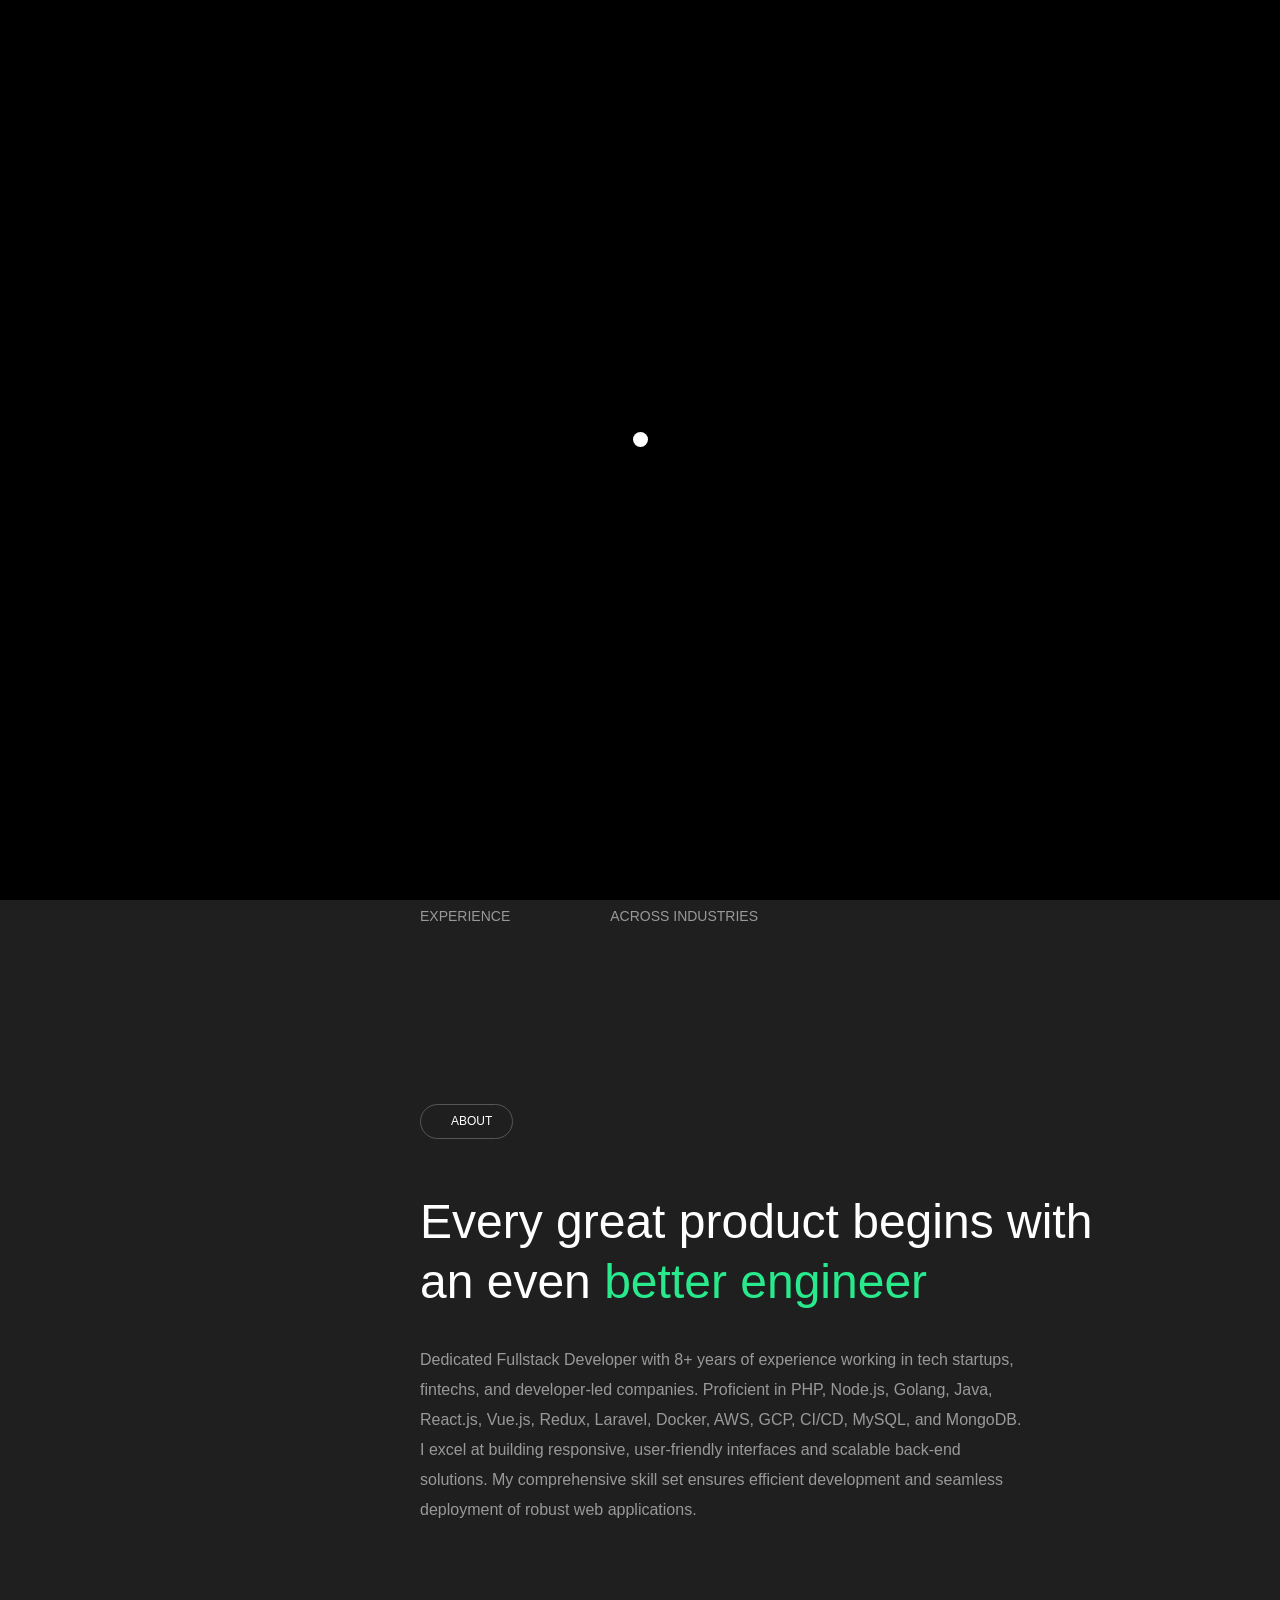
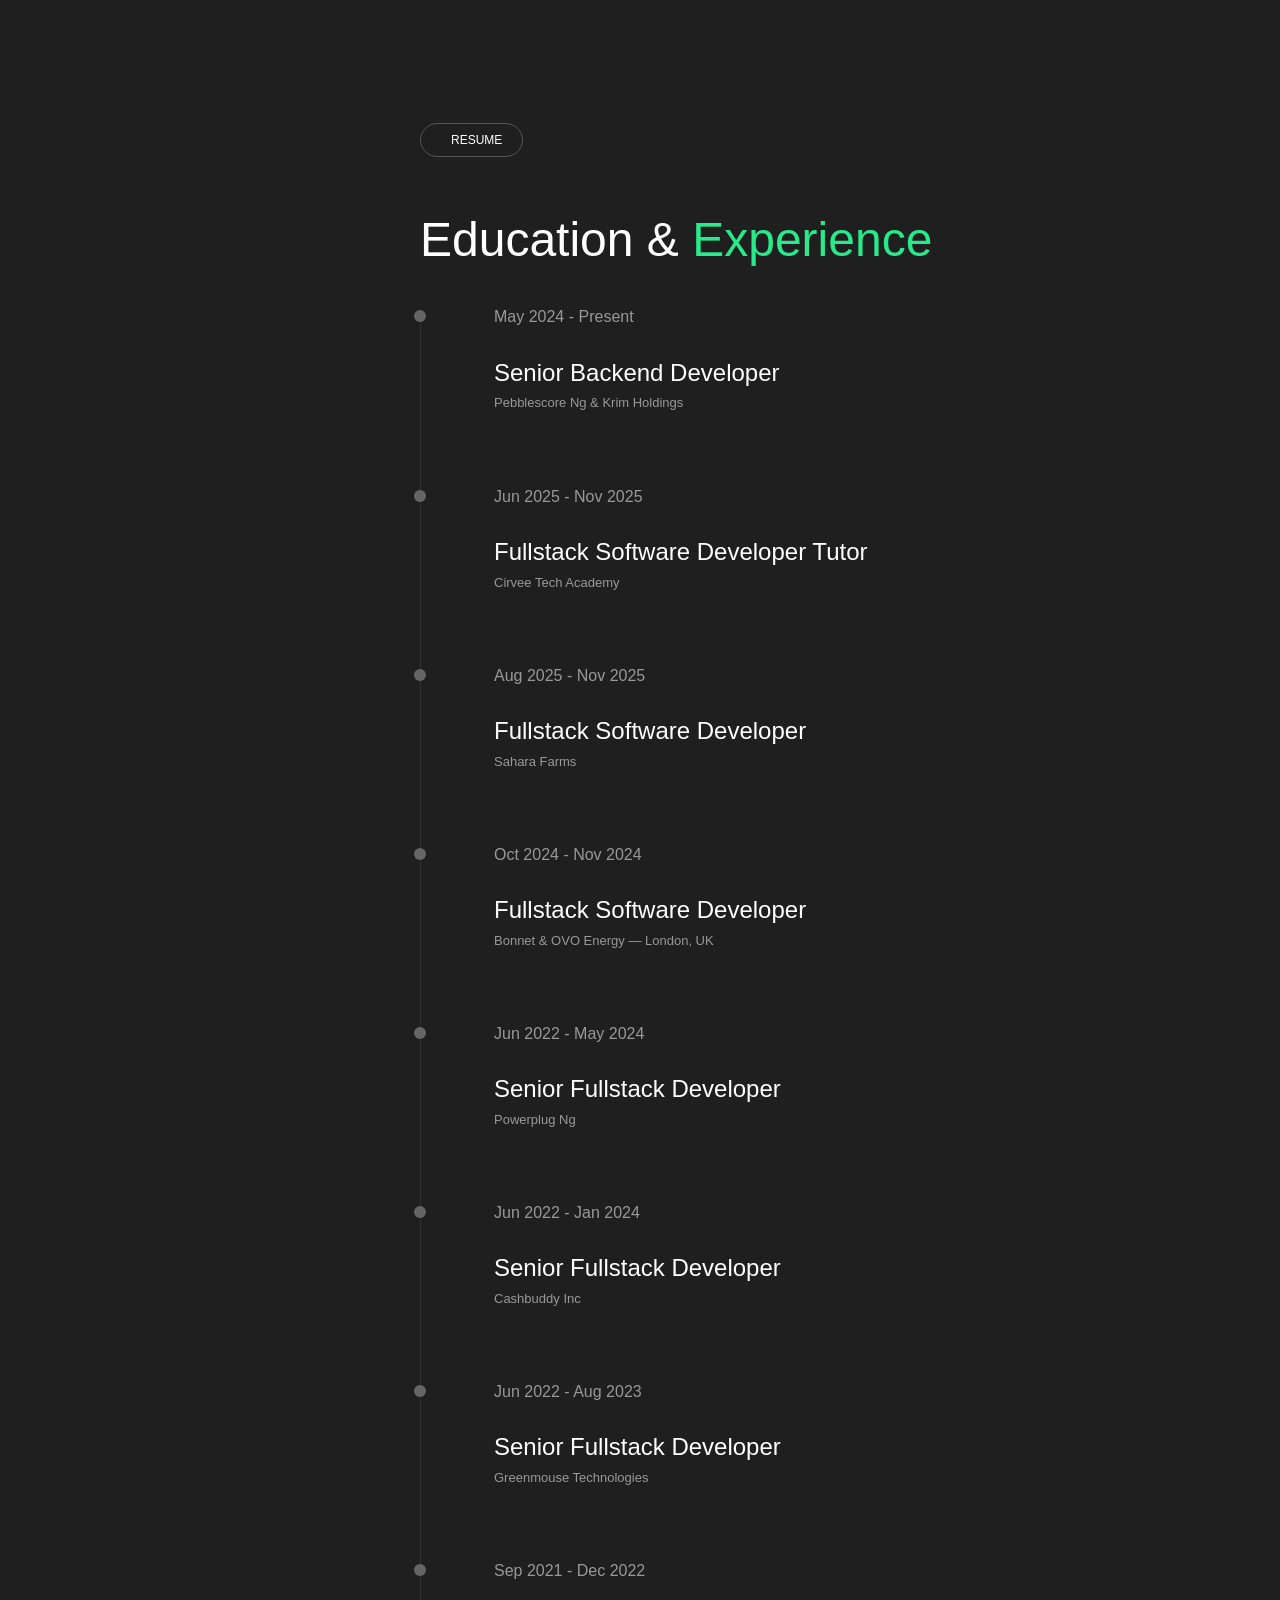
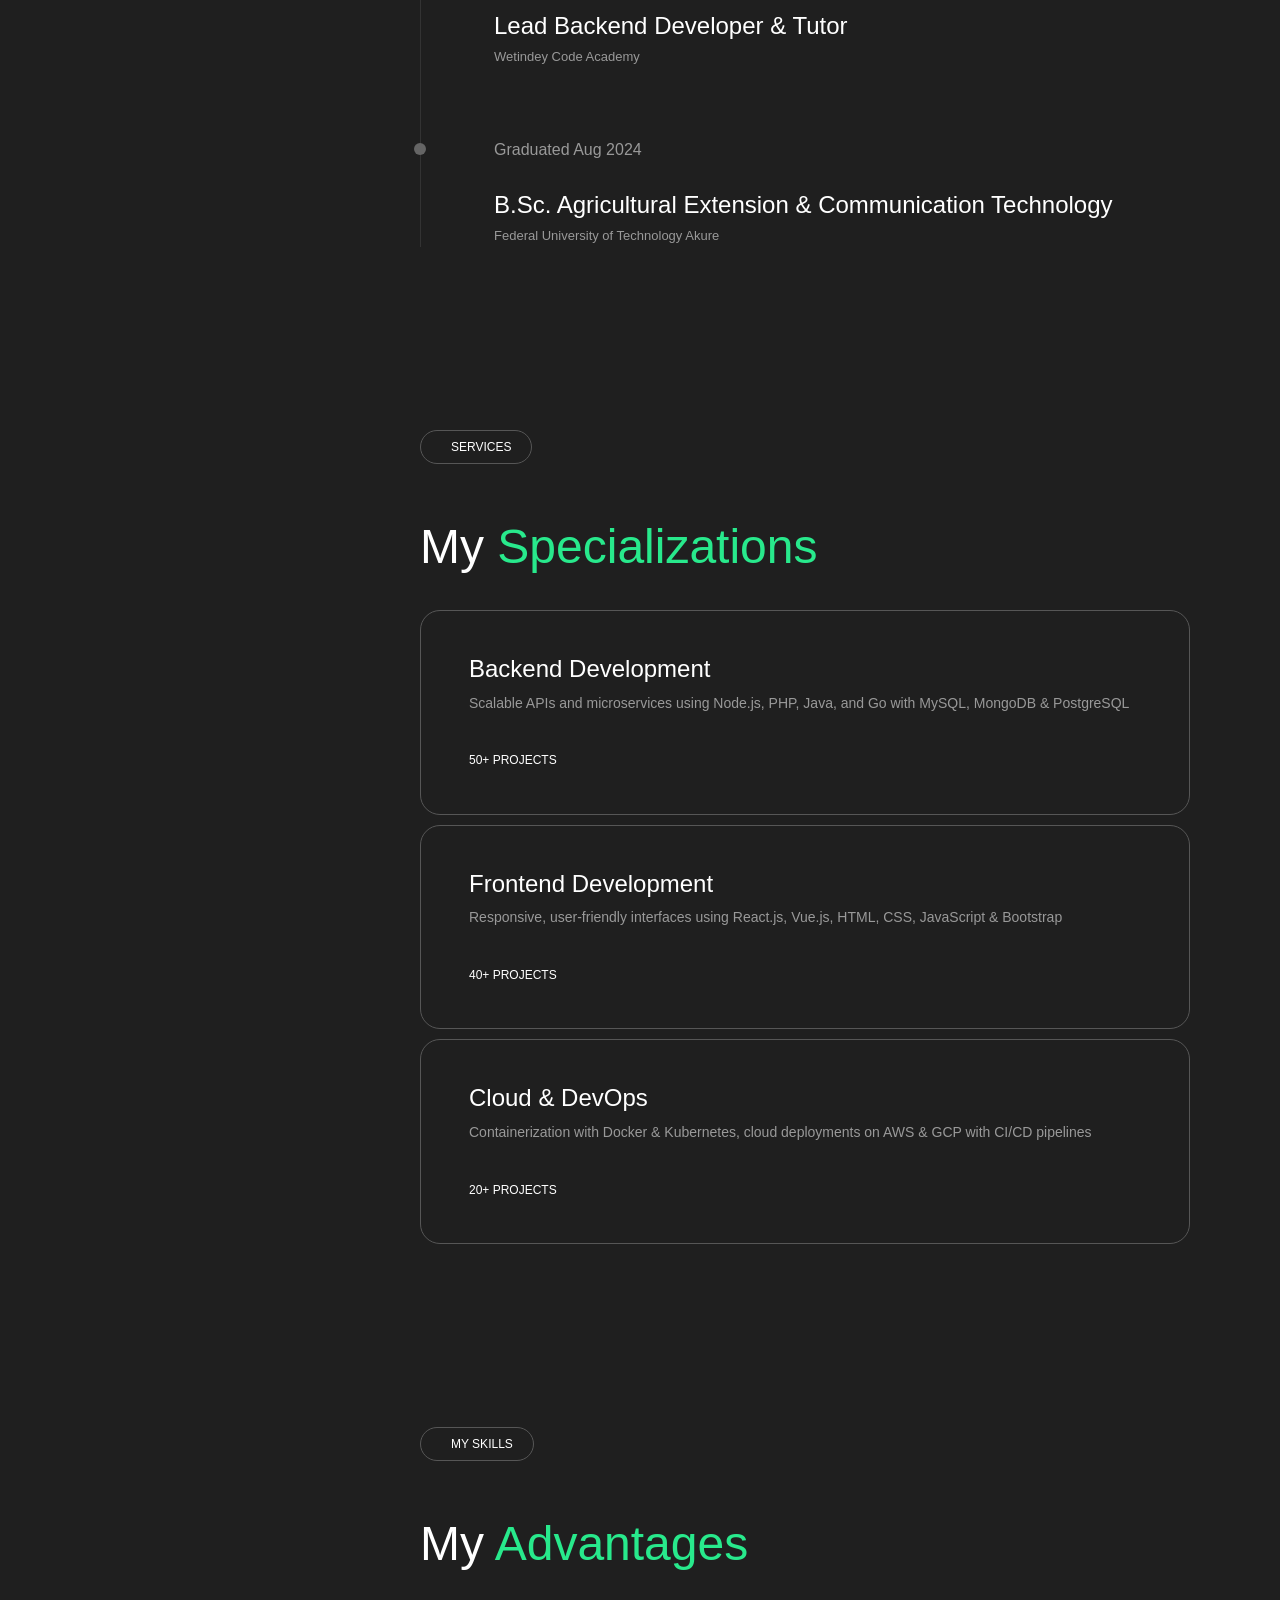
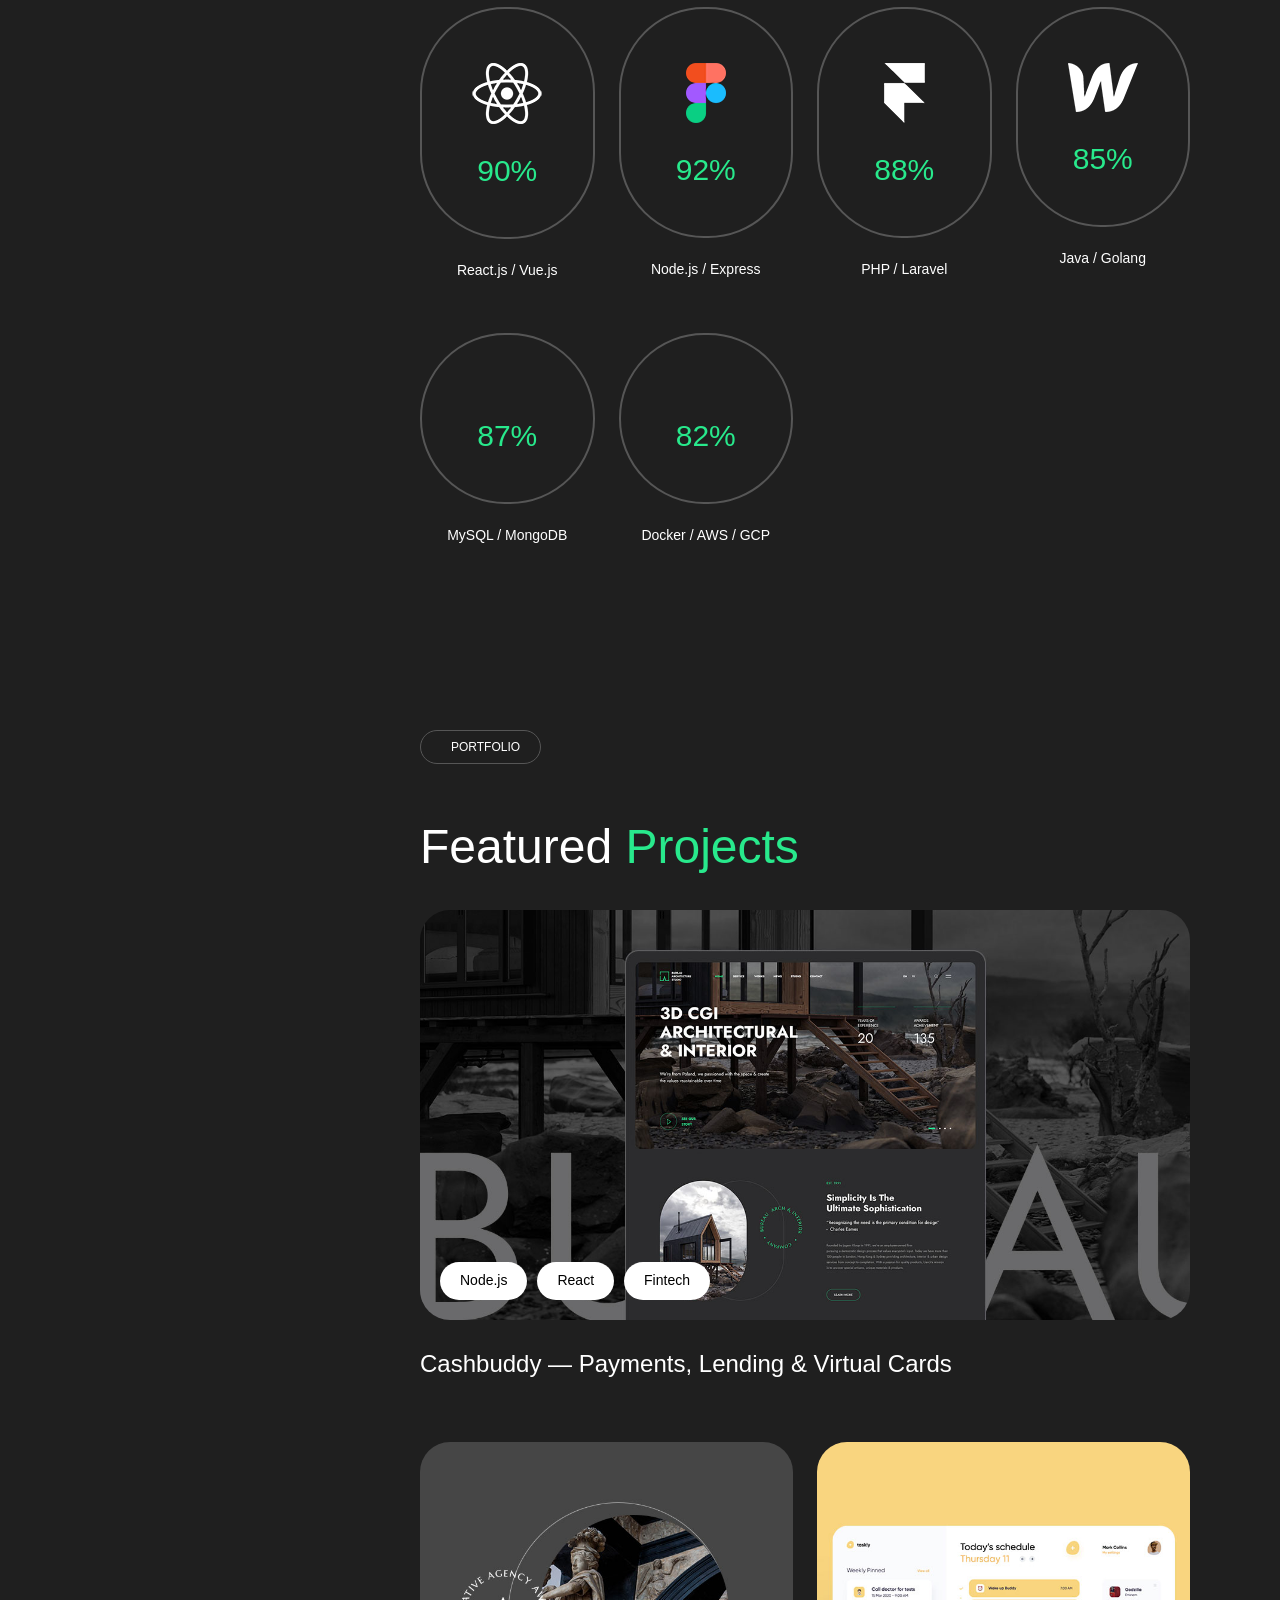
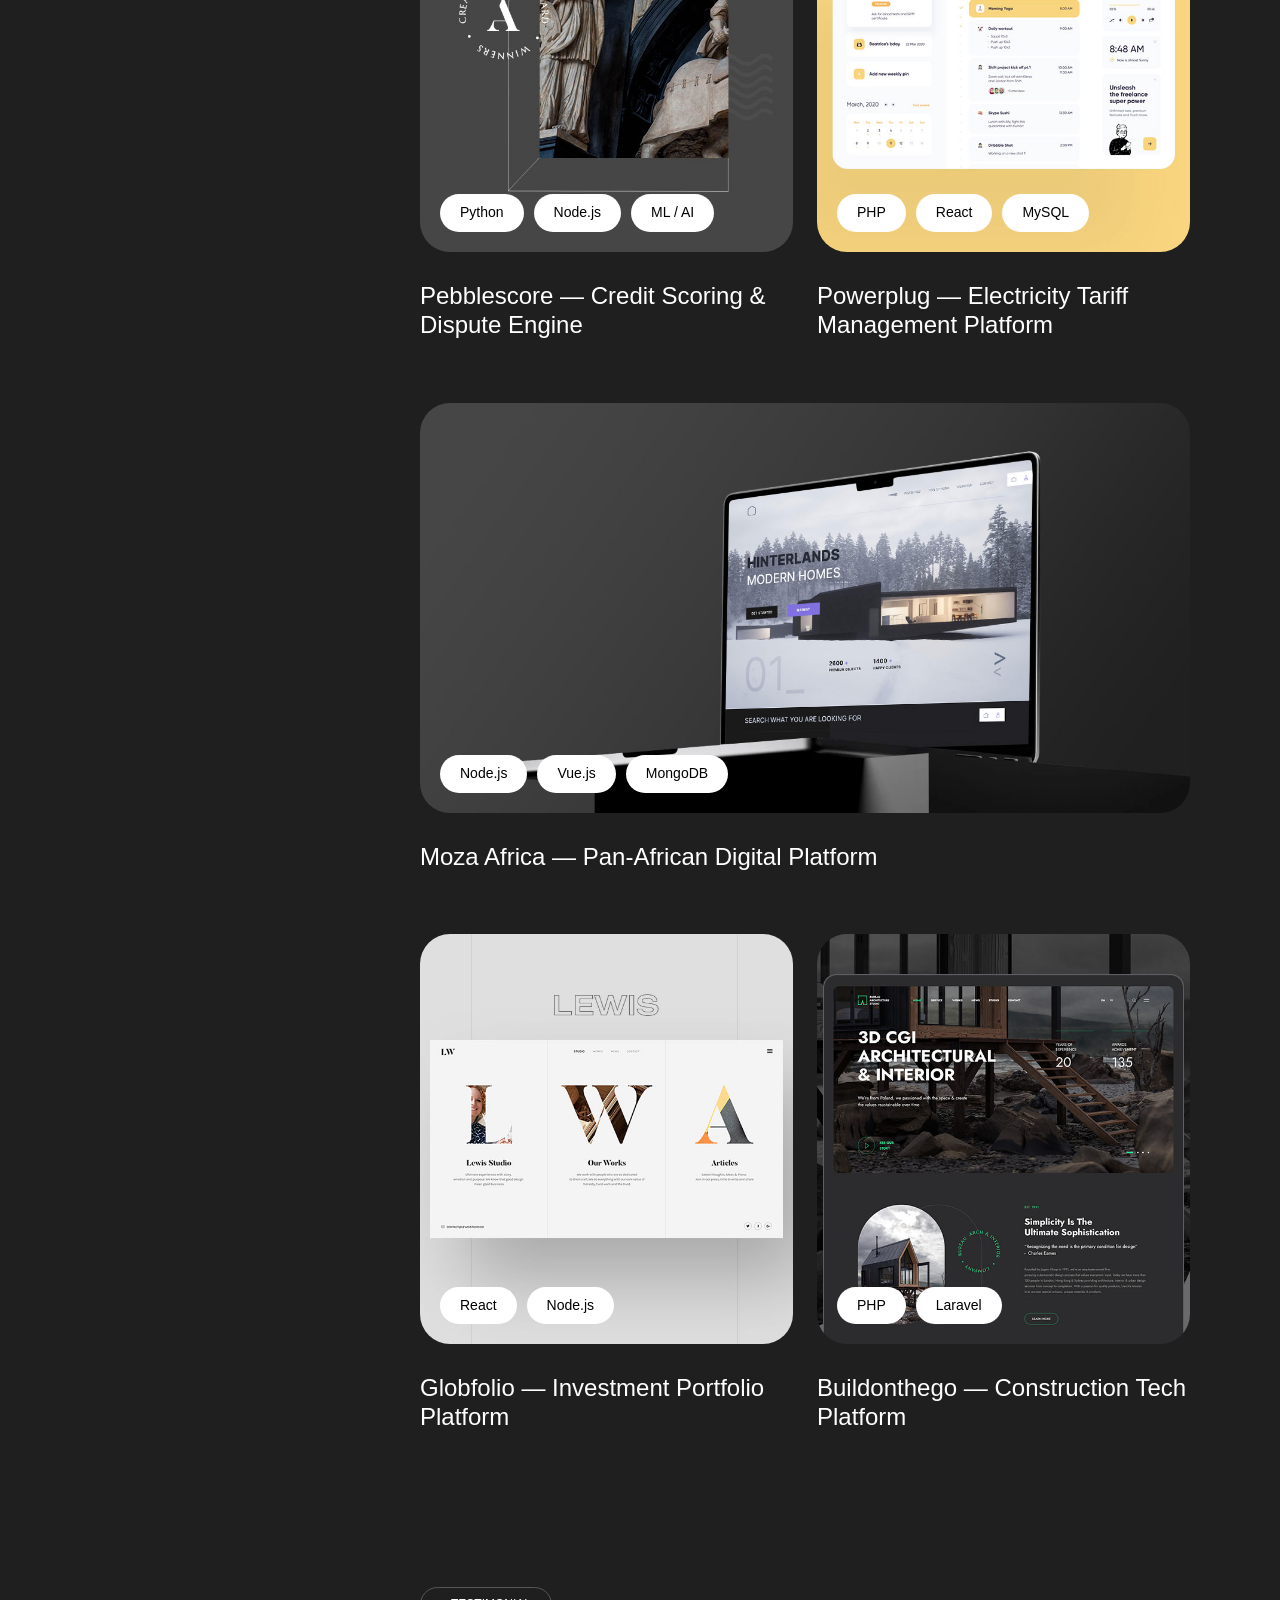
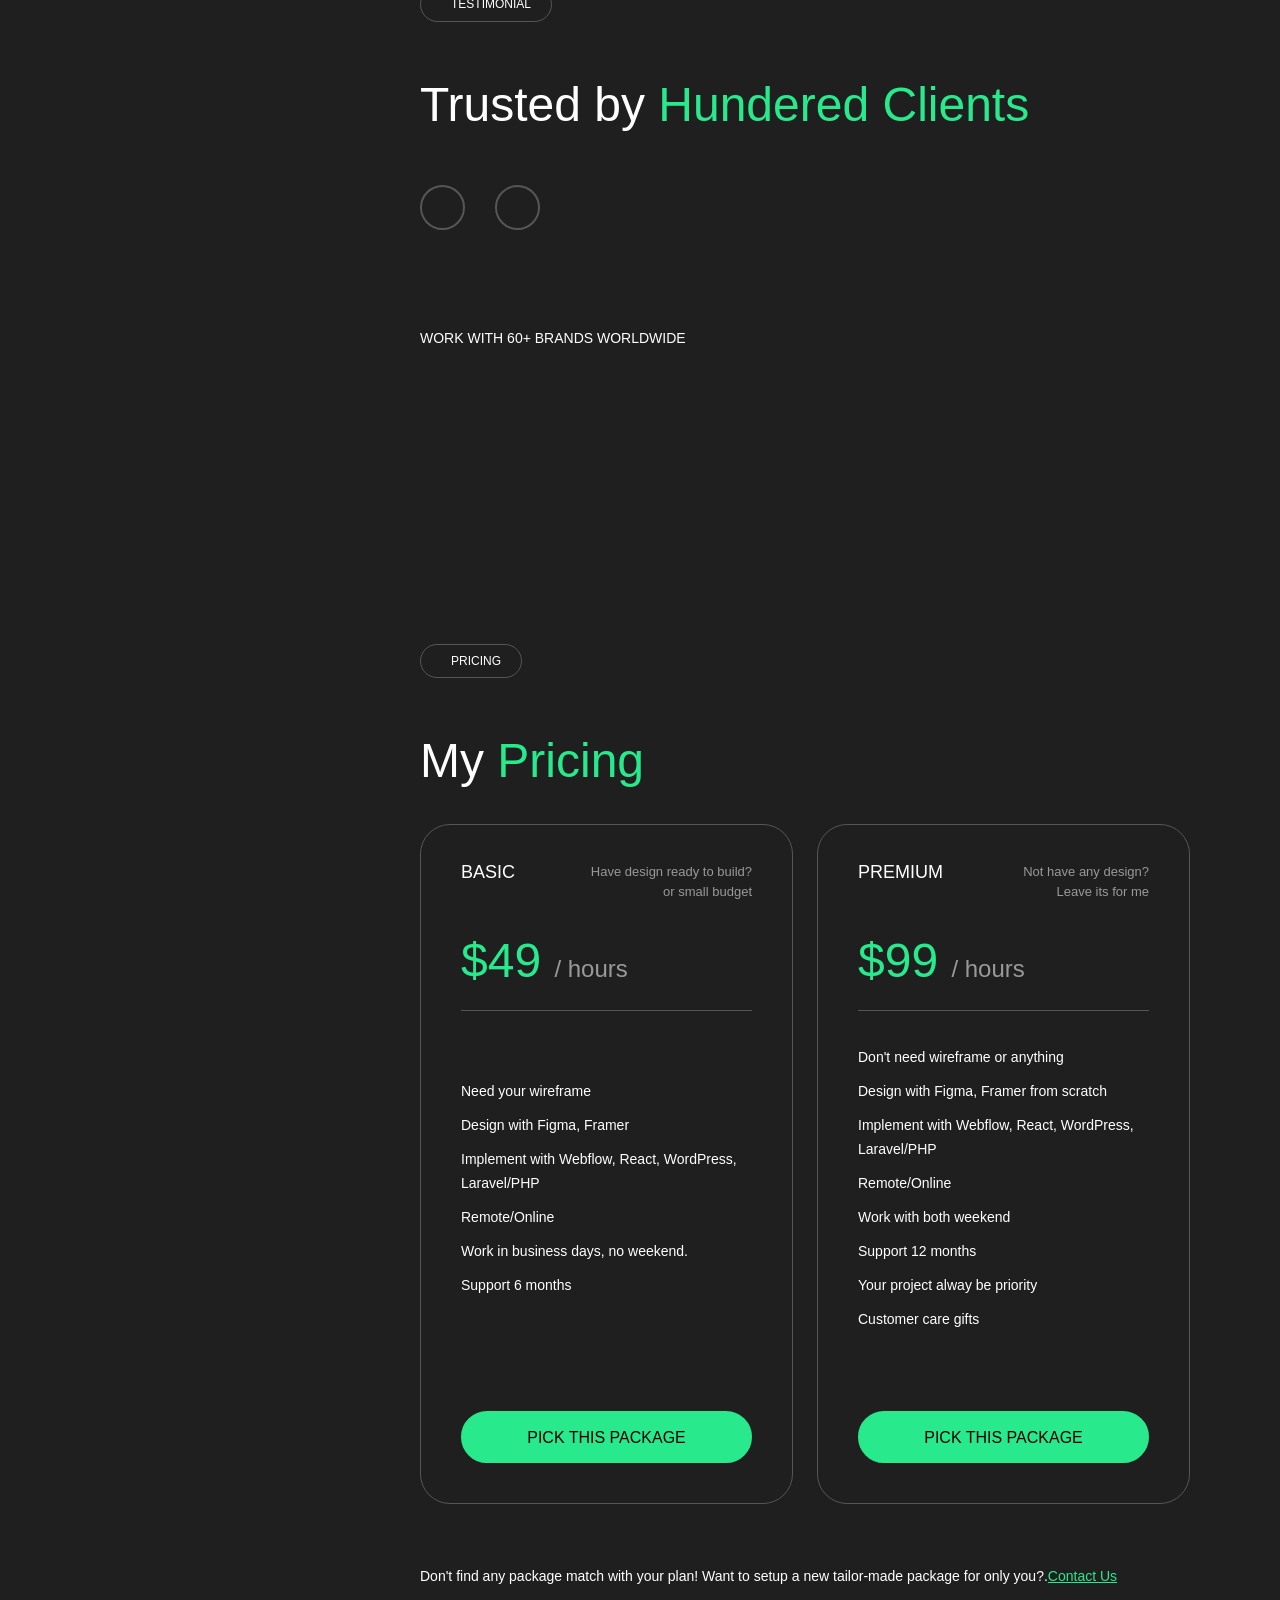
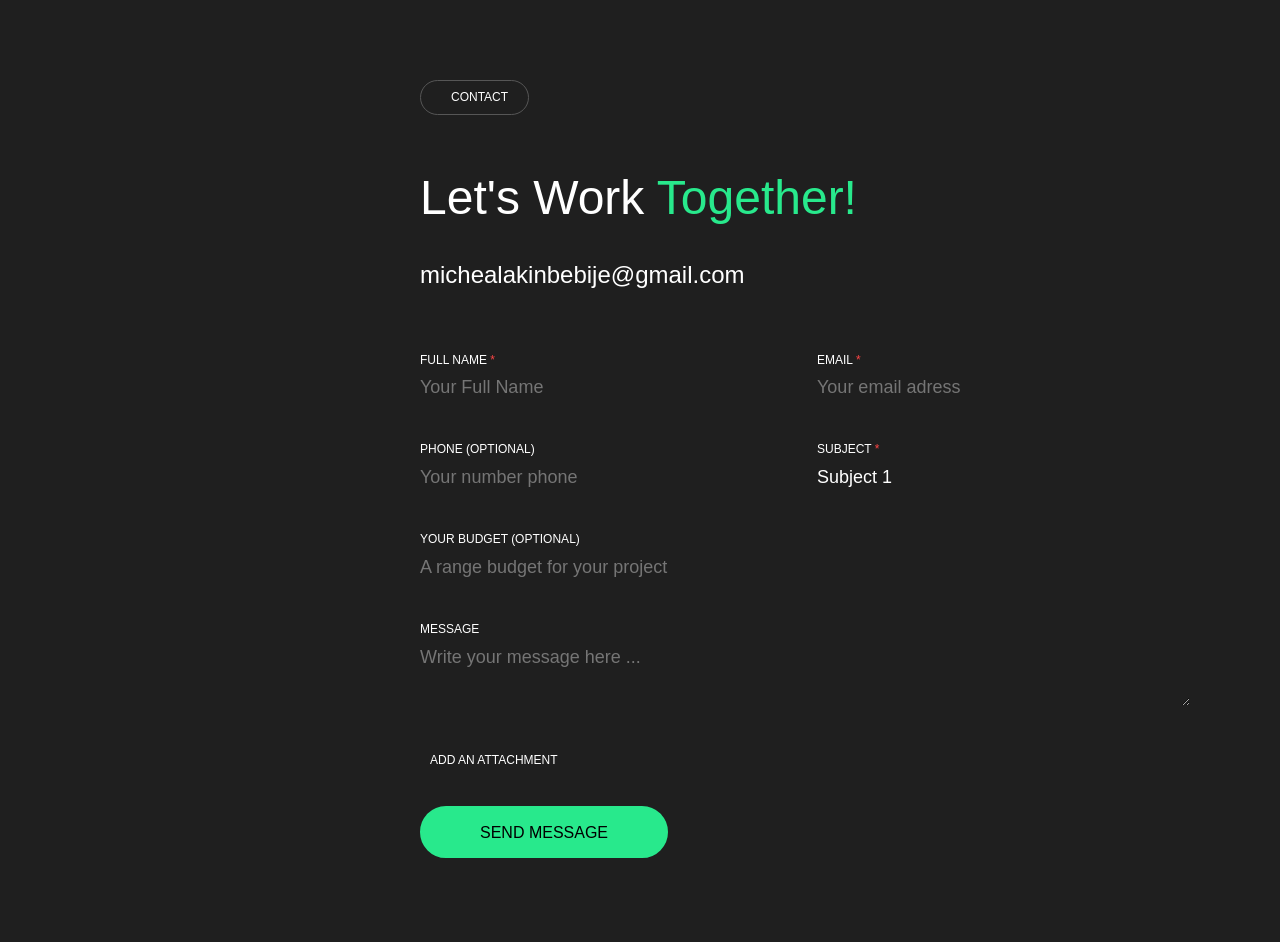
==== index.htm @ f378621c "first commit" ====
﻿<!DOCTYPE html>
<html lang="en">
<head>
    <meta charset="UTF-8">
    <meta http-equiv="X-UA-Compatible" content="IE=edge">
    <meta name="viewport" content="width=device-width, initial-scale=1.0">
    

    <link rel="icon" type="image/x-icon" href="wp-content/themes/drake/assets/images/favicon.png">



    <title>Micheal Newton Akinbebije</title>
<meta name='robots' content='max-image-preview:large'>
	<style>img:is([sizes="auto" i], [sizes^="auto," i]) { contain-intrinsic-size: 3000px 1500px }</style>
	<link rel='dns-prefetch' href='//maxst.icons8.com'>
<link rel='dns-prefetch' href='//fonts.googleapis.com'>
<link rel="alternate" type="application/rss+xml" title="Drake &raquo; Feed" href="feed/index.htm">
<link rel="alternate" type="application/rss+xml" title="Drake &raquo; Comments Feed" href="comments/feed/index.htm">
<script>
window._wpemojiSettings = {"baseUrl":"https:\/\/s.w.org\/images\/core\/emoji\/16.0.1\/72x72\/","ext":".png","svgUrl":"https:\/\/s.w.org\/images\/core\/emoji\/16.0.1\/svg\/","svgExt":".svg","source":{"concatemoji":"https:\/\/wpriverthemes.com\/drake\/wp-includes\/js\/wp-emoji-release.min.js?ver=6.8.3"}};
/*! This file is auto-generated */
!function(s,n){var o,i,e;function c(e){try{var t={supportTests:e,timestamp:(new Date).valueOf()};sessionStorage.setItem(o,JSON.stringify(t))}catch(e){}}function p(e,t,n){e.clearRect(0,0,e.canvas.width,e.canvas.height),e.fillText(t,0,0);var t=new Uint32Array(e.getImageData(0,0,e.canvas.width,e.canvas.height).data),a=(e.clearRect(0,0,e.canvas.width,e.canvas.height),e.fillText(n,0,0),new Uint32Array(e.getImageData(0,0,e.canvas.width,e.canvas.height).data));return t.every(function(e,t){return e===a[t]})}function u(e,t){e.clearRect(0,0,e.canvas.width,e.canvas.height),e.fillText(t,0,0);for(var n=e.getImageData(16,16,1,1),a=0;a<n.data.length;a++)if(0!==n.data[a])return!1;return!0}function f(e,t,n,a){switch(t){case"flag":return n(e,"\ud83c\udff3\ufe0f\u200d\u26a7\ufe0f","\ud83c\udff3\ufe0f\u200b\u26a7\ufe0f")?!1:!n(e,"\ud83c\udde8\ud83c\uddf6","\ud83c\udde8\u200b\ud83c\uddf6")&&!n(e,"\ud83c\udff4\udb40\udc67\udb40\udc62\udb40\udc65\udb40\udc6e\udb40\udc67\udb40\udc7f","\ud83c\udff4\u200b\udb40\udc67\u200b\udb40\udc62\u200b\udb40\udc65\u200b\udb40\udc6e\u200b\udb40\udc67\u200b\udb40\udc7f");case"emoji":return!a(e,"\ud83e\udedf")}return!1}function g(e,t,n,a){var r="undefined"!=typeof WorkerGlobalScope&&self instanceof WorkerGlobalScope?new OffscreenCanvas(300,150):s.createElement("canvas"),o=r.getContext("2d",{willReadFrequently:!0}),i=(o.textBaseline="top",o.font="600 32px Arial",{});return e.forEach(function(e){i[e]=t(o,e,n,a)}),i}function t(e){var t=s.createElement("script");t.src=e,t.defer=!0,s.head.appendChild(t)}"undefined"!=typeof Promise&&(o="wpEmojiSettingsSupports",i=["flag","emoji"],n.supports={everything:!0,everythingExceptFlag:!0},e=new Promise(function(e){s.addEventListener("DOMContentLoaded",e,{once:!0})}),new Promise(function(t){var n=function(){try{var e=JSON.parse(sessionStorage.getItem(o));if("object"==typeof e&&"number"==typeof e.timestamp&&(new Date).valueOf()<e.timestamp+604800&&"object"==typeof e.supportTests)return e.supportTests}catch(e){}return null}();if(!n){if("undefined"!=typeof Worker&&"undefined"!=typeof OffscreenCanvas&&"undefined"!=typeof URL&&URL.createObjectURL&&"undefined"!=typeof Blob)try{var e="postMessage("+g.toString()+"("+[JSON.stringify(i),f.toString(),p.toString(),u.toString()].join(",")+"));",a=new Blob([e],{type:"text/javascript"}),r=new Worker(URL.createObjectURL(a),{name:"wpTestEmojiSupports"});return void(r.onmessage=function(e){c(n=e.data),r.terminate(),t(n)})}catch(e){}c(n=g(i,f,p,u))}t(n)}).then(function(e){for(var t in e)n.supports[t]=e[t],n.supports.everything=n.supports.everything&&n.supports[t],"flag"!==t&&(n.supports.everythingExceptFlag=n.supports.everythingExceptFlag&&n.supports[t]);n.supports.everythingExceptFlag=n.supports.everythingExceptFlag&&!n.supports.flag,n.DOMReady=!1,n.readyCallback=function(){n.DOMReady=!0}}).then(function(){return e}).then(function(){var e;n.supports.everything||(n.readyCallback(),(e=n.source||{}).concatemoji?t(e.concatemoji):e.wpemoji&&e.twemoji&&(t(e.twemoji),t(e.wpemoji)))}))}((window,document),window._wpemojiSettings);
</script>
<style id='wp-emoji-styles-inline-css'>

	img.wp-smiley, img.emoji {
		display: inline !important;
		border: none !important;
		box-shadow: none !important;
		height: 1em !important;
		width: 1em !important;
		margin: 0 0.07em !important;
		vertical-align: -0.1em !important;
		background: none !important;
		padding: 0 !important;
	}
</style>
<style id='classic-theme-styles-inline-css'>
/*! This file is auto-generated */
.wp-block-button__link{color:#fff;background-color:#32373c;border-radius:9999px;box-shadow:none;text-decoration:none;padding:calc(.667em + 2px) calc(1.333em + 2px);font-size:1.125em}.wp-block-file__button{background:#32373c;color:#fff;text-decoration:none}
</style>
<style id='safe-svg-svg-icon-style-inline-css'>
.safe-svg-cover{text-align:center}.safe-svg-cover .safe-svg-inside{display:inline-block;max-width:100%}.safe-svg-cover svg{fill:currentColor;height:100%;max-height:100%;max-width:100%;width:100%}

</style>
<style id='global-styles-inline-css'>
:root{--wp--preset--aspect-ratio--square: 1;--wp--preset--aspect-ratio--4-3: 4/3;--wp--preset--aspect-ratio--3-4: 3/4;--wp--preset--aspect-ratio--3-2: 3/2;--wp--preset--aspect-ratio--2-3: 2/3;--wp--preset--aspect-ratio--16-9: 16/9;--wp--preset--aspect-ratio--9-16: 9/16;--wp--preset--color--black: #000000;--wp--preset--color--cyan-bluish-gray: #abb8c3;--wp--preset--color--white: #ffffff;--wp--preset--color--pale-pink: #f78da7;--wp--preset--color--vivid-red: #cf2e2e;--wp--preset--color--luminous-vivid-orange: #ff6900;--wp--preset--color--luminous-vivid-amber: #fcb900;--wp--preset--color--light-green-cyan: #7bdcb5;--wp--preset--color--vivid-green-cyan: #00d084;--wp--preset--color--pale-cyan-blue: #8ed1fc;--wp--preset--color--vivid-cyan-blue: #0693e3;--wp--preset--color--vivid-purple: #9b51e0;--wp--preset--gradient--vivid-cyan-blue-to-vivid-purple: linear-gradient(135deg,rgba(6,147,227,1) 0%,rgb(155,81,224) 100%);--wp--preset--gradient--light-green-cyan-to-vivid-green-cyan: linear-gradient(135deg,rgb(122,220,180) 0%,rgb(0,208,130) 100%);--wp--preset--gradient--luminous-vivid-amber-to-luminous-vivid-orange: linear-gradient(135deg,rgba(252,185,0,1) 0%,rgba(255,105,0,1) 100%);--wp--preset--gradient--luminous-vivid-orange-to-vivid-red: linear-gradient(135deg,rgba(255,105,0,1) 0%,rgb(207,46,46) 100%);--wp--preset--gradient--very-light-gray-to-cyan-bluish-gray: linear-gradient(135deg,rgb(238,238,238) 0%,rgb(169,184,195) 100%);--wp--preset--gradient--cool-to-warm-spectrum: linear-gradient(135deg,rgb(74,234,220) 0%,rgb(151,120,209) 20%,rgb(207,42,186) 40%,rgb(238,44,130) 60%,rgb(251,105,98) 80%,rgb(254,248,76) 100%);--wp--preset--gradient--blush-light-purple: linear-gradient(135deg,rgb(255,206,236) 0%,rgb(152,150,240) 100%);--wp--preset--gradient--blush-bordeaux: linear-gradient(135deg,rgb(254,205,165) 0%,rgb(254,45,45) 50%,rgb(107,0,62) 100%);--wp--preset--gradient--luminous-dusk: linear-gradient(135deg,rgb(255,203,112) 0%,rgb(199,81,192) 50%,rgb(65,88,208) 100%);--wp--preset--gradient--pale-ocean: linear-gradient(135deg,rgb(255,245,203) 0%,rgb(182,227,212) 50%,rgb(51,167,181) 100%);--wp--preset--gradient--electric-grass: linear-gradient(135deg,rgb(202,248,128) 0%,rgb(113,206,126) 100%);--wp--preset--gradient--midnight: linear-gradient(135deg,rgb(2,3,129) 0%,rgb(40,116,252) 100%);--wp--preset--font-size--small: 13px;--wp--preset--font-size--medium: 20px;--wp--preset--font-size--large: 36px;--wp--preset--font-size--x-large: 42px;--wp--preset--spacing--20: 0.44rem;--wp--preset--spacing--30: 0.67rem;--wp--preset--spacing--40: 1rem;--wp--preset--spacing--50: 1.5rem;--wp--preset--spacing--60: 2.25rem;--wp--preset--spacing--70: 3.38rem;--wp--preset--spacing--80: 5.06rem;--wp--preset--shadow--natural: 6px 6px 9px rgba(0, 0, 0, 0.2);--wp--preset--shadow--deep: 12px 12px 50px rgba(0, 0, 0, 0.4);--wp--preset--shadow--sharp: 6px 6px 0px rgba(0, 0, 0, 0.2);--wp--preset--shadow--outlined: 6px 6px 0px -3px rgba(255, 255, 255, 1), 6px 6px rgba(0, 0, 0, 1);--wp--preset--shadow--crisp: 6px 6px 0px rgba(0, 0, 0, 1);}:where(.is-layout-flex){gap: 0.5em;}:where(.is-layout-grid){gap: 0.5em;}body .is-layout-flex{display: flex;}.is-layout-flex{flex-wrap: wrap;align-items: center;}.is-layout-flex > :is(*, div){margin: 0;}body .is-layout-grid{display: grid;}.is-layout-grid > :is(*, div){margin: 0;}:where(.wp-block-columns.is-layout-flex){gap: 2em;}:where(.wp-block-columns.is-layout-grid){gap: 2em;}:where(.wp-block-post-template.is-layout-flex){gap: 1.25em;}:where(.wp-block-post-template.is-layout-grid){gap: 1.25em;}.has-black-color{color: var(--wp--preset--color--black) !important;}.has-cyan-bluish-gray-color{color: var(--wp--preset--color--cyan-bluish-gray) !important;}.has-white-color{color: var(--wp--preset--color--white) !important;}.has-pale-pink-color{color: var(--wp--preset--color--pale-pink) !important;}.has-vivid-red-color{color: var(--wp--preset--color--vivid-red) !important;}.has-luminous-vivid-orange-color{color: var(--wp--preset--color--luminous-vivid-orange) !important;}.has-luminous-vivid-amber-color{color: var(--wp--preset--color--luminous-vivid-amber) !important;}.has-light-green-cyan-color{color: var(--wp--preset--color--light-green-cyan) !important;}.has-vivid-green-cyan-color{color: var(--wp--preset--color--vivid-green-cyan) !important;}.has-pale-cyan-blue-color{color: var(--wp--preset--color--pale-cyan-blue) !important;}.has-vivid-cyan-blue-color{color: var(--wp--preset--color--vivid-cyan-blue) !important;}.has-vivid-purple-color{color: var(--wp--preset--color--vivid-purple) !important;}.has-black-background-color{background-color: var(--wp--preset--color--black) !important;}.has-cyan-bluish-gray-background-color{background-color: var(--wp--preset--color--cyan-bluish-gray) !important;}.has-white-background-color{background-color: var(--wp--preset--color--white) !important;}.has-pale-pink-background-color{background-color: var(--wp--preset--color--pale-pink) !important;}.has-vivid-red-background-color{background-color: var(--wp--preset--color--vivid-red) !important;}.has-luminous-vivid-orange-background-color{background-color: var(--wp--preset--color--luminous-vivid-orange) !important;}.has-luminous-vivid-amber-background-color{background-color: var(--wp--preset--color--luminous-vivid-amber) !important;}.has-light-green-cyan-background-color{background-color: var(--wp--preset--color--light-green-cyan) !important;}.has-vivid-green-cyan-background-color{background-color: var(--wp--preset--color--vivid-green-cyan) !important;}.has-pale-cyan-blue-background-color{background-color: var(--wp--preset--color--pale-cyan-blue) !important;}.has-vivid-cyan-blue-background-color{background-color: var(--wp--preset--color--vivid-cyan-blue) !important;}.has-vivid-purple-background-color{background-color: var(--wp--preset--color--vivid-purple) !important;}.has-black-border-color{border-color: var(--wp--preset--color--black) !important;}.has-cyan-bluish-gray-border-color{border-color: var(--wp--preset--color--cyan-bluish-gray) !important;}.has-white-border-color{border-color: var(--wp--preset--color--white) !important;}.has-pale-pink-border-color{border-color: var(--wp--preset--color--pale-pink) !important;}.has-vivid-red-border-color{border-color: var(--wp--preset--color--vivid-red) !important;}.has-luminous-vivid-orange-border-color{border-color: var(--wp--preset--color--luminous-vivid-orange) !important;}.has-luminous-vivid-amber-border-color{border-color: var(--wp--preset--color--luminous-vivid-amber) !important;}.has-light-green-cyan-border-color{border-color: var(--wp--preset--color--light-green-cyan) !important;}.has-vivid-green-cyan-border-color{border-color: var(--wp--preset--color--vivid-green-cyan) !important;}.has-pale-cyan-blue-border-color{border-color: var(--wp--preset--color--pale-cyan-blue) !important;}.has-vivid-cyan-blue-border-color{border-color: var(--wp--preset--color--vivid-cyan-blue) !important;}.has-vivid-purple-border-color{border-color: var(--wp--preset--color--vivid-purple) !important;}.has-vivid-cyan-blue-to-vivid-purple-gradient-background{background: var(--wp--preset--gradient--vivid-cyan-blue-to-vivid-purple) !important;}.has-light-green-cyan-to-vivid-green-cyan-gradient-background{background: var(--wp--preset--gradient--light-green-cyan-to-vivid-green-cyan) !important;}.has-luminous-vivid-amber-to-luminous-vivid-orange-gradient-background{background: var(--wp--preset--gradient--luminous-vivid-amber-to-luminous-vivid-orange) !important;}.has-luminous-vivid-orange-to-vivid-red-gradient-background{background: var(--wp--preset--gradient--luminous-vivid-orange-to-vivid-red) !important;}.has-very-light-gray-to-cyan-bluish-gray-gradient-background{background: var(--wp--preset--gradient--very-light-gray-to-cyan-bluish-gray) !important;}.has-cool-to-warm-spectrum-gradient-background{background: var(--wp--preset--gradient--cool-to-warm-spectrum) !important;}.has-blush-light-purple-gradient-background{background: var(--wp--preset--gradient--blush-light-purple) !important;}.has-blush-bordeaux-gradient-background{background: var(--wp--preset--gradient--blush-bordeaux) !important;}.has-luminous-dusk-gradient-background{background: var(--wp--preset--gradient--luminous-dusk) !important;}.has-pale-ocean-gradient-background{background: var(--wp--preset--gradient--pale-ocean) !important;}.has-electric-grass-gradient-background{background: var(--wp--preset--gradient--electric-grass) !important;}.has-midnight-gradient-background{background: var(--wp--preset--gradient--midnight) !important;}.has-small-font-size{font-size: var(--wp--preset--font-size--small) !important;}.has-medium-font-size{font-size: var(--wp--preset--font-size--medium) !important;}.has-large-font-size{font-size: var(--wp--preset--font-size--large) !important;}.has-x-large-font-size{font-size: var(--wp--preset--font-size--x-large) !important;}
:where(.wp-block-post-template.is-layout-flex){gap: 1.25em;}:where(.wp-block-post-template.is-layout-grid){gap: 1.25em;}
:where(.wp-block-columns.is-layout-flex){gap: 2em;}:where(.wp-block-columns.is-layout-grid){gap: 2em;}
:root :where(.wp-block-pullquote){font-size: 1.5em;line-height: 1.6;}
</style>
<link rel='stylesheet' id='contact-form-7-css' href='wp-content/plugins/contact-form-7/includes/css/styles.css?ver=6.1.1' media='all'>
<link rel='stylesheet' id='line-awesome-css' href='../vue-static/landings/line-awesome/line-awesome/1.3.0/css/line-awesome.min.css?ver=6.8.3' media='all'>
<link rel='stylesheet' id='bootstrap-css' href='wp-content/themes/drake/assets/css/bootstrap.min.css?ver=6.8.3' media='all'>
<link rel='stylesheet' id='owl-carousel-css' href='wp-content/themes/drake/assets/css/owl.carousel.min.css?ver=6.8.3' media='all'>
<link rel='stylesheet' id='owl-theme-css' href='wp-content/themes/drake/assets/css/owl.theme.default.min.css?ver=6.8.3' media='all'>
<link rel='stylesheet' id='animate-css' href='wp-content/themes/drake/assets/css/animate.min.css?ver=6.8.3' media='all'>
<link rel='stylesheet' id='smooth-scrollbar-css' href='wp-content/themes/drake/assets/css/smooth-scrollbar.css?ver=6.8.3' media='all'>
<link rel='stylesheet' id='lightbox-css' href='wp-content/themes/drake/assets/css/lightbox.min.css?ver=6.8.3' media='all'>
<link rel='stylesheet' id='drake-style-css' href='wp-content/themes/drake/assets/css/style.css?ver=6.8.3' media='all'>
<link rel='stylesheet' id='unit-test-css' href='wp-content/themes/drake/assets/css/unit-test.css?ver=6.8.3' media='all'>
<link rel='stylesheet' id='drake-responsive-css' href='wp-content/themes/drake/assets/css/responsive.css?ver=6.8.3' media='all'>
<link rel='stylesheet' id='drake-fonts-css' href='../css?family=Inter%3A100%2C200%2C300%2C400%2C500%2C600%2C700%2C800%2C900%26subset%3Dlatin%2Clatin-ext&#038;ver=1.0.0' media='all'>
<link rel='stylesheet' id='elementor-icons-css' href='wp-content/plugins/elementor/assets/lib/eicons/css/elementor-icons.min.css?ver=5.43.0' media='all'>
<link rel='stylesheet' id='elementor-frontend-css' href='wp-content/plugins/elementor/assets/css/frontend.min.css?ver=3.31.2' media='all'>
<link rel='stylesheet' id='elementor-post-10-css' href='wp-content/uploads/elementor/css/post-10.css?ver=1759279076' media='all'>
<link rel='stylesheet' id='elementor-gf-local-roboto-css' href='wp-content/uploads/elementor/google-fonts/css/roboto.css?ver=1745653930' media='all'>
<link rel='stylesheet' id='elementor-gf-local-robotoslab-css' href='wp-content/uploads/elementor/google-fonts/css/robotoslab.css?ver=1745653949' media='all'>
<script src="wp-includes/js/jquery/jquery.min.js?ver=3.7.1" id="jquery-core-js"></script>
<script src="wp-includes/js/jquery/jquery-migrate.min.js?ver=3.4.1" id="jquery-migrate-js"></script>
<link rel="https://api.w.org/" href="wp-json/index.htm"><link rel="alternate" title="JSON" type="application/json" href="wp-json/wp/v2/pages/8"><link rel="EditURI" type="application/rsd+xml" title="RSD" href="xmlrpc.php?rsd">
<meta name="generator" content="WordPress 6.8.3">
<link rel="canonical" href="index.htm">
<link rel='shortlink' href='index.htm'>
<link rel="alternate" title="oEmbed (JSON)" type="application/json+oembed" href="wp-json/oembed/1.0/embed?url=https%3A%2F%2Fwpriverthemes.com%2Fdrake%2F">
<link rel="alternate" title="oEmbed (XML)" type="text/xml+oembed" href="wp-json/oembed/1.0/embed-1?url=https%3A%2F%2Fwpriverthemes.com%2Fdrake%2F&#038;format=xml">
<meta name="generator" content="Redux 4.5.7"><meta name="generator" content="Elementor 3.31.2; features: additional_custom_breakpoints, e_element_cache; settings: css_print_method-external, google_font-enabled, font_display-swap">
			<style>
				.e-con.e-parent:nth-of-type(n+4):not(.e-lazyloaded):not(.e-no-lazyload),
				.e-con.e-parent:nth-of-type(n+4):not(.e-lazyloaded):not(.e-no-lazyload) * {
					background-image: none !important;
				}
				@media screen and (max-height: 1024px) {
					.e-con.e-parent:nth-of-type(n+3):not(.e-lazyloaded):not(.e-no-lazyload),
					.e-con.e-parent:nth-of-type(n+3):not(.e-lazyloaded):not(.e-no-lazyload) * {
						background-image: none !important;
					}
				}
				@media screen and (max-height: 640px) {
					.e-con.e-parent:nth-of-type(n+2):not(.e-lazyloaded):not(.e-no-lazyload),
					.e-con.e-parent:nth-of-type(n+2):not(.e-lazyloaded):not(.e-no-lazyload) * {
						background-image: none !important;
					}
				}
			</style>
					<style id="wp-custom-css">
			.global-color .setting-toggle {
    border-radius: 5px;
}

.global-color .setting-toggle i {
    animation: rotating 3s infinite linear;
}		</style>
		
</head>
<body>
    <div class="page-loader">
        <div class="bounceball"></div>
    </div>
    <span class="icon-menu">
        <span class="bar"></span>
        <span class="bar"></span>
    </span>
        <div class="global-color">
        <span class="setting-toggle">
            <i class="las la-cog"></i>
        </span>
        <div class="inner">
            <div class="overlay"></div>
            <div class="global-color-option">
                <span class="close-settings">
                    <i class="las la-times"></i>
                </span>
                <h3>Configuration</h3>
                <div class="global-color-option-inner">
                    <p>Colors</p>
                    <div class="color-boxed">
                        <a href="#" class="clr-active" onclick="color1();"></a>
                        <a href="#" onclick="color2();"></a>
                        <a href="#" onclick="color3();"></a>
                        <a href="#" onclick="color4();"></a>
                        <a href="#" onclick="color5();"></a>
                        <a href="#" onclick="color6();"></a>
                        <a href="#" onclick="color7();"></a>
                        <a href="#" onclick="color8();"></a>
                    </div>

                    <p>THREE DIMENSIONAL SHAPES</p>
                    <ul class="themes">
                        <li><a href="earth-lines-sphere/index.htm">Earth Lines Sphere</a></li>
                        <li><a href="3d-abstract-ball/index.htm">3D Abstract Ball</a></li>
                        <li><a href="water-waves/index.htm">Water Waves</a></li>
                        <li><a href="liquids-wavy/index.htm">Liquids Wavy</a></li>
                        <li><a href="index.htm">Solid Color</a></li>
                        <li><a href="simple-strings/index.htm">Simple Strings</a></li>
                    </ul>
                </div>
            </div>
        </div>
    </div>
    
        <div class="responsive-sidebar-menu">
		<!-- Close Icon -->
        <span class="close-settings">
            <i class="las la-times"></i>
        </span>
        <div class="overlay"></div>
        <div class="sidebar-menu-inner">
            <div class="menu-wrap">
                <p>Menu</p>
                <ul class="dmenu scroll-nav-responsive d-flex">
                                        <li>
                        <a class="scroll-to" href="#home">
                            <i class="las la-home"></i> <span>Home</span>
                        </a>
                    </li>                                        <li>
                        <a class="scroll-to" href="#about">
                            <i class="lar la-user"></i> <span>About</span>
                        </a>
                    </li>                                        <li>
                        <a class="scroll-to" href="#resume">
                            <i class="las la-briefcase"></i> <span>Resume</span>
                        </a>
                    </li>                                        <li>
                        <a class="scroll-to" href="#services">
                            <i class="las la-stream"></i> <span>Services</span>
                        </a>
                    </li>                                        <li>
                        <a class="scroll-to" href="#skills">
                            <i class="las la-shapes"></i> <span>Skills</span>
                        </a>
                    </li>                                        <li>
                        <a class="scroll-to" href="#portfolio">
                            <i class="las la-grip-vertical"></i> <span>Portfolio</span>
                        </a>
                    </li>                                        <li>
                        <a class="scroll-to" href="#testimonial">
                            <i class="lar la-comment"></i> <span>Testimonial</span>
                        </a>
                    </li>                                        <li>
                        <a class="scroll-to" href="#contact">
                            <i class="las la-envelope"></i> <span>Contact</span>
                        </a>
                    </li> 
                </ul>
            </div>


            <div class="sidebar-social">
                <p>Social</p>
                <ul class="social-links d-flex align-items-center">
                    <li>
                        <a href="https://www.linkedin.com/in/akinbebije-micheal-68626522a" target="_blank"><i class="lab la-linkedin"></i></a>
                    </li>
                    <li>
                        <a href="https://mobile.twitter.com/AkinbebijeN" target="_blank"><i class="lab la-twitter"></i></a>
                    </li>
                    <li>
                        <a href="https://github.com/Akinbebijemicheal" target="_blank"><i class="lab la-github"></i></a>
                    </li>
                </ul>
            </div>
        </div>
    </div>
    
        <ul class="dmenu scroll-nav d-flex">
                <li>
            <a class="scroll-to" href="#home">
                <span>Home</span> <i class="las la-home"></i>
            </a>
        </li>                <li>
            <a class="scroll-to" href="#about">
                <span>About</span> <i class="lar la-user"></i>
            </a>
        </li>                <li>
            <a class="scroll-to" href="#resume">
                <span>Resume</span> <i class="las la-briefcase"></i>
            </a>
        </li>                <li>
            <a class="scroll-to" href="#services">
                <span>Services</span> <i class="las la-stream"></i>
            </a>
        </li>                <li>
            <a class="scroll-to" href="#skills">
                <span>Skills</span> <i class="las la-shapes"></i>
            </a>
        </li>                <li>
            <a class="scroll-to" href="#portfolio">
                <span>Portfolio</span> <i class="las la-grip-vertical"></i>
            </a>
        </li>                <li>
            <a class="scroll-to" href="#testimonial">
                <span>Testimonial</span> <i class="lar la-comment"></i>
            </a>
        </li>                <li>
            <a class="scroll-to" href="#contact">
                <span>Contact</span> <i class="las la-envelope"></i>
            </a>
        </li>    </ul>
    
    <div class="left-sidebar">
        <div class="sidebar-header d-flex align-items-center justify-content-between">
            <img src="wp-content/themes/drake/assets/images/logo.png" alt="Logo">
            <span class="designation">Fullstack Software Developer</span>
        </div>
        <img class="me" src="wp-content/themes/drake/assets/images/me.jpg" alt="ME">
        <h3 class="email">michealakinbebije@gmail.com</h3>
        <h3 class="address">Based in Lagos, Nigeria</h3>
        <p class="copyright">&copy; 2024 Micheal Akinbebije. All Rights Reserved</p>
        <ul class="social-profile d-flex align-items-center flex-wrap justify-content-center">
        <li>
            <a href="https://www.linkedin.com/in/akinbebije-micheal-68626522a" target="_blank"><i class="lab la-linkedin"></i></a>
    </li>
                        <li>

            <a href="https://mobile.twitter.com/AkinbebijeN" target="_blank"><i class="lab la-twitter"></i></a>
                </li>                        <li>

            <a href="https://github.com/Akinbebijemicheal" target="_blank"><i class="lab la-github"></i></a>
                </li>        </ul>
                    <a href="#contact" class="theme-btn">
            <i class="las la-envelope"></i> Hire Me!            </a>
                </div>

    <main class="drake-main">
        <div id="smooth-wrapper">
            <div id="smooth-content">

                <div class="left-sidebar">
                    <div class="sidebar-header d-flex align-items-center justify-content-between">
                        <img src="wp-content/themes/drake/assets/images/logo.png" alt="Logo">
                        <span class="designation">Fullstack Software Developer</span>
                    </div>
                    <img class="me" src="wp-content/themes/drake/assets/images/me.jpg" alt="ME">
        <h3 class="email">michealakinbebije@gmail.com</h3>
        <h3 class="address">Based in Lagos, Nigeria</h3>
        <p class="copyright">&copy; 2024 Micheal Akinbebije. All Rights Reserved</p>
                    <ul class="social-profile d-flex align-items-center flex-wrap justify-content-center">
                        <li>
                <a href="https://www.linkedin.com/in/akinbebije-micheal-68626522a" target="_blank"><i class="lab la-linkedin"></i></a>
            </li>                        <li>
                <a href="https://mobile.twitter.com/AkinbebijeN" target="_blank"><i class="lab la-twitter"></i></a>
            </li>                        <li>
                <a href="https://github.com/Akinbebijemicheal" target="_blank"><i class="lab la-github"></i></a>
            </li>                    </ul>
                                <a href="#contact" class="theme-btn">
            <i class="las la-envelope"></i> Hire Me!            </a>
                            </div>
 		<div data-elementor-type="wp-page" data-elementor-id="8" class="elementor elementor-8">
						<section class="elementor-section elementor-top-section elementor-element elementor-element-4008bb0 elementor-section-full_width page-section scroll-to-page elementor-section-height-default elementor-section-height-default" data-id="4008bb0" data-element_type="section" id="home">
						<div class="elementor-container elementor-column-gap-no">
					<div class="elementor-column elementor-col-100 elementor-top-column elementor-element elementor-element-56d535e" data-id="56d535e" data-element_type="column">
			<div class="elementor-widget-wrap elementor-element-populated">
						<div class="elementor-element elementor-element-d8d1695 elementor-widget elementor-widget-drakehero" data-id="d8d1695" data-element_type="widget" data-widget_type="drakehero.default">
				<div class="elementor-widget-container">
					
        <section class="hero-section">

                    <div class="custom-container">
                        <div class="hero-content content-width">
                            <div class="section-header">
							                                <h4 class="subtitle scroll-animation" data-animation="fade_from_bottom">
                                    <i class="las la-home"></i> INTRODUCE                                </h4>                                <h1 class="scroll-animation" data-animation="fade_from_bottom">Say Hi from <span>Micheal</span>, Fullstack Software Developer</h1>
                            </div>
                            <p class="scroll-animation" data-animation="fade_from_bottom">I build scalable, high-performance web applications and love every bit of it. Just that simple!</p>

                            <a href="#portfolio" class="go-to-project-btn scroll-to scroll-animation" data-animation="rotate_up">
                                <img decoding="async" src="wp-content/uploads/2023/03/round-text.png" alt="Round Text">
                                <i class="las la-arrow-down"></i>
                            </a>
							        
                            <div class="facts d-flex">
                                
                                <div class="left scroll-animation" data-animation="fade_from_left">
                                    <h2>8+</h2>
                                    <p>Years of <br>Experience</p>
                                </div>


                                <div class="right scroll-animation" data-animation="fade_from_right">
                                    <h2>10+</h2>
                                    <p>Projects delivered <br>across industries</p>
                                </div>

                                                        </div>
                        </div>
                    </div>
                </section>

    				</div>
				</div>
					</div>
		</div>
					</div>
		</section>
				<section class="elementor-section elementor-top-section elementor-element elementor-element-51b78d5 elementor-section-full_width page-section scroll-to-page elementor-section-height-default elementor-section-height-default" data-id="51b78d5" data-element_type="section" id="about">
						<div class="elementor-container elementor-column-gap-no">
					<div class="elementor-column elementor-col-100 elementor-top-column elementor-element elementor-element-0f928fc" data-id="0f928fc" data-element_type="column">
			<div class="elementor-widget-wrap elementor-element-populated">
						<div class="elementor-element elementor-element-089591c elementor-widget elementor-widget-drakeabout" data-id="089591c" data-element_type="widget" data-widget_type="drakeabout.default">
				<div class="elementor-widget-container">
					
        <section class="about-area">
                    <div class="custom-container">
                        <div class="about-content content-width">
                            <div class="section-header">
								                                <h4 class="subtitle scroll-animation" data-animation="fade_from_bottom">
                                    <i class="lar la-user"></i> About                                </h4>                                <h2 class="scroll-animation" data-animation="fade_from_bottom">Every great product begins with<br> an even <span>better engineer</span></h2>
                            </div>
                            <p class="scroll-animation" data-animation="fade_from_bottom">Dedicated Fullstack Developer with 8+ years of experience working in tech startups, fintechs, and developer-led companies. Proficient in PHP, Node.js, Golang, Java, React.js, Vue.js, Redux, Laravel, Docker, AWS, GCP, CI/CD, MySQL, and MongoDB. I excel at building responsive, user-friendly interfaces and scalable back-end solutions. My comprehensive skill set ensures efficient development and seamless deployment of robust web applications.</p>
                        </div>
                    </div>
                </section>

    				</div>
				</div>
					</div>
		</div>
					</div>
		</section>
				<section class="elementor-section elementor-top-section elementor-element elementor-element-09e57b7 elementor-section-full_width page-section scroll-to-page elementor-section-height-default elementor-section-height-default" data-id="09e57b7" data-element_type="section" id="resume">
						<div class="elementor-container elementor-column-gap-no">
					<div class="elementor-column elementor-col-100 elementor-top-column elementor-element elementor-element-e656275" data-id="e656275" data-element_type="column">
			<div class="elementor-widget-wrap elementor-element-populated">
						<div class="elementor-element elementor-element-813d5c5 elementor-widget elementor-widget-drakeresume" data-id="813d5c5" data-element_type="widget" data-widget_type="drakeresume.default">
				<div class="elementor-widget-container">
					        <section class="resume-area">
                    <div class="custom-container">
                        <div class="resume-content content-width">
                            <div class="section-header">
								                                <h4 class="subtitle scroll-animation" data-animation="fade_from_bottom">
                                    <i class="las la-briefcase"></i> resume                                </h4>                                <h2 class="scroll-animation" data-animation="fade_from_bottom">Education & <span>Experience</span></h2>
                            </div>

                            <div class="resume-timeline">
                                <div class="item scroll-animation" data-animation="fade_from_right">
                                    <span class="date">May 2024 - Present</span>
                                    <h3>Senior Backend Developer</h3>
                                    <p>Pebblescore Ng &amp; Krim Holdings</p>
                                </div>
                                <div class="item scroll-animation" data-animation="fade_from_right">
                                    <span class="date">Jun 2025 - Nov 2025</span>
                                    <h3>Fullstack Software Developer Tutor</h3>
                                    <p>Cirvee Tech Academy</p>
                                </div>
                                <div class="item scroll-animation" data-animation="fade_from_right">
                                    <span class="date">Aug 2025 - Nov 2025</span>
                                    <h3>Fullstack Software Developer</h3>
                                    <p>Sahara Farms</p>
                                </div>
                                <div class="item scroll-animation" data-animation="fade_from_right">
                                    <span class="date">Oct 2024 - Nov 2024</span>
                                    <h3>Fullstack Software Developer</h3>
                                    <p>Bonnet &amp; OVO Energy — London, UK</p>
                                </div>
                                <div class="item scroll-animation" data-animation="fade_from_right">
                                    <span class="date">Jun 2022 - May 2024</span>
                                    <h3>Senior Fullstack Developer</h3>
                                    <p>Powerplug Ng</p>
                                </div>
                                <div class="item scroll-animation" data-animation="fade_from_right">
                                    <span class="date">Jun 2022 - Jan 2024</span>
                                    <h3>Senior Fullstack Developer</h3>
                                    <p>Cashbuddy Inc</p>
                                </div>
                                <div class="item scroll-animation" data-animation="fade_from_right">
                                    <span class="date">Jun 2022 - Aug 2023</span>
                                    <h3>Senior Fullstack Developer</h3>
                                    <p>Greenmouse Technologies</p>
                                </div>
                                <div class="item scroll-animation" data-animation="fade_from_right">
                                    <span class="date">Sep 2021 - Dec 2022</span>
                                    <h3>Lead Backend Developer &amp; Tutor</h3>
                                    <p>Wetindey Code Academy</p>
                                </div>
                                <div class="item scroll-animation" data-animation="fade_from_right">
                                    <span class="date">Graduated Aug 2024</span>
                                    <h3>B.Sc. Agricultural Extension &amp; Communication Technology</h3>
                                    <p>Federal University of Technology Akure</p>
                                </div>
                            </div>
        
                        </div>
                    </div>
                </section>

    				</div>
				</div>
					</div>
		</div>
					</div>
		</section>
				<section class="elementor-section elementor-top-section elementor-element elementor-element-e2fc89f elementor-section-full_width page-section scroll-to-page elementor-section-height-default elementor-section-height-default" data-id="e2fc89f" data-element_type="section" id="services">
						<div class="elementor-container elementor-column-gap-no">
					<div class="elementor-column elementor-col-100 elementor-top-column elementor-element elementor-element-043c284" data-id="043c284" data-element_type="column">
			<div class="elementor-widget-wrap elementor-element-populated">
						<div class="elementor-element elementor-element-cf421ee elementor-widget elementor-widget-drakeservices" data-id="cf421ee" data-element_type="widget" data-widget_type="drakeservices.default">
				<div class="elementor-widget-container">
					
        <section class="services-area">
                    <div class="custom-container">
                        <div class="services-content content-width">
                            <div class="section-header">
								                                <h4 class="subtitle scroll-animation" data-animation="fade_from_bottom">
                                    <i class="las la-stream"></i> Services                                </h4>                                <h2 class="scroll-animation" data-animation="fade_from_bottom">My <span>Specializations</span></h2>
                            </div>
        
                            <div class="services-items">
                                <div class="service-item scroll-animation" data-animation="fade_from_bottom">
                                    <i class="las la-server"></i>
                                    <h3>Backend Development</h3>
                                    <p>Scalable APIs and microservices using Node.js, PHP, Java, and Go with MySQL, MongoDB &amp; PostgreSQL</p>
                                    <span class="projects">50+ Projects</span>
                                </div>
                                <div class="service-item scroll-animation" data-animation="fade_from_bottom">
                                    <i class="las la-code"></i>
                                    <h3>Frontend Development</h3>
                                    <p>Responsive, user-friendly interfaces using React.js, Vue.js, HTML, CSS, JavaScript &amp; Bootstrap</p>
                                    <span class="projects">40+ Projects</span>
                                </div>
                                <div class="service-item scroll-animation" data-animation="fade_from_bottom">
                                    <i class="las la-cloud"></i>
                                    <h3>Cloud &amp; DevOps</h3>
                                    <p>Containerization with Docker &amp; Kubernetes, cloud deployments on AWS &amp; GCP with CI/CD pipelines</p>
                                    <span class="projects">20+ Projects</span>
                                </div>
                            </div>
        
                        </div>
                    </div>
                </section>

    				</div>
				</div>
					</div>
		</div>
					</div>
		</section>
				<section class="elementor-section elementor-top-section elementor-element elementor-element-a32fcf2 elementor-section-full_width page-section scroll-to-page elementor-section-height-default elementor-section-height-default" data-id="a32fcf2" data-element_type="section" id="skills">
						<div class="elementor-container elementor-column-gap-no">
					<div class="elementor-column elementor-col-100 elementor-top-column elementor-element elementor-element-0fa9229" data-id="0fa9229" data-element_type="column">
			<div class="elementor-widget-wrap elementor-element-populated">
						<div class="elementor-element elementor-element-319c9f1 elementor-widget elementor-widget-drakeskill" data-id="319c9f1" data-element_type="widget" data-widget_type="drakeskill.default">
				<div class="elementor-widget-container">
					
        <section class="skills-area">
                    <div class="custom-container">
                        <div class="skills-content content-width">
                            <div class="section-header">
								                                <h4 class="subtitle scroll-animation" data-animation="fade_from_bottom">
                                    <i class="las la-shapes"></i> my skills                                </h4>                                <h2 class="scroll-animation" data-animation="fade_from_bottom">My <span>Advantages</span></h2>
                            </div>
                            <div class="row skills text-center">
                                <div class="col-md-3 scroll-animation" data-animation="fade_from_left">
                                    <div class="skill">
                                        <div class="skill-inner">
                                            <img decoding="async" src="wp-content/uploads/2023/03/react.png" alt="">
                                            <h2 class="percent">90%</h2>
                                        </div>
                                        <p class="name">React.js / Vue.js</p>
                                    </div>
                                </div>
                                <div class="col-md-3 scroll-animation" data-animation="fade_from_bottom">
                                    <div class="skill">
                                        <div class="skill-inner">
                                            <img decoding="async" src="wp-content/uploads/2023/03/figma.png" alt="">
                                            <h2 class="percent">92%</h2>
                                        </div>
                                        <p class="name">Node.js / Express</p>
                                    </div>
                                </div>
                                <div class="col-md-3 scroll-animation" data-animation="fade_from_top">
                                    <div class="skill">
                                        <div class="skill-inner">
                                            <img decoding="async" src="wp-content/uploads/2023/03/framer.png" alt="">
                                            <h2 class="percent">88%</h2>
                                        </div>
                                        <p class="name">PHP / Laravel</p>
                                    </div>
                                </div>
                                <div class="col-md-3 scroll-animation" data-animation="fade_from_right">
                                    <div class="skill">
                                        <div class="skill-inner">
                                            <img decoding="async" src="wp-content/uploads/2023/03/webflow.png" alt="">
                                            <h2 class="percent">85%</h2>
                                        </div>
                                        <p class="name">Java / Golang</p>
                                    </div>
                                </div>
                                <div class="col-md-3 scroll-animation" data-animation="fade_from_left">
                                    <div class="skill">
                                        <div class="skill-inner">
                                            <img decoding="async" src="https://wpriverthemes.com/drake/wp-content/uploads/2023/03/wordpress.png" alt="">
                                            <h2 class="percent">87%</h2>
                                        </div>
                                        <p class="name">MySQL / MongoDB</p>
                                    </div>
                                </div>
                                <div class="col-md-3 scroll-animation" data-animation="fade_from_bottom">
                                    <div class="skill">
                                        <div class="skill-inner">
                                            <img decoding="async" src="https://wpriverthemes.com/drake/wp-content/uploads/2023/03/laravel.png" alt="">
                                            <h2 class="percent">82%</h2>
                                        </div>
                                        <p class="name">Docker / AWS / GCP</p>
                                    </div>
                                </div>
                            </div>
        
                        </div>
                    </div>
                </section>

    				</div>
				</div>
					</div>
		</div>
					</div>
		</section>
				<section class="elementor-section elementor-top-section elementor-element elementor-element-2090be3 elementor-section-full_width page-section scroll-to-page elementor-section-height-default elementor-section-height-default" data-id="2090be3" data-element_type="section" id="portfolio">
						<div class="elementor-container elementor-column-gap-no">
					<div class="elementor-column elementor-col-100 elementor-top-column elementor-element elementor-element-77d49c0" data-id="77d49c0" data-element_type="column">
			<div class="elementor-widget-wrap elementor-element-populated">
						<div class="elementor-element elementor-element-ab189bd elementor-widget elementor-widget-drakeportfolio" data-id="ab189bd" data-element_type="widget" data-widget_type="drakeportfolio.default">
				<div class="elementor-widget-container">
					
        <section class="portfolio-area">
                    <div class="custom-container">
                        <div class="portfolio-content content-width">
                            <div class="section-header">
								                                <h4 class="subtitle scroll-animation" data-animation="fade_from_bottom">
                                    <i class="las la-grip-vertical"></i> portfolio                                </h4>                                <h2 class="scroll-animation" data-animation="fade_from_bottom">Featured <span>Projects</span></h2>
                            </div>
        
                            <div class="row portfolio-items">

                                <div class="col-md-12 scroll-animation" data-animation="fade_from_bottom">
                                    <div class="portfolio-item portfolio-full">
                                        <div class="portfolio-item-inner">
                                            <a href="wp-content/uploads/2023/03/portfolio1.jpg" data-lightbox="example-1">
                                                <img decoding="async" src="wp-content/uploads/2023/03/portfolio1.jpg" alt="Cashbuddy">
                                            </a>
                                            <ul class="portfolio-categories">
                                                <li><a>Node.js</a></li>
                                                <li><a>React</a></li>
                                                <li><a>Fintech</a></li>
                                            </ul>
                                        </div>
                                        <h3><a target="_blank" href="https://cashbuddy.ng">Cashbuddy — Payments, Lending &amp; Virtual Cards</a></h3>
                                    </div>
                                </div>
                                <div class="col-md-6 scroll-animation" data-animation="fade_from_left">
                                    <div class="portfolio-item portfolio-full">
                                        <div class="portfolio-item-inner">
                                            <a href="wp-content/uploads/2023/03/portfolio2.jpg" data-lightbox="example-1">
                                                <img decoding="async" src="wp-content/uploads/2023/03/portfolio2.jpg" alt="Pebblescore">
                                            </a>
                                            <ul class="portfolio-categories">
                                                <li><a>Python</a></li>
                                                <li><a>Node.js</a></li>
                                                <li><a>ML / AI</a></li>
                                            </ul>
                                        </div>
                                        <h3><a target="_blank" href="https://pebblescore.com">Pebblescore — Credit Scoring &amp; Dispute Engine</a></h3>
                                    </div>
                                </div>
                                <div class="col-md-6 scroll-animation" data-animation="fade_from_right">
                                    <div class="portfolio-item portfolio-full">
                                        <div class="portfolio-item-inner">
                                            <a href="wp-content/uploads/2023/03/portfolio3.jpg" data-lightbox="example-1">
                                                <img decoding="async" src="wp-content/uploads/2023/03/portfolio3.jpg" alt="Powerplug">
                                            </a>
                                            <ul class="portfolio-categories">
                                                <li><a>PHP</a></li>
                                                <li><a>React</a></li>
                                                <li><a>MySQL</a></li>
                                            </ul>
                                        </div>
                                        <h3><a target="_blank" href="https://powerplug.ng">Powerplug — Electricity Tariff Management Platform</a></h3>
                                    </div>
                                </div>
                                <div class="col-md-12 scroll-animation" data-animation="fade_from_bottom">
                                    <div class="portfolio-item portfolio-full">
                                        <div class="portfolio-item-inner">
                                            <a href="wp-content/uploads/2023/03/portfolio4.jpg" data-lightbox="example-1">
                                                <img decoding="async" src="wp-content/uploads/2023/03/portfolio4.jpg" alt="Moza Africa">
                                            </a>
                                            <ul class="portfolio-categories">
                                                <li><a>Node.js</a></li>
                                                <li><a>Vue.js</a></li>
                                                <li><a>MongoDB</a></li>
                                            </ul>
                                        </div>
                                        <h3><a target="_blank" href="https://moza.africa">Moza Africa — Pan-African Digital Platform</a></h3>
                                    </div>
                                </div>
                                <div class="col-md-6 scroll-animation" data-animation="fade_from_left">
                                    <div class="portfolio-item portfolio-full">
                                        <div class="portfolio-item-inner">
                                            <a href="wp-content/uploads/2023/03/portfolio5.jpg" data-lightbox="example-1">
                                                <img decoding="async" src="wp-content/uploads/2023/03/portfolio5.jpg" alt="Globfolio">
                                            </a>
                                            <ul class="portfolio-categories">
                                                <li><a>React</a></li>
                                                <li><a>Node.js</a></li>
                                            </ul>
                                        </div>
                                        <h3><a target="_blank" href="https://globfolio.com">Globfolio — Investment Portfolio Platform</a></h3>
                                    </div>
                                </div>
                                <div class="col-md-6 scroll-animation" data-animation="fade_from_right">
                                    <div class="portfolio-item portfolio-full">
                                        <div class="portfolio-item-inner">
                                            <a href="wp-content/uploads/2023/03/portfolio1.jpg" data-lightbox="example-1">
                                                <img decoding="async" src="wp-content/uploads/2023/03/portfolio1.jpg" alt="Buildonthego">
                                            </a>
                                            <ul class="portfolio-categories">
                                                <li><a>PHP</a></li>
                                                <li><a>Laravel</a></li>
                                            </ul>
                                        </div>
                                        <h3><a target="_blank" href="https://buildonthego.com">Buildonthego — Construction Tech Platform</a></h3>
                                    </div>
                                </div>
                            </div>
        
                        </div>
                    </div>
                </section>

    				</div>
				</div>
					</div>
		</div>
					</div>
		</section>
				<section class="elementor-section elementor-top-section elementor-element elementor-element-449627b elementor-section-full_width page-section scroll-to-page elementor-section-height-default elementor-section-height-default" data-id="449627b" data-element_type="section" id="testimonial">
						<div class="elementor-container elementor-column-gap-no">
					<div class="elementor-column elementor-col-100 elementor-top-column elementor-element elementor-element-78a9b04" data-id="78a9b04" data-element_type="column">
			<div class="elementor-widget-wrap elementor-element-populated">
						<div class="elementor-element elementor-element-09ec53b elementor-widget elementor-widget-draketestimonial" data-id="09ec53b" data-element_type="widget" data-widget_type="draketestimonial.default">
				<div class="elementor-widget-container">
					
        <section class="testimonial-area">
                    <div class="custom-container">
                        <div class="testimonial-content content-width">
							                            <div class="section-header">
								                                <h4 class="subtitle scroll-animation" data-animation="fade_from_bottom">
                                    <i class="lar la-comment"></i> testimonial                                </h4>                                <h2 class="scroll-animation" data-animation="fade_from_bottom">Trusted by <span>Hundered Clients</span></h2>
                            </div>
							        	
							                            <div class="testimonial-slider-wrap scroll-animation" data-animation="fade_from_bottom">
                                <div class="owl-carousel testimonial-slider owl-theme">
                                                                        <div class="testimonial-item">
                                        <div class="testimonial-item-inner">
                                            <div class="author d-flex align-items-center">
                                                <img decoding="async" src="https://wpriverthemes.com/drake/wp-content/uploads/2023/03/testimonial-1.jpg" alt="">
                                                <div class="right">
                                                    <h3>Paublo Dybala</h3>
                                                    <p class="designation">CEO of <span>IBM Global</span></p>
                                                </div>
                                            </div>
                                            <p>”Micheal is a developer with exceptional creativity, professionalism, and mastery of code. Far more than what I expected. High quality product and very flexible to work with. Highly recommended!”</p>
        
                                            <a href="#" class="project-btn">Project</a>
                                        </div>
                                    </div>                                    <div class="testimonial-item">
                                        <div class="testimonial-item-inner">
                                            <div class="author d-flex align-items-center">
                                                <img decoding="async" src="https://wpriverthemes.com/drake/wp-content/uploads/2023/03/testimonial-2.jpg" alt="">
                                                <div class="right">
                                                    <h3>Christina Morillo</h3>
                                                    <p class="designation">Product Management of <span>Invision App Inc</span></p>
                                                </div>
                                            </div>
                                            <p>”Micheal was a real pleasure to work with and we look forward to working with him again. He's definitely the kind of developer you can trust with any project from A-Z.”</p>
        
                                            <a href="#" class="project-btn">Project</a>
                                        </div>
                                    </div>                                    <div class="testimonial-item">
                                        <div class="testimonial-item-inner">
                                            <div class="author d-flex align-items-center">
                                                <img decoding="async" src="https://wpriverthemes.com/drake/wp-content/uploads/2023/03/testimonial-3.jpg" alt="">
                                                <div class="right">
                                                    <h3>Phil Foden</h3>
                                                    <p class="designation">Director of <span>Envato LLC</span></p>
                                                </div>
                                            </div>
                                            <p>”Extremely professional and fast service! Micheal is a master of code and also very innovative. We completed 3 projects with him and will certainly continue working together.”</p>
        
                                            <a href="#" class="project-btn">Project</a>
                                        </div>
                                    </div></div>
                                <div class="testimonial-footer-nav">
                                    <div class="testimonial-nav d-flex align-items-center">
                                        <button class="prev"><i class="las la-angle-left"></i></button>
                                        <div id="testimonial-slide-count"></div>
                                        <button class="next"><i class="las la-angle-right"></i></button>
                                    </div>
                                </div>
                            </div>
							
<div class="clients-logos">
<h4 class="scroll-animation" data-animation="fade_from_bottom">work with 60+ brands worldwide</h4>
<div class="row align-items-center">
                                                                        <div class="col-md-3 scroll-animation" data-animation="fade_from_left">
                                        <img decoding="async" src="https://wpriverthemes.com/drake/wp-content/uploads/2023/03/client-1.png" alt="">
                                    </div>                                                                        <div class="col-md-3 scroll-animation" data-animation="fade_from_bottom">
                                        <img decoding="async" src="https://wpriverthemes.com/drake/wp-content/uploads/2023/03/client-2.png" alt="">
                                    </div>                                                                        <div class="col-md-3 scroll-animation" data-animation="fade_from_top">
                                        <img decoding="async" src="https://wpriverthemes.com/drake/wp-content/uploads/2023/03/client-3.png" alt="">
                                    </div>                                                                        <div class="col-md-3 scroll-animation" data-animation="fade_from_right">
                                        <img decoding="async" src="https://wpriverthemes.com/drake/wp-content/uploads/2023/03/client-4.png" alt="">
                                    </div>                                                                        <div class="col-md-3 scroll-animation" data-animation="fade_from_left">
                                        <img decoding="async" src="https://wpriverthemes.com/drake/wp-content/uploads/2023/03/client-5.png" alt="">
                                    </div>                                                                        <div class="col-md-3 scroll-animation" data-animation="fade_from_bottom">
                                        <img decoding="async" src="https://wpriverthemes.com/drake/wp-content/uploads/2023/03/client-6.png" alt="">
                                    </div>                                                                        <div class="col-md-3 scroll-animation" data-animation="fade_from_top">
                                        <img decoding="async" src="https://wpriverthemes.com/drake/wp-content/uploads/2023/03/client-7.png" alt="">
                                    </div>                                                                        <div class="col-md-3 scroll-animation" data-animation="fade_from_right">
                                        <img decoding="async" src="https://wpriverthemes.com/drake/wp-content/uploads/2023/03/client-8.png" alt="">
                                    </div>
                                </div>
                            </div>
        												
                        </div>
                    </div>
                </section>

    				</div>
				</div>
					</div>
		</div>
					</div>
		</section>
				<section class="elementor-section elementor-top-section elementor-element elementor-element-74f9fe7 elementor-section-full_width page-section scroll-to-page elementor-section-height-default elementor-section-height-default" data-id="74f9fe7" data-element_type="section" id="pricing">
						<div class="elementor-container elementor-column-gap-no">
					<div class="elementor-column elementor-col-100 elementor-top-column elementor-element elementor-element-b698af7" data-id="b698af7" data-element_type="column">
			<div class="elementor-widget-wrap elementor-element-populated">
						<div class="elementor-element elementor-element-687345c elementor-widget elementor-widget-drakepricing" data-id="687345c" data-element_type="widget" data-widget_type="drakepricing.default">
				<div class="elementor-widget-container">
					
        <section class="pricing-area">
                    <div class="custom-container">
                        <div class="pricing-content content-width">
                            <div class="section-header">
								                                <h4 class="subtitle scroll-animation" data-animation="fade_from_bottom">
                                    <i class="las la-dollar-sign"></i> pricing                                </h4>                                <h2 class="scroll-animation" data-animation="fade_from_bottom">My <span>Pricing</span></h2>
                            </div>

                            <div class="pricing-table-items">
                                <div class="row">
                                                                                <div class="col-md-6 scroll-animation" data-animation="fade_from_left">
                                        <div class="pricing-table">
                                            <div class="pricing-table-header">
                                                <div class="top d-flex justify-content-between align-items-start">
                                                    <h4>basic</h4>
                                                    <p class="text-right">Have design ready to build?<br>or small budget</p>
                                                </div>
                                                <h2>$49 <span>/ hours</span></h2>
                                            </div>
                                            <ul class="feature-lists">
                                                <li>Need your wireframe</li>

<li>Design with Figma, Framer</li>

<li>Implement with Webflow, React, WordPress, Laravel/PHP</li>                               

<li>Remote/Online</li>

<li>Work in business days, no weekend.</li>

<li>Support 6 months</li>                                            </ul>
                                            <a target="_blank" href="#contact" class="theme-btn">pick this package</a>
                                        </div>
                                    </div>                                    <div class="col-md-6 scroll-animation" data-animation="fade_from_right">
                                        <div class="pricing-table">
                                            <div class="pricing-table-header">
                                                <div class="top d-flex justify-content-between align-items-start">
                                                    <h4>premium</h4>
                                                    <p class="text-right">Not have any design?<br> Leave its for me</p>
                                                </div>
                                                <h2>$99 <span>/ hours</span></h2>
                                            </div>
                                            <ul class="feature-lists">
                                                <li>Don't need wireframe or anything</li>

<li>Design with Figma, Framer from scratch</li>
                                                <li>Implement with Webflow, React, WordPress, Laravel/PHP</li>
                                                <li>Remote/Online</li>

<li>Work with both weekend</li>

<li>Support 12 months</li>

<li>Your project alway be priority</li>
                                                <li>Customer care gifts</li>                                            </ul>
                                            <a target="_blank" href="#contact" class="theme-btn">pick this package</a>
                                        </div>
                                    </div>                                </div>
                                <p class="info scroll-animation" data-animation="fade_from_bottom">
                                    Don't find any package match with your plan!
Want to setup a new tailor-made package for only you?.<a target="_blank" href="#contact">Contact Us</a>
                                </p>
                            </div>
        
                        </div>
                    </div>
                </section>

    				</div>
				</div>
					</div>
		</div>
					</div>
		</section>
				<section class="elementor-section elementor-top-section elementor-element elementor-element-ad41ad6 elementor-section-full_width page-section scroll-to-page elementor-section-height-default elementor-section-height-default" data-id="ad41ad6" data-element_type="section" id="contact">
						<div class="elementor-container elementor-column-gap-no">
					<div class="elementor-column elementor-col-100 elementor-top-column elementor-element elementor-element-a93c64b" data-id="a93c64b" data-element_type="column">
			<div class="elementor-widget-wrap elementor-element-populated">
						<div class="elementor-element elementor-element-60dfddb elementor-widget elementor-widget-drakecontact" data-id="60dfddb" data-element_type="widget" data-widget_type="drakecontact.default">
				<div class="elementor-widget-container">
					
        <section class="contact-area">
                    <div class="custom-container">
                        <div class="contact-content content-width">
                            <div class="section-header">
								                                <h4 class="subtitle scroll-animation" data-animation="fade_from_bottom">
                                    <i class="las la-envelope"></i> contact                                </h4>                                <h2 class="scroll-animation" data-animation="fade_from_bottom">Let's Work <span>Together!</span></h2>
                            </div>
                            <h3 class="scroll-animation" data-animation="fade_from_bottom">michealakinbebije@gmail.com</h3>
                            <p id="required-msg">* Marked fields are required to fill.</p>

                            
<div class="wpcf7 no-js" id="wpcf7-f172-p8-o1" lang="en-US" dir="ltr" data-wpcf7-id="172">
<div class="screen-reader-response"><p role="status" aria-live="polite" aria-atomic="true"></p> <ul></ul></div>
<form action="/drake/#wpcf7-f172-p8-o1" method="post" class="wpcf7-form init" aria-label="Contact form" enctype="multipart/form-data" novalidate="novalidate" data-status="init">
<fieldset class="hidden-fields-container"><input type="hidden" name="_wpcf7" value="172"><input type="hidden" name="_wpcf7_version" value="6.1.1"><input type="hidden" name="_wpcf7_locale" value="en_US"><input type="hidden" name="_wpcf7_unit_tag" value="wpcf7-f172-p8-o1"><input type="hidden" name="_wpcf7_container_post" value="8"><input type="hidden" name="_wpcf7_posted_data_hash" value="">
</fieldset>
<div class="alert alert-success messenger-box-contact__msg" style="display: none" role="alert">
	<p>Your message was sent successfully.
	</p>
</div>
<div class="row">
	<div class="col-md-6">
		<div class="input-group">
			<p><label for="full-name">full Name <sup>*</sup></label><span class="wpcf7-form-control-wrap" data-name="full-name"><input size="40" maxlength="400" class="wpcf7-form-control wpcf7-text wpcf7-validates-as-required input-group" id="full-name" aria-required="true" aria-invalid="false" placeholder="Your Full Name" value="" type="text" name="full-name"></span>
			</p>
		</div>
	</div>
	<div class="col-md-6">
		<div class="input-group">
			<p><label for="email">Email <sup>*</sup></label><span class="wpcf7-form-control-wrap" data-name="email"><input size="40" maxlength="400" class="wpcf7-form-control wpcf7-email wpcf7-validates-as-required wpcf7-text wpcf7-validates-as-email input-group" aria-required="true" aria-invalid="false" placeholder="Your email adress" value="" type="email" name="email"></span>
			</p>
		</div>
	</div>
	<div class="col-md-6">
		<div class="input-group">
			<p><label for="phone-number">phone <span>(optional)</span></label><span class="wpcf7-form-control-wrap" data-name="phone"><input class="wpcf7-form-control wpcf7-number wpcf7-validates-as-number input-group" aria-invalid="false" placeholder="Your number phone" value="" type="number" name="phone"></span>
			</p>
		</div>
	</div>
	<div class="col-md-6">
		<div class="input-group">
			<p><label for="subject">subject <sup>*</sup></label><span class="wpcf7-form-control-wrap" data-name="subject"><select class="wpcf7-form-control wpcf7-select input-group" id="subject" aria-invalid="false" name="subject"><option value="Subject 1">Subject 1</option><option value="Subject 2">Subject 2</option><option value="Subject 3">Subject 3</option></select></span>
			</p>
		</div>
	</div>
	<div class="col-md-12">
		<div class="input-group">
			<p><label for="budget">your budget <span>(optional)</span></label><span class="wpcf7-form-control-wrap" data-name="budget"><input class="wpcf7-form-control wpcf7-number wpcf7-validates-as-number input-group" id="budget" aria-invalid="false" placeholder="A range budget for your project" value="" type="number" name="budget"></span>
			</p>
		</div>
	</div>
	<div class="col-md-12">
		<div class="input-group">
			<p><label for="message">message</label><span class="wpcf7-form-control-wrap" data-name="message"><textarea cols="40" rows="2" maxlength="2000" class="wpcf7-form-control wpcf7-textarea input-group" id="message" aria-invalid="false" placeholder="Write your message here ..." name="message"></textarea></span>
			</p>
		</div>
	</div>
	<div class="col-md-12">
		<div class="input-group upload-attachment">
			<div>
				<p><label for="upload-attachment"><i class="las la-cloud-upload-alt"></i> add an attachment<span class="wpcf7-form-control-wrap" data-name="file"><input size="40" class="wpcf7-form-control wpcf7-file input-group upload-attachment" id="upload-attachment" accept="audio/*,video/*,image/*" aria-invalid="false" type="file" name="file"></span></label>
				</p>
			</div>
		</div>
	</div>
	<div class="col-md-12">
		<div class="input-group submit-btn-wrap">
			<p><button class="theme-btn" type="submit" name="submit" id="submit">send message</button>
			</p>
		</div>
	</div>
</div><div class="wpcf7-response-output" aria-hidden="true"></div>
</form>
</div>

                        </div>
                    </div>
                </section>

    				</div>
				</div>
					</div>
		</div>
					</div>
		</section>
				</div>
		

            </div>
        </div>
    </main>
    <script type="speculationrules">
{"prefetch":[{"source":"document","where":{"and":[{"href_matches":"\/drake\/*"},{"not":{"href_matches":["\/drake\/wp-*.php","\/drake\/wp-admin\/*","\/drake\/wp-content\/uploads\/*","\/drake\/wp-content\/*","\/drake\/wp-content\/plugins\/*","\/drake\/wp-content\/themes\/drake\/*","\/drake\/*\\?(.+)"]}},{"not":{"selector_matches":"a[rel~=\"nofollow\"]"}},{"not":{"selector_matches":".no-prefetch, .no-prefetch a"}}]},"eagerness":"conservative"}]}
</script>
			<script>
				const lazyloadRunObserver = () => {
					const lazyloadBackgrounds = document.querySelectorAll( `.e-con.e-parent:not(.e-lazyloaded)` );
					const lazyloadBackgroundObserver = new IntersectionObserver( ( entries ) => {
						entries.forEach( ( entry ) => {
							if ( entry.isIntersecting ) {
								let lazyloadBackground = entry.target;
								if( lazyloadBackground ) {
									lazyloadBackground.classList.add( 'e-lazyloaded' );
								}
								lazyloadBackgroundObserver.unobserve( entry.target );
							}
						});
					}, { rootMargin: '200px 0px 200px 0px' } );
					lazyloadBackgrounds.forEach( ( lazyloadBackground ) => {
						lazyloadBackgroundObserver.observe( lazyloadBackground );
					} );
				};
				const events = [
					'DOMContentLoaded',
					'elementor/lazyload/observe',
				];
				events.forEach( ( event ) => {
					document.addEventListener( event, lazyloadRunObserver );
				} );
			</script>
			<script src="https://wpriverthemes.com/drake/wp-includes/js/dist/hooks.min.js?ver=4d63a3d491d11ffd8ac6" id="wp-hooks-js"></script>
<script src="https://wpriverthemes.com/drake/wp-includes/js/dist/i18n.min.js?ver=5e580eb46a90c2b997e6" id="wp-i18n-js"></script>
<script id="wp-i18n-js-after">
wp.i18n.setLocaleData( { 'text direction\u0004ltr': [ 'ltr' ] } );
</script>
<script src="https://wpriverthemes.com/drake/wp-content/plugins/contact-form-7/includes/swv/js/index.js?ver=6.1.1" id="swv-js"></script>
<script id="contact-form-7-js-before">
var wpcf7 = {
    "api": {
        "root": "https:\/\/wpriverthemes.com\/drake\/wp-json\/",
        "namespace": "contact-form-7\/v1"
    }
};
</script>
<script src="https://wpriverthemes.com/drake/wp-content/plugins/contact-form-7/includes/js/index.js?ver=6.1.1" id="contact-form-7-js"></script>
<script src="https://wpriverthemes.com/drake/wp-content/themes/drake/assets/js/jquery.js?ver=6.8.3" id="drake-jquery-js"></script>
<script src="https://wpriverthemes.com/drake/wp-content/themes/drake/assets/js/bootstrap.bundle.min.js?ver=6.8.3" id="bootstrap-bundle-js"></script>
<script src="https://wpriverthemes.com/drake/wp-content/themes/drake/assets/js/owl.carousel.js?ver=6.8.3" id="owl-carousel-js"></script>
<script src="https://wpriverthemes.com/drake/wp-content/themes/drake/assets/js/gsap.min.js?ver=6.8.3" id="gsap-js"></script>
<script src="https://wpriverthemes.com/drake/wp-content/themes/drake/assets/js/ScrollTrigger.min.js?ver=6.8.3" id="ScrollTrigger-js"></script>
<script src="https://wpriverthemes.com/drake/wp-content/themes/drake/assets/js/ScrollToPlugin.min.js?ver=6.8.3" id="ScrollToPlugin-js"></script>
<script src="https://wpriverthemes.com/drake/wp-content/themes/drake/assets/js/lightbox.min.js?ver=6.8.3" id="lightbox-js"></script>
<script src="https://wpriverthemes.com/drake/wp-content/themes/drake/assets/js/main.js?ver=6.8.3" id="drake-main-js"></script>
<script src="https://wpriverthemes.com/drake/wp-content/themes/drake/assets/js/ajax-form.js?ver=6.8.3" id="ajax-form-js"></script>
<script src="https://wpriverthemes.com/drake/wp-content/themes/drake/assets/js/color.js?ver=6.8.3" id="drake-color-js"></script>
<script src="https://wpriverthemes.com/drake/wp-content/plugins/elementor/assets/js/webpack.runtime.min.js?ver=3.31.2" id="elementor-webpack-runtime-js"></script>
<script src="https://wpriverthemes.com/drake/wp-content/plugins/elementor/assets/js/frontend-modules.min.js?ver=3.31.2" id="elementor-frontend-modules-js"></script>
<script src="https://wpriverthemes.com/drake/wp-includes/js/jquery/ui/core.min.js?ver=1.13.3" id="jquery-ui-core-js"></script>
<script id="elementor-frontend-js-before">
var elementorFrontendConfig = {"environmentMode":{"edit":false,"wpPreview":false,"isScriptDebug":false},"i18n":{"shareOnFacebook":"Share on Facebook","shareOnTwitter":"Share on Twitter","pinIt":"Pin it","download":"Download","downloadImage":"Download image","fullscreen":"Fullscreen","zoom":"Zoom","share":"Share","playVideo":"Play Video","previous":"Previous","next":"Next","close":"Close","a11yCarouselPrevSlideMessage":"Previous slide","a11yCarouselNextSlideMessage":"Next slide","a11yCarouselFirstSlideMessage":"This is the first slide","a11yCarouselLastSlideMessage":"This is the last slide","a11yCarouselPaginationBulletMessage":"Go to slide"},"is_rtl":false,"breakpoints":{"xs":0,"sm":480,"md":768,"lg":1025,"xl":1440,"xxl":1600},"responsive":{"breakpoints":{"mobile":{"label":"Mobile Portrait","value":767,"default_value":767,"direction":"max","is_enabled":true},"mobile_extra":{"label":"Mobile Landscape","value":880,"default_value":880,"direction":"max","is_enabled":false},"tablet":{"label":"Tablet Portrait","value":1024,"default_value":1024,"direction":"max","is_enabled":true},"tablet_extra":{"label":"Tablet Landscape","value":1200,"default_value":1200,"direction":"max","is_enabled":false},"laptop":{"label":"Laptop","value":1366,"default_value":1366,"direction":"max","is_enabled":false},"widescreen":{"label":"Widescreen","value":2400,"default_value":2400,"direction":"min","is_enabled":false}},"hasCustomBreakpoints":false},"version":"3.31.2","is_static":false,"experimentalFeatures":{"additional_custom_breakpoints":true,"e_element_cache":true,"home_screen":true,"global_classes_should_enforce_capabilities":true,"e_variables":true,"cloud-library":true,"e_opt_in_v4_page":true},"urls":{"assets":"https:\/\/wpriverthemes.com\/drake\/wp-content\/plugins\/elementor\/assets\/","ajaxurl":"https:\/\/wpriverthemes.com\/drake\/wp-admin\/admin-ajax.php","uploadUrl":"https:\/\/wpriverthemes.com\/drake\/wp-content\/uploads"},"nonces":{"floatingButtonsClickTracking":"01bd8db82b"},"swiperClass":"swiper","settings":{"page":[],"editorPreferences":[]},"kit":{"active_breakpoints":["viewport_mobile","viewport_tablet"],"global_image_lightbox":"yes","lightbox_enable_counter":"yes","lightbox_enable_fullscreen":"yes","lightbox_enable_zoom":"yes","lightbox_enable_share":"yes","lightbox_title_src":"title","lightbox_description_src":"description"},"post":{"id":8,"title":"Drake","excerpt":"","featuredImage":false}};
</script>
<script src="https://wpriverthemes.com/drake/wp-content/plugins/elementor/assets/js/frontend.min.js?ver=3.31.2" id="elementor-frontend-js"></script>
</body>
</html>
---- wp-content/plugins/contact-form-7/includes/css/styles.css ----
.wpcf7 .screen-reader-response {
	position: absolute;
	overflow: hidden;
	clip: rect(1px, 1px, 1px, 1px);
	clip-path: inset(50%);
	height: 1px;
	width: 1px;
	margin: -1px;
	padding: 0;
	border: 0;
	word-wrap: normal !important;
}

.wpcf7 .hidden-fields-container {
	display: none;
}

.wpcf7 form .wpcf7-response-output {
	margin: 2em 0.5em 1em;
	padding: 0.2em 1em;
	border: 2px solid #00a0d2; /* Blue */
}

.wpcf7 form.init .wpcf7-response-output,
.wpcf7 form.resetting .wpcf7-response-output,
.wpcf7 form.submitting .wpcf7-response-output {
	display: none;
}

.wpcf7 form.sent .wpcf7-response-output {
	border-color: #46b450; /* Green */
}

.wpcf7 form.failed .wpcf7-response-output,
.wpcf7 form.aborted .wpcf7-response-output {
	border-color: #dc3232; /* Red */
}

.wpcf7 form.spam .wpcf7-response-output {
	border-color: #f56e28; /* Orange */
}

.wpcf7 form.invalid .wpcf7-response-output,
.wpcf7 form.unaccepted .wpcf7-response-output,
.wpcf7 form.payment-required .wpcf7-response-output {
	border-color: #ffb900; /* Yellow */
}

.wpcf7-form-control-wrap {
	position: relative;
}

.wpcf7-not-valid-tip {
	color: #dc3232; /* Red */
	font-size: 1em;
	font-weight: normal;
	display: block;
}

.use-floating-validation-tip .wpcf7-not-valid-tip {
	position: relative;
	top: -2ex;
	left: 1em;
	z-index: 100;
	border: 1px solid #dc3232;
	background: #fff;
	padding: .2em .8em;
	width: 24em;
}

.wpcf7-list-item {
	display: inline-block;
	margin: 0 0 0 1em;
}

.wpcf7-list-item-label::before,
.wpcf7-list-item-label::after {
	content: " ";
}

.wpcf7-spinner {
	visibility: hidden;
	display: inline-block;
	background-color: #23282d; /* Dark Gray 800 */
	opacity: 0.75;
	width: 24px;
	height: 24px;
	border: none;
	border-radius: 100%;
	padding: 0;
	margin: 0 24px;
	position: relative;
}

form.submitting .wpcf7-spinner {
	visibility: visible;
}

.wpcf7-spinner::before {
	content: '';
	position: absolute;
	background-color: #fbfbfc; /* Light Gray 100 */
	top: 4px;
	left: 4px;
	width: 6px;
	height: 6px;
	border: none;
	border-radius: 100%;
	transform-origin: 8px 8px;
	animation-name: spin;
	animation-duration: 1000ms;
	animation-timing-function: linear;
	animation-iteration-count: infinite;
}

@media (prefers-reduced-motion: reduce) {
	.wpcf7-spinner::before {
		animation-name: blink;
		animation-duration: 2000ms;
	}
}

@keyframes spin {
	from {
		transform: rotate(0deg);
	}

	to {
		transform: rotate(360deg);
	}
}

@keyframes blink {
	from {
		opacity: 0;
	}

	50% {
		opacity: 1;
	}

	to {
		opacity: 0;
	}
}

.wpcf7 [inert] {
	opacity: 0.5;
}

.wpcf7 input[type="file"] {
	cursor: pointer;
}

.wpcf7 input[type="file"]:disabled {
	cursor: default;
}

.wpcf7 .wpcf7-submit:disabled {
	cursor: not-allowed;
}

.wpcf7 input[type="url"],
.wpcf7 input[type="email"],
.wpcf7 input[type="tel"] {
	direction: ltr;
}

.wpcf7-reflection > output {
	display: list-item;
	list-style: none;
}

.wpcf7-reflection > output[hidden] {
	display: none;
}
---- wp-content/themes/drake/assets/css/smooth-scrollbar.css ----
scrollbar,[scrollbar],[data-scrollbar]{display:block;position:relative;overflow:scroll}scrollbar .scroll-content,[scrollbar] .scroll-content,[data-scrollbar] .scroll-content{-webkit-transform:translate3d(0,0,0);transform:translate3d(0,0,0);will-change:transform}scrollbar.scrolling .scroll-content,[scrollbar].scrolling .scroll-content,[data-scrollbar].scrolling .scroll-content{pointer-events:none}scrollbar.scrolling .scroll-content .scroll-content,[scrollbar].scrolling .scroll-content .scroll-content,[data-scrollbar].scrolling .scroll-content .scroll-content{pointer-events:auto}scrollbar .scrollbar-track,[scrollbar] .scrollbar-track,[data-scrollbar] .scrollbar-track{position:absolute;opacity:0;z-index:1;-webkit-transition:opacity .5s 1s ease-out,background .5s ease-out;transition:opacity .5s 1s ease-out,background .5s ease-out;background:0 0}scrollbar .scrollbar-track.show,[scrollbar] .scrollbar-track.show,[data-scrollbar] .scrollbar-track.show,scrollbar .scrollbar-track:hover,[scrollbar] .scrollbar-track:hover,[data-scrollbar] .scrollbar-track:hover{opacity:1;-webkit-transition-delay:0s;transition-delay:0s}scrollbar .scrollbar-track:hover,[scrollbar] .scrollbar-track:hover,[data-scrollbar] .scrollbar-track:hover{background:rgba(222,222,222,.75)}scrollbar .scrollbar-track-x,[scrollbar] .scrollbar-track-x,[data-scrollbar] .scrollbar-track-x{bottom:0;left:0;width:100%;height:8px}scrollbar .scrollbar-track-y,[scrollbar] .scrollbar-track-y,[data-scrollbar] .scrollbar-track-y{top:0;right:0;width:8px;height:100%}scrollbar .scrollbar-thumb,[scrollbar] .scrollbar-thumb,[data-scrollbar] .scrollbar-thumb{position:absolute;top:0;left:0;width:8px;height:8px;background:rgba(0,0,0,.5);border-radius:4px}
---- wp-content/themes/drake/assets/css/style.css ----
/* 
    -- Table of Content --

    * 01 - Menu
    * 02 - Responsive Sidebar Menu
    * 03 - Global Color
    * 04 - Header
    * 05 - Section Header
    * 06 - Left Sidebar
    * 07 - Hero Section
    * 08 - Home 3
    * 09 - Home 5
    * 10 - About
    * 11 - Resume
    * 12 - Services
    * 13 - Skills
    * 14 - Portfolio
    * 15 - Testimonial
    * 16 - Client
    * 17 - Pricing Table
    * 18 - Contact
    * 19 - Breadcrumb
    * 20 - Blog items
    * 21 - Blog Style 2
    * 22 - Blog Details
    * 23 - Comment
    * 24 - Comment Form
    * 25 - Footer
    * @Keyframe

*/
:root {
    --primary_color: #28e98c;
}
*,*::before,*::after {
    margin: 0;
    padding: 0;
    box-sizing: border-box;
}

body {
    font-family: 'Inter', sans-serif;
    font-size: 16px;
    scroll-behavior: smooth;
    color: #999999;
    background: #1f1f1f;
    line-height: 1.7;
    overflow-x: hidden;
    height: 100vh;
}
.bg-white {
    background: #fff;
}
img {
    max-width: 100%;
}
a {
    text-decoration: none;
    color: #28e98c;
}
.text-right {
    text-align: right;
}
ul {
    list-style: none;
    margin: 0;
    padding: 0;
}
.content-width {
    max-width: 770px;
    width: 100%;
    margin-left: auto;
}
.theme-btn {
    background: var(--primary_color);
    color: #000000;
    display: block;
    text-align: center;
    padding: 11px 58px 10px 58px;
    display: inline-flex;
    align-items: center;
    border-radius: 30px;
    justify-content: center;
    text-transform: uppercase;
    border: none;
    transition: .3s;
    cursor: pointer;
    border: 2px solid var(--primary_color);
}
.theme-btn i {
    font-size: 24px;
    margin-right: 10px;
    display: block;
    margin-bottom: 3px;
}
.theme-btn:hover {
    background: none;
    color: var(--primary_color);
}
.custom-container {
    max-width: 1130px;
    padding: 0 15px;
    margin: auto;
}
.subtitle {
    font-size: 12px;
    color: #ffffff;
    text-transform: uppercase;
    font-weight: 300;
    margin: 0;
    border: 1px solid #565656;
    padding: 9px 20px;
    border-radius: 30px;
    margin-bottom: 53px;
    display: inline-flex;
    align-items: center;
}
.subtitle i {
    margin-bottom: 1px;
    font-size: 14px;
    margin-right: 10px;
}

.page-loader {
    position: fixed;
    left: 0;
    top: 0;
    width: 100%;
    height: 100%;
    z-index: 10000;
    background: #000;
    display: flex;
    align-items: center;
    justify-content: center;
}
.page-loader .bounceball {
    position: relative;
    display: inline-block;
    height: 37px;
    width: 15px;
}
.page-loader .bounceball:before {
    position: absolute;
    content: '';
    display: block;
    top: 0;
    width: 15px;
    height: 15px;
    border-radius: 50%;
    background-color: #fff;
    transform-origin: 50%;
    animation: bounceLoader 500ms alternate infinite ease;
}


/* Icon Menu */
.icon-menu {
    position: absolute;
    right: 68px;
    top: 60px;
    width: 55px;
    height: 55px;
    border-radius: 50%;
    display: flex;
    flex-direction: column;
    border: 1px solid #575757;
    align-items: center;
    justify-content: center;
    gap: 4px;
    cursor: pointer;
    transition: .3s;
    background: #1f1f1f;
    z-index: 99;
}
.icon-menu span {
    width: 20px;
    display: block;
    height: 2px;
    background: #fff;
    transition: .3s;
}
.icon-menu:hover {
    border-color: var(--primary_color);
}
.icon-menu:hover span {
    background: var(--primary_color);
}


#scroll-section {
    /* overflow-x: hidden !important;
    overflow-y: auto !important; */
    /* width: 100%; */
    /* height: 100%; */
    /* height: 100vh; */
}
.scroll-content {
    /* transform: translate(0) !important; */
}
main.drake-main {
    /* inset: 0px;
    width: 100%;
    height: 100vh;
    position: fixed; */
    /* overflow: hidden; */
}
.page-section {
    overflow: hidden;
}


/* 01 - Menu */
.dmenu {
    flex-direction: column;
    border: 1px solid #575757;
    border-radius: 30px;
    position: fixed;
    right: 68px;
    top: 322px;
    /* width: 55px; */
    text-align: center;
    gap: 20px;
    padding: 24px 0;
    background: #1f1f1f;
    z-index: 20;
}
.dmenu li .scroll-to,
.dmenu li a {
    display: block;
    position: relative;
    /* padding: 10px 10px; */
    width: 55px;
    transition: .3s;
    color: #999999;
    cursor: pointer;
}
.dmenu li a.active,
.dmenu li a:hover,
.dmenu li .scroll-to.active,
.dmenu li .scroll-to:hover {
    color: var(--primary_color);
}
.dmenu li .scroll-to:hover span,
.dmenu li a:hover span {
    opacity: 1;
    visibility: visible;
}
.dmenu li .scroll-to i,
.dmenu li a i {
    font-size: 20px;
    display: block;
}
.dmenu li .scroll-to span,
.dmenu li a span {
    position: absolute;
    transition: .3s;
    font-size: 12px;
    background: #404042;
    right: 100%;
    color: #fff;
    display: block;
    padding: 3px 8px;
    border-radius: 5px;
    visibility: hidden;
    opacity: 0;
}
.dmenu li .scroll-to span::before,
.dmenu li a span::before {
    content: '';
    width: 10px;
    height: 10px;
    background: #404042;
    position: absolute;
    right: -3px;
    top: 50%;
    transform: rotate(54deg) skew(-8deg, -39deg);
    margin-top: -5px;
    z-index: -1;
}

/* 02 - Responsive Sidebar Menu */
.responsive-sidebar-menu {
    position: fixed;
    left: 0;
    top: 0;
    width: 100%;
    height: 100%;
    z-index: 99;
    opacity: 0;
    visibility: hidden;
    transition: .2s;
}
.responsive-sidebar-menu.active {
    opacity: 1;
    visibility: visible;
}
.global-color .inner .overlay,
.responsive-sidebar-menu .overlay {
    position: absolute;
    left: 0;
    top: 0;
    width: 100%;
    height: 100%;
    z-index: -1;
    background: #565656;
    opacity: 0.5;
}
.responsive-sidebar-menu .sidebar-menu-inner {
    max-width: 345px;
    width: 100%;
    margin-left: auto;
    background: #191919;
    height: 100%;
    overflow-x: hidden;
    padding-top: 50px;
    margin-right: -250px;
    transition: .3s;
}
.responsive-sidebar-menu.active .sidebar-menu-inner {
    margin-right: 0;
}
.responsive-sidebar-menu .sidebar-menu-inner .menu-wrap {
    width: 46%;
    margin: auto;
}
.responsive-sidebar-menu .sidebar-menu-inner .menu-wrap p {
    font-size: 18px;
}
.responsive-sidebar-menu .sidebar-menu-inner .menu-wrap .dmenu {
    position: relative;
    right: auto;
    left: 0;
    top: 0;
    transform: translateY(0);
    background: none;
    border-radius: 0;
    border: none;
    margin-bottom: 30px;
}
.responsive-sidebar-menu .sidebar-menu-inner .menu-wrap .dmenu li a {
    display: flex;
    align-items: center;
    gap: 10px;
}
.responsive-sidebar-menu .sidebar-menu-inner .menu-wrap .dmenu li a:hover span {
    color: #fff;
}
.responsive-sidebar-menu .sidebar-menu-inner .menu-wrap .dmenu li a i {
    margin-bottom: 2px;
}
.responsive-sidebar-menu .sidebar-menu-inner .menu-wrap .dmenu li a span {
    position: relative;
    right: 0;
    opacity: 1;
    visibility: visible;
    color: #999999;
    background: none;
    margin: 0;
    padding: 0;
    border-radius: 0;
}
.responsive-sidebar-menu .sidebar-menu-inner .menu-wrap .dmenu li a span::before {
    display: none
}
.responsive-sidebar-menu .sidebar-menu-inner .menu-wrap .dmenu li a.active span {
    color: #fff;
}
.responsive-sidebar-menu .sidebar-menu-inner .global-color-option,
.responsive-sidebar-menu .sidebar-menu-inner .sidebar-social {
    width: 46%;
    margin: auto;
}
.responsive-sidebar-menu .sidebar-menu-inner .sidebar-social ul {
    gap: 15px;
}
.responsive-sidebar-menu .sidebar-menu-inner .sidebar-social ul li a {
    color: #999999;
    transition: .3s;
    font-size: 16px;
}
.responsive-sidebar-menu .sidebar-menu-inner .sidebar-social ul li a:hover {
    color: var(--primary_color);
}

/* Close icon styling */
.close-settings {
    position: absolute;
    top: 55px;
    right: 80px;
    cursor: pointer;
    color: white; /* Adjust as needed */
}

/* Icon-menu styling */
.icon-menu {
    cursor: pointer;
    /* Add any styling you want for the menu icon */
}

/* 03 - Global Color */
.global-color {
    position: fixed;
    left: 0;
    top: 50px;
    z-index: 100;
}
.global-color .inner {
    position: fixed;
    left: 0;
    top: 0;
    width: 100%;
    height: 100%;
    z-index: 99;
    opacity: 0;
    visibility: hidden;
    transition: .2s;
}
.global-color.active .inner {
    opacity: 1;
    visibility: visible;
}
.global-color .setting-toggle {
    width: 40px;
    height: 40px;
    display: flex;
    align-items: center;
    justify-content: center;
    font-size: 20px;
    cursor: pointer;
    background: #1f1f1f;
}
.global-color .inner .global-color-option .close-settings {
    position: absolute;
    right: 20px;
    top: 20px;
    color: #fff;
    font-size: 20px;
}
.global-color .inner .global-color-option .global-color-option-inner p {
    text-transform: uppercase;
    font-size: 13px;
    color: #fff;
    line-height: 1.2;
    margin-bottom: 25px;
}
.global-color .inner .global-color-option .global-color-option-inner .themes {
    display: flex;
    flex-wrap: wrap;
    padding-top: 30px;
}
.global-color .inner .global-color-option .global-color-option-inner .themes li {
    margin-right: 80px;
    margin-bottom: 55px;
}
.global-color .inner .global-color-option .global-color-option-inner .themes li a {
    font-size: 14px;
    color: #fff;
    font-weight: 500;
    display: block;
    line-height: 1.2;
    position: relative;
}
.global-color .inner .global-color-option .global-color-option-inner .themes li a::before {
    content: '';
    width: 100%;
    height: 1px;
    background: #fff;
    position: absolute;
    left: 0;
    top: 50%;
    opacity: 0;
    transition: .3s;
}
.global-color .inner .global-color-option .global-color-option-inner .themes li a:hover::before,
.global-color .inner .global-color-option .global-color-option-inner .themes li.active a::before {
    opacity: 1;
}
.global-color .inner .global-color-option {
    max-width: 1043px;
    width: 100%;
    margin-left: auto;
    background: #191919;
    height: 100%;
    overflow-x: hidden;
    padding-top: 50px;
    margin-right: -400px;
    transition: .4s;
    padding: 134px;
}
.global-color .inner .global-color-option h3 {
    color: #fff;
    font-weight: 200;
    font-size: 34px;
    line-height: 1.2;
    margin-bottom: 80px;
}
.global-color.active .inner .global-color-option {
    margin-right: 0;
}
.global-color .global-color-option .color-boxed {
    display: flex;
    align-items: center;
    flex-wrap: wrap;
    gap: 26px;
    margin-bottom: 105px;
    padding-top: 30px;
}
.global-color .global-color-option .color-boxed a {
    display: block;
    width: 30px;
    height: 30px;
    border-radius: 50%;
    position: relative;
    background: #28e98c;
}
.global-color .global-color-option .color-boxed a::before {
    content: '';
    border: 1px solid #fff;
    position: absolute;
    border-radius: 50%;
    width: calc(100% + 10px);
    height: calc(100% + 10px);
    left: 50%;
    top: 50%;
    transform: translate(-50%, -50%);
    opacity: 0;
    transition: .3s;
}
.global-color .global-color-option .color-boxed a::after {
    content: '';
    position: absolute;
    border: none;
    transform: translate(-50%, -50%);
    width: 4px;
    height: 4px;
    left: 50%;
    top: 50%;
    background: #fff;
    border-radius: 50%;
    opacity: 0;
}
.global-color .global-color-option .color-boxed a.clr-active::after,
.global-color .global-color-option .color-boxed a:hover::after,
.global-color .global-color-option .color-boxed a:hover::before,
.global-color .global-color-option .color-boxed a.clr-active::before {
    opacity: 1;
}
.global-color .global-color-option .color-boxed a:nth-child(2) {
    background: #e4af12;
}
.global-color .global-color-option .color-boxed a:nth-child(3) {
    background: #fe6f1d;
}
.global-color .global-color-option .color-boxed a:nth-child(4) {
    background: #14c5fd;
}
.global-color .global-color-option .color-boxed a:nth-child(5) {
    background: #c0c0c0;
}
.global-color .global-color-option .color-boxed a:nth-child(6) {
    background: #1338f3;
}
.global-color .global-color-option .color-boxed a:nth-child(7) {
    background: #f31313;
}
.global-color .global-color-option .color-boxed a:nth-child(8) {
    background: #ff99cc;
}
.global-color .global-color-option .color-boxed a:nth-child(9) {
    background: #cceb00;
}
.global-color .global-color-option .color-boxed a i {
    font-size: 14px;
}


/* 04 - Header */
.header-area {
    background: #1f1f1f;
    position: sticky;
    top: 0;
    z-index: 100;
    padding: 25px 0;
}
.header-area .logo {
    display: block;
}
.header-area .logo img {
    display: block;
}
.header-area nav {
    transition: .3s;
}
.header-area nav .nav-menu {
    gap: 25px;
    display: flex;
}
.header-area nav .nav-menu li {
    position: relative;
}
.header-area nav .nav-menu li .toggle-sub-dropdown,
.header-area nav .nav-menu li .toggle-dropdown {
    display: none;
    width: 35px;
    text-align: center;
}
.header-area nav .nav-menu li .dropdown {
    position: absolute;
    left: 0;
    width: 200px;
    background: #000;
    box-shadow: 1px 6px 20px rgb(0 0 0 / 20%);
    transition: .3s;
    opacity: 0;
    visibility: hidden;
    padding: 5px 0;
}
.header-area nav .nav-menu li .dropdown li a {
    padding: 8px 15px;
    line-height: 1.2;
}
.header-area nav .nav-menu li:hover > .dropdown {
    opacity: 1;
    visibility: visible;
}
.header-area nav .nav-menu li .dropdown li .dropdown {
    left: 100%;
    top: 0;
}
.header-area nav .nav-menu li a {
    color: #fff;
    display: block;
    transition: .3s;
    padding: 8px 0;
}
.header-area nav .nav-menu li a:hover {
    color: var(--primary_color);
}
.header-area .header-right .show-menu-toggle {
    display: none;
    width: 40px;
    height: 40px;
    border-radius: 4px;
    align-items: center;
    justify-content: center;
    font-size: 20px;
    cursor: pointer;
    color: #fff;
    border: 1px solid rgb(255 255 255 / 30%);
    margin-left: auto;
}
.header-area nav .close-menu {
    display: none;
    cursor: pointer;
    position: absolute;
    right: 30px;
    top: 30px;
    font-size: 25px;
    cursor: pointer;
    color: #fff;
}


/* 05 - Section Header */
.section-header h2 {
    font-size: 48px;
    line-height: 60px;
    color: #fff;
    font-weight: 300;
    margin-bottom: 33px;
}
.section-header h2 span {
    color: var(--primary_color);
}


/* 06 - Left Sidebar */
.left-sidebar {
    max-width: 485px;
    width: 100%;
    border-radius: 30px;
    border: 1px solid #565656;
    position: fixed;
    left: 20px;
    top: 50%;
    transform: translateY(-50%);
    padding: 50px;
    z-index: 10;
}
.drake-main .left-sidebar {
    display: none;
}
.left-sidebar > img.me {
    border-radius: 30px;
    display: block;
    margin-bottom: 56px;
}
.left-sidebar .sidebar-header {
    margin-bottom: 65px;
}
.left-sidebar .sidebar-header .designation {
    max-width: 110px;
    text-align: right;
    color: #fff;
    font-size: 14px;
    font-weight: 400;
}
.left-sidebar h3 {
    font-size: 24px;
    color: #fff;
    text-align: center;
    font-weight: 300;
}
.left-sidebar .address {
    margin-bottom: 30px;
}
.left-sidebar .copyright {
    font-size: 14px;
    text-align: center;
    margin-bottom: 45px;
	padding: 0 !important;
}
.left-sidebar .social-profile {
    gap: 8px;
    margin-bottom: 118px;
}
.left-sidebar .social-profile li a {
    display: block;
    width: 50px;
    height: 50px;
    line-height: 46px;
    text-align: center;
    border: 2px solid #565656;
    border-radius: 50%;
    color: #999999;
    font-size: 20px;
    transition: .3s;
}
.left-sidebar .social-profile li a:hover {
    color: var(--primary_color);
    border-color: var(--primary_color);
}
.left-sidebar .theme-btn {
    width: 100%;
}



/* 07 - Hero Section */
.hero-section {
    padding: 68px 0;
    position: relative;
    overflow: hidden;
}
.hero-section .hero-content {
    position: relative;
    z-index: 3;
}
.hero-section .hero-content h1{
   color: #fff;
}
.hero-section .hero-content h1,
.hero-section .hero-content h2 {
    font-size: 78px;
    letter-spacing: -0.2px;
    line-height: 90px;
    margin-bottom: 43px;
    font-weight: 300;
}
.hero-section .hero-content h1 span,
.hero-section .hero-content h2 span {
    color: var(--primary_color);
}
.hero-section .hero-content > p {
    max-width: 480px;
    margin-bottom: 31px;
}
.hero-section .hero-content .go-to-project-btn {
    width: 175px;
    height: 175px;
    display: flex;
    align-items: center;
    justify-content: center;
    margin-left: auto;
    border-radius: 50%;
    border: 1px solid #575757;
    position: relative;
    overflow: hidden;
    margin-right: 15px;
}
.hero-section .hero-content .go-to-project-btn img {
    display: block;
    animation: rotating 6s infinite linear;
}
.hero-section .hero-content .go-to-project-btn i {
    position: absolute;
    color: #fff;
    font-size: 40px;
    display: block;
}
.hero-section .hero-content .facts {
    gap: 100px;
    margin-top: 55px;
}
.hero-section .hero-content .facts h2 {
    font-size: 72px;
    color: var(--primary_color);
    line-height: 56px;
    margin-bottom: 38px;
}
.hero-section .hero-content .facts p {
    font-size: 14px;
    line-height: 24px;
    text-transform: uppercase;
}

/* 08 - Home 3 */
.home1-page,
.home5-page,
.home6-page {
    background: #000;
}
.home-3 {
    overflow: hidden;
}
.home-3:before {
    content: '';
    background: #000;
    position: absolute;
    left: 0;
    top: 0;
    width: 100%;
    height: 100%;
    z-index: 1;
    opacity: 0.6;
}
.home1-page .dmenu,
.home5-page .dmenu,
.home6-page .dmenu,

.home1-page .icon-menu,
.home5-page .icon-menu,
.home6-page .icon-menu {
    background: #000000;
}
/* 09 - Home 5 */
body .body-overlay {
    position: fixed;
    left: 0;
    top: 0;
    width: 100%;
    height: 100%;
    object-fit: cover;
    z-index: -1;
}
.home2-page .body-overlay,
.home3-page .body-overlay {
    opacity: 0.1;
}
.home1-page .body-overlay,
.home4-page .body-overlay,
.home5-page .body-overlay {
    opacity: 0.3;
}



/* 10 - About */
.about-area {
    padding-top: 90px;
    padding-bottom: 90px;
}
.about-area .about-content p {
    line-height: 30px;
    max-width: 610px;
}


/* 11 - Resume */
.resume-area {
    padding-top: 90px;
    padding-bottom: 90px;
}
.resume-area .resume-content .resume-timeline .item {
    position: relative;
    padding-left: 74px;
    padding-bottom: 68px;
}
.resume-area .resume-content .resume-timeline .item:last-child {
    padding-bottom: 0;
}
.resume-area .resume-content .resume-timeline .item:last-child::after {
    height: calc(100% - 10px);
}
.resume-area .resume-content .resume-timeline .item::after {
    content: '';
    background: #333333;
    width: 1px;
    height: 100%;
    position: absolute;
    left: 0;
    top: 10px;
    z-index: -1;
}
.resume-area .resume-content .resume-timeline .item::before {
    content: '';
    position: absolute;
    width: 12px;
    height: 12px;
    background: #656565;
    border-radius: 50%;
    left: -6px;
    top: 7px;
    transition: .3s;
}
.resume-area .resume-content .resume-timeline .item .date {
    display: block;
    margin-bottom: 28px;
    transition: .3s;
}
.resume-area .resume-content .resume-timeline .item h3 {
    font-size: 24px;
    font-weight: 300;
    margin-bottom: 5px;
    color: #fff;
}
.resume-area .resume-content .resume-timeline .item h3 a {
    color: #fff;
    display: block;
}
.resume-area .resume-content .resume-timeline .item p {
    font-size: 13px;
    color: #999999;
    margin-bottom: 18px;
}
.resume-area .resume-content .resume-timeline .item p:last-child {
    margin-bottom: 0;
}
.resume-area .resume-content .resume-timeline .item:hover::before {
    background: var(--primary_color);
}
.resume-area .resume-content .resume-timeline .item:hover .date {
    color: var(--primary_color);
}



/* 12 - Services */
.services-area {
    padding-top: 90px;
    padding-bottom: 90px;
}
.services-items .service-item {
    border: 1px solid #565656;
    border-radius: 20px;
    transition: .3s;
    position: relative;
    padding: 44px 48px 41px 48px;
    margin-bottom: 10px;
}
.services-items .service-item:last-child {
    margin-bottom: 0;
}
.services-items .service-item h3 {
    font-size: 24px;
    font-weight: 300;
    margin-bottom: 8px;
    color: #fff;
}
.services-items .service-item h3 a {
    color: #fff;
    transition: .3s;
}
.services-items .service-item:hover {
    border-color: var(--primary_color);
}
.services-items .service-item:hover h3 a {
    color: var(--primary_color);
}
.services-items .service-item p {
    font-size: 14px;
    color: #999999;
    margin-bottom: 30px;
}
.services-items .service-item .projects {
    font-size: 12px;
    color: #fff;
    text-transform: uppercase;
    display: inline-block;
}
.services-items .service-item:hover .projects {
    text-decoration: underline;
}
.services-items .service-item i {
    position: absolute;
    font-size: 30px;
    color: var(--primary_color);
    top: 45px;
    right: 50px;
}



/* 13 - Skills */
.skills-area {
    padding-top: 90px;
    padding-bottom: 40px;
}
.skills .skill {
    margin-bottom: 50px;
}
.skills .skill .skill-inner {
    border: 2px solid #565656;
    border-radius: 85px;
    padding: 54px 0 48px 0;
    margin-bottom: 20px;
    transition: .3s;
}
.skills .skill:hover .skill-inner {
    border-color: var(--primary_color);
}
.skills .skill .skill-inner img {
    display: block;
    margin: auto auto 29px auto;
}
.skills .skill .skill-inner h2 {
    font-size: 30px;
    color: var(--primary_color);
    font-weight: 300;
    margin: 0;
}
.skills .skill p {
    font-size: 14px;
    color: #fff;
    margin: 0;
}



/* 14 - Portfolio */
.portfolio-area {
    padding-top: 90px;
    padding-bottom: 90px;
}
.portfolio-items .portfolio-item {
    margin-bottom: 62px;
}
.portfolio-items > div:last-child .portfolio-item {
    margin-bottom: 0;
}
.portfolio-items .portfolio-item .portfolio-item-inner {
    height: 370px;
    overflow: hidden;
    border-radius: 30px;
    position: relative;
    margin-bottom: 30px;
}
.portfolio-items .portfolio-item.portfolio-full .portfolio-item-inner {
    height: 410px;
}
.portfolio-items .portfolio-item .portfolio-item-inner img {
    display: block;
    width: 100%;
    height: 100%;
    object-fit: cover;
}
.portfolio-items .portfolio-item .portfolio-item-inner .portfolio-categories {
    position: absolute;
    display: flex;
    flex-wrap: wrap;
    gap: 10px;
    align-items: center;
    bottom: 20px;
    left: 20px;
}
.portfolio-items .portfolio-item .portfolio-item-inner .portfolio-categories li a {
    display: block;
    font-size: 14px;
    background: #fff;
    color: #000;
    padding: 7px 20px;
    border-radius: 19px;
    transition: .3s;
}
.portfolio-items .portfolio-item:hover .portfolio-item-inner .portfolio-categories li a {
    background: #1f1f1f;
    color: #fff;
}
.portfolio-items .portfolio-item h3 {
    font-size: 24px;
    font-weight: 300;
    margin: 0;
}
.portfolio-items .portfolio-item h3 a {
    color: #fff;
    display: inline-block;
    border-bottom: 1px solid transparent;
    transition: .3s;
}
.portfolio-items .portfolio-item:hover h3 a {
    border-color: #ffffff;
}




/* 15 - Testimonial */
.testimonial-item .testimonial-item-inner {
    border: 2px solid #565656;
    border-radius: 30px;
    padding: 50px 50px 43px 50px;
}
.testimonial-item .testimonial-item-inner .author {
    gap: 16px;
    margin-bottom: 45px;
}
.testimonial-item .testimonial-item-inner .author img {
    width: 45px;
    height: 45px;
    border-radius: 50%;
    object-fit: cover;
}
.testimonial-item .testimonial-item-inner .author h3 {
    font-size: 18px;
    font-weight: 300;
    color: #fff;
    margin-bottom: 6px;
}
.testimonial-item .testimonial-item-inner .author p {
    color: #999999;
    font-size: 13px;
    margin: 0;
    line-height: 1.3;
}
.testimonial-item .testimonial-item-inner .author p span {
    color: var(--primary_color);
}
.testimonial-item .testimonial-item-inner > p {
    font-size: 24px;
    color: #fff;
    font-weight: 300;
    line-height: 36px;
    margin-bottom: 27px;
}
.testimonial-item .testimonial-item-inner .project-btn {
    font-size: 12px;
    color: #fff;
    text-transform: uppercase;
    display: inline-block;
}

.testimonial-area .testimonial-slider-wrap .testimonial-footer-nav {
    margin-top: 50px;
}
.testimonial-area .testimonial-slider-wrap .testimonial-footer-nav .testimonial-nav {
    gap: 15px;
}
.testimonial-area .testimonial-slider-wrap .testimonial-footer-nav .testimonial-nav button {
    width: 45px;
    height: 45px;
    display: block;
    background: none;
    border-radius: 50%;
    text-align: center;
    border: 2px solid #565656;
    font-size: 18px;
    color: #fff;
    transition: .3s;
}
.testimonial-area .testimonial-slider-wrap .testimonial-footer-nav .testimonial-nav button:hover {
    border-color: var(--primary_color);
    color: var(--primary_color);
}
.testimonial-area .testimonial-slider-wrap .testimonial-footer-nav .testimonial-nav #testimonial-slide-count {
    font-size: 13px;
    color: #666666;
    font-weight: 300;
}
.testimonial-area .testimonial-slider-wrap .testimonial-footer-nav .testimonial-nav #testimonial-slide-count .left {
    color: #fff;
}

/* 16 - Client */
.clients-logos {
    padding-top: 100px;
}
.clients-logos h4 {
    color: #fff;
    text-transform: uppercase;
    font-size: 14px;
    font-weight: 300;
    margin-bottom: 57px;
}
.clients-logos .col-md-3 {
    margin-bottom: 74px;
}
.clients-logos img {
    display: block;
    opacity: 0.3;
    transition: .3s;
}
.clients-logos img:hover {
    opacity: 1;
}



/* 17 - Pricing Table */
.pricing-area {
    padding-top: 90px;
    padding-bottom: 90px;
}

.pricing-table-items .pricing-table {
    border: 1px solid #565656;
    border-radius: 30px;
    padding: 37px 40px 40px 40px;
    height: 100%;
    display: flex;
    flex-direction: column;
    justify-content: space-between;
    transition: .3s;
}
.pricing-table-items .pricing-table:hover {
    border-color: var(--primary_color);
}
.pricing-table-items .pricing-table .pricing-table-header {
    border-bottom: 1px solid #555555;
    padding-bottom: 20px;
    margin-bottom: 34px;
}
.pricing-table-items .pricing-table .pricing-table-header .top {
    margin-bottom: 30px;
}
.pricing-table-items .pricing-table .pricing-table-header h4 {
    font-size: 18px;
    text-transform: uppercase;
    font-weight: 300;
    color: #fff;
    margin: 0;
}
.pricing-table-items .pricing-table .pricing-table-header .top p {
    font-size: 13px;
    line-height: 20px;
    color: #999999;
    margin: 0;
}
.pricing-table-items .pricing-table .pricing-table-header h2 {
    font-size: 48px;
    color: var(--primary_color);
    font-weight: 300;
    margin: 0;
}
.pricing-table-items .pricing-table .pricing-table-header h2 span {
    font-size: 24px;
    color: #999999;
}
.pricing-table-items .pricing-table ul {
    margin-bottom: 80px;
}
.pricing-table-items .pricing-table ul li {
    font-size: 14px;
    color: #fff;
    line-height: 24px;
    font-weight: 300;
    margin-bottom: 10px;
}

.pricing-table-items .pricing-table ul li:last-child {
    margin-bottom: 0;
}
.pricing-table-items .info {
    font-size: 14px;
    color: #fff;
    line-height: 24px;
    margin: 60px 0 0 0;
}
.pricing-table-items .info a {
    color: var(--primary_color);
    text-decoration: underline;
}



/* 18 - Contact */
.contact-area {
    padding-bottom: 50px;
}
.contact-area .contact-content h3 {
    font-size: 24px;
    color: #fff;
    font-weight: 300;
    margin-bottom: 60px;
}
.contact-area .contact-content #required-msg {
    color: #fc4545;
    font-size: 14px;
    margin-bottom: 31px;
    display: none;
}
.contact-area .contact-content #required-msg.show {
    display: block;
}
.contact-area .contact-content form .input-group,
.contact-area .contact-content .contact-form .input-group {
    margin-bottom: 34px;
}
.contact-area .contact-content form .input-group label,
.contact-area .contact-content .contact-form .input-group label {
    display: block;
    font-size: 12px;
    text-transform: uppercase;
    color: #fff;
    margin-bottom: 2px;
}
.contact-area .contact-content form .input-group label sup,
.contact-area .contact-content .contact-form .input-group label sup {
    color: #fc4545;
    font-size: 12px;
    top: 0;
}
.contact-area .contact-content .contact-form .input-group label span {
    color: #999999;
    text-transform: none;
}
.contact-area .contact-content form .input-group p {
	width: 100%;
	margin: 0;
}
.contact-area .contact-content form .input-group select,
.contact-area .contact-content form .input-group textarea,
.contact-area .contact-content form .input-group input,
.contact-area .contact-content .contact-form .input-group select,
.contact-area .contact-content .contact-form .input-group textarea,
.contact-area .contact-content .contact-form .input-group input {
    display: block;
    color: #fff;
    width: 100%;
    border: none;
    background: none;
    font-size: 18px;
    padding: 0;
    transition: .2s;
    padding-bottom: 3px;
	margin: 0;
}
.contact-area .contact-content .contact-form .input-group textarea {
    height: 140px;
    border-bottom: 1px solid #555555;
    resize: none;
}
.contact-area .contact-content .contact-form .input-group select {
    display: block;
    margin-left: -5px !important;
    font-weight: 300;
}
.contact-area .contact-content form .input-group select:focus,
.contact-area .contact-content form .input-group textarea:focus,
.contact-area .contact-content form .input-group input:focus,
.contact-area .contact-content .contact-form .input-group select:focus,
.contact-area .contact-content .contact-form .input-group textarea:focus,
.contact-area .contact-content .contact-form .input-group input:focus {
    outline: none;
    box-shadow: none;
    border-color: #555555;
}
.contact-area .contact-content .contact-form .input-group textarea::placeholder,
.contact-area .contact-content .contact-form .input-group input::placeholder {
    color: #666666;
}
.contact-area .contact-content form .upload-attachment,
.contact-area .contact-content .contact-form .input-group.upload-attachment {
    position: relative;
}
.contact-area .contact-content form .upload-attachment label,
.contact-area .contact-content .contact-form .input-group.upload-attachment label {
    overflow: hidden;
    position: relative;
    display: inline-flex;
    align-items: center;
    gap: 10px;
}
.contact-area .contact-content form .upload-attachment label i,
.contact-area .contact-content .contact-form .input-group.upload-attachment label i {
    font-size: 18px;
    display: block;
    margin-bottom: 2px;
}
.contact-area .contact-content form .upload-attachment input,
.contact-area .contact-content .contact-form .input-group.upload-attachment input {
    position: absolute;
    left: 0;
    top: 0;
    opacity: 0;
}
.contact-area .contact-content .contact-form .input-group.submit-btn-wrap {
    margin-bottom: 0;
    margin-top: 18px;
}



/* 19 - Breadcrumb */
.breadcrumb-area {
    position: relative;
    padding: 50px 0px 50px;
    background: #1f1f1f;
    overflow: hidden;
    z-index: 1;
}
.breadcrumb-area::before,
.breadcrumb-area::after {
    content: '';
    position: absolute;
    left: -50px;
    top: -50px;
    width: 200px;
    height: 200px;
    border-radius: 50%;
    background: rgb(255 255 255 / 10%);
    z-index: -1;
    box-shadow: 0px 0px 0 20px rgb(255 255 255 / 5%);
}
.breadcrumb-area::after {
    left: auto;
    right: -50px;
    top: auto;
    bottom: -50px;
}
.breadcrumb-area .breadcrumb-content h2 {
    font-size: 45px;
    color: #fff;
    font-weight: 300;
    margin-bottom: 20px;
}
.breadcrumb-area .breadcrumb-content .breadcrumbs {
    display: flex;
    align-items: center;
    gap: 10px;
}
.breadcrumb-area .breadcrumb-content .breadcrumbs li {
    text-transform: uppercase;
    color: #d1d1d1;
    font-size: 14px;
    position: relative;
    display: flex;
    align-items: center;
    gap: 8px;
}
.breadcrumb-area .breadcrumb-content .breadcrumbs li i {
    display: block;
    margin-bottom: 1px;
}
.breadcrumb-area .breadcrumb-content .breadcrumbs li:last-child::before {
    display: none;
}
.breadcrumb-area .breadcrumb-content .breadcrumbs li a {
    font-weight: 500;
    color: #ffffff;
}

/* 20 - Blog items */
.blog-content-area {
    padding-top: 100px;
    padding-bottom: 60px;
}
.blog-content-area .blog-items {
    padding-right: 20px;
}
.blog-item {
    margin-bottom: 80px;
}
.blog-item .blog-thumbnail {
    margin-bottom: 30px;
}
.blog-item .blog-thumbnail img {
    display: block;
    width: 100%;
    border-radius: 6px;
}
.blog-item .meta {
    display: flex;
    align-items: center;
    gap: 35px;
    margin-bottom: 10px;
}
.blog-item .meta li {
    text-transform: uppercase;
    font-size: 14px;
    position: relative;
    line-height: 1.2;
}
.blog-item .meta li::before {
    content: '';
    position: absolute;
    right: -21px;
    top: 7px;
    background: #808080;
    width: 5px;
    height: 5px;
    border-radius: 50%;
}
.blog-item .meta li:last-child::before {
    display: none;
}
.blog-item .meta li a {
    font-weight: 500;
    display: flex;
    align-items: center;
    gap: 5px;
    transition: .3s;
    /* opacity: 0.5; */
    color: #fff;
    

    background: linear-gradient(to top right, var(--primary_color) -200%,transparent 300%);
    background-repeat: no-repeat;
    background-size: 0 0.0625em;
    background-position: 0 95%;
    transition: .25s;
}
.blog-item .meta li a:hover {
    background-size: 100% 0.3625em;
}
.blog-item .meta li a i {
    display: block;
    font-size: 18px;
    margin-bottom: 1px;
    color: var(--primary_color);
}
.blog-item .blog-item-content h2 {
    font-size: 28px;
    line-height: 1.2;
    margin-bottom: 20px;
}
.blog-item .blog-item-content h2 a {
    color: #fff;
    display: inline-block;

    background: linear-gradient(to top right,var(--primary_color) -200%,transparent 300%);
    background-repeat: no-repeat;
    background-size: 0 0.0625em;
    background-position: 0 95%;
    transition: .25s;
}
.blog-item .blog-item-content h2 a:hover {
    background-size: 100% 0.3625em;
}
.blog-item p {
    /* color: #686a6f; */
    line-height: 1.8;
    margin-bottom: 15px;
}
.blog-item .blog-item-content .read-more-btn {
    display: inline-block;
    text-transform: uppercase;
    position: relative;
    font-size: 16px;
    color: #fff;
    font-weight: 500;
    letter-spacing: 0.4px;
    border-bottom: 2px solid var(--primary_color);
    padding: 4px 0;
    transition: .3s;
}
.blog-item .blog-item-content .read-more-btn:hover {
    border-color: #fff;
    color: var(--primary_color);
}

.blog-sidebar .blog-sidebar-item {
    padding: 40px;
    background: #2a2a2a;
    margin-bottom: 40px;
    border-radius: 4px;
}
.blog-sidebar .blog-sidebar-item:last-child {
    margin-bottom: 0;
}
.blog-sidebar .blog-sidebar-item h3 {
    font-size: 20px;
    font-weight: 600;
    line-height: 1.1;
    color: #ffffff;
    margin-bottom: 30px;
    position: relative;
    display: inline-block;
}
.blog-sidebar .blog-sidebar-item h3::before {
    content: '';
    width: 50px;
    height: 2px;
    background: var(--primary_color);
    right: -60px;
    position: absolute;
    top: 11px;
}
.blog-sidebar .blog-sidebar-item ul li {
    line-height: 1.6;
    padding: 10px 0;
    border-bottom: 1px solid #686a70;
    margin: 3px 0;
}
.blog-sidebar .blog-sidebar-item ul li:first-child {
    margin-top: 0;
    padding-top: 0;
}
.blog-sidebar .blog-sidebar-item ul li:last-child {
    padding-bottom: 0;
    margin-bottom: 0;
    border: none;
}
.blog-sidebar .blog-sidebar-item ul li a {
    display: block;
    color: #ffffff;
    font-weight: 300;
    transition: .3s;
}
.blog-sidebar .blog-sidebar-item ul li a:hover {
    color: var(--primary_color);
}
.blog-sidebar .blog-sidebar-item.blog-sidebar-search {
    padding: 0;
    background: none;
}
.search-form {
    display: block;
    position: relative;
}
.search-form input {
    display: block;
    width: 100%;
    line-height: 40px;
    padding: 19px 80px 19px 35px;
    background: #2a2a2a;
    border-radius: 4px;
    border: 1px solid transparent;
    font-weight: 300;
    transition: .3s;
    color: #fff;
}
.search-form input:focus {
    box-shadow: none;
    outline: none;
    border-color: var(--primary_color);
}
.search-form button {
    position: absolute;
    right: 0;
    top: 0;
    height: 100%;
    border: none;
    background: none;
    cursor: pointer;
    width: 70px;
    font-size: 25px;
    color: #fff;
}
.blog-sidebar .blog-sidebar-item.blog-tags ul {
    display: flex;
    gap: 10px;
    flex-wrap: wrap;
    align-items: center;
}
.blog-sidebar .blog-sidebar-item.blog-tags ul li {
    padding: 0;
    margin: 0;
    border: none;
}
.blog-sidebar .blog-sidebar-item.blog-tags ul li a {
    background: #fff;
    padding: 6px 18px;
    color: #000;
    font-weight: 400;
    border-radius: 30px;
    font-size: 14px;
}
.blog-sidebar .blog-sidebar-item.blog-tags ul li a:hover {
    background: #000;
    color: #fff;
}

/* 21 - Blog Style 2 */
.blog-item2 {
    text-align: center;
}
.blog-item2 .blog-thumbnail {
    height: 255px;
    margin-bottom: 0;
}
.blog-item2 .blog-thumbnail img {
    width: 100%;
    height: 100%;
    object-fit: cover;
}
.blog-item2 .blog-item-content {
    position: relative;
    margin-top: -22px;
    padding: 0 20px;
}
.blog-item2 .meta {
    margin: 0;
    background: #2a2a2a;
    padding: 12px 20px;
    border-radius: 4px;
    display: inline-flex;
    box-shadow: 0px 10px 30px 0px rgb(0 0 0 / 5%);
    margin-bottom: 20px;
}
.blog-item2 .meta li {
    font-size: 12px;
}
.blog-item2 .meta li a {
    color: #a0a0a0;
}
.blog-item2 .meta li a:hover {
    color: #fff;
}
.blog-item2 .meta li a,
.blog-item2 .blog-item-content h2 a {
    background: none;
}
.blog-item2 .blog-item-content h2 {
    font-size: 25px;
}
.blog-item2 .blog-item-content h2 a:hover {
    color: var(--primary_color);
}
.blog-item2 .blog-item-content .read-more-btn {
    font-size: 14px;
}

/* 22 - Blog Details */
.blog-details-area {
    padding-top: 100px;
    padding-bottom: 100px;
}
.blog-details-area .blog-details-content .meta {
    margin-bottom: 15px;
}
.blog-details-area .blog-details-content p {
    font-size: 15px;
    color: #999999;
    color: #fff;
    font-weight: 300;
}
.blog-details-area .blog-details-content h3 {
    color: #ffffff;
    font-size: 22px;
    font-weight: 600;
    margin-bottom: 15px;
}
.blog-details-area .blog-details-content .lists {
    margin-bottom: 1rem;
}
.blog-details-area .blog-details-content .lists li {
    display: block;
    position: relative;
    font-size: 15px;
    line-height: 32px;
    padding-left: 25px;
}
.blog-details-area .blog-details-content .lists li::before {
    content: '';
    background: #999999;
    width: 10px;
    height: 2px;
    position: absolute;
    top: 15px;
    left: 5px;
}
.blog-details-area .blog-details-content .tags {
    display: flex;
    align-items: center;
    flex-wrap: wrap;
    gap: 10px;
    margin-top: 40px;
}
.blog-details-area .blog-details-content .tags li a {
    display: block;
    background: #fff;
    color: #000;
    font-size: 14px;
    font-weight: 500;
    padding: 7px 20px;
    border-radius: 30px;
    transition: .3s;
}
.blog-details-area .blog-details-content .tags li a:hover {
    background: #000000;
    color: #fff;
}

/* 23 - Comment */
.comments-area h3 {
    color: #fff;
    font-size: 20px;
    font-weight: 500;
    margin-bottom: 30px;
    line-height: 1.2;
}
.comments-area .comments .comments-list .comment-item {
    margin-bottom: 40px;
}
.comments-area .comments .comments-list .comment-item .comment-body {
    display: flex;
    align-items: flex-start;
    gap: 30px;
}
.comments-area .comments .comments-list .comment-item .comment-body .comment-avatar {
    flex: none;
    width: 90px;
    height: 90px;
    border-radius: 50%;
}
.comments-area .comments .comments-list .comment-item .comment-body .comment-avatar img {
    width: 100%;
    height: 100%;
    object-fit: cover;
    border-radius: 50%;
}
.comments-area .comments .comments-list .comment-item .comment-body .comment-content {
    flex: 1;
}
.comments-area .comments .comments-list .comment-item .comment-body .comment-content h4 {
    color: #fff;
    font-size: 20px;
    line-height: 1.1;
    display: flex;
    align-items: center;
    margin-bottom: 20px;
}

.comments-area .comments .comments-list .comment-item .comment-body .comment-content h4 .date {
    display: block;
    font-size: 12px;
    font-weight: 400;
    margin-left: 40px;
    /* color: #999999; */
    position: relative;
    text-transform: uppercase;
    color: var(--primary_color);
}
.comments-area .comments .comments-list .comment-item .comment-body .comment-content h4 .date::before {
    content: '';
    width: 20px;
    height: 1px;
    position: absolute;
    left: -25px;
    top: 5px;
    /* background: #999999; */
    background: var(--primary_color);
}
.comments-area .comments .comments-list .comment-item .comment-body .comment-content p {
    color: #686a6f;
    margin: 0;
}
.comments-area .comments .comments-list .comment-item .comment-body .comment-content .reply-btn {
    text-transform: uppercase;
    padding: 7px 20px;
    font-size: 12px;
    margin-top: 20px;
}
.comments-area .comments .children {
    padding-left: 60px;
    border-top: 1px solid #686a70;
    padding-top: 40px;
}

/* 24 - Comment Form */
.comment-form {
    padding-top: 20px;
}
.comment-form h3 {
    color: #fff;
    font-size: 20px;
    font-weight: 500;
    margin-bottom: 30px;
    line-height: 1.2;
}
.comment-form form .input-group {
    margin-bottom: 20px;
}

.comment-form form .input-group input,
.comment-form form .input-group textarea {
    font-size: 14px;

    display: block;
    color: #fff;
    width: 100%;
    border: none;
    background: none;
    padding: 0;
    transition: .2s;
    padding-bottom: 3px;
}
.comment-form form .input-group input:focus,
.comment-form form .input-group textarea:focus {
    outline: none;
    box-shadow: none;
}
.comment-form form .input-group textarea {
    height: 180px;
    border-bottom: 1px solid #555555;
    resize: none;
}


/* 25 - Footer */

.copyright {
    padding-top: 100px;
    padding-bottom: 50px;
    margin: 0;
    text-align: center;
}

.footer-area {
    background: #1f1f1f;
    position: relative;
    overflow: hidden;
    z-index: 1;
    padding-top: 100px;
    padding-bottom: 100px;
}
.footer-area::before {
    content: '';
    position: absolute;
    left: 0;
    top: 0;
    width: 100%;
    height: 100%;
    z-index: -1;
    background: url('../images/bg-shape.png') center no-repeat;
    background-size: cover;
    opacity: 0.4;
}
.footer-area .footer-widget-item h3 {
    color: #fff;
    text-transform: capitalize;
    font-weight: 600;
    margin-bottom: 30px;
    font-size: 20px;
}
.footer-area .footer-widget-item p {
    color: #cccccc;
    font-size: 15px;
}
.footer-area .footer-widget-item .social-links {
    display: flex;
    flex-wrap: wrap;
    align-items: center;
    gap: 30px;
    margin-top: 30px;
}
.footer-area .footer-widget-item .social-links li a {
    color: #ccc;
    font-size: 18px;
    transition: .3s;
}
.footer-area .footer-widget-item .social-links li a:hover {
    color: #fff;
}
.footer-area .footer-widget-item .social-links li a i {
    display: block;
}
.footer-area .footer-widget-item.footer-links ul li + li {
    margin-top: 15px;
}
.footer-area .footer-widget-item.footer-links ul li a {
    color: #ccc;
    font-size: 15px;
    display: block;
    transition: .3s;
}
.footer-area .footer-widget-item.footer-links ul li a:hover {
    color: #fff;
}
.footer-area .footer-widget-item.footer-contact-widget ul li {
    display: block;
}
.footer-area .footer-widget-item.footer-contact-widget ul li + li {
    margin-top: 15px;
}
.footer-area .footer-widget-item.footer-contact-widget ul li .title {
    color: #fff;
    text-transform: uppercase;
    font-weight: 700;
    display: block;
    position: relative;
    z-index: 1;
    font-size: 14px;
    margin-bottom: 5px;
    line-height: 1.2;
}
.footer-area .footer-widget-item.footer-contact-widget ul li .sub-title {
    color: #cccccc;
    font-size: 15px;
}

.copyright a{
    color:#fff;
}





/* @Keyframe */
@keyframes rotating {
    0% {
        transform: rotate(0);
    }
    100% {
        transform: rotate(360deg);
    }
}

@keyframes bounceLoader {
    0% {
        top: 30px;
        height: 5px;
        border-radius: 60px 60px 20px 20px;
        transform: scaleX(2);
    }
    35% {
        height: 15px;
        border-radius: 50%;
        transform: scaleX(1);
    }
    100% {
        top: 0;
    }
}

/*ADD CSS*/

.comments-area a {
    text-decoration: none;
    color: var(--primary_color);
}

.comments-area a:hover {
    color: var(--primary_color);
}
---- wp-content/themes/drake/assets/css/unit-test.css ----
/* ============================================================== 
     # Alignment 
=================================================================== */

.alignleft {
  float: left;
  margin-right: 1.5em;
}

.alignright {
  display: inline;
  float: right;
  margin-left: 1.5em;
  clear: both;
}

.aligncenter {
  clear: both;
  margin-left: auto;
  margin-right: auto;
  text-align: center;
  display: block;
}



/* ============================================================== 
     # Clearing 
=================================================================== */

.clear:before,
.clear:after,
.entry-content:before,
.entry-content:after,
.comment-content:before,
.comment-content:after,
.site-header:before,
.site-header:after,
.site-content:before,
.site-content:after,
.site-footer:before,
.site-footer:after {
  content: "";
  display: table;
  table-layout: fixed;
}

.clear:after,
.entry-content:after,
.comment-content:after,
.site-header:after,
.site-content:after,
.site-footer:after {
  clear: both;
}


/* ============================================================== 
     # WordPress Admin  
=================================================================== */


.admin-bar nav.navbar.bootsnav.sticked {
  top: 32px;
}

@media screen and (max-width: 782px) {
  .admin-bar nav.navbar.bootsnav.sticked {
    top: 46px;
  }
}

body.logged-in .wrap-sticky nav.navbar.bootsnav.sticked,
body.logged-in nav.navbar.bootsnav.navbar-fixed {
  top: 32px !important;
}

@media screen and (max-width: 600px) {
  body.logged-in {
    position: inherit;
    top: -46px;
    margin-bottom: -46px;
  }

  body.logged-in .wrap-sticky nav.navbar.bootsnav {
    top: 46px;
  }

  body.logged-in .wrap-sticky nav.navbar.bootsnav.sticked {
    top: 0px !important;
  }

  body.logged-in nav.navbar.bootsnav.navbar-fixed {
    top: 0 !important;
  }

  body.logged-in nav.navbar.bootsnav.navbar-transparent {
    top: 46px !important;
  }

  body.logged-in .breadcrumb-area {
    padding-top: 146px;
  }
}


/* ============================================================== 
     # WordPress Core 
=================================================================== */

img {
  height: auto;
  max-width: 100%;
  object-fit: cover;
}

pre {
  background: #f9f9f9;
  padding: 30px;
  border-radius: 5px;
  font-weight: 400;
  margin-bottom: 25px;
  margin-top: 30px;
}

.aligncenter, div.aligncenter {
  display: block;
  margin: 5px auto 15px auto;
}

.alignright {
  float: right;
  margin: 5px 0 20px 20px;
}

.alignleft {
  float: left;
  margin: 5px 20px 20px 0;
}

a img.alignright {
  float: right;
  margin: 5px 0 20px 20px;
}

a img.alignnone {
  margin: 5px 20px 20px 0;
}

a img.alignleft {
  float: left;
  margin: 5px 20px 20px 0;
}

a img.aligncenter {
  display: block;
  margin-left: auto;
  margin-right: auto;
}

.wp-caption {
  text-align: center;
}

.wp-caption.alignleft {
  margin: 5px 20px 20px 0;
}

.wp-caption.alignright {
  margin: 5px 0 20px 20px;
}

.wp-caption img {
  border: 0 none;
  height: auto;
  margin: 0;
  padding: 0;
  width: auto;
}

.wp-caption p.wp-caption-text {
  font-size: 11px;
  line-height: 17px;
  margin: 0;
  padding: 0 4px 5px;
}

.gallery-caption {
  font-size: 1.2rem;
}

.blocks-gallery-caption,
.wp-block-embed figcaption,
.wp-block-image figcaption,
figcaption {
  margin-top: 15px;
  font-weight: 500;
}

.bypostauthor {
  color: #777;
}

/* Text meant only for screen readers. */
.screen-reader-text {
  border: 0;
  clip: rect(1px, 1px, 1px, 1px);
  clip-path: inset(50%);
  height: 1px;
  margin: -1px;
  overflow: hidden;
  padding: 0;
  position: absolute !important;
  width: 1px;
  word-wrap: normal !important;
 /* Many screen reader and browser combinations announce broken words as they would appear visually. */;
}

.screen-reader-text:focus {
  background-color: #eee;
  clip: auto !important;
  clip-path: none;
  color: #444;
  display: block;
  font-size: 1em;
  height: auto;
  left: 5px;
  line-height: normal;
  padding: 15px 23px 14px;
  text-decoration: none;
  top: 5px;
  width: auto;
  z-index: 100000;
  /* Above WP toolbar. */;
}


/* ============================================================== 
     # Gallery 
=================================================================== */

.gallery {
  margin-bottom: 1.5em;
}

.gallery-item {
  display: inline-block;
  text-align: center;
  vertical-align: top;
  width: 100%;
  padding: 15px;
}

.gallery-columns-2 .gallery-item {
  max-width: 50%;
}

.gallery-columns-3 .gallery-item {
  max-width: 33.33%;
}

.gallery-columns-4 .gallery-item {
  max-width: 25%;
}

.gallery-columns-5 .gallery-item {
  max-width: 20%;
}

.gallery-columns-6 .gallery-item {
  max-width: 16.66%;
}

.gallery-columns-7 .gallery-item {
  max-width: 14.28%;
}

.gallery-columns-8 .gallery-item {
  max-width: 12.5%;
}

.gallery-columns-9 .gallery-item {
  max-width: 11.11%;
}

.gallery-caption {
  display: block;
}

.entry-content ul li.blocks-gallery-item:before {
  content: '';
}

.wp-block-gallery {
  margin-bottom: 30px;
}

.entry-content ul li.blocks-gallery-item {
  padding-left: 0;
  margin-top: 10px;
  margin-bottom: 10px;
}

.wp-block-gallery .blocks-gallery-image figcaption,
.wp-block-gallery .blocks-gallery-item figcaption {
  font-weight: 400;
}

ul.blocks-gallery-grid li:before {
  display: none;
}

.wp-block-gallery .blocks-gallery-item figure img {
  margin-top: 0;
}

.gallery-item figcaption {
  font-weight: normal;
}



/* ============================================================== 
     # Breadcrumb 
=================================================================== */
.breadcrumb-area.thumb-less::after {
  display: none;
}

.breadcrumb-area.thumb-less {
  background: #022147;
  position: relative;
  z-index: 1;
  overflow: hidden;
}

.breadcrumb-area.thumb-less::before {
  position: absolute;
  left: 50%;
  top: -150px;
  content: "";
  height: 600px;
  width: 600px;
  background: #ffffff;
  z-index: -1;
  opacity: 0.04;
  transform: rotate(45deg);
  margin-left: -300px;
  border-radius: 50%;
}

/* ============================================================== 
     # Blog 
=================================================================== */

p {
  line-height: 1.7;
}

.blog-area.full-blog .blog-items .single-item {
  margin-bottom: 50px;
}

.blog-area.full-blog .blog-items .item {
  box-shadow: inherit;
  background: transparent;
}

.blog-area .sticky .single-item .item {
  position: relative;
  z-index: 1;
}

.blog-area .sticky .single-item .item::after {
  position: absolute;
  right: -2px;
  top: -2px;
  content: "\f08d";
  font-family: "Font Awesome 5 Free";
  font-weight: 600;
  color: #ffffff;
  background: #28e98c;
  height: 55px;
  font-size: 20px;
  width: 60px;
  text-align: center;
  line-height: 55px;
}

.blog-area.full-blog .item .info {
  padding: 0;
}

.blog-area.full-blog .blog-items .item.thumb-less {
  padding: 30px;
  border: 2px solid #e7e7e7;
}

.blog-area.full-blog .blog-items .item .thumb {
  margin-bottom: 30px;
}

.blog-area.full-blog .btn.btn-md {
  padding: 13px 40px;
}

.blog-area.full-blog .item .info .meta ul li i {
  color: #28e98c;
  margin-right: 8px;
}

.blog-area.full-blog .item .info .meta ul li,
.blog-area.full-blog .item .info .meta ul li a {
  color: #666666;
  font-weight: 400;
}

.blog-area.full-blog .item .info .meta ul li a:hover {
  color: #28e98c;
}

.blog-area.full-blog .item .info .meta ul li {
  margin-right: 25px;
  margin-bottom: 0;
}

.blog-area.full-blog .item .info .meta ul li:last-child {
  margin-right: 0;
}

.blog-area .sidebar .sidebar-item a {
  color: #454545;
  font-weight: 400;
  font-size: 15px;
}

.blog-area .sidebar .sidebar-item {
  float: left;
  margin-bottom: 50px;
  width: 100%;
  background: #f4f5f8;
  border-radius: inherit;
  padding: 40px;
}

.blog-area .sidebar ul li ul li {
  margin-left: 15px;
  padding-top: 10px !important;
}

.blog-area .sidebar ul li ul li:last-child {
  margin-bottom: 3px !important;
}

/* Pagination */
.pagi-area .pagination {
  margin-top: 0;
  text-align: left;
}

.pagi-area .pagination li {
  margin-top: 10px;
  margin-left: 5px;
  margin-right: 5px;
}

.pagi-area .pagination li a, 
.pagi-area .pagination li span {
  height: 50px;
  margin: 0;
  width: 50px;
  line-height: 50px;
  border: 2px solid #e7e7e7;
  padding: 0;
  border-radius: 50%;
  text-align: center;
  display: inline-block;
}

.pagi-area .pagination li a {
  padding: 0;
  margin: 0;
  color: white;
}

.pagi-area .pagination li span.pagination.current, 
.pagi-area .pagination li a:hover {
  background: #28e98c;
  color: #ffffff;
  border-color: #28e98c;
  font-weight: 700;
}

.page-links {
  clear: both;
  margin-top: 30px;
}

.post-nav-links {
    margin: 0 !important;
    padding: 0 !important;
    font-weight: 600;
    float: left;
    width: 100%;
}

.post-nav-links span, 
.post-nav-links a {
  display: inline-block;
  height: 45px;
  width: 45px;
  line-height: 45px;
  text-align: center;
  border: 1px solid #e7e7e7;
  font-weight: 600;
  color: #232323;
  border-radius: 50%;
}

.post-nav-links span {
  margin-left: 15px;
}

.post-nav-links .current, 
.post-nav-links a:hover {
  background: #28e98c;
  border-color: #28e98c;
  color: #ffffff !important;
}

.page-links a, 
.page-links .post-page-numbers {
  display: inline-block;
  height: 45px;
  width: 45px;
  line-height: 45px;
  border: 1px solid #e7e7e7;
  text-align: center;
  color: #232323;
  border-radius: 50%;
  margin-left: 8px;
  margin-top: 8px;
}

.page-links .current, .page-links a:hover {
  background: #28e98c;
  border-color: #28e98c;
  color: #ffffff !important;
}

/* Gutenberg Sidebar */
.widget_block.widget_search form label {
  margin-bottom: 10px;
  display: block;
  margin-top: -5px;
}

.widget_block.widget_search form .wp-block-search__inside-wrapper {
  position: relative;
  border: 1px solid #e7e7e7;
  border-radius: 5px;
}

.widget_block.widget_search form .wp-block-search__inside-wrapper input {
  border: none;
  background: #ffffff;
  padding: 15px;
  min-height: 60px;
}

.widget_block.widget_search form .wp-block-search__inside-wrapper button {
  position: absolute;
  right: 5px;
  width: auto !important;
  top: 5px;
  font-size: 14px;
  padding: 0 22px;
  font-weight: 600;
  text-transform: capitalize;
  transition: all 0.35s ease-in-out;
  background: #28e98c !important;
  color: #ffffff !important;
}

.widget_block.widget_search form .wp-block-search__inside-wrapper button:hover {
  background: #022147;
}

.wp-block-group__inner-container h2 {
  font-weight: 600;
  margin-bottom: 30px;
  margin-top: -5px;
  position: relative;
  text-transform: capitalize;
  z-index: 1;
  font-size: 18px;
  display: inline-block;
  padding-bottom: 20px;
}

.wp-block-group__inner-container h2::after {
  position: absolute;
  left: 0;
  bottom: 0;
  content: "";
  height: 2px;
  width: 50px;
  border-bottom: 2px solid #28e98c;
}

.wp-block-search .wp-block-search__inside-wrapper {
  position: relative;
}

.wp-block-latest-posts__list.wp-block-latest-posts li {
  border-bottom: 1px solid #dbdfe4;
  margin-bottom: 15px;
  padding-bottom: 15px;
  font-size: 14px;
  line-height: 24px;
}

.blog-area .info .wp-block-latest-posts__list.wp-block-latest-posts li {
  border: none;
}

ul.wp-block-rss {
  list-style: none !important;
  padding-left: 0 !important;
}

.blog-area .info li {
  margin-bottom: 15px;
}

.blog-area .info ul li,
.blog-area .info ol li {
  margin-bottom: 0;
}

.blog-area .info li:last-child {
  margin-bottom: 0;
}

.blog-area .info ul.wp-block-rss li {
  margin-bottom: 15px;
}

.blog-area .info ul.wp-block-rss li:last-child {
  margin-bottom: 0;
}

.blog-area .info .wp-block-gallery ul li {
  margin-bottom: 15px;
}

.wp-block-group__inner-container .wp-block-latest-comments li {
  padding: 10px 0;
  font-size: 14px;
  font-weight: 600;
  color: #232323;
  margin: 3px 0;
  border-bottom: 1px solid #dbdfe4;
  line-height: 24px;
}

.wp-block-group__inner-container .wp-block-latest-comments li:first-child {
  margin-top: 0;
  padding-top: 0;
}

.wp-block-group__inner-container .wp-block-latest-comments li:last-child {
  margin-bottom: 0;
  padding-bottom: 0;
  border-bottom: none;
}

.wp-block-group__inner-container .wp-block-latest-comments li:last-child {
  margin-bottom: 0;
}

.sidebar .wp-block-archives-list.wp-block-archives li {
  padding: 10px 0;
  border-bottom: 1px solid #dbdfe4;
  margin: 3px 0;
  position: relative;
  display: block;
  text-align: left !important;
}

.sidebar .wp-block-archives-list.wp-block-archives li a {
  float: none;
  text-align: left;
}

.sidebar .wp-block-archives-list.wp-block-archives li:last-child {
  margin-bottom: 0;
  padding-bottom: 0;
  border: none;
  padding-top: 10px !important;
}

.sidebar .wp-block-archives-list.wp-block-archives li:first-child {
  margin-top: 0;
  padding-top: 0 !important;
}

.sidebar .wp-block-categories-list.wp-block-categories li {
  display: block;
  padding: 10px 0;
  position: relative;
  border-bottom: 1px solid #dbdfe4;
  margin: 3px 0;
  text-align: left !important;
}

.sidebar .wp-block-categories-list.wp-block-categories li a {
  float: none;
}

.sidebar .wp-block-categories-list.wp-block-categories li:last-child {
  border: medium none;
  margin-bottom: 0;
  padding-bottom: 0;
}

.sidebar .wp-block-categories-list.wp-block-categories li:first-child {
  margin-top: 0;
  padding-top: 0;
}

.sidebar-item.search form {
    position: relative;
}

.sidebar-item.search form input {
    border-color: #e7e7e7;
    min-height: 60px;
}

.sidebar-item.search form button {
    position: absolute;
    right: 5px;
    top: 5px;
    min-height: 50px;
    padding: 0;
    width: 50px;
    background: transparent;
}

.wp-block-calendar table th {
  background: transparent;
  font-weight: 700;
  color: #232323;
}

.wp-block-calendar tbody td#today {
  background: #28e98c;
  border-color: #28e98c;
  color: #fff;
}

.wp-block-calendar nav.wp-calendar-nav {
  text-align: left;
}

.wp-block-calendar nav.wp-calendar-nav {
  position: absolute;
  left: 0;
  bottom: 0;
  text-decoration: none;
}

.wp-block-calendar table caption {
  text-align: right;
  padding-bottom: 0;
}

.wp-block-calendar nav {
  text-align: left;
}

.wp-block-calendar {
  position: relative;
}

.wp-block-calendar nav.wp-calendar-nav a {
  text-decoration: none;
}

.wp-block-calendar nav.wp-calendar-nav a:hover {
  color: #28e98c;
}

.has-avatars.wp-block-latest-comments img {
  height: 70px;
  width: 70px;
  border-radius: 50%;
  margin-right: 20px;
}

.has-avatars.wp-block-latest-comments li {
  display: flex !important;
  border: none !important;
  padding: 0 !important;
}

.has-avatars .wp-block-latest-comments__comment {
  margin: 0 !important;
  margin-bottom: 30px !important;
}

.has-avatars .wp-block-latest-comments__comment:last-child {
  margin-bottom: -20px !important;
}

.has-avatars.wp-block-latest-comments li .wp-block-latest-comments__comment-excerpt, 
.has-avatars.wp-block-latest-comments li footer {
  margin-left: 0;
}

.has-avatars.wp-block-latest-comments li footer {
  font-size: 15px;
  margin-bottom: 10px;
  color: #888888;
  margin-left: 0 !important;
}

.has-avatars.wp-block-latest-comments li footer a {
  font-size: 16px !important;
  font-weight: 500 !important;
}

.has-avatars.wp-block-latest-comments li footer time.wp-block-latest-comments__comment-date {
  display: block;
  color: #28e98c;
  font-weight: 400;
  font-size: 13px;
  margin-top: 5px;
}

.has-avatars.wp-block-latest-comments li .wp-block-latest-comments__comment-excerpt p {
  margin: 0;
  font-size: 14px;
  font-weight: 400;
  line-height: 26px;
}

.widget_recent_entries .wp-block-latest-posts li {
  border-bottom: 1px solid #dbdfe4;
  margin: 0;
  padding: 10px 0;
  margin: 3px 0;
}

.widget_recent_entries .wp-block-latest-posts li:last-child {
  border: none;
  margin-top: 3px;
  padding-top: 10px;
}

.widget_recent_entries .wp-block-latest-posts li .wp-block-latest-posts__featured-image {
  margin: 6px 25px 6px 0;
  height: 70px;
  width: 70px;
  float: left;
}

.blog-area .info .has-avatars .wp-block-latest-comments__comment:last-child {
    margin-bottom: 0 !important;
}

form.post-password-form {
  position: relative;
}

.post-password-form label {
  width: 100%;
  position: relative;
}

.post-password-form input[type="submit"] {
  position: absolute;
  right: 5px;
  bottom: 10px;
  min-height: 50px;
  text-transform: uppercase;
  font-weight: 600 !important;
  font-family: 'Roboto', sans-serif;
  font-size: 14px;
  padding: 0 22px;
  text-transform: capitalize;
  transition: all 0.35s ease-in-out;
  background: #28e98c !important;
  color: #ffffff !important;
  border-radius: 8px;
}

.post-password-form input[type="password"] {
  width: 100%;
  padding: 15px;
  min-height: 60px;
  border-radius: 5px;
}

.wp-block-calendar a {
  text-decoration: none;
}

form.wp-block-search {
  margin-bottom: 30px;
  position: relative;
}

.wp-block-search .wp-block-search__input {
  width: 100%;
  min-height: 60px;
  border-color: #e7e7e7;
  border-radius: 5px;
  padding: 15px;
}

.wp-block-search .wp-block-search__button {
  position: absolute;
  right: 5px;
  top: 5px;
  min-height: 50px;
  background: #28e98c;
  font-weight: 500;
  color: #ffffff;
  font-size: 14px;
  padding: 0 22px;
  border-radius: 8px;
}

/* Regular Sidebar */

.sidebar ul {
  margin: 0 !important;
  list-style: none !important;
}

.blog-area .sidebar .title h4 {
  font-weight: 600;
  margin-bottom: 30px;
  margin-top: -5px;
  position: relative;
  text-transform: capitalize;
  z-index: 1;
  font-size: 18px;
  display: inline-block;
  padding-bottom: 15px;
}

.blog-area .sidebar .title h4::after {
  position: absolute;
  left: 0;
  bottom: 0;
  content: "";
  height: 2px;
  width: 50px;
  border-bottom: 2px solid #28e98c;
}

.blog-area .sidebar li {
  display: block;
  padding: 10px 0;
  position: relative;
  border-bottom: 1px solid #dbdfe4;
  margin: 3px 0;
}

.blog-area .sidebar li:last-child {
  border: medium none;
  margin-bottom: 0;
  padding-bottom: 0;
}

.blog-area .sidebar li:first-child {
  margin-top: 0;
  padding-top: 0;
}

select {
  width: 100%;
  background: #ffffff;
  padding: 15px;
  border: 1px solid #dbdfe4;
  margin-bottom: 30px;
}

.sidebar select,
footer select {
  margin-bottom: 0;
}

select option {
  padding: 14px;
}

select {
  -moz-appearance: none;
 /* Firefox */
  -webkit-appearance: none;
 /* Safari and Chrome */
  appearance: none;
  -webkit-appearance: none;
  -moz-appearance: none;
  background-image: url("data:image/svg+xml;utf8,<svg fill='gray' height='24' viewBox='0 0 24 24' width='24' xmlns='http://www.w3.org/2000/svg'><path d='M7 10l5 5 5-5z'/><path d='M0 0h24v24H0z' fill='none'/></svg>");
  background-repeat: no-repeat;
  background-position-x: 98%;
  background-position-y: 16px;
}

.bg-dark select {
  background: transparent;
  color: #ffffff;
  background: url("data:image/svg+xml;utf8,<svg fill='white' height='24' viewBox='0 0 24 24' width='24' xmlns='http://www.w3.org/2000/svg'><path d='M7 10l5 5 5-5z'/><path d='M0 0h24v24H0z' fill='none'/></svg>");
  background-repeat: no-repeat;
  background-position-x: 98%;
  background-position-y: 16px;
  border-color: rgba(255, 255, 255, 0.4);
}

.bg-dark select option {
  color: #232323;
}

.tagcloud a {
  background: #28e98c;
  color: white;
  font-size: 13px !important;
  padding: 8px 20px;
  border-radius: 5px;
  margin-right: 5px;
  margin-top: 10px;
  display: inline-block;
 
  font-weight: 400;
  text-transform: capitalize;
}

.bg-dark .tagcloud a {
  border: 1px solid transparent;
  background: rgba(255, 255, 255, 0.12);
  color: #cccccc;
}

.tagcloud a:hover {
  background: #28e98c;
  background-color: #000;
  color: #ffffff !important;
}

.bg-dark .tagcloud a:hover {
  background: #28e98c;
  background-color: #28e98c;
  color: #ffffff !important;
}

.widget_text img {
  max-width: 100%;
  height: auto;
}

.widget_text img {
  margin: 15px 0;
}

.wp-caption-text {
  line-height: 1.5;
  padding: 0.5em 0;
  font-size: 14px;
  text-align: center;
}

.widget_archive li,
.widget_categories li,
.widget_pages li,
.widget_meta li,
.widget_recent_entries li a,
.widget_rss li a,
.widget_text strong,
.widget_nav_menu a {
  color: #fff;
  font-size: 15px;
}

.bg-dark .widget_archive li,
.bg-dark .widget_categories li,
.bg-dark .widget_pages li,
.bg-dark .widget_meta li,
.bg-dark .widget_recent_entries li a,
.bg-dark .widget_rss li a,
.bg-dark .widget_text strong,
.bg-dark .widget_nav_menu a {
  color: #cccccc;
}

.entry-content img, 
.entry-summary img, 
.comment-content img, 
.widget img, 
.wp-caption {
  max-width: 100%;
}

.sidebar .sidebar-item p, 
.sidebar .sidebar-item ul li, 
.sidebar .sidebar-item {
  font-size: 15px;
}

.wp-caption {
  margin-bottom: 1.6em;
  max-width: 100%;
}

.widget_search form {
  position: relative;
}

.widget_search input[type="text"] {
  background: #ffffff !important;
  padding-left: 20px !important;
  min-height: 60px;
}

.bg-dark .widget_search input[type="text"] {
  background: rgba(255, 255, 255, 0.03) !important;
  border-color: rgba(255, 255, 255, 0.2);
  color: #cccccc;
}

.widget_search button[type="submit"] {
  background: transparent !important;
  color: #28e98c !important;
  letter-spacing: 1px;
  min-height: 50px;
  width: 50px;
  position: absolute;
  right: 5px;
  text-transform: uppercase;
  top: 5px;
  -webkit-transition: all 0.35s ease-in-out;
  -moz-transition: all 0.35s ease-in-out;
  -ms-transition: all 0.35s ease-in-out;
  -o-transition: all 0.35s ease-in-out;
  transition: all 0.35s ease-in-out;
  font-size: 16px;
  background: #28e98c;
  border-radius: 8px;
}

.sidebar-item.widget_rss .rss-date {
  margin-bottom: 8px;
  display: block;
  margin-top: 4px;
  color: #28e98c;
  font-weight: 400;
}

.sidebar-item.widget_rss cite {
  margin-top: 10px;
  display: block;
  color: #28e98c;
}

.sidebar-item.widget_rss ul li:last-child {
  margin-bottom: 0;
  border: none;
  padding-bottom: 0;
}

.widget_recent_comments li span {
  display: block;
  line-height: 1.5;
}

.widget_recent_comments li span.comment-author-link a {
  color: #28e98c !important;
}

table {
  width: 100%;
  border-left: 1px solid;
  border-bottom: 1px solid;
  border-color: #dbdfe4;
  margin: 0 0 20px;
}

table th,
table td {
  border-top: 1px solid !important;
  border-right: 1px solid !important;
  border-color: #dbdfe4 !important;
  padding: 10px !important;
  text-align: center;
}

.widget_calendar table th,
.widget_calendar table td {
  text-align: center;
}

.widget_calendar table th, 
.widget_calendar table td {
  padding: 9px !important;
}

table th {
  color: #fff;
}

.widget table caption {
  padding-bottom: 0;
}

.bg-dark table th, 
.bg-dark table td {
  border-color: rgba(255, 255, 255, 0.4);
  color: #cccccc;
}

.bg-dark table {
  border-color: rgba(255, 255, 255, 0.4);
}

.bg-dark table th {
  color: #ffffff;
}

.bg-dark caption {
  color: #cccccc;
}

.wp-calendar-table tr td a {
  color: #ffffff;
}

.wp-calendar-table tr td a {
  color: #28e98c;
}

.wp-calendar-table tbody td#today {
  background: #28e98c;
  opacity: 1;
  color: #ffffff;
}

.wp-calendar-table tbody td#today a {
  color: #ffffff !important;
}

.widget_calendar table td a {
  color: #28e98c !important;
  font-weight: 600 !important;
  text-decoration: none;
}

table td a {
  font-weight: 600;
  color: #28e98c;
}

.widget_calendar .calendar_wrap {
  position: relative;
}

.widget_calendar .calendar_wrap caption {
  text-align: right;
}

.widget_calendar .calendar_wrap nav.wp-calendar-nav {
  position: absolute;
  bottom: 0;
  left: 0;
}

.widget_calendar .calendar_wrap caption {
  padding-bottom: 0;
}

.widget_calendar table {
  margin-bottom: 0;
}

.widget_calendar .calendar_wrap nav.wp-calendar-nav a:hover {
  color: #28e98c;
}

.widget_archive ul li,
.widget_categories ul li {
  text-align: right !important;
}

.widget_archive ul li {
  float: left;
  width: 100%;
}

footer .widget_archive ul li,
footer .widget_categories ul li {
  text-align: left !important;
}

.widget_archive ul li a,
.widget_categories ul li a {
  text-align: left;
  float: left;
}

footer .widget_archive ul li a,
footer .widget_categories ul li a {
  text-align: inherit;
  float: none;
}

/* ============================================================== 
     # Blog Content 
=================================================================== */

strong, dt, th {
  color: #ffffff;
}

dd {
  margin-bottom: 15px;
}

.responsive-video {
  position: relative;
  padding-bottom: 56.25%;
 /* 16:9 */
  padding-top: 25px;
  height: 0;
}

.responsive-video iframe {
  position: absolute;
  top: 0;
  left: 0;
  width: 100%;
  height: 100%;
}

.blog-sidebar ul, ul ul, ol ul {
  padding-left: 20px;
}

ol, ol ol, ul ol {
  padding-left: 25px;
}

.sidebar ul,
.sidebar ol,
footer ul,
footer ol {
    padding-left: 0;
    list-style: none;
    margin: 0;
}

.blog-sidebar li {
  line-height: 32px;
}

.blog-area ol li {
  position: relative;
  z-index: 1;
}

.blog-area a:hover,
.page-content a:hover {
  color: #28e98c;
}

h1, 
h2, 
h3, 
h4, 
h5, 
h6 {
  font-weight: 500;
  color:white;
}

blockquote {
  position: relative;
  z-index: 1;
  border: none;
  font-size: 20px;
  margin: 30px 0 30px 0;
  border-left: 5px solid #28e98c;
  padding-left: 30px;
  line-height: 30px;
  color: #555555;
  font-style: italic;
}

blockquote cite {
  display: block;
  margin-top: 15px;
  font-style: normal;
  font-weight: 500;
  line-height: 1.2;
  font-size: 16px;
}

blockquote p {
    color: #555555;
}

.blog-area .blocks-gallery-grid {
  margin-left: 0;
  list-style: none;
}

ul.wp-block-archives.extraclass.wp-block-archives-list li {
  margin-bottom: 15px;
}

ul.wp-block-archives.extraclass.wp-block-archives-list li a {
  font-weight: 400;
}

.blog-area .wp-block-latest-comments {
  margin-left: 0;
  padding-left: 0;
  line-height: normal;
}

.blog-area .wp-block-latest-comments li {
  margin-bottom: 15px !important;
}

.blog-area .sidebar .wp-block-latest-comments {
  overflow: inherit;
}

.blog-area .wp-block-latest-posts {
  margin-left: 0 !important;
  list-style: none !important;
}

.blog-area .info .footer-entry {
  float: left;
  width: 100%;
  overflow: hidden;
  align-items: center;
  margin-top: 50px;
}

.blog-area .info .footer-entry h4 {
  text-transform: uppercase;
  font-weight: 600;
  font-size: 16px;
  margin-right: 20px;
  position: relative;
  float: left;
  top: 12px;
}

.blog-area .info .footer-entry a {
  display: inline-block;
  margin-right: 5px;
  margin-top: 5px;
  background: #f4f4f4;
  font-weight: 500;
  font-size: 12px;
  padding: 5px 20px;
  border-radius: 6px;
}

.blog-area .info .footer-entry a:hover {
  background: #28e98c;
  color: #ffffff;
}

.post-pagi-area {
    margin-top: 50px;
    overflow: hidden;
    display: flex;
    float: left;
    width: 100%;
}

.post-pagi-area > div {
  width: 50%;
  margin-right: 15px;
}

.post-pagi-area a {
  display: inline-block;
  font-weight: 500;
  text-transform: capitalize;
  color: #28e98c;
  background: #e7f1fd;
  padding: 30px;
  width: 100%;
}

.post-pagi-area a:hover {
  background: #28e98c;
  color: #ffffff;
}

.post-pagi-area a span {
    font-weight: 400;
    transition: all 0.35s ease-in-out;
}

.post-pagi-area a:hover span {
    color: #f9f9f9 !important;
}

.post-pagi-area a:hover h5 {
  color: #ffffff;
}


.post-pagi-area > div:nth-child(2) {
    text-align: right;
    margin-right: 0;
    margin-left: 15px;
}

.post-pagi-area a:hover {
  color: #28e98c;
}

.post-pagi-area a:first-child i {
  margin-right: 3px;
}

.post-pagi-area a:last-child i {
  margin-left: 3px;
}

.post-pagi-area h5,
.breadcrumb-area h2 {
  word-break: break-word;
}

.post-pagi-area h5 {
  margin: 0;
  font-weight: 500;
  font-size: 18px;
  line-height: 28px;
  transition: all 0.35s ease-in-out;
}

.wp-block-pullquote p {
  font-size: 20px;
}

.wp-block-group.has-background {
  padding: 30px;
  margin-bottom: 30px;
}

.wp-block-button {
  margin-bottom: 15px;
}

.wp-block-button__link {
  color: #ffffff !important;
  font-weight: 500 !important;
}

p.has-large-font-size {
  line-height: 1.2;
}

.wp-block-media-text.alignfull {
  margin-bottom: 30px;
}

.wp-block-separator {
  border: none;
  border-top: 1px solid #e7e7e7;
}

.wp-block-quote.is-large p, 
.wp-block-quote.is-style-large p {
  font-size: 24px;
  line-height: 1.6;
}

.wp-block-pullquote.is-style-solid-color blockquote {
  font-weight: 600;
  overflow: hidden;
}

.wp-block-pullquote.is-style-solid-color blockquote p {
  margin-top: 0;
  margin-bottom: 0;
  font-size: 32px;
  line-height: 1;
}

.blocks-gallery-caption, 
.wp-block-embed figcaption, 
.wp-block-image figcaption, 
figcaption {
  margin-top: 20px;
  color: #232323;
  font-weight: 500;
}

.wp-block-cover:not([class*=background-color]) .wp-block-cover__inner-container, 
.wp-block-cover:not([class*=background-color]) .wp-block-cover-image-text, 
.wp-block-cover:not([class*=background-color]) .wp-block-cover-text, 
.wp-block-cover-image:not([class*=background-color]) .wp-block-cover__inner-container, 
.wp-block-cover-image:not([class*=background-color]) .wp-block-cover-image-text, 
.wp-block-cover-image:not([class*=background-color]) .wp-block-cover-text {
  color: #ffffff;
}

.wp-block-cover-image .wp-block-subhead:not(.has-text-color), 
.wp-block-cover-image h1:not(.has-text-color), 
.wp-block-cover-image h2:not(.has-text-color), 
.wp-block-cover-image h3:not(.has-text-color), 
.wp-block-cover-image h4:not(.has-text-color), 
.wp-block-cover-image h5:not(.has-text-color), 
.wp-block-cover-image h6:not(.has-text-color), 
.wp-block-cover-image p:not(.has-text-color), 
.wp-block-cover .wp-block-subhead:not(.has-text-color), 
.wp-block-cover h1:not(.has-text-color), 
.wp-block-cover h2:not(.has-text-color), 
.wp-block-cover h3:not(.has-text-color), 
.wp-block-cover h4:not(.has-text-color), 
.wp-block-cover h5:not(.has-text-color), 
.wp-block-cover h6:not(.has-text-color), 
.wp-block-cover p:not(.has-text-color), 
.wp-block-cover strong, 
.wp-block-cover-image strong {
  color: #ffffff;
}

.wp-block-cover, 
.wp-block-cover-image {
  margin-bottom: 15px;
}

.wp-block-button__link {
  color: #fff;
  background-color: #232323;
  border: none;
  border-radius: 28px;
  box-shadow: none;
  cursor: pointer;
  display: inline-block;
  font-size: 18px;
  padding: 12px 24px;
  text-align: center;
  text-decoration: none;
  overflow-wrap: break-word;
}

.wp-block-button.is-style-squared a,
.wp-block-button__link.wp-block-button.is-style-squared a {
  border-radius: 0;
}

.is-style-outline .wp-block-button__link, 
.wp-block-button__link.is-style-outline {
  color: #232323 !important;
  background-color: transparent;
  border: 2px solid #232323 !important;
}

.sidebar .sidebar-item.search {
  background: transparent;
  padding: 0;
}

.sidebar .sidebar-item:last-child {
  margin-bottom: 0;
}

.blog-area.single .format-chat p {
  margin-right: 20px;
  background: #eef3f9;
  border-radius: 5px;
  padding: 15px;
}

.blog-area.single .format-chat p:nth-child(odd) {
  margin-right: 0;
  margin-left: 20px;
  text-align: right;
}

/* Comments */


.comments-area textarea, 
.comments-area input {
  border-radius: inherit;
  border-color: #e7e7e7;
  min-height: 60px;
}

.comment-form-cookies-consent {
  display: flex;
  align-content: center;
  margin-left: 15px;
  margin-top: 15px;
  clear: both;
  width: 100%;
  display: none;
}

.comment-form-cookies-consent input {
  min-height: auto !important;
  position: relative;
  top: -3px;
  margin-right: 6px;
}

.comments-area .comments-list ul.children {
  margin: 0;
  list-style: none;
  margin-left: 50px;
}

.comments-area .comments-list ul.children .commen-item {
  margin-top: 50px;
}

.comments-title h4,
.comment-reply-title {
  font-weight: 600;
  margin-bottom: 30px;
  text-transform: capitalize;
  font-size: 1.5rem !important;
}

.comment-reply-title h4 {
  margin-bottom: 0;
  font-weight: 600;
  text-transform: capitalize;
  font-size: 1.5rem !important;
}

.comments-area .content h4 {
  font-size: 20px;
  margin-bottom: 15px;
}

.comments-form form .logged-in-as {
  margin-bottom: 20px;
}

.comments-area .logged-in-as {
  position: relative;
  top: -10px;
}

.comments-area .logged-in-as a {
  font-weight: 500;
}

.blog-area .comments-form {
  margin-top: 50px;
}

.comments-area .comment-edit-link {
  display: inline-block;
}

.blog-area .blog-comments .comments-list {
  margin-bottom: 50px;
}

.blog-area .blog-comments .comments-list:last-child {
  margin-bottom: 0;
}

.comments-list .commen-item .avatar {
  float: left;
}

.comments-list .commen-item .content {
  display: block;
  overflow: hidden;
}

.comments-list .commen-item .avatar img {
  margin-right: 30px;
  border-radius: 50%;
  height: 80px;
  width: 80px;
  min-width: 80px;
}

.comments-list .commen-item {
  margin-top: 50px;
  padding: 37px;
  background: #ffffff;
  box-shadow: 0 0 25px rgb(0 0 0 / 8%);
  border-radius: 8px;
  position: relative;
}

.comments-list .commen-item:first-child {
  margin: 0;
}

.comments-list .commen-item:last-child {
  margin-bottom: 0;
}

.comments-list .commen-item.reply {
  margin-left: 80px;
}

.blog-comments {
    float: left;
    width: 100%;
}

.comments-area {
  margin-top: 50px;
  clear: both;
}

.comments-list .commen-item .content .reply a {
    position: absolute;
    right: 30px;
    top: 37px;
    margin: 0;
    border-radius: 7px;
    display: inline-block;
    padding: 8px 13px;
    background: #022147;
    box-shadow: inherit;
    font-size: 12px;
    font-weight: 600;
    color: #ffffff;
}

.comments-list .commen-item .content .reply a:hover {
  background: #28e98c;
}

.comments-list .commen-item .content .reply i {
  font-size: 12px;
}

.comments-list .commen-item .content .title {
  align-items: center;
  margin-bottom: 15px;
  font-weight: 500;
}

.comments-area .title h5 {
  font-size: 16px;
  margin-bottom: 0;
}

.comments-list .commen-item .content .title span {
  font-weight: 400;
  color: #999999;
  display: block;
  margin-top: 5px;
}

.comments-list .commen-item .content .title span i {
  font-weight: 500;
  margin-right: 5px;
}

.comments-list .commen-item .content .title span i.fa-reply {
  font-weight: 600;
  margin-right: 3px;
}

.comments-list .commen-item .content .reply a:hover {
  background: #28e98c;
}

.comments-info a i {
  margin-right: 5px;
}

.comments-form .col-md-12 {
    padding: 0;
}

.comments-form input, 
.comments-form textarea {
  box-shadow: inherit;
  padding: 20px;
  background: transparent;
  min-height: 60px;
  border: 1px solid #e7e7e7;
  border-radius: inherit;
}

.comments-form textarea {
  min-height: 180px;
  padding: 15px;
}

.comments-form button {
  margin-top: 15px;
  background-color: #28e98c;
  color: #ffffff !important;
  border: 2px solid #28e98c;
  position: relative;
  overflow: hidden;
  z-index: 1;
  display: inline-block;
  padding: 15px 40px;
  font-size: 14px;
  font-weight: 600;
  text-transform: capitalize;
  border-radius: 30px;
}

.comments-area .comment-respond .comment-reply-title small {
  font-size: 60%;
  margin-left: 10px;
}

.comments-area .comment-respond .comment-reply-title small a {
  color: #28e98c;
}

.comments-area .comment-respond form textarea {
  border: 1px solid #e7e7e7;
  border-radius: inherit;
  min-height: 180px;
  padding: 15px;
}

.comments-area .comment-respond form .form-group.full-width.submit {
  margin-bottom: 0;
}

.comments-area .comment-respond .comment-reply-title {
  display: flex;
  align-items: center;
}

.comments-area .comment-respond {
  margin-top: 50px;
}

p.no-comments {
    overflow: hidden;
    text-align: center;
    margin-top: 30px;
    font-size: 20px;
    font-weight: 600;
}

/* Comment Responsive */

@media only screen and (max-width: 767px) {

  .post-pagi-area {
    display: block;
    text-align: center;
  }

  .post-pagi-area > div {
    width: 100%;
    margin: 0;
    margin-top: 15px;
  }

  .post-pagi-area > div:nth-child(2) {
    margin-top: 30px;
    margin-left: 0;
    text-align: center;
  }

  .post-pagi-area a {
    margin-right: 0 !important;
  }

  .comments-list .commen-item {
    text-align: center;
  }

  .comments-list .commen-item .avatar img {
    margin-right: 0;
    margin-bottom: 20px;
  }

  .comments-list .commen-item .avatar {
    float: none;
  }

  .comments-area .comments-list ul.children {
    margin-left: 0;
    padding-left: 0;
  }

  blockquote {
    text-align: left;
  }

  ul, ol {
    text-align: left;
  }

  .comments-list .commen-item .content .reply a {
    position: inherit;
    margin-top: 15px;
  }
}

@media only screen and (min-width: 480px) and (max-width: 767px) {
  .comments-list .commen-item .avatar {
    float: left;
  }

  .comments-list .commen-item {
    text-align: left;
  }

  .comments-list .commen-item .avatar img {
    margin-right: 25px;
    margin-bottom: 0;
  }
}

/* ============================================================== 
     # Footer 
=================================================================== */
.footer-bottom.before-activate-plugin {
  margin: 0;
  background: #0e2b50;
  padding: 30px 0;
  text-align: center;
}

.footer-bottom.before-activate-plugin .col-lg-6 {
  max-width: 100%;
  flex: 0 0 100%;
}

footer .widget-title {
  text-transform: capitalize;
  font-weight: 600;
  margin-bottom: 30px;
  font-size: 20px;
}

footer .f-item ul li {
  font-size: 15px;
  margin-bottom: 15px;
  line-height: 26px;
}

footer .f-item .sub-menu li, 
footer .f-item .children li {
  margin-bottom: 0;
  margin-top: 15px;
  margin-left: 15px;
}

footer .f-item ul li:last-child {
  margin-bottom: 0;
}

footer .f-item ul li a {
  font-weight: 400;
}

footer .f-item ul li a:hover {
  color: #28e98c;
  font-weight: 500;
}

footer.bg-dark .f-item ul li a {
  color: #cccccc;
}

footer.bg-dark .f-item ul li a:hover {
  color: #ffffff;
}

footer .single-item {
  margin-top: 50px;
}

footer .f-items {
  padding-top: 70px;
}

footer.bg-dark,
footer.bg-dark p,
footer.bg-dark li,
footer.bg-dark span {
  color: #cccccc;
}



@media only screen and (max-width: 767px) {

  .post-pagi-area {
    display: block;
    text-align: center;
  }

  .post-pagi-area > div {
    width: 100%;
    margin: 0;
    margin-top: 15px;
  }

  .post-pagi-area > div:nth-child(2) {
    margin-top: 30px;
    margin-left: 0;
    text-align: center;
  }

  .post-pagi-area a {
    margin-right: 0 !important;
  }

  .comments-list .commen-item {
    text-align: center;
  }

  .comments-list .commen-item .avatar img {
    margin-right: 0;
    margin-bottom: 20px;
    margin: auto;
  }

  .comments-list .commen-item .avatar {
    float: none;
  }

  .comments-area .comments-list ul.children {
    margin-left: 0;
    padding-left: 0;
  }

  blockquote {
    text-align: left;
  }

  ul, ol {
    text-align: left;
  }

  .comments-list .commen-item .content .reply a {
    position: inherit;
    margin-top: 15px;
    margin-bottom: 15px;
  }
}

@media only screen and (min-width: 480px) and (max-width: 767px) {
  .comments-list .commen-item .avatar {
    float: left;
  }

  .comments-list .commen-item {
    text-align: left;
  }

  .comments-list .commen-item .avatar img {
    margin-right: 25px;
    margin-bottom: 0;
  }
}
/*Additional css*/
footer .f-items .item {
    margin-top: 50px;
}

.blog-item .meta li a{
  display: inline-flex;
}

.blog-item .meta {
  padding-left: 0px;
}

.blog-details-area .blog-details-content .tags li a {
  display: inline-block;
  margin-left: 10px;
}

.rsswidget{
  color: #fff;
}

.wp-calendar-nav-prev a{
  color: #fff;
}

.wp-calendar-nav-next a{
  color: #fff;
}

.wp-calendar-table caption{
  color: #fff;
}

.blog-sidebar .blog-sidebar-item{
  float:left;
  width: 100%;
}
---- wp-content/themes/drake/assets/css/responsive.css ----
@media (max-width: 2000px) {
    .left-sidebar {
        max-width: 400px;
    }
    .left-sidebar .sidebar-header {
        margin-bottom: 30px;
    }
    .left-sidebar .social-profile {
        margin-bottom: 30px;
    }
    .left-sidebar .copyright {
        margin-bottom: 25px;
    }
    
    .dmenu {
        top: 50%;
        transform: translateY(-50%);
    }
}

@media (max-width: 1555px) {
    .left-sidebar {
        max-width: 350px;
        padding: 30px;
    }
    .left-sidebar > img.me {
        width: 100%;
        max-width: 250px;
        margin-left: auto;
        margin-right: auto;
        margin-bottom: 46px;
    }
    .left-sidebar .sidebar-header .designation {
        line-height: 1.4;
    }
}

@media (max-width: 1220px) {
    .custom-container {
        max-width: 767px;
    }
    .content-width {
        max-width: 100%;
    }
    .section-header h2 br {
        display: none;
    }
    .left-sidebar {
        position: relative;
        max-width: 767px;
        left: 0;
        margin: auto;
        top: 0;
        transform: translateY(0);
        margin-top: 20px;
        display: none;
    }

    .drake-main .left-sidebar {
        display: block;
    }
    .left-sidebar > img.me {
        width: auto;
    }
    .icon-menu {
        position: fixed;
    }
    .dmenu {
        display: none !important;
    }
    .responsive-sidebar-menu .sidebar-menu-inner .menu-wrap .dmenu {
        display: flex !important;
    }
    .resume-area,
    .about-area {
        padding-bottom: 50px;
    }
    .about-area .about-content p {
        max-width: 100%;
    }
    .testimonial-area {
        padding-top: 50px;
    }

    .services-items {
        display: flex;
        gap: 15px;
    }
    .services-items .service-item {
        margin-bottom: 0;
        padding: 30px 30px 30px 30px;
        width: 33.3333%;
    }
    .services-items .service-item h3 {
        font-size: 20px;
        margin-bottom: 10px;
    }
    .services-items .service-item p {
        margin-bottom: 25px;
    }
    .services-items .service-item i {
        font-size: 20px;
        top: 25px;
        right: 20px;
    }
    .pricing-table-items .pricing-table .theme-btn {
        padding: 11px 40px 10px 40px;
    }
}
@media (max-width: 977px) {
    .blog-three-columns-main .blog-content-area .row > .col-md-4 {
        width: 50%;
    }
}
@media (max-width: 787px) {
    .hero-section .hero-content h1,
    .hero-section .hero-content h2 {
        font-size: 58px;
        line-height: 1.3;
    }
    .hero-section .hero-content .facts h2 {
        font-size: 52px;
    }
}

@media (max-width: 767px) {
    .icon-menu {
        right: 30px;
        top: 30px;
    }
    .hero-section .hero-content .go-to-project-btn {
        margin-left: 0;
    }
    .skills-area .skills-content .row .col-md-3 {
        flex: 0 0 auto;
        width: 50%;
    }
    .clients-logos .row .col-md-3 {
        flex: 0 0 auto;
        width: 33.3333%;
        margin-bottom: 54px;
    }
    .pricing-area {
        padding-top: 50px;
    }
    .pricing-table-items .pricing-table {
        margin-bottom: 15px;
        display: block;
        height: auto;
    }
    .pricing-table-items .pricing-table .theme-btn {
        width: 100%;
        padding: 13px 20px;
    }
    .pricing-table-items .pricing-table ul {
        margin-bottom: 50px;
    }
    .contact-area .contact-content h3 {
        margin-bottom: 50px;
    }
    .header-area .custom-container .row .col-sm-6 {
        flex: 0 0 auto;
        width: 50%;
    }
    .header-area .header-right .show-menu-toggle  {
        display: flex;
    }
    .header-area .header-right nav {
        position: fixed;
        right: 0;
        max-width: 350px;
        width: 100%;
        height: 100%;
        z-index: 100;
        background: #1f1f1f;
        padding: 60px 40px 40px 40px;
        overflow-x: hidden;
        top: 0;
        margin-right: -300px;
        opacity: 0;
        visibility: hidden;
    }
    .header-area .header-right nav.active {
        opacity: 1;
        margin-right: 0;
        visibility: visible;
    }
    .header-area nav .nav-menu li + li {
        margin-top: 10px;
    }
    .header-area .header-right nav .nav-menu {
        display: block;
    }
    .header-area nav .close-menu {
        display: block;
    }
    .header-area nav .nav-menu li {
        display: flex;
        flex-wrap: wrap;
        align-items: center;
    }
    .header-area nav .nav-menu li a {
        flex: 1;
    }
    .header-area nav .nav-menu li .dropdown {
        position: relative;
        visibility: visible;
        opacity: 1;
        width: 100%;
        display: none;
    }
    .header-area nav .nav-menu li .dropdown li a {
        font-size: 14px;
    }
    .header-area nav .nav-menu li .dropdown li {
        margin: 0;
    }
    .header-area nav .nav-menu li .toggle-sub-dropdown,
    .header-area nav .nav-menu li .toggle-dropdown {
        display: block;
    }
    .header-area nav .nav-menu li .dropdown li .dropdown {
        padding-left: 15px;
        left: 0;
    }
    .header-area nav .nav-menu li.active > .dropdown {
        display: block;
    }
    .global-color .inner .global-color-option h3 {
        margin-bottom: 60px;
    }
    .global-color .inner .global-color-option {
        padding: 100px 50px;
    }
    .global-color .global-color-option .color-boxed {
        margin-bottom: 50px;
        padding-top: 10px;
    }
    .global-color .inner .global-color-option .global-color-option-inner .themes {
        padding-top: 10px;
    }
    .global-color .inner .global-color-option .global-color-option-inner .themes li {
        margin-right: 40px;
        margin-bottom: 20px;
    }
    .services-items {
        display: grid;
        grid-template-columns: 1fr 1fr;
    }
    .services-items .service-item {
        width: 100%;
    }

    .blog-sidebar {
        margin-top: 50px;
    }
    .blog-three-columns-main .blog-content-area .row > .col-md-4 {
        width: 100%;
    }
    .footer-area {
        padding-bottom: 60px;
    }
    .footer-area .footer-widget-item {
        margin-bottom: 40px;
    }
}
@media (max-width: 584px) {
    .subtitle {
        margin-bottom: 40px;
    }
    .section-header h2 {
        font-size: 38px;
        line-height: 1.4;
    }
    .skills-area,
    .services-area,
    .resume-area,
    .about-area,
    .hero-section {
        padding-bottom: 0;
    }
    .hero-section .hero-content h1,
    .hero-section .hero-content h2 {
        font-size: 50px;
    }
    .hero-section .hero-content .facts h2 {
        font-size: 48px;
        margin-bottom: 25px;
    }
    .hero-section .hero-content .facts p br {
        display: none;
    }
    .hero-section .hero-content .facts {
        gap: 20px;
    }
    .resume-area .resume-content .resume-timeline .item {
        padding-left: 50px;
    }
    .services-items {
        grid-template-columns: 1fr;
    }
    .portfolio-area {
        padding-top: 40px;
    }
    .clients-logos .row .col-md-3 {
        width: 50%;
    }
    .contact-area  {
        padding-bottom: 80px;
    }

    .breadcrumb-area .breadcrumb-content h2 {
        font-size: 30px;
        margin-bottom: 15px;
    }

    .comments-area .comments .comments-list .comment-item .comment-body {
        gap: 15px;
    }
    .comments-area .comments .comments-list .comment-item .comment-body .comment-avatar {
        width: 60px;
        height: 60px;
    }
    .comments-area .comments .comments-list .comment-item .comment-body .comment-content h4 {
        margin-bottom: 15px;
    }
    .comments-area .comments .children {
        padding-left: 40px;
    }
}
@media (max-width: 425px) {
    .comments-area .comments .comments-list .comment-item .comment-body .comment-content h4 {
        flex-direction: column;
        justify-content: flex-start;
        align-items: flex-start;
    }
    .comments-area .comments .comments-list .comment-item .comment-body .comment-content h4 .date {
        margin-left: 26px;
        margin-top: 10px;
    }
}
---- wp-content/plugins/elementor/assets/lib/eicons/css/elementor-icons.min.css ----
/*! elementor-icons - v5.43.0 - 30-05-2025 */
@font-face{font-family:eicons;src:url(../fonts/eicons.eot?5.43.0);src:url(../fonts/eicons.eot?5.43.0#iefix) format("embedded-opentype"),url(../fonts/eicons.woff2?5.43.0) format("woff2"),url(../fonts/eicons.woff?5.43.0) format("woff"),url(../fonts/eicons.ttf?5.43.0) format("truetype"),url(../fonts/eicons.svg?5.43.0#eicon) format("svg");font-weight:400;font-style:normal}[class*=" eicon-"],[class^=eicon]{display:inline-block;font-family:eicons;font-size:inherit;font-weight:400;font-style:normal;font-variant:normal;line-height:1;text-rendering:auto;-webkit-font-smoothing:antialiased;-moz-osx-font-smoothing:grayscale}@keyframes a{0%{transform:rotate(0deg)}to{transform:rotate(359deg)}}.eicon-animation-spin{animation:a 2s infinite linear}.eicon-editor-link:before{content:"\e800"}.eicon-editor-unlink:before{content:"\e801"}.eicon-editor-external-link:before{content:"\e802"}.eicon-editor-close:before{content:"\e803"}.eicon-editor-list-ol:before{content:"\e804"}.eicon-editor-list-ul:before{content:"\e805"}.eicon-editor-bold:before{content:"\e806"}.eicon-editor-italic:before{content:"\e807"}.eicon-editor-underline:before{content:"\e808"}.eicon-editor-paragraph:before{content:"\e809"}.eicon-editor-h1:before{content:"\e80a"}.eicon-editor-h2:before{content:"\e80b"}.eicon-editor-h3:before{content:"\e80c"}.eicon-editor-h4:before{content:"\e80d"}.eicon-editor-h5:before{content:"\e80e"}.eicon-editor-h6:before{content:"\e80f"}.eicon-editor-quote:before{content:"\e810"}.eicon-editor-code:before{content:"\e811"}.eicon-elementor:before{content:"\e812"}.eicon-elementor-circle:before{content:"\e813"}.eicon-pojome:before{content:"\e814"}.eicon-plus:before{content:"\e815"}.eicon-menu-bar:before{content:"\e816"}.eicon-apps:before{content:"\e817"}.eicon-accordion:before{content:"\e818"}.eicon-alert:before{content:"\e819"}.eicon-animation-text:before{content:"\e81a"}.eicon-animation:before{content:"\e81b"}.eicon-banner:before{content:"\e81c"}.eicon-blockquote:before{content:"\e81d"}.eicon-button:before{content:"\e81e"}.eicon-call-to-action:before{content:"\e81f"}.eicon-captcha:before{content:"\e820"}.eicon-carousel:before{content:"\e821"}.eicon-checkbox:before{content:"\e822"}.eicon-columns:before{content:"\e823"}.eicon-countdown:before{content:"\e824"}.eicon-counter:before{content:"\e825"}.eicon-date:before{content:"\e826"}.eicon-divider-shape:before{content:"\e827"}.eicon-divider:before{content:"\e828"}.eicon-download-button:before{content:"\e829"}.eicon-dual-button:before{content:"\e82a"}.eicon-email-field:before{content:"\e82b"}.eicon-facebook-comments:before{content:"\e82c"}.eicon-facebook-like-box:before{content:"\e82d"}.eicon-form-horizontal:before{content:"\e82e"}.eicon-form-vertical:before{content:"\e82f"}.eicon-gallery-grid:before{content:"\e830"}.eicon-gallery-group:before{content:"\e831"}.eicon-gallery-justified:before{content:"\e832"}.eicon-gallery-masonry:before{content:"\e833"}.eicon-icon-box:before{content:"\e834"}.eicon-image-before-after:before{content:"\e835"}.eicon-image-box:before{content:"\e836"}.eicon-image-hotspot:before{content:"\e837"}.eicon-image-rollover:before{content:"\e838"}.eicon-info-box:before{content:"\e839"}.eicon-inner-section:before{content:"\e83a"}.eicon-mailchimp:before{content:"\e83b"}.eicon-menu-card:before{content:"\e83c"}.eicon-navigation-horizontal:before{content:"\e83d"}.eicon-nav-menu:before{content:"\e83e"}.eicon-navigation-vertical:before{content:"\e83f"}.eicon-number-field:before{content:"\e840"}.eicon-parallax:before{content:"\e841"}.eicon-php7:before{content:"\e842"}.eicon-post-list:before{content:"\e843"}.eicon-post-slider:before{content:"\e844"}.eicon-post:before{content:"\e845"}.eicon-posts-carousel:before{content:"\e846"}.eicon-posts-grid:before{content:"\e847"}.eicon-posts-group:before{content:"\e848"}.eicon-posts-justified:before{content:"\e849"}.eicon-posts-masonry:before{content:"\e84a"}.eicon-posts-ticker:before{content:"\e84b"}.eicon-price-list:before{content:"\e84c"}.eicon-price-table:before{content:"\e84d"}.eicon-radio:before{content:"\e84e"}.eicon-rtl:before{content:"\e84f"}.eicon-scroll:before{content:"\e850"}.eicon-search:before{content:"\e851"}.eicon-select:before{content:"\e852"}.eicon-share:before{content:"\e853"}.eicon-sidebar:before{content:"\e854"}.eicon-skill-bar:before{content:"\e855"}.eicon-slider-3d:before{content:"\e856"}.eicon-slider-album:before{content:"\e857"}.eicon-slider-device:before{content:"\e858"}.eicon-slider-full-screen:before{content:"\e859"}.eicon-slider-push:before{content:"\e85a"}.eicon-slider-vertical:before{content:"\e85b"}.eicon-slider-video:before{content:"\e85c"}.eicon-slides:before{content:"\e85d"}.eicon-social-icons:before{content:"\e85e"}.eicon-spacer:before{content:"\e85f"}.eicon-table:before{content:"\e860"}.eicon-tabs:before{content:"\e861"}.eicon-tel-field:before{content:"\e862"}.eicon-text-area:before{content:"\e863"}.eicon-text-field:before{content:"\e864"}.eicon-thumbnails-down:before{content:"\e865"}.eicon-thumbnails-half:before{content:"\e866"}.eicon-thumbnails-right:before{content:"\e867"}.eicon-time-line:before{content:"\e868"}.eicon-toggle:before{content:"\e869"}.eicon-url:before{content:"\e86a"}.eicon-t-letter:before{content:"\e86b"}.eicon-wordpress:before{content:"\e86c"}.eicon-text:before{content:"\e86d"}.eicon-anchor:before{content:"\e86e"}.eicon-bullet-list:before{content:"\e86f"}.eicon-code:before{content:"\e870"}.eicon-favorite:before{content:"\e871"}.eicon-google-maps:before{content:"\e872"}.eicon-image:before{content:"\e873"}.eicon-photo-library:before{content:"\e874"}.eicon-woocommerce:before{content:"\e875"}.eicon-youtube:before{content:"\e876"}.eicon-flip-box:before{content:"\e877"}.eicon-settings:before{content:"\e878"}.eicon-headphones:before{content:"\e879"}.eicon-testimonial:before{content:"\e87a"}.eicon-counter-circle:before{content:"\e87b"}.eicon-person:before{content:"\e87c"}.eicon-chevron-right:before{content:"\e87d"}.eicon-chevron-left:before{content:"\e87e"}.eicon-close:before{content:"\e87f"}.eicon-file-download:before{content:"\e880"}.eicon-save:before{content:"\e881"}.eicon-zoom-in:before{content:"\e882"}.eicon-shortcode:before{content:"\e883"}.eicon-nerd:before{content:"\e884"}.eicon-device-desktop:before{content:"\e885"}.eicon-device-tablet:before{content:"\e886"}.eicon-device-mobile:before{content:"\e887"}.eicon-document-file:before{content:"\e888"}.eicon-folder-o:before{content:"\e889"}.eicon-hypster:before{content:"\e88a"}.eicon-h-align-left:before{content:"\e88b"}.eicon-h-align-right:before{content:"\e88c"}.eicon-h-align-center:before{content:"\e88d"}.eicon-h-align-stretch:before{content:"\e88e"}.eicon-v-align-top:before{content:"\e88f"}.eicon-v-align-bottom:before{content:"\e890"}.eicon-v-align-middle:before{content:"\e891"}.eicon-v-align-stretch:before{content:"\e892"}.eicon-pro-icon:before{content:"\e893"}.eicon-mail:before{content:"\e894"}.eicon-lock-user:before{content:"\e895"}.eicon-testimonial-carousel:before{content:"\e896"}.eicon-media-carousel:before{content:"\e897"}.eicon-section:before{content:"\e898"}.eicon-column:before{content:"\e899"}.eicon-edit:before{content:"\e89a"}.eicon-clone:before{content:"\e89b"}.eicon-trash:before{content:"\e89c"}.eicon-play:before{content:"\e89d"}.eicon-angle-right:before{content:"\e89e"}.eicon-angle-left:before{content:"\e89f"}.eicon-animated-headline:before{content:"\e8a0"}.eicon-menu-toggle:before{content:"\e8a1"}.eicon-fb-embed:before{content:"\e8a2"}.eicon-fb-feed:before{content:"\e8a3"}.eicon-twitter-embed:before{content:"\e8a4"}.eicon-twitter-feed:before{content:"\e8a5"}.eicon-sync:before{content:"\e8a6"}.eicon-import-export:before{content:"\e8a7"}.eicon-check-circle:before{content:"\e8a8"}.eicon-library-save:before{content:"\e8a9"}.eicon-library-download:before{content:"\e9dd"}.eicon-insert:before{content:"\e8ab"}.eicon-preview-medium:before{content:"\e8ac"}.eicon-sort-down:before{content:"\e8ad"}.eicon-sort-up:before{content:"\e8ae"}.eicon-heading:before{content:"\e8af"}.eicon-logo:before{content:"\e8b0"}.eicon-meta-data:before{content:"\e8b1"}.eicon-post-content:before{content:"\e8b2"}.eicon-post-excerpt:before{content:"\e8b3"}.eicon-post-navigation:before{content:"\e8b4"}.eicon-yoast:before{content:"\e8b5"}.eicon-nerd-chuckle:before{content:"\e8b6"}.eicon-nerd-wink:before{content:"\e8b7"}.eicon-comments:before{content:"\e8b8"}.eicon-download-circle-o:before{content:"\e8b9"}.eicon-library-upload:before{content:"\e8ba"}.eicon-save-o:before{content:"\e8bb"}.eicon-upload-circle-o:before{content:"\e8bc"}.eicon-ellipsis-h:before{content:"\e8bd"}.eicon-ellipsis-v:before{content:"\e8be"}.eicon-arrow-left:before{content:"\e8bf"}.eicon-arrow-right:before{content:"\e8c0"}.eicon-arrow-up:before{content:"\e8c1"}.eicon-arrow-down:before{content:"\e8c2"}.eicon-play-o:before{content:"\e8c3"}.eicon-archive-posts:before{content:"\e8c4"}.eicon-archive-title:before{content:"\e8c5"}.eicon-featured-image:before{content:"\e8c6"}.eicon-post-info:before{content:"\e8c7"}.eicon-post-title:before{content:"\e8c8"}.eicon-site-logo:before{content:"\e8c9"}.eicon-site-search:before{content:"\e8ca"}.eicon-site-title:before{content:"\e8cb"}.eicon-plus-square:before{content:"\e8cc"}.eicon-minus-square:before{content:"\e8cd"}.eicon-cloud-check:before{content:"\e8ce"}.eicon-drag-n-drop:before{content:"\e8cf"}.eicon-welcome:before{content:"\e8d0"}.eicon-handle:before{content:"\e8d1"}.eicon-cart:before{content:"\e8d2"}.eicon-product-add-to-cart:before{content:"\e8d3"}.eicon-product-breadcrumbs:before{content:"\e8d4"}.eicon-product-categories:before{content:"\e8d5"}.eicon-product-description:before{content:"\e8d6"}.eicon-product-images:before{content:"\e8d7"}.eicon-product-info:before{content:"\e8d8"}.eicon-product-meta:before{content:"\e8d9"}.eicon-product-pages:before{content:"\e8da"}.eicon-product-price:before{content:"\e8db"}.eicon-product-rating:before{content:"\e8dc"}.eicon-product-related:before{content:"\e8dd"}.eicon-product-stock:before{content:"\e8de"}.eicon-product-tabs:before{content:"\e8df"}.eicon-product-title:before{content:"\e8e0"}.eicon-product-upsell:before{content:"\e8e1"}.eicon-products:before{content:"\e8e2"}.eicon-bag-light:before{content:"\e8e3"}.eicon-bag-medium:before{content:"\e8e4"}.eicon-bag-solid:before{content:"\e8e5"}.eicon-basket-light:before{content:"\e8e6"}.eicon-basket-medium:before{content:"\e8e7"}.eicon-basket-solid:before{content:"\e8e8"}.eicon-cart-light:before{content:"\e8e9"}.eicon-cart-medium:before{content:"\e8ea"}.eicon-cart-solid:before{content:"\e8eb"}.eicon-exchange:before{content:"\e8ec"}.eicon-preview-thin:before{content:"\e8ed"}.eicon-device-laptop:before{content:"\e8ee"}.eicon-collapse:before{content:"\e8ef"}.eicon-expand:before{content:"\e8f0"}.eicon-navigator:before{content:"\e8f1"}.eicon-plug:before{content:"\e8f2"}.eicon-dashboard:before{content:"\e8f3"}.eicon-typography:before{content:"\e8f4"}.eicon-info-circle-o:before{content:"\e8f5"}.eicon-integration:before{content:"\e8f6"}.eicon-plus-circle-o:before{content:"\e8f7"}.eicon-rating:before{content:"\e8f8"}.eicon-review:before{content:"\e8f9"}.eicon-tools:before{content:"\e8fa"}.eicon-loading:before{content:"\e8fb"}.eicon-sitemap:before{content:"\e8fc"}.eicon-click:before{content:"\e8fd"}.eicon-clock:before{content:"\e8fe"}.eicon-library-open:before{content:"\e8ff"}.eicon-warning:before{content:"\e900"}.eicon-flow:before{content:"\e901"}.eicon-cursor-move:before{content:"\e902"}.eicon-arrow-circle-left:before{content:"\e903"}.eicon-flash:before{content:"\e904"}.eicon-redo:before{content:"\e905"}.eicon-ban:before{content:"\e906"}.eicon-barcode:before{content:"\e907"}.eicon-calendar:before{content:"\e908"}.eicon-caret-left:before{content:"\e909"}.eicon-caret-right:before{content:"\e90a"}.eicon-caret-up:before{content:"\e90b"}.eicon-chain-broken:before{content:"\e90c"}.eicon-check-circle-o:before{content:"\e90d"}.eicon-check:before{content:"\e90e"}.eicon-chevron-double-left:before{content:"\e90f"}.eicon-chevron-double-right:before{content:"\e910"}.eicon-undo:before{content:"\e911"}.eicon-filter:before{content:"\e912"}.eicon-circle-o:before{content:"\e913"}.eicon-circle:before{content:"\e914"}.eicon-clock-o:before{content:"\e915"}.eicon-cog:before{content:"\e916"}.eicon-cogs:before{content:"\e917"}.eicon-commenting-o:before{content:"\e918"}.eicon-copy:before{content:"\e919"}.eicon-database:before{content:"\e91a"}.eicon-dot-circle-o:before{content:"\e91b"}.eicon-envelope:before{content:"\e91c"}.eicon-external-link-square:before{content:"\e91d"}.eicon-eyedropper:before{content:"\e91e"}.eicon-folder:before{content:"\e91f"}.eicon-font:before{content:"\e920"}.eicon-adjust:before{content:"\e921"}.eicon-lightbox:before{content:"\e922"}.eicon-heart-o:before{content:"\e923"}.eicon-history:before{content:"\e924"}.eicon-image-bold:before{content:"\e925"}.eicon-info-circle:before{content:"\e926"}.eicon-link:before{content:"\e927"}.eicon-long-arrow-left:before{content:"\e928"}.eicon-long-arrow-right:before{content:"\e929"}.eicon-caret-down:before{content:"\e92a"}.eicon-paint-brush:before{content:"\e92b"}.eicon-pencil:before{content:"\e92c"}.eicon-plus-circle:before{content:"\e92d"}.eicon-zoom-in-bold:before{content:"\e92e"}.eicon-sort-amount-desc:before{content:"\e92f"}.eicon-sign-out:before{content:"\e930"}.eicon-spinner:before{content:"\e931"}.eicon-square:before{content:"\e932"}.eicon-star-o:before{content:"\e933"}.eicon-star:before{content:"\e934"}.eicon-text-align-justify:before{content:"\e935"}.eicon-text-align-center:before{content:"\e936"}.eicon-tags:before{content:"\e937"}.eicon-text-align-left:before{content:"\e938"}.eicon-text-align-right:before{content:"\e939"}.eicon-close-circle:before{content:"\e93a"}.eicon-trash-o:before{content:"\e93b"}.eicon-font-awesome:before{content:"\e93c"}.eicon-user-circle-o:before{content:"\e93d"}.eicon-video-camera:before{content:"\e93e"}.eicon-heart:before{content:"\e93f"}.eicon-wrench:before{content:"\e940"}.eicon-help:before{content:"\e941"}.eicon-help-o:before{content:"\e942"}.eicon-zoom-out-bold:before{content:"\e943"}.eicon-plus-square-o:before{content:"\e944"}.eicon-minus-square-o:before{content:"\e945"}.eicon-minus-circle:before{content:"\e946"}.eicon-minus-circle-o:before{content:"\e947"}.eicon-code-bold:before{content:"\e948"}.eicon-cloud-upload:before{content:"\e949"}.eicon-search-bold:before{content:"\e94a"}.eicon-map-pin:before{content:"\e94b"}.eicon-meetup:before{content:"\e94c"}.eicon-slideshow:before{content:"\e94d"}.eicon-t-letter-bold:before{content:"\e94e"}.eicon-preferences:before{content:"\e94f"}.eicon-table-of-contents:before{content:"\e950"}.eicon-tv:before{content:"\e951"}.eicon-upload:before{content:"\e952"}.eicon-instagram-comments:before{content:"\e953"}.eicon-instagram-nested-gallery:before{content:"\e954"}.eicon-instagram-post:before{content:"\e955"}.eicon-instagram-video:before{content:"\e956"}.eicon-instagram-gallery:before{content:"\e957"}.eicon-instagram-likes:before{content:"\e958"}.eicon-facebook:before{content:"\e959"}.eicon-twitter:before{content:"\e95a"}.eicon-pinterest:before{content:"\e95b"}.eicon-frame-expand:before{content:"\e95c"}.eicon-frame-minimize:before{content:"\e95d"}.eicon-archive:before{content:"\e95e"}.eicon-colors-typography:before{content:"\e95f"}.eicon-custom:before{content:"\e960"}.eicon-footer:before{content:"\e961"}.eicon-header:before{content:"\e962"}.eicon-layout-settings:before{content:"\e963"}.eicon-lightbox-expand:before{content:"\e964"}.eicon-error-404:before{content:"\e965"}.eicon-theme-style:before{content:"\e966"}.eicon-search-results:before{content:"\e967"}.eicon-single-post:before{content:"\e968"}.eicon-site-identity:before{content:"\e969"}.eicon-theme-builder:before{content:"\e96a"}.eicon-download-bold:before{content:"\e96b"}.eicon-share-arrow:before{content:"\e96c"}.eicon-global-settings:before{content:"\e96d"}.eicon-user-preferences:before{content:"\e96e"}.eicon-lock:before{content:"\e96f"}.eicon-export-kit:before{content:"\e970"}.eicon-import-kit:before{content:"\e971"}.eicon-lottie:before{content:"\e972"}.eicon-products-archive:before{content:"\e973"}.eicon-single-product:before{content:"\e974"}.eicon-disable-trash-o:before{content:"\e975"}.eicon-single-page:before{content:"\e976"}.eicon-wordpress-light:before{content:"\e977"}.eicon-cogs-check:before{content:"\e978"}.eicon-custom-css:before{content:"\e979"}.eicon-global-colors:before{content:"\e97a"}.eicon-globe:before{content:"\e97b"}.eicon-typography-1:before{content:"\e97c"}.eicon-background:before{content:"\e97d"}.eicon-device-responsive:before{content:"\e97e"}.eicon-device-wide:before{content:"\e97f"}.eicon-code-highlight:before{content:"\e980"}.eicon-video-playlist:before{content:"\e981"}.eicon-download-kit:before{content:"\e982"}.eicon-kit-details:before{content:"\e983"}.eicon-kit-parts:before{content:"\e984"}.eicon-kit-upload:before{content:"\e985"}.eicon-kit-plugins:before{content:"\e986"}.eicon-kit-upload-alt:before{content:"\e987"}.eicon-hotspot:before{content:"\e988"}.eicon-paypal-button:before{content:"\e989"}.eicon-shape:before{content:"\e98a"}.eicon-wordart:before{content:"\e98b"}.eicon-checkout:before{content:"\e98c"}.eicon-container:before{content:"\e98d"}.eicon-flip:before{content:"\e98e"}.eicon-info:before{content:"\e98f"}.eicon-my-account:before{content:"\e990"}.eicon-purchase-summary:before{content:"\e991"}.eicon-page-transition:before{content:"\e992"}.eicon-spotify:before{content:"\e993"}.eicon-stripe-button:before{content:"\e994"}.eicon-woo-settings:before{content:"\e995"}.eicon-woo-cart:before{content:"\e996"}.eicon-grow:before{content:"\e997"}.eicon-order-end:before{content:"\e998"}.eicon-nowrap:before{content:"\e999"}.eicon-order-start:before{content:"\e99a"}.eicon-progress-tracker:before{content:"\e99b"}.eicon-shrink:before{content:"\e99c"}.eicon-wrap:before{content:"\e99d"}.eicon-align-center-h:before{content:"\e99e"}.eicon-align-center-v:before{content:"\e99f"}.eicon-align-end-h:before{content:"\e9a0"}.eicon-align-end-v:before{content:"\e9a1"}.eicon-align-start-h:before{content:"\e9a2"}.eicon-align-start-v:before{content:"\e9a3"}.eicon-align-stretch-h:before{content:"\e9a4"}.eicon-align-stretch-v:before{content:"\e9a5"}.eicon-justify-center-h:before{content:"\e9a6"}.eicon-justify-center-v:before{content:"\e9a7"}.eicon-justify-end-h:before{content:"\e9a8"}.eicon-justify-end-v:before{content:"\e9a9"}.eicon-justify-space-around-h:before{content:"\e9aa"}.eicon-justify-space-around-v:before{content:"\e9ab"}.eicon-justify-space-between-h:before{content:"\e9ac"}.eicon-justify-space-between-v:before{content:"\e9ad"}.eicon-justify-space-evenly-h:before{content:"\e9ae"}.eicon-justify-space-evenly-v:before{content:"\e9af"}.eicon-justify-start-h:before{content:"\e9b0"}.eicon-justify-start-v:before{content:"\e9b1"}.eicon-woocommerce-cross-sells:before{content:"\e9b2"}.eicon-woocommerce-notices:before{content:"\e9b3"}.eicon-inner-container:before{content:"\e9b4"}.eicon-warning-full:before{content:"\e9b5"}.eicon-exit:before{content:"\e9b6"}.eicon-loop-builder:before{content:"\e9b7"}.eicon-notes:before{content:"\e9b8"}.eicon-read:before{content:"\e9b9"}.eicon-unread:before{content:"\e9ba"}.eicon-carousel-loop:before{content:"\e9bb"}.eicon-mega-menu:before{content:"\eb78"}.eicon-nested-carousel:before{content:"\e9bd"}.eicon-ai:before{content:"\e9be"}.eicon-taxonomy-filter:before{content:"\eb7d"}.eicon-container-grid:before{content:"\ef02"}.eicon-upgrade:before{content:"\e9c1"}.eicon-advanced:before{content:"\eb84"}.eicon-div-block:before{content:"\eb9b"}.eicon-notification:before{content:"\e9c3"}.eicon-light-mode:before{content:"\e9c4"}.eicon-dark-mode:before{content:"\e9c5"}.eicon-upgrade-crown:before{content:"\e9c6"}.eicon-off-canvas:before{content:"\e9c7"}.eicon-speakerphone:before{content:"\e9c9"}.eicon-ehp-cta:before{content:"\e9cb"}.eicon-ehp-forms:before{content:"\e9bc"}.eicon-ehp-hero:before{content:"\e9ca"}.eicon-ehp-zigzag:before{content:"\e9cc"}.eicon-e-button:before{content:"\e9ce"}.eicon-flexbox:before{content:"\e9d0"}.eicon-paragraph:before{content:"\e9d1"}.eicon-icon:before{content:"\e9d2"}.eicon-e-image:before{content:"\e9d3"}.eicon-video:before{content:"\e9d4"}.eicon-svg:before{content:"\e9d5"}.eicon-e-divider:before{content:"\e9d6"}.eicon-e-heading:before{content:"\e9d7"}.eicon-atomic:before{content:"\ebae"}.eicon-library-delete:before{content:"\e9d8"}.eicon-library-copy:before{content:"\e9d9"}.eicon-library-folder-empty:before{content:"\e9da"}.eicon-library-move:before{content:"\e9db"}.eicon-library-edit:before{content:"\e9dc"}.eicon-library-subscription-upgrade:before{content:"\e9de"}.eicon-library-folder-view:before{content:"\e9df"}.eicon-library-grid:before{content:"\e9e1"}.eicon-library-cloud-connect:before{content:"\e9e2"}.eicon-library-import:before{content:"\e9e3"}.eicon-library-list:before{content:"\e9e4"}.eicon-library-cloud-empty:before{content:"\e9e5"}.eicon-folder-plus:before{content:"\e8aa"}.eicon-library-folder:before{content:"\e9e6"}.eicon-accessibility:before{content:"\e9bf"}.eicon-lock-outline:before{content:"\e9e7"}.eicon-e-youtube:before{content:"\e9e8"}.eicon-eye:before{content:"\e8ac"}.eicon-elementor-square:before{content:"\e813"}
---- wp-content/uploads/elementor/css/post-10.css ----
.elementor-kit-10{--e-global-color-primary:#6EC1E4;--e-global-color-secondary:#54595F;--e-global-color-text:#7A7A7A;--e-global-color-accent:#61CE70;--e-global-typography-primary-font-family:"Roboto";--e-global-typography-primary-font-weight:600;--e-global-typography-secondary-font-family:"Roboto Slab";--e-global-typography-secondary-font-weight:400;--e-global-typography-text-font-family:"Roboto";--e-global-typography-text-font-weight:400;--e-global-typography-accent-font-family:"Roboto";--e-global-typography-accent-font-weight:500;}.elementor-section.elementor-section-boxed > .elementor-container{max-width:1140px;}.e-con{--container-max-width:1140px;}.elementor-widget:not(:last-child){margin-block-end:20px;}.elementor-element{--widgets-spacing:20px 20px;--widgets-spacing-row:20px;--widgets-spacing-column:20px;}{}h1.entry-title{display:var(--page-title-display);}@media(max-width:1024px){.elementor-section.elementor-section-boxed > .elementor-container{max-width:1024px;}.e-con{--container-max-width:1024px;}}@media(max-width:767px){.elementor-section.elementor-section-boxed > .elementor-container{max-width:767px;}.e-con{--container-max-width:767px;}}
---- wp-content/uploads/elementor/google-fonts/css/roboto.css ----
/* cyrillic-ext */
@font-face {
  font-family: 'Roboto';
  font-style: italic;
  font-weight: 100;
  font-stretch: 100%;
  font-display: swap;
  src: url(https://wpriverthemes.com/drake/wp-content/uploads/elementor/google-fonts/fonts/roboto-kfo5cnqeu92fr1mu53zec9_vu3r1gihoszmkc3kawzu.woff2) format('woff2');
  unicode-range: U+0460-052F, U+1C80-1C8A, U+20B4, U+2DE0-2DFF, U+A640-A69F, U+FE2E-FE2F;
}
/* cyrillic */
@font-face {
  font-family: 'Roboto';
  font-style: italic;
  font-weight: 100;
  font-stretch: 100%;
  font-display: swap;
  src: url(https://wpriverthemes.com/drake/wp-content/uploads/elementor/google-fonts/fonts/roboto-kfo5cnqeu92fr1mu53zec9_vu3r1gihoszmkankawzu.woff2) format('woff2');
  unicode-range: U+0301, U+0400-045F, U+0490-0491, U+04B0-04B1, U+2116;
}
/* greek-ext */
@font-face {
  font-family: 'Roboto';
  font-style: italic;
  font-weight: 100;
  font-stretch: 100%;
  font-display: swap;
  src: url(https://wpriverthemes.com/drake/wp-content/uploads/elementor/google-fonts/fonts/roboto-kfo5cnqeu92fr1mu53zec9_vu3r1gihoszmkcnkawzu.woff2) format('woff2');
  unicode-range: U+1F00-1FFF;
}
/* greek */
@font-face {
  font-family: 'Roboto';
  font-style: italic;
  font-weight: 100;
  font-stretch: 100%;
  font-display: swap;
  src: url(https://wpriverthemes.com/drake/wp-content/uploads/elementor/google-fonts/fonts/roboto-kfo5cnqeu92fr1mu53zec9_vu3r1gihoszmkbxkawzu.woff2) format('woff2');
  unicode-range: U+0370-0377, U+037A-037F, U+0384-038A, U+038C, U+038E-03A1, U+03A3-03FF;
}
/* math */
@font-face {
  font-family: 'Roboto';
  font-style: italic;
  font-weight: 100;
  font-stretch: 100%;
  font-display: swap;
  src: url(https://wpriverthemes.com/drake/wp-content/uploads/elementor/google-fonts/fonts/roboto-kfo5cnqeu92fr1mu53zec9_vu3r1gihoszmkenkawzu.woff2) format('woff2');
  unicode-range: U+0302-0303, U+0305, U+0307-0308, U+0310, U+0312, U+0315, U+031A, U+0326-0327, U+032C, U+032F-0330, U+0332-0333, U+0338, U+033A, U+0346, U+034D, U+0391-03A1, U+03A3-03A9, U+03B1-03C9, U+03D1, U+03D5-03D6, U+03F0-03F1, U+03F4-03F5, U+2016-2017, U+2034-2038, U+203C, U+2040, U+2043, U+2047, U+2050, U+2057, U+205F, U+2070-2071, U+2074-208E, U+2090-209C, U+20D0-20DC, U+20E1, U+20E5-20EF, U+2100-2112, U+2114-2115, U+2117-2121, U+2123-214F, U+2190, U+2192, U+2194-21AE, U+21B0-21E5, U+21F1-21F2, U+21F4-2211, U+2213-2214, U+2216-22FF, U+2308-230B, U+2310, U+2319, U+231C-2321, U+2336-237A, U+237C, U+2395, U+239B-23B7, U+23D0, U+23DC-23E1, U+2474-2475, U+25AF, U+25B3, U+25B7, U+25BD, U+25C1, U+25CA, U+25CC, U+25FB, U+266D-266F, U+27C0-27FF, U+2900-2AFF, U+2B0E-2B11, U+2B30-2B4C, U+2BFE, U+3030, U+FF5B, U+FF5D, U+1D400-1D7FF, U+1EE00-1EEFF;
}
/* symbols */
@font-face {
  font-family: 'Roboto';
  font-style: italic;
  font-weight: 100;
  font-stretch: 100%;
  font-display: swap;
  src: url(https://wpriverthemes.com/drake/wp-content/uploads/elementor/google-fonts/fonts/roboto-kfo5cnqeu92fr1mu53zec9_vu3r1gihoszmkahkawzu.woff2) format('woff2');
  unicode-range: U+0001-000C, U+000E-001F, U+007F-009F, U+20DD-20E0, U+20E2-20E4, U+2150-218F, U+2190, U+2192, U+2194-2199, U+21AF, U+21E6-21F0, U+21F3, U+2218-2219, U+2299, U+22C4-22C6, U+2300-243F, U+2440-244A, U+2460-24FF, U+25A0-27BF, U+2800-28FF, U+2921-2922, U+2981, U+29BF, U+29EB, U+2B00-2BFF, U+4DC0-4DFF, U+FFF9-FFFB, U+10140-1018E, U+10190-1019C, U+101A0, U+101D0-101FD, U+102E0-102FB, U+10E60-10E7E, U+1D2C0-1D2D3, U+1D2E0-1D37F, U+1F000-1F0FF, U+1F100-1F1AD, U+1F1E6-1F1FF, U+1F30D-1F30F, U+1F315, U+1F31C, U+1F31E, U+1F320-1F32C, U+1F336, U+1F378, U+1F37D, U+1F382, U+1F393-1F39F, U+1F3A7-1F3A8, U+1F3AC-1F3AF, U+1F3C2, U+1F3C4-1F3C6, U+1F3CA-1F3CE, U+1F3D4-1F3E0, U+1F3ED, U+1F3F1-1F3F3, U+1F3F5-1F3F7, U+1F408, U+1F415, U+1F41F, U+1F426, U+1F43F, U+1F441-1F442, U+1F444, U+1F446-1F449, U+1F44C-1F44E, U+1F453, U+1F46A, U+1F47D, U+1F4A3, U+1F4B0, U+1F4B3, U+1F4B9, U+1F4BB, U+1F4BF, U+1F4C8-1F4CB, U+1F4D6, U+1F4DA, U+1F4DF, U+1F4E3-1F4E6, U+1F4EA-1F4ED, U+1F4F7, U+1F4F9-1F4FB, U+1F4FD-1F4FE, U+1F503, U+1F507-1F50B, U+1F50D, U+1F512-1F513, U+1F53E-1F54A, U+1F54F-1F5FA, U+1F610, U+1F650-1F67F, U+1F687, U+1F68D, U+1F691, U+1F694, U+1F698, U+1F6AD, U+1F6B2, U+1F6B9-1F6BA, U+1F6BC, U+1F6C6-1F6CF, U+1F6D3-1F6D7, U+1F6E0-1F6EA, U+1F6F0-1F6F3, U+1F6F7-1F6FC, U+1F700-1F7FF, U+1F800-1F80B, U+1F810-1F847, U+1F850-1F859, U+1F860-1F887, U+1F890-1F8AD, U+1F8B0-1F8BB, U+1F8C0-1F8C1, U+1F900-1F90B, U+1F93B, U+1F946, U+1F984, U+1F996, U+1F9E9, U+1FA00-1FA6F, U+1FA70-1FA7C, U+1FA80-1FA89, U+1FA8F-1FAC6, U+1FACE-1FADC, U+1FADF-1FAE9, U+1FAF0-1FAF8, U+1FB00-1FBFF;
}
/* vietnamese */
@font-face {
  font-family: 'Roboto';
  font-style: italic;
  font-weight: 100;
  font-stretch: 100%;
  font-display: swap;
  src: url(https://wpriverthemes.com/drake/wp-content/uploads/elementor/google-fonts/fonts/roboto-kfo5cnqeu92fr1mu53zec9_vu3r1gihoszmkcxkawzu.woff2) format('woff2');
  unicode-range: U+0102-0103, U+0110-0111, U+0128-0129, U+0168-0169, U+01A0-01A1, U+01AF-01B0, U+0300-0301, U+0303-0304, U+0308-0309, U+0323, U+0329, U+1EA0-1EF9, U+20AB;
}
/* latin-ext */
@font-face {
  font-family: 'Roboto';
  font-style: italic;
  font-weight: 100;
  font-stretch: 100%;
  font-display: swap;
  src: url(https://wpriverthemes.com/drake/wp-content/uploads/elementor/google-fonts/fonts/roboto-kfo5cnqeu92fr1mu53zec9_vu3r1gihoszmkchkawzu.woff2) format('woff2');
  unicode-range: U+0100-02BA, U+02BD-02C5, U+02C7-02CC, U+02CE-02D7, U+02DD-02FF, U+0304, U+0308, U+0329, U+1D00-1DBF, U+1E00-1E9F, U+1EF2-1EFF, U+2020, U+20A0-20AB, U+20AD-20C0, U+2113, U+2C60-2C7F, U+A720-A7FF;
}
/* latin */
@font-face {
  font-family: 'Roboto';
  font-style: italic;
  font-weight: 100;
  font-stretch: 100%;
  font-display: swap;
  src: url(https://wpriverthemes.com/drake/wp-content/uploads/elementor/google-fonts/fonts/roboto-kfo5cnqeu92fr1mu53zec9_vu3r1gihoszmkbnka.woff2) format('woff2');
  unicode-range: U+0000-00FF, U+0131, U+0152-0153, U+02BB-02BC, U+02C6, U+02DA, U+02DC, U+0304, U+0308, U+0329, U+2000-206F, U+20AC, U+2122, U+2191, U+2193, U+2212, U+2215, U+FEFF, U+FFFD;
}
/* cyrillic-ext */
@font-face {
  font-family: 'Roboto';
  font-style: italic;
  font-weight: 200;
  font-stretch: 100%;
  font-display: swap;
  src: url(https://wpriverthemes.com/drake/wp-content/uploads/elementor/google-fonts/fonts/roboto-kfo5cnqeu92fr1mu53zec9_vu3r1gihoszmkc3kawzu.woff2) format('woff2');
  unicode-range: U+0460-052F, U+1C80-1C8A, U+20B4, U+2DE0-2DFF, U+A640-A69F, U+FE2E-FE2F;
}
/* cyrillic */
@font-face {
  font-family: 'Roboto';
  font-style: italic;
  font-weight: 200;
  font-stretch: 100%;
  font-display: swap;
  src: url(https://wpriverthemes.com/drake/wp-content/uploads/elementor/google-fonts/fonts/roboto-kfo5cnqeu92fr1mu53zec9_vu3r1gihoszmkankawzu.woff2) format('woff2');
  unicode-range: U+0301, U+0400-045F, U+0490-0491, U+04B0-04B1, U+2116;
}
/* greek-ext */
@font-face {
  font-family: 'Roboto';
  font-style: italic;
  font-weight: 200;
  font-stretch: 100%;
  font-display: swap;
  src: url(https://wpriverthemes.com/drake/wp-content/uploads/elementor/google-fonts/fonts/roboto-kfo5cnqeu92fr1mu53zec9_vu3r1gihoszmkcnkawzu.woff2) format('woff2');
  unicode-range: U+1F00-1FFF;
}
/* greek */
@font-face {
  font-family: 'Roboto';
  font-style: italic;
  font-weight: 200;
  font-stretch: 100%;
  font-display: swap;
  src: url(https://wpriverthemes.com/drake/wp-content/uploads/elementor/google-fonts/fonts/roboto-kfo5cnqeu92fr1mu53zec9_vu3r1gihoszmkbxkawzu.woff2) format('woff2');
  unicode-range: U+0370-0377, U+037A-037F, U+0384-038A, U+038C, U+038E-03A1, U+03A3-03FF;
}
/* math */
@font-face {
  font-family: 'Roboto';
  font-style: italic;
  font-weight: 200;
  font-stretch: 100%;
  font-display: swap;
  src: url(https://wpriverthemes.com/drake/wp-content/uploads/elementor/google-fonts/fonts/roboto-kfo5cnqeu92fr1mu53zec9_vu3r1gihoszmkenkawzu.woff2) format('woff2');
  unicode-range: U+0302-0303, U+0305, U+0307-0308, U+0310, U+0312, U+0315, U+031A, U+0326-0327, U+032C, U+032F-0330, U+0332-0333, U+0338, U+033A, U+0346, U+034D, U+0391-03A1, U+03A3-03A9, U+03B1-03C9, U+03D1, U+03D5-03D6, U+03F0-03F1, U+03F4-03F5, U+2016-2017, U+2034-2038, U+203C, U+2040, U+2043, U+2047, U+2050, U+2057, U+205F, U+2070-2071, U+2074-208E, U+2090-209C, U+20D0-20DC, U+20E1, U+20E5-20EF, U+2100-2112, U+2114-2115, U+2117-2121, U+2123-214F, U+2190, U+2192, U+2194-21AE, U+21B0-21E5, U+21F1-21F2, U+21F4-2211, U+2213-2214, U+2216-22FF, U+2308-230B, U+2310, U+2319, U+231C-2321, U+2336-237A, U+237C, U+2395, U+239B-23B7, U+23D0, U+23DC-23E1, U+2474-2475, U+25AF, U+25B3, U+25B7, U+25BD, U+25C1, U+25CA, U+25CC, U+25FB, U+266D-266F, U+27C0-27FF, U+2900-2AFF, U+2B0E-2B11, U+2B30-2B4C, U+2BFE, U+3030, U+FF5B, U+FF5D, U+1D400-1D7FF, U+1EE00-1EEFF;
}
/* symbols */
@font-face {
  font-family: 'Roboto';
  font-style: italic;
  font-weight: 200;
  font-stretch: 100%;
  font-display: swap;
  src: url(https://wpriverthemes.com/drake/wp-content/uploads/elementor/google-fonts/fonts/roboto-kfo5cnqeu92fr1mu53zec9_vu3r1gihoszmkahkawzu.woff2) format('woff2');
  unicode-range: U+0001-000C, U+000E-001F, U+007F-009F, U+20DD-20E0, U+20E2-20E4, U+2150-218F, U+2190, U+2192, U+2194-2199, U+21AF, U+21E6-21F0, U+21F3, U+2218-2219, U+2299, U+22C4-22C6, U+2300-243F, U+2440-244A, U+2460-24FF, U+25A0-27BF, U+2800-28FF, U+2921-2922, U+2981, U+29BF, U+29EB, U+2B00-2BFF, U+4DC0-4DFF, U+FFF9-FFFB, U+10140-1018E, U+10190-1019C, U+101A0, U+101D0-101FD, U+102E0-102FB, U+10E60-10E7E, U+1D2C0-1D2D3, U+1D2E0-1D37F, U+1F000-1F0FF, U+1F100-1F1AD, U+1F1E6-1F1FF, U+1F30D-1F30F, U+1F315, U+1F31C, U+1F31E, U+1F320-1F32C, U+1F336, U+1F378, U+1F37D, U+1F382, U+1F393-1F39F, U+1F3A7-1F3A8, U+1F3AC-1F3AF, U+1F3C2, U+1F3C4-1F3C6, U+1F3CA-1F3CE, U+1F3D4-1F3E0, U+1F3ED, U+1F3F1-1F3F3, U+1F3F5-1F3F7, U+1F408, U+1F415, U+1F41F, U+1F426, U+1F43F, U+1F441-1F442, U+1F444, U+1F446-1F449, U+1F44C-1F44E, U+1F453, U+1F46A, U+1F47D, U+1F4A3, U+1F4B0, U+1F4B3, U+1F4B9, U+1F4BB, U+1F4BF, U+1F4C8-1F4CB, U+1F4D6, U+1F4DA, U+1F4DF, U+1F4E3-1F4E6, U+1F4EA-1F4ED, U+1F4F7, U+1F4F9-1F4FB, U+1F4FD-1F4FE, U+1F503, U+1F507-1F50B, U+1F50D, U+1F512-1F513, U+1F53E-1F54A, U+1F54F-1F5FA, U+1F610, U+1F650-1F67F, U+1F687, U+1F68D, U+1F691, U+1F694, U+1F698, U+1F6AD, U+1F6B2, U+1F6B9-1F6BA, U+1F6BC, U+1F6C6-1F6CF, U+1F6D3-1F6D7, U+1F6E0-1F6EA, U+1F6F0-1F6F3, U+1F6F7-1F6FC, U+1F700-1F7FF, U+1F800-1F80B, U+1F810-1F847, U+1F850-1F859, U+1F860-1F887, U+1F890-1F8AD, U+1F8B0-1F8BB, U+1F8C0-1F8C1, U+1F900-1F90B, U+1F93B, U+1F946, U+1F984, U+1F996, U+1F9E9, U+1FA00-1FA6F, U+1FA70-1FA7C, U+1FA80-1FA89, U+1FA8F-1FAC6, U+1FACE-1FADC, U+1FADF-1FAE9, U+1FAF0-1FAF8, U+1FB00-1FBFF;
}
/* vietnamese */
@font-face {
  font-family: 'Roboto';
  font-style: italic;
  font-weight: 200;
  font-stretch: 100%;
  font-display: swap;
  src: url(https://wpriverthemes.com/drake/wp-content/uploads/elementor/google-fonts/fonts/roboto-kfo5cnqeu92fr1mu53zec9_vu3r1gihoszmkcxkawzu.woff2) format('woff2');
  unicode-range: U+0102-0103, U+0110-0111, U+0128-0129, U+0168-0169, U+01A0-01A1, U+01AF-01B0, U+0300-0301, U+0303-0304, U+0308-0309, U+0323, U+0329, U+1EA0-1EF9, U+20AB;
}
/* latin-ext */
@font-face {
  font-family: 'Roboto';
  font-style: italic;
  font-weight: 200;
  font-stretch: 100%;
  font-display: swap;
  src: url(https://wpriverthemes.com/drake/wp-content/uploads/elementor/google-fonts/fonts/roboto-kfo5cnqeu92fr1mu53zec9_vu3r1gihoszmkchkawzu.woff2) format('woff2');
  unicode-range: U+0100-02BA, U+02BD-02C5, U+02C7-02CC, U+02CE-02D7, U+02DD-02FF, U+0304, U+0308, U+0329, U+1D00-1DBF, U+1E00-1E9F, U+1EF2-1EFF, U+2020, U+20A0-20AB, U+20AD-20C0, U+2113, U+2C60-2C7F, U+A720-A7FF;
}
/* latin */
@font-face {
  font-family: 'Roboto';
  font-style: italic;
  font-weight: 200;
  font-stretch: 100%;
  font-display: swap;
  src: url(https://wpriverthemes.com/drake/wp-content/uploads/elementor/google-fonts/fonts/roboto-kfo5cnqeu92fr1mu53zec9_vu3r1gihoszmkbnka.woff2) format('woff2');
  unicode-range: U+0000-00FF, U+0131, U+0152-0153, U+02BB-02BC, U+02C6, U+02DA, U+02DC, U+0304, U+0308, U+0329, U+2000-206F, U+20AC, U+2122, U+2191, U+2193, U+2212, U+2215, U+FEFF, U+FFFD;
}
/* cyrillic-ext */
@font-face {
  font-family: 'Roboto';
  font-style: italic;
  font-weight: 300;
  font-stretch: 100%;
  font-display: swap;
  src: url(https://wpriverthemes.com/drake/wp-content/uploads/elementor/google-fonts/fonts/roboto-kfo5cnqeu92fr1mu53zec9_vu3r1gihoszmkc3kawzu.woff2) format('woff2');
  unicode-range: U+0460-052F, U+1C80-1C8A, U+20B4, U+2DE0-2DFF, U+A640-A69F, U+FE2E-FE2F;
}
/* cyrillic */
@font-face {
  font-family: 'Roboto';
  font-style: italic;
  font-weight: 300;
  font-stretch: 100%;
  font-display: swap;
  src: url(https://wpriverthemes.com/drake/wp-content/uploads/elementor/google-fonts/fonts/roboto-kfo5cnqeu92fr1mu53zec9_vu3r1gihoszmkankawzu.woff2) format('woff2');
  unicode-range: U+0301, U+0400-045F, U+0490-0491, U+04B0-04B1, U+2116;
}
/* greek-ext */
@font-face {
  font-family: 'Roboto';
  font-style: italic;
  font-weight: 300;
  font-stretch: 100%;
  font-display: swap;
  src: url(https://wpriverthemes.com/drake/wp-content/uploads/elementor/google-fonts/fonts/roboto-kfo5cnqeu92fr1mu53zec9_vu3r1gihoszmkcnkawzu.woff2) format('woff2');
  unicode-range: U+1F00-1FFF;
}
/* greek */
@font-face {
  font-family: 'Roboto';
  font-style: italic;
  font-weight: 300;
  font-stretch: 100%;
  font-display: swap;
  src: url(https://wpriverthemes.com/drake/wp-content/uploads/elementor/google-fonts/fonts/roboto-kfo5cnqeu92fr1mu53zec9_vu3r1gihoszmkbxkawzu.woff2) format('woff2');
  unicode-range: U+0370-0377, U+037A-037F, U+0384-038A, U+038C, U+038E-03A1, U+03A3-03FF;
}
/* math */
@font-face {
  font-family: 'Roboto';
  font-style: italic;
  font-weight: 300;
  font-stretch: 100%;
  font-display: swap;
  src: url(https://wpriverthemes.com/drake/wp-content/uploads/elementor/google-fonts/fonts/roboto-kfo5cnqeu92fr1mu53zec9_vu3r1gihoszmkenkawzu.woff2) format('woff2');
  unicode-range: U+0302-0303, U+0305, U+0307-0308, U+0310, U+0312, U+0315, U+031A, U+0326-0327, U+032C, U+032F-0330, U+0332-0333, U+0338, U+033A, U+0346, U+034D, U+0391-03A1, U+03A3-03A9, U+03B1-03C9, U+03D1, U+03D5-03D6, U+03F0-03F1, U+03F4-03F5, U+2016-2017, U+2034-2038, U+203C, U+2040, U+2043, U+2047, U+2050, U+2057, U+205F, U+2070-2071, U+2074-208E, U+2090-209C, U+20D0-20DC, U+20E1, U+20E5-20EF, U+2100-2112, U+2114-2115, U+2117-2121, U+2123-214F, U+2190, U+2192, U+2194-21AE, U+21B0-21E5, U+21F1-21F2, U+21F4-2211, U+2213-2214, U+2216-22FF, U+2308-230B, U+2310, U+2319, U+231C-2321, U+2336-237A, U+237C, U+2395, U+239B-23B7, U+23D0, U+23DC-23E1, U+2474-2475, U+25AF, U+25B3, U+25B7, U+25BD, U+25C1, U+25CA, U+25CC, U+25FB, U+266D-266F, U+27C0-27FF, U+2900-2AFF, U+2B0E-2B11, U+2B30-2B4C, U+2BFE, U+3030, U+FF5B, U+FF5D, U+1D400-1D7FF, U+1EE00-1EEFF;
}
/* symbols */
@font-face {
  font-family: 'Roboto';
  font-style: italic;
  font-weight: 300;
  font-stretch: 100%;
  font-display: swap;
  src: url(https://wpriverthemes.com/drake/wp-content/uploads/elementor/google-fonts/fonts/roboto-kfo5cnqeu92fr1mu53zec9_vu3r1gihoszmkahkawzu.woff2) format('woff2');
  unicode-range: U+0001-000C, U+000E-001F, U+007F-009F, U+20DD-20E0, U+20E2-20E4, U+2150-218F, U+2190, U+2192, U+2194-2199, U+21AF, U+21E6-21F0, U+21F3, U+2218-2219, U+2299, U+22C4-22C6, U+2300-243F, U+2440-244A, U+2460-24FF, U+25A0-27BF, U+2800-28FF, U+2921-2922, U+2981, U+29BF, U+29EB, U+2B00-2BFF, U+4DC0-4DFF, U+FFF9-FFFB, U+10140-1018E, U+10190-1019C, U+101A0, U+101D0-101FD, U+102E0-102FB, U+10E60-10E7E, U+1D2C0-1D2D3, U+1D2E0-1D37F, U+1F000-1F0FF, U+1F100-1F1AD, U+1F1E6-1F1FF, U+1F30D-1F30F, U+1F315, U+1F31C, U+1F31E, U+1F320-1F32C, U+1F336, U+1F378, U+1F37D, U+1F382, U+1F393-1F39F, U+1F3A7-1F3A8, U+1F3AC-1F3AF, U+1F3C2, U+1F3C4-1F3C6, U+1F3CA-1F3CE, U+1F3D4-1F3E0, U+1F3ED, U+1F3F1-1F3F3, U+1F3F5-1F3F7, U+1F408, U+1F415, U+1F41F, U+1F426, U+1F43F, U+1F441-1F442, U+1F444, U+1F446-1F449, U+1F44C-1F44E, U+1F453, U+1F46A, U+1F47D, U+1F4A3, U+1F4B0, U+1F4B3, U+1F4B9, U+1F4BB, U+1F4BF, U+1F4C8-1F4CB, U+1F4D6, U+1F4DA, U+1F4DF, U+1F4E3-1F4E6, U+1F4EA-1F4ED, U+1F4F7, U+1F4F9-1F4FB, U+1F4FD-1F4FE, U+1F503, U+1F507-1F50B, U+1F50D, U+1F512-1F513, U+1F53E-1F54A, U+1F54F-1F5FA, U+1F610, U+1F650-1F67F, U+1F687, U+1F68D, U+1F691, U+1F694, U+1F698, U+1F6AD, U+1F6B2, U+1F6B9-1F6BA, U+1F6BC, U+1F6C6-1F6CF, U+1F6D3-1F6D7, U+1F6E0-1F6EA, U+1F6F0-1F6F3, U+1F6F7-1F6FC, U+1F700-1F7FF, U+1F800-1F80B, U+1F810-1F847, U+1F850-1F859, U+1F860-1F887, U+1F890-1F8AD, U+1F8B0-1F8BB, U+1F8C0-1F8C1, U+1F900-1F90B, U+1F93B, U+1F946, U+1F984, U+1F996, U+1F9E9, U+1FA00-1FA6F, U+1FA70-1FA7C, U+1FA80-1FA89, U+1FA8F-1FAC6, U+1FACE-1FADC, U+1FADF-1FAE9, U+1FAF0-1FAF8, U+1FB00-1FBFF;
}
/* vietnamese */
@font-face {
  font-family: 'Roboto';
  font-style: italic;
  font-weight: 300;
  font-stretch: 100%;
  font-display: swap;
  src: url(https://wpriverthemes.com/drake/wp-content/uploads/elementor/google-fonts/fonts/roboto-kfo5cnqeu92fr1mu53zec9_vu3r1gihoszmkcxkawzu.woff2) format('woff2');
  unicode-range: U+0102-0103, U+0110-0111, U+0128-0129, U+0168-0169, U+01A0-01A1, U+01AF-01B0, U+0300-0301, U+0303-0304, U+0308-0309, U+0323, U+0329, U+1EA0-1EF9, U+20AB;
}
/* latin-ext */
@font-face {
  font-family: 'Roboto';
  font-style: italic;
  font-weight: 300;
  font-stretch: 100%;
  font-display: swap;
  src: url(https://wpriverthemes.com/drake/wp-content/uploads/elementor/google-fonts/fonts/roboto-kfo5cnqeu92fr1mu53zec9_vu3r1gihoszmkchkawzu.woff2) format('woff2');
  unicode-range: U+0100-02BA, U+02BD-02C5, U+02C7-02CC, U+02CE-02D7, U+02DD-02FF, U+0304, U+0308, U+0329, U+1D00-1DBF, U+1E00-1E9F, U+1EF2-1EFF, U+2020, U+20A0-20AB, U+20AD-20C0, U+2113, U+2C60-2C7F, U+A720-A7FF;
}
/* latin */
@font-face {
  font-family: 'Roboto';
  font-style: italic;
  font-weight: 300;
  font-stretch: 100%;
  font-display: swap;
  src: url(https://wpriverthemes.com/drake/wp-content/uploads/elementor/google-fonts/fonts/roboto-kfo5cnqeu92fr1mu53zec9_vu3r1gihoszmkbnka.woff2) format('woff2');
  unicode-range: U+0000-00FF, U+0131, U+0152-0153, U+02BB-02BC, U+02C6, U+02DA, U+02DC, U+0304, U+0308, U+0329, U+2000-206F, U+20AC, U+2122, U+2191, U+2193, U+2212, U+2215, U+FEFF, U+FFFD;
}
/* cyrillic-ext */
@font-face {
  font-family: 'Roboto';
  font-style: italic;
  font-weight: 400;
  font-stretch: 100%;
  font-display: swap;
  src: url(https://wpriverthemes.com/drake/wp-content/uploads/elementor/google-fonts/fonts/roboto-kfo5cnqeu92fr1mu53zec9_vu3r1gihoszmkc3kawzu.woff2) format('woff2');
  unicode-range: U+0460-052F, U+1C80-1C8A, U+20B4, U+2DE0-2DFF, U+A640-A69F, U+FE2E-FE2F;
}
/* cyrillic */
@font-face {
  font-family: 'Roboto';
  font-style: italic;
  font-weight: 400;
  font-stretch: 100%;
  font-display: swap;
  src: url(https://wpriverthemes.com/drake/wp-content/uploads/elementor/google-fonts/fonts/roboto-kfo5cnqeu92fr1mu53zec9_vu3r1gihoszmkankawzu.woff2) format('woff2');
  unicode-range: U+0301, U+0400-045F, U+0490-0491, U+04B0-04B1, U+2116;
}
/* greek-ext */
@font-face {
  font-family: 'Roboto';
  font-style: italic;
  font-weight: 400;
  font-stretch: 100%;
  font-display: swap;
  src: url(https://wpriverthemes.com/drake/wp-content/uploads/elementor/google-fonts/fonts/roboto-kfo5cnqeu92fr1mu53zec9_vu3r1gihoszmkcnkawzu.woff2) format('woff2');
  unicode-range: U+1F00-1FFF;
}
/* greek */
@font-face {
  font-family: 'Roboto';
  font-style: italic;
  font-weight: 400;
  font-stretch: 100%;
  font-display: swap;
  src: url(https://wpriverthemes.com/drake/wp-content/uploads/elementor/google-fonts/fonts/roboto-kfo5cnqeu92fr1mu53zec9_vu3r1gihoszmkbxkawzu.woff2) format('woff2');
  unicode-range: U+0370-0377, U+037A-037F, U+0384-038A, U+038C, U+038E-03A1, U+03A3-03FF;
}
/* math */
@font-face {
  font-family: 'Roboto';
  font-style: italic;
  font-weight: 400;
  font-stretch: 100%;
  font-display: swap;
  src: url(https://wpriverthemes.com/drake/wp-content/uploads/elementor/google-fonts/fonts/roboto-kfo5cnqeu92fr1mu53zec9_vu3r1gihoszmkenkawzu.woff2) format('woff2');
  unicode-range: U+0302-0303, U+0305, U+0307-0308, U+0310, U+0312, U+0315, U+031A, U+0326-0327, U+032C, U+032F-0330, U+0332-0333, U+0338, U+033A, U+0346, U+034D, U+0391-03A1, U+03A3-03A9, U+03B1-03C9, U+03D1, U+03D5-03D6, U+03F0-03F1, U+03F4-03F5, U+2016-2017, U+2034-2038, U+203C, U+2040, U+2043, U+2047, U+2050, U+2057, U+205F, U+2070-2071, U+2074-208E, U+2090-209C, U+20D0-20DC, U+20E1, U+20E5-20EF, U+2100-2112, U+2114-2115, U+2117-2121, U+2123-214F, U+2190, U+2192, U+2194-21AE, U+21B0-21E5, U+21F1-21F2, U+21F4-2211, U+2213-2214, U+2216-22FF, U+2308-230B, U+2310, U+2319, U+231C-2321, U+2336-237A, U+237C, U+2395, U+239B-23B7, U+23D0, U+23DC-23E1, U+2474-2475, U+25AF, U+25B3, U+25B7, U+25BD, U+25C1, U+25CA, U+25CC, U+25FB, U+266D-266F, U+27C0-27FF, U+2900-2AFF, U+2B0E-2B11, U+2B30-2B4C, U+2BFE, U+3030, U+FF5B, U+FF5D, U+1D400-1D7FF, U+1EE00-1EEFF;
}
/* symbols */
@font-face {
  font-family: 'Roboto';
  font-style: italic;
  font-weight: 400;
  font-stretch: 100%;
  font-display: swap;
  src: url(https://wpriverthemes.com/drake/wp-content/uploads/elementor/google-fonts/fonts/roboto-kfo5cnqeu92fr1mu53zec9_vu3r1gihoszmkahkawzu.woff2) format('woff2');
  unicode-range: U+0001-000C, U+000E-001F, U+007F-009F, U+20DD-20E0, U+20E2-20E4, U+2150-218F, U+2190, U+2192, U+2194-2199, U+21AF, U+21E6-21F0, U+21F3, U+2218-2219, U+2299, U+22C4-22C6, U+2300-243F, U+2440-244A, U+2460-24FF, U+25A0-27BF, U+2800-28FF, U+2921-2922, U+2981, U+29BF, U+29EB, U+2B00-2BFF, U+4DC0-4DFF, U+FFF9-FFFB, U+10140-1018E, U+10190-1019C, U+101A0, U+101D0-101FD, U+102E0-102FB, U+10E60-10E7E, U+1D2C0-1D2D3, U+1D2E0-1D37F, U+1F000-1F0FF, U+1F100-1F1AD, U+1F1E6-1F1FF, U+1F30D-1F30F, U+1F315, U+1F31C, U+1F31E, U+1F320-1F32C, U+1F336, U+1F378, U+1F37D, U+1F382, U+1F393-1F39F, U+1F3A7-1F3A8, U+1F3AC-1F3AF, U+1F3C2, U+1F3C4-1F3C6, U+1F3CA-1F3CE, U+1F3D4-1F3E0, U+1F3ED, U+1F3F1-1F3F3, U+1F3F5-1F3F7, U+1F408, U+1F415, U+1F41F, U+1F426, U+1F43F, U+1F441-1F442, U+1F444, U+1F446-1F449, U+1F44C-1F44E, U+1F453, U+1F46A, U+1F47D, U+1F4A3, U+1F4B0, U+1F4B3, U+1F4B9, U+1F4BB, U+1F4BF, U+1F4C8-1F4CB, U+1F4D6, U+1F4DA, U+1F4DF, U+1F4E3-1F4E6, U+1F4EA-1F4ED, U+1F4F7, U+1F4F9-1F4FB, U+1F4FD-1F4FE, U+1F503, U+1F507-1F50B, U+1F50D, U+1F512-1F513, U+1F53E-1F54A, U+1F54F-1F5FA, U+1F610, U+1F650-1F67F, U+1F687, U+1F68D, U+1F691, U+1F694, U+1F698, U+1F6AD, U+1F6B2, U+1F6B9-1F6BA, U+1F6BC, U+1F6C6-1F6CF, U+1F6D3-1F6D7, U+1F6E0-1F6EA, U+1F6F0-1F6F3, U+1F6F7-1F6FC, U+1F700-1F7FF, U+1F800-1F80B, U+1F810-1F847, U+1F850-1F859, U+1F860-1F887, U+1F890-1F8AD, U+1F8B0-1F8BB, U+1F8C0-1F8C1, U+1F900-1F90B, U+1F93B, U+1F946, U+1F984, U+1F996, U+1F9E9, U+1FA00-1FA6F, U+1FA70-1FA7C, U+1FA80-1FA89, U+1FA8F-1FAC6, U+1FACE-1FADC, U+1FADF-1FAE9, U+1FAF0-1FAF8, U+1FB00-1FBFF;
}
/* vietnamese */
@font-face {
  font-family: 'Roboto';
  font-style: italic;
  font-weight: 400;
  font-stretch: 100%;
  font-display: swap;
  src: url(https://wpriverthemes.com/drake/wp-content/uploads/elementor/google-fonts/fonts/roboto-kfo5cnqeu92fr1mu53zec9_vu3r1gihoszmkcxkawzu.woff2) format('woff2');
  unicode-range: U+0102-0103, U+0110-0111, U+0128-0129, U+0168-0169, U+01A0-01A1, U+01AF-01B0, U+0300-0301, U+0303-0304, U+0308-0309, U+0323, U+0329, U+1EA0-1EF9, U+20AB;
}
/* latin-ext */
@font-face {
  font-family: 'Roboto';
  font-style: italic;
  font-weight: 400;
  font-stretch: 100%;
  font-display: swap;
  src: url(https://wpriverthemes.com/drake/wp-content/uploads/elementor/google-fonts/fonts/roboto-kfo5cnqeu92fr1mu53zec9_vu3r1gihoszmkchkawzu.woff2) format('woff2');
  unicode-range: U+0100-02BA, U+02BD-02C5, U+02C7-02CC, U+02CE-02D7, U+02DD-02FF, U+0304, U+0308, U+0329, U+1D00-1DBF, U+1E00-1E9F, U+1EF2-1EFF, U+2020, U+20A0-20AB, U+20AD-20C0, U+2113, U+2C60-2C7F, U+A720-A7FF;
}
/* latin */
@font-face {
  font-family: 'Roboto';
  font-style: italic;
  font-weight: 400;
  font-stretch: 100%;
  font-display: swap;
  src: url(https://wpriverthemes.com/drake/wp-content/uploads/elementor/google-fonts/fonts/roboto-kfo5cnqeu92fr1mu53zec9_vu3r1gihoszmkbnka.woff2) format('woff2');
  unicode-range: U+0000-00FF, U+0131, U+0152-0153, U+02BB-02BC, U+02C6, U+02DA, U+02DC, U+0304, U+0308, U+0329, U+2000-206F, U+20AC, U+2122, U+2191, U+2193, U+2212, U+2215, U+FEFF, U+FFFD;
}
/* cyrillic-ext */
@font-face {
  font-family: 'Roboto';
  font-style: italic;
  font-weight: 500;
  font-stretch: 100%;
  font-display: swap;
  src: url(https://wpriverthemes.com/drake/wp-content/uploads/elementor/google-fonts/fonts/roboto-kfo5cnqeu92fr1mu53zec9_vu3r1gihoszmkc3kawzu.woff2) format('woff2');
  unicode-range: U+0460-052F, U+1C80-1C8A, U+20B4, U+2DE0-2DFF, U+A640-A69F, U+FE2E-FE2F;
}
/* cyrillic */
@font-face {
  font-family: 'Roboto';
  font-style: italic;
  font-weight: 500;
  font-stretch: 100%;
  font-display: swap;
  src: url(https://wpriverthemes.com/drake/wp-content/uploads/elementor/google-fonts/fonts/roboto-kfo5cnqeu92fr1mu53zec9_vu3r1gihoszmkankawzu.woff2) format('woff2');
  unicode-range: U+0301, U+0400-045F, U+0490-0491, U+04B0-04B1, U+2116;
}
/* greek-ext */
@font-face {
  font-family: 'Roboto';
  font-style: italic;
  font-weight: 500;
  font-stretch: 100%;
  font-display: swap;
  src: url(https://wpriverthemes.com/drake/wp-content/uploads/elementor/google-fonts/fonts/roboto-kfo5cnqeu92fr1mu53zec9_vu3r1gihoszmkcnkawzu.woff2) format('woff2');
  unicode-range: U+1F00-1FFF;
}
/* greek */
@font-face {
  font-family: 'Roboto';
  font-style: italic;
  font-weight: 500;
  font-stretch: 100%;
  font-display: swap;
  src: url(https://wpriverthemes.com/drake/wp-content/uploads/elementor/google-fonts/fonts/roboto-kfo5cnqeu92fr1mu53zec9_vu3r1gihoszmkbxkawzu.woff2) format('woff2');
  unicode-range: U+0370-0377, U+037A-037F, U+0384-038A, U+038C, U+038E-03A1, U+03A3-03FF;
}
/* math */
@font-face {
  font-family: 'Roboto';
  font-style: italic;
  font-weight: 500;
  font-stretch: 100%;
  font-display: swap;
  src: url(https://wpriverthemes.com/drake/wp-content/uploads/elementor/google-fonts/fonts/roboto-kfo5cnqeu92fr1mu53zec9_vu3r1gihoszmkenkawzu.woff2) format('woff2');
  unicode-range: U+0302-0303, U+0305, U+0307-0308, U+0310, U+0312, U+0315, U+031A, U+0326-0327, U+032C, U+032F-0330, U+0332-0333, U+0338, U+033A, U+0346, U+034D, U+0391-03A1, U+03A3-03A9, U+03B1-03C9, U+03D1, U+03D5-03D6, U+03F0-03F1, U+03F4-03F5, U+2016-2017, U+2034-2038, U+203C, U+2040, U+2043, U+2047, U+2050, U+2057, U+205F, U+2070-2071, U+2074-208E, U+2090-209C, U+20D0-20DC, U+20E1, U+20E5-20EF, U+2100-2112, U+2114-2115, U+2117-2121, U+2123-214F, U+2190, U+2192, U+2194-21AE, U+21B0-21E5, U+21F1-21F2, U+21F4-2211, U+2213-2214, U+2216-22FF, U+2308-230B, U+2310, U+2319, U+231C-2321, U+2336-237A, U+237C, U+2395, U+239B-23B7, U+23D0, U+23DC-23E1, U+2474-2475, U+25AF, U+25B3, U+25B7, U+25BD, U+25C1, U+25CA, U+25CC, U+25FB, U+266D-266F, U+27C0-27FF, U+2900-2AFF, U+2B0E-2B11, U+2B30-2B4C, U+2BFE, U+3030, U+FF5B, U+FF5D, U+1D400-1D7FF, U+1EE00-1EEFF;
}
/* symbols */
@font-face {
  font-family: 'Roboto';
  font-style: italic;
  font-weight: 500;
  font-stretch: 100%;
  font-display: swap;
  src: url(https://wpriverthemes.com/drake/wp-content/uploads/elementor/google-fonts/fonts/roboto-kfo5cnqeu92fr1mu53zec9_vu3r1gihoszmkahkawzu.woff2) format('woff2');
  unicode-range: U+0001-000C, U+000E-001F, U+007F-009F, U+20DD-20E0, U+20E2-20E4, U+2150-218F, U+2190, U+2192, U+2194-2199, U+21AF, U+21E6-21F0, U+21F3, U+2218-2219, U+2299, U+22C4-22C6, U+2300-243F, U+2440-244A, U+2460-24FF, U+25A0-27BF, U+2800-28FF, U+2921-2922, U+2981, U+29BF, U+29EB, U+2B00-2BFF, U+4DC0-4DFF, U+FFF9-FFFB, U+10140-1018E, U+10190-1019C, U+101A0, U+101D0-101FD, U+102E0-102FB, U+10E60-10E7E, U+1D2C0-1D2D3, U+1D2E0-1D37F, U+1F000-1F0FF, U+1F100-1F1AD, U+1F1E6-1F1FF, U+1F30D-1F30F, U+1F315, U+1F31C, U+1F31E, U+1F320-1F32C, U+1F336, U+1F378, U+1F37D, U+1F382, U+1F393-1F39F, U+1F3A7-1F3A8, U+1F3AC-1F3AF, U+1F3C2, U+1F3C4-1F3C6, U+1F3CA-1F3CE, U+1F3D4-1F3E0, U+1F3ED, U+1F3F1-1F3F3, U+1F3F5-1F3F7, U+1F408, U+1F415, U+1F41F, U+1F426, U+1F43F, U+1F441-1F442, U+1F444, U+1F446-1F449, U+1F44C-1F44E, U+1F453, U+1F46A, U+1F47D, U+1F4A3, U+1F4B0, U+1F4B3, U+1F4B9, U+1F4BB, U+1F4BF, U+1F4C8-1F4CB, U+1F4D6, U+1F4DA, U+1F4DF, U+1F4E3-1F4E6, U+1F4EA-1F4ED, U+1F4F7, U+1F4F9-1F4FB, U+1F4FD-1F4FE, U+1F503, U+1F507-1F50B, U+1F50D, U+1F512-1F513, U+1F53E-1F54A, U+1F54F-1F5FA, U+1F610, U+1F650-1F67F, U+1F687, U+1F68D, U+1F691, U+1F694, U+1F698, U+1F6AD, U+1F6B2, U+1F6B9-1F6BA, U+1F6BC, U+1F6C6-1F6CF, U+1F6D3-1F6D7, U+1F6E0-1F6EA, U+1F6F0-1F6F3, U+1F6F7-1F6FC, U+1F700-1F7FF, U+1F800-1F80B, U+1F810-1F847, U+1F850-1F859, U+1F860-1F887, U+1F890-1F8AD, U+1F8B0-1F8BB, U+1F8C0-1F8C1, U+1F900-1F90B, U+1F93B, U+1F946, U+1F984, U+1F996, U+1F9E9, U+1FA00-1FA6F, U+1FA70-1FA7C, U+1FA80-1FA89, U+1FA8F-1FAC6, U+1FACE-1FADC, U+1FADF-1FAE9, U+1FAF0-1FAF8, U+1FB00-1FBFF;
}
/* vietnamese */
@font-face {
  font-family: 'Roboto';
  font-style: italic;
  font-weight: 500;
  font-stretch: 100%;
  font-display: swap;
  src: url(https://wpriverthemes.com/drake/wp-content/uploads/elementor/google-fonts/fonts/roboto-kfo5cnqeu92fr1mu53zec9_vu3r1gihoszmkcxkawzu.woff2) format('woff2');
  unicode-range: U+0102-0103, U+0110-0111, U+0128-0129, U+0168-0169, U+01A0-01A1, U+01AF-01B0, U+0300-0301, U+0303-0304, U+0308-0309, U+0323, U+0329, U+1EA0-1EF9, U+20AB;
}
/* latin-ext */
@font-face {
  font-family: 'Roboto';
  font-style: italic;
  font-weight: 500;
  font-stretch: 100%;
  font-display: swap;
  src: url(https://wpriverthemes.com/drake/wp-content/uploads/elementor/google-fonts/fonts/roboto-kfo5cnqeu92fr1mu53zec9_vu3r1gihoszmkchkawzu.woff2) format('woff2');
  unicode-range: U+0100-02BA, U+02BD-02C5, U+02C7-02CC, U+02CE-02D7, U+02DD-02FF, U+0304, U+0308, U+0329, U+1D00-1DBF, U+1E00-1E9F, U+1EF2-1EFF, U+2020, U+20A0-20AB, U+20AD-20C0, U+2113, U+2C60-2C7F, U+A720-A7FF;
}
/* latin */
@font-face {
  font-family: 'Roboto';
  font-style: italic;
  font-weight: 500;
  font-stretch: 100%;
  font-display: swap;
  src: url(https://wpriverthemes.com/drake/wp-content/uploads/elementor/google-fonts/fonts/roboto-kfo5cnqeu92fr1mu53zec9_vu3r1gihoszmkbnka.woff2) format('woff2');
  unicode-range: U+0000-00FF, U+0131, U+0152-0153, U+02BB-02BC, U+02C6, U+02DA, U+02DC, U+0304, U+0308, U+0329, U+2000-206F, U+20AC, U+2122, U+2191, U+2193, U+2212, U+2215, U+FEFF, U+FFFD;
}
/* cyrillic-ext */
@font-face {
  font-family: 'Roboto';
  font-style: italic;
  font-weight: 600;
  font-stretch: 100%;
  font-display: swap;
  src: url(https://wpriverthemes.com/drake/wp-content/uploads/elementor/google-fonts/fonts/roboto-kfo5cnqeu92fr1mu53zec9_vu3r1gihoszmkc3kawzu.woff2) format('woff2');
  unicode-range: U+0460-052F, U+1C80-1C8A, U+20B4, U+2DE0-2DFF, U+A640-A69F, U+FE2E-FE2F;
}
/* cyrillic */
@font-face {
  font-family: 'Roboto';
  font-style: italic;
  font-weight: 600;
  font-stretch: 100%;
  font-display: swap;
  src: url(https://wpriverthemes.com/drake/wp-content/uploads/elementor/google-fonts/fonts/roboto-kfo5cnqeu92fr1mu53zec9_vu3r1gihoszmkankawzu.woff2) format('woff2');
  unicode-range: U+0301, U+0400-045F, U+0490-0491, U+04B0-04B1, U+2116;
}
/* greek-ext */
@font-face {
  font-family: 'Roboto';
  font-style: italic;
  font-weight: 600;
  font-stretch: 100%;
  font-display: swap;
  src: url(https://wpriverthemes.com/drake/wp-content/uploads/elementor/google-fonts/fonts/roboto-kfo5cnqeu92fr1mu53zec9_vu3r1gihoszmkcnkawzu.woff2) format('woff2');
  unicode-range: U+1F00-1FFF;
}
/* greek */
@font-face {
  font-family: 'Roboto';
  font-style: italic;
  font-weight: 600;
  font-stretch: 100%;
  font-display: swap;
  src: url(https://wpriverthemes.com/drake/wp-content/uploads/elementor/google-fonts/fonts/roboto-kfo5cnqeu92fr1mu53zec9_vu3r1gihoszmkbxkawzu.woff2) format('woff2');
  unicode-range: U+0370-0377, U+037A-037F, U+0384-038A, U+038C, U+038E-03A1, U+03A3-03FF;
}
/* math */
@font-face {
  font-family: 'Roboto';
  font-style: italic;
  font-weight: 600;
  font-stretch: 100%;
  font-display: swap;
  src: url(https://wpriverthemes.com/drake/wp-content/uploads/elementor/google-fonts/fonts/roboto-kfo5cnqeu92fr1mu53zec9_vu3r1gihoszmkenkawzu.woff2) format('woff2');
  unicode-range: U+0302-0303, U+0305, U+0307-0308, U+0310, U+0312, U+0315, U+031A, U+0326-0327, U+032C, U+032F-0330, U+0332-0333, U+0338, U+033A, U+0346, U+034D, U+0391-03A1, U+03A3-03A9, U+03B1-03C9, U+03D1, U+03D5-03D6, U+03F0-03F1, U+03F4-03F5, U+2016-2017, U+2034-2038, U+203C, U+2040, U+2043, U+2047, U+2050, U+2057, U+205F, U+2070-2071, U+2074-208E, U+2090-209C, U+20D0-20DC, U+20E1, U+20E5-20EF, U+2100-2112, U+2114-2115, U+2117-2121, U+2123-214F, U+2190, U+2192, U+2194-21AE, U+21B0-21E5, U+21F1-21F2, U+21F4-2211, U+2213-2214, U+2216-22FF, U+2308-230B, U+2310, U+2319, U+231C-2321, U+2336-237A, U+237C, U+2395, U+239B-23B7, U+23D0, U+23DC-23E1, U+2474-2475, U+25AF, U+25B3, U+25B7, U+25BD, U+25C1, U+25CA, U+25CC, U+25FB, U+266D-266F, U+27C0-27FF, U+2900-2AFF, U+2B0E-2B11, U+2B30-2B4C, U+2BFE, U+3030, U+FF5B, U+FF5D, U+1D400-1D7FF, U+1EE00-1EEFF;
}
/* symbols */
@font-face {
  font-family: 'Roboto';
  font-style: italic;
  font-weight: 600;
  font-stretch: 100%;
  font-display: swap;
  src: url(https://wpriverthemes.com/drake/wp-content/uploads/elementor/google-fonts/fonts/roboto-kfo5cnqeu92fr1mu53zec9_vu3r1gihoszmkahkawzu.woff2) format('woff2');
  unicode-range: U+0001-000C, U+000E-001F, U+007F-009F, U+20DD-20E0, U+20E2-20E4, U+2150-218F, U+2190, U+2192, U+2194-2199, U+21AF, U+21E6-21F0, U+21F3, U+2218-2219, U+2299, U+22C4-22C6, U+2300-243F, U+2440-244A, U+2460-24FF, U+25A0-27BF, U+2800-28FF, U+2921-2922, U+2981, U+29BF, U+29EB, U+2B00-2BFF, U+4DC0-4DFF, U+FFF9-FFFB, U+10140-1018E, U+10190-1019C, U+101A0, U+101D0-101FD, U+102E0-102FB, U+10E60-10E7E, U+1D2C0-1D2D3, U+1D2E0-1D37F, U+1F000-1F0FF, U+1F100-1F1AD, U+1F1E6-1F1FF, U+1F30D-1F30F, U+1F315, U+1F31C, U+1F31E, U+1F320-1F32C, U+1F336, U+1F378, U+1F37D, U+1F382, U+1F393-1F39F, U+1F3A7-1F3A8, U+1F3AC-1F3AF, U+1F3C2, U+1F3C4-1F3C6, U+1F3CA-1F3CE, U+1F3D4-1F3E0, U+1F3ED, U+1F3F1-1F3F3, U+1F3F5-1F3F7, U+1F408, U+1F415, U+1F41F, U+1F426, U+1F43F, U+1F441-1F442, U+1F444, U+1F446-1F449, U+1F44C-1F44E, U+1F453, U+1F46A, U+1F47D, U+1F4A3, U+1F4B0, U+1F4B3, U+1F4B9, U+1F4BB, U+1F4BF, U+1F4C8-1F4CB, U+1F4D6, U+1F4DA, U+1F4DF, U+1F4E3-1F4E6, U+1F4EA-1F4ED, U+1F4F7, U+1F4F9-1F4FB, U+1F4FD-1F4FE, U+1F503, U+1F507-1F50B, U+1F50D, U+1F512-1F513, U+1F53E-1F54A, U+1F54F-1F5FA, U+1F610, U+1F650-1F67F, U+1F687, U+1F68D, U+1F691, U+1F694, U+1F698, U+1F6AD, U+1F6B2, U+1F6B9-1F6BA, U+1F6BC, U+1F6C6-1F6CF, U+1F6D3-1F6D7, U+1F6E0-1F6EA, U+1F6F0-1F6F3, U+1F6F7-1F6FC, U+1F700-1F7FF, U+1F800-1F80B, U+1F810-1F847, U+1F850-1F859, U+1F860-1F887, U+1F890-1F8AD, U+1F8B0-1F8BB, U+1F8C0-1F8C1, U+1F900-1F90B, U+1F93B, U+1F946, U+1F984, U+1F996, U+1F9E9, U+1FA00-1FA6F, U+1FA70-1FA7C, U+1FA80-1FA89, U+1FA8F-1FAC6, U+1FACE-1FADC, U+1FADF-1FAE9, U+1FAF0-1FAF8, U+1FB00-1FBFF;
}
/* vietnamese */
@font-face {
  font-family: 'Roboto';
  font-style: italic;
  font-weight: 600;
  font-stretch: 100%;
  font-display: swap;
  src: url(https://wpriverthemes.com/drake/wp-content/uploads/elementor/google-fonts/fonts/roboto-kfo5cnqeu92fr1mu53zec9_vu3r1gihoszmkcxkawzu.woff2) format('woff2');
  unicode-range: U+0102-0103, U+0110-0111, U+0128-0129, U+0168-0169, U+01A0-01A1, U+01AF-01B0, U+0300-0301, U+0303-0304, U+0308-0309, U+0323, U+0329, U+1EA0-1EF9, U+20AB;
}
/* latin-ext */
@font-face {
  font-family: 'Roboto';
  font-style: italic;
  font-weight: 600;
  font-stretch: 100%;
  font-display: swap;
  src: url(https://wpriverthemes.com/drake/wp-content/uploads/elementor/google-fonts/fonts/roboto-kfo5cnqeu92fr1mu53zec9_vu3r1gihoszmkchkawzu.woff2) format('woff2');
  unicode-range: U+0100-02BA, U+02BD-02C5, U+02C7-02CC, U+02CE-02D7, U+02DD-02FF, U+0304, U+0308, U+0329, U+1D00-1DBF, U+1E00-1E9F, U+1EF2-1EFF, U+2020, U+20A0-20AB, U+20AD-20C0, U+2113, U+2C60-2C7F, U+A720-A7FF;
}
/* latin */
@font-face {
  font-family: 'Roboto';
  font-style: italic;
  font-weight: 600;
  font-stretch: 100%;
  font-display: swap;
  src: url(https://wpriverthemes.com/drake/wp-content/uploads/elementor/google-fonts/fonts/roboto-kfo5cnqeu92fr1mu53zec9_vu3r1gihoszmkbnka.woff2) format('woff2');
  unicode-range: U+0000-00FF, U+0131, U+0152-0153, U+02BB-02BC, U+02C6, U+02DA, U+02DC, U+0304, U+0308, U+0329, U+2000-206F, U+20AC, U+2122, U+2191, U+2193, U+2212, U+2215, U+FEFF, U+FFFD;
}
/* cyrillic-ext */
@font-face {
  font-family: 'Roboto';
  font-style: italic;
  font-weight: 700;
  font-stretch: 100%;
  font-display: swap;
  src: url(https://wpriverthemes.com/drake/wp-content/uploads/elementor/google-fonts/fonts/roboto-kfo5cnqeu92fr1mu53zec9_vu3r1gihoszmkc3kawzu.woff2) format('woff2');
  unicode-range: U+0460-052F, U+1C80-1C8A, U+20B4, U+2DE0-2DFF, U+A640-A69F, U+FE2E-FE2F;
}
/* cyrillic */
@font-face {
  font-family: 'Roboto';
  font-style: italic;
  font-weight: 700;
  font-stretch: 100%;
  font-display: swap;
  src: url(https://wpriverthemes.com/drake/wp-content/uploads/elementor/google-fonts/fonts/roboto-kfo5cnqeu92fr1mu53zec9_vu3r1gihoszmkankawzu.woff2) format('woff2');
  unicode-range: U+0301, U+0400-045F, U+0490-0491, U+04B0-04B1, U+2116;
}
/* greek-ext */
@font-face {
  font-family: 'Roboto';
  font-style: italic;
  font-weight: 700;
  font-stretch: 100%;
  font-display: swap;
  src: url(https://wpriverthemes.com/drake/wp-content/uploads/elementor/google-fonts/fonts/roboto-kfo5cnqeu92fr1mu53zec9_vu3r1gihoszmkcnkawzu.woff2) format('woff2');
  unicode-range: U+1F00-1FFF;
}
/* greek */
@font-face {
  font-family: 'Roboto';
  font-style: italic;
  font-weight: 700;
  font-stretch: 100%;
  font-display: swap;
  src: url(https://wpriverthemes.com/drake/wp-content/uploads/elementor/google-fonts/fonts/roboto-kfo5cnqeu92fr1mu53zec9_vu3r1gihoszmkbxkawzu.woff2) format('woff2');
  unicode-range: U+0370-0377, U+037A-037F, U+0384-038A, U+038C, U+038E-03A1, U+03A3-03FF;
}
/* math */
@font-face {
  font-family: 'Roboto';
  font-style: italic;
  font-weight: 700;
  font-stretch: 100%;
  font-display: swap;
  src: url(https://wpriverthemes.com/drake/wp-content/uploads/elementor/google-fonts/fonts/roboto-kfo5cnqeu92fr1mu53zec9_vu3r1gihoszmkenkawzu.woff2) format('woff2');
  unicode-range: U+0302-0303, U+0305, U+0307-0308, U+0310, U+0312, U+0315, U+031A, U+0326-0327, U+032C, U+032F-0330, U+0332-0333, U+0338, U+033A, U+0346, U+034D, U+0391-03A1, U+03A3-03A9, U+03B1-03C9, U+03D1, U+03D5-03D6, U+03F0-03F1, U+03F4-03F5, U+2016-2017, U+2034-2038, U+203C, U+2040, U+2043, U+2047, U+2050, U+2057, U+205F, U+2070-2071, U+2074-208E, U+2090-209C, U+20D0-20DC, U+20E1, U+20E5-20EF, U+2100-2112, U+2114-2115, U+2117-2121, U+2123-214F, U+2190, U+2192, U+2194-21AE, U+21B0-21E5, U+21F1-21F2, U+21F4-2211, U+2213-2214, U+2216-22FF, U+2308-230B, U+2310, U+2319, U+231C-2321, U+2336-237A, U+237C, U+2395, U+239B-23B7, U+23D0, U+23DC-23E1, U+2474-2475, U+25AF, U+25B3, U+25B7, U+25BD, U+25C1, U+25CA, U+25CC, U+25FB, U+266D-266F, U+27C0-27FF, U+2900-2AFF, U+2B0E-2B11, U+2B30-2B4C, U+2BFE, U+3030, U+FF5B, U+FF5D, U+1D400-1D7FF, U+1EE00-1EEFF;
}
/* symbols */
@font-face {
  font-family: 'Roboto';
  font-style: italic;
  font-weight: 700;
  font-stretch: 100%;
  font-display: swap;
  src: url(https://wpriverthemes.com/drake/wp-content/uploads/elementor/google-fonts/fonts/roboto-kfo5cnqeu92fr1mu53zec9_vu3r1gihoszmkahkawzu.woff2) format('woff2');
  unicode-range: U+0001-000C, U+000E-001F, U+007F-009F, U+20DD-20E0, U+20E2-20E4, U+2150-218F, U+2190, U+2192, U+2194-2199, U+21AF, U+21E6-21F0, U+21F3, U+2218-2219, U+2299, U+22C4-22C6, U+2300-243F, U+2440-244A, U+2460-24FF, U+25A0-27BF, U+2800-28FF, U+2921-2922, U+2981, U+29BF, U+29EB, U+2B00-2BFF, U+4DC0-4DFF, U+FFF9-FFFB, U+10140-1018E, U+10190-1019C, U+101A0, U+101D0-101FD, U+102E0-102FB, U+10E60-10E7E, U+1D2C0-1D2D3, U+1D2E0-1D37F, U+1F000-1F0FF, U+1F100-1F1AD, U+1F1E6-1F1FF, U+1F30D-1F30F, U+1F315, U+1F31C, U+1F31E, U+1F320-1F32C, U+1F336, U+1F378, U+1F37D, U+1F382, U+1F393-1F39F, U+1F3A7-1F3A8, U+1F3AC-1F3AF, U+1F3C2, U+1F3C4-1F3C6, U+1F3CA-1F3CE, U+1F3D4-1F3E0, U+1F3ED, U+1F3F1-1F3F3, U+1F3F5-1F3F7, U+1F408, U+1F415, U+1F41F, U+1F426, U+1F43F, U+1F441-1F442, U+1F444, U+1F446-1F449, U+1F44C-1F44E, U+1F453, U+1F46A, U+1F47D, U+1F4A3, U+1F4B0, U+1F4B3, U+1F4B9, U+1F4BB, U+1F4BF, U+1F4C8-1F4CB, U+1F4D6, U+1F4DA, U+1F4DF, U+1F4E3-1F4E6, U+1F4EA-1F4ED, U+1F4F7, U+1F4F9-1F4FB, U+1F4FD-1F4FE, U+1F503, U+1F507-1F50B, U+1F50D, U+1F512-1F513, U+1F53E-1F54A, U+1F54F-1F5FA, U+1F610, U+1F650-1F67F, U+1F687, U+1F68D, U+1F691, U+1F694, U+1F698, U+1F6AD, U+1F6B2, U+1F6B9-1F6BA, U+1F6BC, U+1F6C6-1F6CF, U+1F6D3-1F6D7, U+1F6E0-1F6EA, U+1F6F0-1F6F3, U+1F6F7-1F6FC, U+1F700-1F7FF, U+1F800-1F80B, U+1F810-1F847, U+1F850-1F859, U+1F860-1F887, U+1F890-1F8AD, U+1F8B0-1F8BB, U+1F8C0-1F8C1, U+1F900-1F90B, U+1F93B, U+1F946, U+1F984, U+1F996, U+1F9E9, U+1FA00-1FA6F, U+1FA70-1FA7C, U+1FA80-1FA89, U+1FA8F-1FAC6, U+1FACE-1FADC, U+1FADF-1FAE9, U+1FAF0-1FAF8, U+1FB00-1FBFF;
}
/* vietnamese */
@font-face {
  font-family: 'Roboto';
  font-style: italic;
  font-weight: 700;
  font-stretch: 100%;
  font-display: swap;
  src: url(https://wpriverthemes.com/drake/wp-content/uploads/elementor/google-fonts/fonts/roboto-kfo5cnqeu92fr1mu53zec9_vu3r1gihoszmkcxkawzu.woff2) format('woff2');
  unicode-range: U+0102-0103, U+0110-0111, U+0128-0129, U+0168-0169, U+01A0-01A1, U+01AF-01B0, U+0300-0301, U+0303-0304, U+0308-0309, U+0323, U+0329, U+1EA0-1EF9, U+20AB;
}
/* latin-ext */
@font-face {
  font-family: 'Roboto';
  font-style: italic;
  font-weight: 700;
  font-stretch: 100%;
  font-display: swap;
  src: url(https://wpriverthemes.com/drake/wp-content/uploads/elementor/google-fonts/fonts/roboto-kfo5cnqeu92fr1mu53zec9_vu3r1gihoszmkchkawzu.woff2) format('woff2');
  unicode-range: U+0100-02BA, U+02BD-02C5, U+02C7-02CC, U+02CE-02D7, U+02DD-02FF, U+0304, U+0308, U+0329, U+1D00-1DBF, U+1E00-1E9F, U+1EF2-1EFF, U+2020, U+20A0-20AB, U+20AD-20C0, U+2113, U+2C60-2C7F, U+A720-A7FF;
}
/* latin */
@font-face {
  font-family: 'Roboto';
  font-style: italic;
  font-weight: 700;
  font-stretch: 100%;
  font-display: swap;
  src: url(https://wpriverthemes.com/drake/wp-content/uploads/elementor/google-fonts/fonts/roboto-kfo5cnqeu92fr1mu53zec9_vu3r1gihoszmkbnka.woff2) format('woff2');
  unicode-range: U+0000-00FF, U+0131, U+0152-0153, U+02BB-02BC, U+02C6, U+02DA, U+02DC, U+0304, U+0308, U+0329, U+2000-206F, U+20AC, U+2122, U+2191, U+2193, U+2212, U+2215, U+FEFF, U+FFFD;
}
/* cyrillic-ext */
@font-face {
  font-family: 'Roboto';
  font-style: italic;
  font-weight: 800;
  font-stretch: 100%;
  font-display: swap;
  src: url(https://wpriverthemes.com/drake/wp-content/uploads/elementor/google-fonts/fonts/roboto-kfo5cnqeu92fr1mu53zec9_vu3r1gihoszmkc3kawzu.woff2) format('woff2');
  unicode-range: U+0460-052F, U+1C80-1C8A, U+20B4, U+2DE0-2DFF, U+A640-A69F, U+FE2E-FE2F;
}
/* cyrillic */
@font-face {
  font-family: 'Roboto';
  font-style: italic;
  font-weight: 800;
  font-stretch: 100%;
  font-display: swap;
  src: url(https://wpriverthemes.com/drake/wp-content/uploads/elementor/google-fonts/fonts/roboto-kfo5cnqeu92fr1mu53zec9_vu3r1gihoszmkankawzu.woff2) format('woff2');
  unicode-range: U+0301, U+0400-045F, U+0490-0491, U+04B0-04B1, U+2116;
}
/* greek-ext */
@font-face {
  font-family: 'Roboto';
  font-style: italic;
  font-weight: 800;
  font-stretch: 100%;
  font-display: swap;
  src: url(https://wpriverthemes.com/drake/wp-content/uploads/elementor/google-fonts/fonts/roboto-kfo5cnqeu92fr1mu53zec9_vu3r1gihoszmkcnkawzu.woff2) format('woff2');
  unicode-range: U+1F00-1FFF;
}
/* greek */
@font-face {
  font-family: 'Roboto';
  font-style: italic;
  font-weight: 800;
  font-stretch: 100%;
  font-display: swap;
  src: url(https://wpriverthemes.com/drake/wp-content/uploads/elementor/google-fonts/fonts/roboto-kfo5cnqeu92fr1mu53zec9_vu3r1gihoszmkbxkawzu.woff2) format('woff2');
  unicode-range: U+0370-0377, U+037A-037F, U+0384-038A, U+038C, U+038E-03A1, U+03A3-03FF;
}
/* math */
@font-face {
  font-family: 'Roboto';
  font-style: italic;
  font-weight: 800;
  font-stretch: 100%;
  font-display: swap;
  src: url(https://wpriverthemes.com/drake/wp-content/uploads/elementor/google-fonts/fonts/roboto-kfo5cnqeu92fr1mu53zec9_vu3r1gihoszmkenkawzu.woff2) format('woff2');
  unicode-range: U+0302-0303, U+0305, U+0307-0308, U+0310, U+0312, U+0315, U+031A, U+0326-0327, U+032C, U+032F-0330, U+0332-0333, U+0338, U+033A, U+0346, U+034D, U+0391-03A1, U+03A3-03A9, U+03B1-03C9, U+03D1, U+03D5-03D6, U+03F0-03F1, U+03F4-03F5, U+2016-2017, U+2034-2038, U+203C, U+2040, U+2043, U+2047, U+2050, U+2057, U+205F, U+2070-2071, U+2074-208E, U+2090-209C, U+20D0-20DC, U+20E1, U+20E5-20EF, U+2100-2112, U+2114-2115, U+2117-2121, U+2123-214F, U+2190, U+2192, U+2194-21AE, U+21B0-21E5, U+21F1-21F2, U+21F4-2211, U+2213-2214, U+2216-22FF, U+2308-230B, U+2310, U+2319, U+231C-2321, U+2336-237A, U+237C, U+2395, U+239B-23B7, U+23D0, U+23DC-23E1, U+2474-2475, U+25AF, U+25B3, U+25B7, U+25BD, U+25C1, U+25CA, U+25CC, U+25FB, U+266D-266F, U+27C0-27FF, U+2900-2AFF, U+2B0E-2B11, U+2B30-2B4C, U+2BFE, U+3030, U+FF5B, U+FF5D, U+1D400-1D7FF, U+1EE00-1EEFF;
}
/* symbols */
@font-face {
  font-family: 'Roboto';
  font-style: italic;
  font-weight: 800;
  font-stretch: 100%;
  font-display: swap;
  src: url(https://wpriverthemes.com/drake/wp-content/uploads/elementor/google-fonts/fonts/roboto-kfo5cnqeu92fr1mu53zec9_vu3r1gihoszmkahkawzu.woff2) format('woff2');
  unicode-range: U+0001-000C, U+000E-001F, U+007F-009F, U+20DD-20E0, U+20E2-20E4, U+2150-218F, U+2190, U+2192, U+2194-2199, U+21AF, U+21E6-21F0, U+21F3, U+2218-2219, U+2299, U+22C4-22C6, U+2300-243F, U+2440-244A, U+2460-24FF, U+25A0-27BF, U+2800-28FF, U+2921-2922, U+2981, U+29BF, U+29EB, U+2B00-2BFF, U+4DC0-4DFF, U+FFF9-FFFB, U+10140-1018E, U+10190-1019C, U+101A0, U+101D0-101FD, U+102E0-102FB, U+10E60-10E7E, U+1D2C0-1D2D3, U+1D2E0-1D37F, U+1F000-1F0FF, U+1F100-1F1AD, U+1F1E6-1F1FF, U+1F30D-1F30F, U+1F315, U+1F31C, U+1F31E, U+1F320-1F32C, U+1F336, U+1F378, U+1F37D, U+1F382, U+1F393-1F39F, U+1F3A7-1F3A8, U+1F3AC-1F3AF, U+1F3C2, U+1F3C4-1F3C6, U+1F3CA-1F3CE, U+1F3D4-1F3E0, U+1F3ED, U+1F3F1-1F3F3, U+1F3F5-1F3F7, U+1F408, U+1F415, U+1F41F, U+1F426, U+1F43F, U+1F441-1F442, U+1F444, U+1F446-1F449, U+1F44C-1F44E, U+1F453, U+1F46A, U+1F47D, U+1F4A3, U+1F4B0, U+1F4B3, U+1F4B9, U+1F4BB, U+1F4BF, U+1F4C8-1F4CB, U+1F4D6, U+1F4DA, U+1F4DF, U+1F4E3-1F4E6, U+1F4EA-1F4ED, U+1F4F7, U+1F4F9-1F4FB, U+1F4FD-1F4FE, U+1F503, U+1F507-1F50B, U+1F50D, U+1F512-1F513, U+1F53E-1F54A, U+1F54F-1F5FA, U+1F610, U+1F650-1F67F, U+1F687, U+1F68D, U+1F691, U+1F694, U+1F698, U+1F6AD, U+1F6B2, U+1F6B9-1F6BA, U+1F6BC, U+1F6C6-1F6CF, U+1F6D3-1F6D7, U+1F6E0-1F6EA, U+1F6F0-1F6F3, U+1F6F7-1F6FC, U+1F700-1F7FF, U+1F800-1F80B, U+1F810-1F847, U+1F850-1F859, U+1F860-1F887, U+1F890-1F8AD, U+1F8B0-1F8BB, U+1F8C0-1F8C1, U+1F900-1F90B, U+1F93B, U+1F946, U+1F984, U+1F996, U+1F9E9, U+1FA00-1FA6F, U+1FA70-1FA7C, U+1FA80-1FA89, U+1FA8F-1FAC6, U+1FACE-1FADC, U+1FADF-1FAE9, U+1FAF0-1FAF8, U+1FB00-1FBFF;
}
/* vietnamese */
@font-face {
  font-family: 'Roboto';
  font-style: italic;
  font-weight: 800;
  font-stretch: 100%;
  font-display: swap;
  src: url(https://wpriverthemes.com/drake/wp-content/uploads/elementor/google-fonts/fonts/roboto-kfo5cnqeu92fr1mu53zec9_vu3r1gihoszmkcxkawzu.woff2) format('woff2');
  unicode-range: U+0102-0103, U+0110-0111, U+0128-0129, U+0168-0169, U+01A0-01A1, U+01AF-01B0, U+0300-0301, U+0303-0304, U+0308-0309, U+0323, U+0329, U+1EA0-1EF9, U+20AB;
}
/* latin-ext */
@font-face {
  font-family: 'Roboto';
  font-style: italic;
  font-weight: 800;
  font-stretch: 100%;
  font-display: swap;
  src: url(https://wpriverthemes.com/drake/wp-content/uploads/elementor/google-fonts/fonts/roboto-kfo5cnqeu92fr1mu53zec9_vu3r1gihoszmkchkawzu.woff2) format('woff2');
  unicode-range: U+0100-02BA, U+02BD-02C5, U+02C7-02CC, U+02CE-02D7, U+02DD-02FF, U+0304, U+0308, U+0329, U+1D00-1DBF, U+1E00-1E9F, U+1EF2-1EFF, U+2020, U+20A0-20AB, U+20AD-20C0, U+2113, U+2C60-2C7F, U+A720-A7FF;
}
/* latin */
@font-face {
  font-family: 'Roboto';
  font-style: italic;
  font-weight: 800;
  font-stretch: 100%;
  font-display: swap;
  src: url(https://wpriverthemes.com/drake/wp-content/uploads/elementor/google-fonts/fonts/roboto-kfo5cnqeu92fr1mu53zec9_vu3r1gihoszmkbnka.woff2) format('woff2');
  unicode-range: U+0000-00FF, U+0131, U+0152-0153, U+02BB-02BC, U+02C6, U+02DA, U+02DC, U+0304, U+0308, U+0329, U+2000-206F, U+20AC, U+2122, U+2191, U+2193, U+2212, U+2215, U+FEFF, U+FFFD;
}
/* cyrillic-ext */
@font-face {
  font-family: 'Roboto';
  font-style: italic;
  font-weight: 900;
  font-stretch: 100%;
  font-display: swap;
  src: url(https://wpriverthemes.com/drake/wp-content/uploads/elementor/google-fonts/fonts/roboto-kfo5cnqeu92fr1mu53zec9_vu3r1gihoszmkc3kawzu.woff2) format('woff2');
  unicode-range: U+0460-052F, U+1C80-1C8A, U+20B4, U+2DE0-2DFF, U+A640-A69F, U+FE2E-FE2F;
}
/* cyrillic */
@font-face {
  font-family: 'Roboto';
  font-style: italic;
  font-weight: 900;
  font-stretch: 100%;
  font-display: swap;
  src: url(https://wpriverthemes.com/drake/wp-content/uploads/elementor/google-fonts/fonts/roboto-kfo5cnqeu92fr1mu53zec9_vu3r1gihoszmkankawzu.woff2) format('woff2');
  unicode-range: U+0301, U+0400-045F, U+0490-0491, U+04B0-04B1, U+2116;
}
/* greek-ext */
@font-face {
  font-family: 'Roboto';
  font-style: italic;
  font-weight: 900;
  font-stretch: 100%;
  font-display: swap;
  src: url(https://wpriverthemes.com/drake/wp-content/uploads/elementor/google-fonts/fonts/roboto-kfo5cnqeu92fr1mu53zec9_vu3r1gihoszmkcnkawzu.woff2) format('woff2');
  unicode-range: U+1F00-1FFF;
}
/* greek */
@font-face {
  font-family: 'Roboto';
  font-style: italic;
  font-weight: 900;
  font-stretch: 100%;
  font-display: swap;
  src: url(https://wpriverthemes.com/drake/wp-content/uploads/elementor/google-fonts/fonts/roboto-kfo5cnqeu92fr1mu53zec9_vu3r1gihoszmkbxkawzu.woff2) format('woff2');
  unicode-range: U+0370-0377, U+037A-037F, U+0384-038A, U+038C, U+038E-03A1, U+03A3-03FF;
}
/* math */
@font-face {
  font-family: 'Roboto';
  font-style: italic;
  font-weight: 900;
  font-stretch: 100%;
  font-display: swap;
  src: url(https://wpriverthemes.com/drake/wp-content/uploads/elementor/google-fonts/fonts/roboto-kfo5cnqeu92fr1mu53zec9_vu3r1gihoszmkenkawzu.woff2) format('woff2');
  unicode-range: U+0302-0303, U+0305, U+0307-0308, U+0310, U+0312, U+0315, U+031A, U+0326-0327, U+032C, U+032F-0330, U+0332-0333, U+0338, U+033A, U+0346, U+034D, U+0391-03A1, U+03A3-03A9, U+03B1-03C9, U+03D1, U+03D5-03D6, U+03F0-03F1, U+03F4-03F5, U+2016-2017, U+2034-2038, U+203C, U+2040, U+2043, U+2047, U+2050, U+2057, U+205F, U+2070-2071, U+2074-208E, U+2090-209C, U+20D0-20DC, U+20E1, U+20E5-20EF, U+2100-2112, U+2114-2115, U+2117-2121, U+2123-214F, U+2190, U+2192, U+2194-21AE, U+21B0-21E5, U+21F1-21F2, U+21F4-2211, U+2213-2214, U+2216-22FF, U+2308-230B, U+2310, U+2319, U+231C-2321, U+2336-237A, U+237C, U+2395, U+239B-23B7, U+23D0, U+23DC-23E1, U+2474-2475, U+25AF, U+25B3, U+25B7, U+25BD, U+25C1, U+25CA, U+25CC, U+25FB, U+266D-266F, U+27C0-27FF, U+2900-2AFF, U+2B0E-2B11, U+2B30-2B4C, U+2BFE, U+3030, U+FF5B, U+FF5D, U+1D400-1D7FF, U+1EE00-1EEFF;
}
/* symbols */
@font-face {
  font-family: 'Roboto';
  font-style: italic;
  font-weight: 900;
  font-stretch: 100%;
  font-display: swap;
  src: url(https://wpriverthemes.com/drake/wp-content/uploads/elementor/google-fonts/fonts/roboto-kfo5cnqeu92fr1mu53zec9_vu3r1gihoszmkahkawzu.woff2) format('woff2');
  unicode-range: U+0001-000C, U+000E-001F, U+007F-009F, U+20DD-20E0, U+20E2-20E4, U+2150-218F, U+2190, U+2192, U+2194-2199, U+21AF, U+21E6-21F0, U+21F3, U+2218-2219, U+2299, U+22C4-22C6, U+2300-243F, U+2440-244A, U+2460-24FF, U+25A0-27BF, U+2800-28FF, U+2921-2922, U+2981, U+29BF, U+29EB, U+2B00-2BFF, U+4DC0-4DFF, U+FFF9-FFFB, U+10140-1018E, U+10190-1019C, U+101A0, U+101D0-101FD, U+102E0-102FB, U+10E60-10E7E, U+1D2C0-1D2D3, U+1D2E0-1D37F, U+1F000-1F0FF, U+1F100-1F1AD, U+1F1E6-1F1FF, U+1F30D-1F30F, U+1F315, U+1F31C, U+1F31E, U+1F320-1F32C, U+1F336, U+1F378, U+1F37D, U+1F382, U+1F393-1F39F, U+1F3A7-1F3A8, U+1F3AC-1F3AF, U+1F3C2, U+1F3C4-1F3C6, U+1F3CA-1F3CE, U+1F3D4-1F3E0, U+1F3ED, U+1F3F1-1F3F3, U+1F3F5-1F3F7, U+1F408, U+1F415, U+1F41F, U+1F426, U+1F43F, U+1F441-1F442, U+1F444, U+1F446-1F449, U+1F44C-1F44E, U+1F453, U+1F46A, U+1F47D, U+1F4A3, U+1F4B0, U+1F4B3, U+1F4B9, U+1F4BB, U+1F4BF, U+1F4C8-1F4CB, U+1F4D6, U+1F4DA, U+1F4DF, U+1F4E3-1F4E6, U+1F4EA-1F4ED, U+1F4F7, U+1F4F9-1F4FB, U+1F4FD-1F4FE, U+1F503, U+1F507-1F50B, U+1F50D, U+1F512-1F513, U+1F53E-1F54A, U+1F54F-1F5FA, U+1F610, U+1F650-1F67F, U+1F687, U+1F68D, U+1F691, U+1F694, U+1F698, U+1F6AD, U+1F6B2, U+1F6B9-1F6BA, U+1F6BC, U+1F6C6-1F6CF, U+1F6D3-1F6D7, U+1F6E0-1F6EA, U+1F6F0-1F6F3, U+1F6F7-1F6FC, U+1F700-1F7FF, U+1F800-1F80B, U+1F810-1F847, U+1F850-1F859, U+1F860-1F887, U+1F890-1F8AD, U+1F8B0-1F8BB, U+1F8C0-1F8C1, U+1F900-1F90B, U+1F93B, U+1F946, U+1F984, U+1F996, U+1F9E9, U+1FA00-1FA6F, U+1FA70-1FA7C, U+1FA80-1FA89, U+1FA8F-1FAC6, U+1FACE-1FADC, U+1FADF-1FAE9, U+1FAF0-1FAF8, U+1FB00-1FBFF;
}
/* vietnamese */
@font-face {
  font-family: 'Roboto';
  font-style: italic;
  font-weight: 900;
  font-stretch: 100%;
  font-display: swap;
  src: url(https://wpriverthemes.com/drake/wp-content/uploads/elementor/google-fonts/fonts/roboto-kfo5cnqeu92fr1mu53zec9_vu3r1gihoszmkcxkawzu.woff2) format('woff2');
  unicode-range: U+0102-0103, U+0110-0111, U+0128-0129, U+0168-0169, U+01A0-01A1, U+01AF-01B0, U+0300-0301, U+0303-0304, U+0308-0309, U+0323, U+0329, U+1EA0-1EF9, U+20AB;
}
/* latin-ext */
@font-face {
  font-family: 'Roboto';
  font-style: italic;
  font-weight: 900;
  font-stretch: 100%;
  font-display: swap;
  src: url(https://wpriverthemes.com/drake/wp-content/uploads/elementor/google-fonts/fonts/roboto-kfo5cnqeu92fr1mu53zec9_vu3r1gihoszmkchkawzu.woff2) format('woff2');
  unicode-range: U+0100-02BA, U+02BD-02C5, U+02C7-02CC, U+02CE-02D7, U+02DD-02FF, U+0304, U+0308, U+0329, U+1D00-1DBF, U+1E00-1E9F, U+1EF2-1EFF, U+2020, U+20A0-20AB, U+20AD-20C0, U+2113, U+2C60-2C7F, U+A720-A7FF;
}
/* latin */
@font-face {
  font-family: 'Roboto';
  font-style: italic;
  font-weight: 900;
  font-stretch: 100%;
  font-display: swap;
  src: url(https://wpriverthemes.com/drake/wp-content/uploads/elementor/google-fonts/fonts/roboto-kfo5cnqeu92fr1mu53zec9_vu3r1gihoszmkbnka.woff2) format('woff2');
  unicode-range: U+0000-00FF, U+0131, U+0152-0153, U+02BB-02BC, U+02C6, U+02DA, U+02DC, U+0304, U+0308, U+0329, U+2000-206F, U+20AC, U+2122, U+2191, U+2193, U+2212, U+2215, U+FEFF, U+FFFD;
}
/* cyrillic-ext */
@font-face {
  font-family: 'Roboto';
  font-style: normal;
  font-weight: 100;
  font-stretch: 100%;
  font-display: swap;
  src: url(https://wpriverthemes.com/drake/wp-content/uploads/elementor/google-fonts/fonts/roboto-kfo7cnqeu92fr1me7ksn66agldtyluama3gubgee.woff2) format('woff2');
  unicode-range: U+0460-052F, U+1C80-1C8A, U+20B4, U+2DE0-2DFF, U+A640-A69F, U+FE2E-FE2F;
}
/* cyrillic */
@font-face {
  font-family: 'Roboto';
  font-style: normal;
  font-weight: 100;
  font-stretch: 100%;
  font-display: swap;
  src: url(https://wpriverthemes.com/drake/wp-content/uploads/elementor/google-fonts/fonts/roboto-kfo7cnqeu92fr1me7ksn66agldtyluama3iubgee.woff2) format('woff2');
  unicode-range: U+0301, U+0400-045F, U+0490-0491, U+04B0-04B1, U+2116;
}
/* greek-ext */
@font-face {
  font-family: 'Roboto';
  font-style: normal;
  font-weight: 100;
  font-stretch: 100%;
  font-display: swap;
  src: url(https://wpriverthemes.com/drake/wp-content/uploads/elementor/google-fonts/fonts/roboto-kfo7cnqeu92fr1me7ksn66agldtyluama3cubgee.woff2) format('woff2');
  unicode-range: U+1F00-1FFF;
}
/* greek */
@font-face {
  font-family: 'Roboto';
  font-style: normal;
  font-weight: 100;
  font-stretch: 100%;
  font-display: swap;
  src: url(https://wpriverthemes.com/drake/wp-content/uploads/elementor/google-fonts/fonts/roboto-kfo7cnqeu92fr1me7ksn66agldtyluama3-ubgee.woff2) format('woff2');
  unicode-range: U+0370-0377, U+037A-037F, U+0384-038A, U+038C, U+038E-03A1, U+03A3-03FF;
}
/* math */
@font-face {
  font-family: 'Roboto';
  font-style: normal;
  font-weight: 100;
  font-stretch: 100%;
  font-display: swap;
  src: url(https://wpriverthemes.com/drake/wp-content/uploads/elementor/google-fonts/fonts/roboto-kfo7cnqeu92fr1me7ksn66agldtyluamawcubgee.woff2) format('woff2');
  unicode-range: U+0302-0303, U+0305, U+0307-0308, U+0310, U+0312, U+0315, U+031A, U+0326-0327, U+032C, U+032F-0330, U+0332-0333, U+0338, U+033A, U+0346, U+034D, U+0391-03A1, U+03A3-03A9, U+03B1-03C9, U+03D1, U+03D5-03D6, U+03F0-03F1, U+03F4-03F5, U+2016-2017, U+2034-2038, U+203C, U+2040, U+2043, U+2047, U+2050, U+2057, U+205F, U+2070-2071, U+2074-208E, U+2090-209C, U+20D0-20DC, U+20E1, U+20E5-20EF, U+2100-2112, U+2114-2115, U+2117-2121, U+2123-214F, U+2190, U+2192, U+2194-21AE, U+21B0-21E5, U+21F1-21F2, U+21F4-2211, U+2213-2214, U+2216-22FF, U+2308-230B, U+2310, U+2319, U+231C-2321, U+2336-237A, U+237C, U+2395, U+239B-23B7, U+23D0, U+23DC-23E1, U+2474-2475, U+25AF, U+25B3, U+25B7, U+25BD, U+25C1, U+25CA, U+25CC, U+25FB, U+266D-266F, U+27C0-27FF, U+2900-2AFF, U+2B0E-2B11, U+2B30-2B4C, U+2BFE, U+3030, U+FF5B, U+FF5D, U+1D400-1D7FF, U+1EE00-1EEFF;
}
/* symbols */
@font-face {
  font-family: 'Roboto';
  font-style: normal;
  font-weight: 100;
  font-stretch: 100%;
  font-display: swap;
  src: url(https://wpriverthemes.com/drake/wp-content/uploads/elementor/google-fonts/fonts/roboto-kfo7cnqeu92fr1me7ksn66agldtyluamaxkubgee.woff2) format('woff2');
  unicode-range: U+0001-000C, U+000E-001F, U+007F-009F, U+20DD-20E0, U+20E2-20E4, U+2150-218F, U+2190, U+2192, U+2194-2199, U+21AF, U+21E6-21F0, U+21F3, U+2218-2219, U+2299, U+22C4-22C6, U+2300-243F, U+2440-244A, U+2460-24FF, U+25A0-27BF, U+2800-28FF, U+2921-2922, U+2981, U+29BF, U+29EB, U+2B00-2BFF, U+4DC0-4DFF, U+FFF9-FFFB, U+10140-1018E, U+10190-1019C, U+101A0, U+101D0-101FD, U+102E0-102FB, U+10E60-10E7E, U+1D2C0-1D2D3, U+1D2E0-1D37F, U+1F000-1F0FF, U+1F100-1F1AD, U+1F1E6-1F1FF, U+1F30D-1F30F, U+1F315, U+1F31C, U+1F31E, U+1F320-1F32C, U+1F336, U+1F378, U+1F37D, U+1F382, U+1F393-1F39F, U+1F3A7-1F3A8, U+1F3AC-1F3AF, U+1F3C2, U+1F3C4-1F3C6, U+1F3CA-1F3CE, U+1F3D4-1F3E0, U+1F3ED, U+1F3F1-1F3F3, U+1F3F5-1F3F7, U+1F408, U+1F415, U+1F41F, U+1F426, U+1F43F, U+1F441-1F442, U+1F444, U+1F446-1F449, U+1F44C-1F44E, U+1F453, U+1F46A, U+1F47D, U+1F4A3, U+1F4B0, U+1F4B3, U+1F4B9, U+1F4BB, U+1F4BF, U+1F4C8-1F4CB, U+1F4D6, U+1F4DA, U+1F4DF, U+1F4E3-1F4E6, U+1F4EA-1F4ED, U+1F4F7, U+1F4F9-1F4FB, U+1F4FD-1F4FE, U+1F503, U+1F507-1F50B, U+1F50D, U+1F512-1F513, U+1F53E-1F54A, U+1F54F-1F5FA, U+1F610, U+1F650-1F67F, U+1F687, U+1F68D, U+1F691, U+1F694, U+1F698, U+1F6AD, U+1F6B2, U+1F6B9-1F6BA, U+1F6BC, U+1F6C6-1F6CF, U+1F6D3-1F6D7, U+1F6E0-1F6EA, U+1F6F0-1F6F3, U+1F6F7-1F6FC, U+1F700-1F7FF, U+1F800-1F80B, U+1F810-1F847, U+1F850-1F859, U+1F860-1F887, U+1F890-1F8AD, U+1F8B0-1F8BB, U+1F8C0-1F8C1, U+1F900-1F90B, U+1F93B, U+1F946, U+1F984, U+1F996, U+1F9E9, U+1FA00-1FA6F, U+1FA70-1FA7C, U+1FA80-1FA89, U+1FA8F-1FAC6, U+1FACE-1FADC, U+1FADF-1FAE9, U+1FAF0-1FAF8, U+1FB00-1FBFF;
}
/* vietnamese */
@font-face {
  font-family: 'Roboto';
  font-style: normal;
  font-weight: 100;
  font-stretch: 100%;
  font-display: swap;
  src: url(https://wpriverthemes.com/drake/wp-content/uploads/elementor/google-fonts/fonts/roboto-kfo7cnqeu92fr1me7ksn66agldtyluama3oubgee.woff2) format('woff2');
  unicode-range: U+0102-0103, U+0110-0111, U+0128-0129, U+0168-0169, U+01A0-01A1, U+01AF-01B0, U+0300-0301, U+0303-0304, U+0308-0309, U+0323, U+0329, U+1EA0-1EF9, U+20AB;
}
/* latin-ext */
@font-face {
  font-family: 'Roboto';
  font-style: normal;
  font-weight: 100;
  font-stretch: 100%;
  font-display: swap;
  src: url(https://wpriverthemes.com/drake/wp-content/uploads/elementor/google-fonts/fonts/roboto-kfo7cnqeu92fr1me7ksn66agldtyluama3kubgee.woff2) format('woff2');
  unicode-range: U+0100-02BA, U+02BD-02C5, U+02C7-02CC, U+02CE-02D7, U+02DD-02FF, U+0304, U+0308, U+0329, U+1D00-1DBF, U+1E00-1E9F, U+1EF2-1EFF, U+2020, U+20A0-20AB, U+20AD-20C0, U+2113, U+2C60-2C7F, U+A720-A7FF;
}
/* latin */
@font-face {
  font-family: 'Roboto';
  font-style: normal;
  font-weight: 100;
  font-stretch: 100%;
  font-display: swap;
  src: url(https://wpriverthemes.com/drake/wp-content/uploads/elementor/google-fonts/fonts/roboto-kfo7cnqeu92fr1me7ksn66agldtyluama3yuba.woff2) format('woff2');
  unicode-range: U+0000-00FF, U+0131, U+0152-0153, U+02BB-02BC, U+02C6, U+02DA, U+02DC, U+0304, U+0308, U+0329, U+2000-206F, U+20AC, U+2122, U+2191, U+2193, U+2212, U+2215, U+FEFF, U+FFFD;
}
/* cyrillic-ext */
@font-face {
  font-family: 'Roboto';
  font-style: normal;
  font-weight: 200;
  font-stretch: 100%;
  font-display: swap;
  src: url(https://wpriverthemes.com/drake/wp-content/uploads/elementor/google-fonts/fonts/roboto-kfo7cnqeu92fr1me7ksn66agldtyluama3gubgee.woff2) format('woff2');
  unicode-range: U+0460-052F, U+1C80-1C8A, U+20B4, U+2DE0-2DFF, U+A640-A69F, U+FE2E-FE2F;
}
/* cyrillic */
@font-face {
  font-family: 'Roboto';
  font-style: normal;
  font-weight: 200;
  font-stretch: 100%;
  font-display: swap;
  src: url(https://wpriverthemes.com/drake/wp-content/uploads/elementor/google-fonts/fonts/roboto-kfo7cnqeu92fr1me7ksn66agldtyluama3iubgee.woff2) format('woff2');
  unicode-range: U+0301, U+0400-045F, U+0490-0491, U+04B0-04B1, U+2116;
}
/* greek-ext */
@font-face {
  font-family: 'Roboto';
  font-style: normal;
  font-weight: 200;
  font-stretch: 100%;
  font-display: swap;
  src: url(https://wpriverthemes.com/drake/wp-content/uploads/elementor/google-fonts/fonts/roboto-kfo7cnqeu92fr1me7ksn66agldtyluama3cubgee.woff2) format('woff2');
  unicode-range: U+1F00-1FFF;
}
/* greek */
@font-face {
  font-family: 'Roboto';
  font-style: normal;
  font-weight: 200;
  font-stretch: 100%;
  font-display: swap;
  src: url(https://wpriverthemes.com/drake/wp-content/uploads/elementor/google-fonts/fonts/roboto-kfo7cnqeu92fr1me7ksn66agldtyluama3-ubgee.woff2) format('woff2');
  unicode-range: U+0370-0377, U+037A-037F, U+0384-038A, U+038C, U+038E-03A1, U+03A3-03FF;
}
/* math */
@font-face {
  font-family: 'Roboto';
  font-style: normal;
  font-weight: 200;
  font-stretch: 100%;
  font-display: swap;
  src: url(https://wpriverthemes.com/drake/wp-content/uploads/elementor/google-fonts/fonts/roboto-kfo7cnqeu92fr1me7ksn66agldtyluamawcubgee.woff2) format('woff2');
  unicode-range: U+0302-0303, U+0305, U+0307-0308, U+0310, U+0312, U+0315, U+031A, U+0326-0327, U+032C, U+032F-0330, U+0332-0333, U+0338, U+033A, U+0346, U+034D, U+0391-03A1, U+03A3-03A9, U+03B1-03C9, U+03D1, U+03D5-03D6, U+03F0-03F1, U+03F4-03F5, U+2016-2017, U+2034-2038, U+203C, U+2040, U+2043, U+2047, U+2050, U+2057, U+205F, U+2070-2071, U+2074-208E, U+2090-209C, U+20D0-20DC, U+20E1, U+20E5-20EF, U+2100-2112, U+2114-2115, U+2117-2121, U+2123-214F, U+2190, U+2192, U+2194-21AE, U+21B0-21E5, U+21F1-21F2, U+21F4-2211, U+2213-2214, U+2216-22FF, U+2308-230B, U+2310, U+2319, U+231C-2321, U+2336-237A, U+237C, U+2395, U+239B-23B7, U+23D0, U+23DC-23E1, U+2474-2475, U+25AF, U+25B3, U+25B7, U+25BD, U+25C1, U+25CA, U+25CC, U+25FB, U+266D-266F, U+27C0-27FF, U+2900-2AFF, U+2B0E-2B11, U+2B30-2B4C, U+2BFE, U+3030, U+FF5B, U+FF5D, U+1D400-1D7FF, U+1EE00-1EEFF;
}
/* symbols */
@font-face {
  font-family: 'Roboto';
  font-style: normal;
  font-weight: 200;
  font-stretch: 100%;
  font-display: swap;
  src: url(https://wpriverthemes.com/drake/wp-content/uploads/elementor/google-fonts/fonts/roboto-kfo7cnqeu92fr1me7ksn66agldtyluamaxkubgee.woff2) format('woff2');
  unicode-range: U+0001-000C, U+000E-001F, U+007F-009F, U+20DD-20E0, U+20E2-20E4, U+2150-218F, U+2190, U+2192, U+2194-2199, U+21AF, U+21E6-21F0, U+21F3, U+2218-2219, U+2299, U+22C4-22C6, U+2300-243F, U+2440-244A, U+2460-24FF, U+25A0-27BF, U+2800-28FF, U+2921-2922, U+2981, U+29BF, U+29EB, U+2B00-2BFF, U+4DC0-4DFF, U+FFF9-FFFB, U+10140-1018E, U+10190-1019C, U+101A0, U+101D0-101FD, U+102E0-102FB, U+10E60-10E7E, U+1D2C0-1D2D3, U+1D2E0-1D37F, U+1F000-1F0FF, U+1F100-1F1AD, U+1F1E6-1F1FF, U+1F30D-1F30F, U+1F315, U+1F31C, U+1F31E, U+1F320-1F32C, U+1F336, U+1F378, U+1F37D, U+1F382, U+1F393-1F39F, U+1F3A7-1F3A8, U+1F3AC-1F3AF, U+1F3C2, U+1F3C4-1F3C6, U+1F3CA-1F3CE, U+1F3D4-1F3E0, U+1F3ED, U+1F3F1-1F3F3, U+1F3F5-1F3F7, U+1F408, U+1F415, U+1F41F, U+1F426, U+1F43F, U+1F441-1F442, U+1F444, U+1F446-1F449, U+1F44C-1F44E, U+1F453, U+1F46A, U+1F47D, U+1F4A3, U+1F4B0, U+1F4B3, U+1F4B9, U+1F4BB, U+1F4BF, U+1F4C8-1F4CB, U+1F4D6, U+1F4DA, U+1F4DF, U+1F4E3-1F4E6, U+1F4EA-1F4ED, U+1F4F7, U+1F4F9-1F4FB, U+1F4FD-1F4FE, U+1F503, U+1F507-1F50B, U+1F50D, U+1F512-1F513, U+1F53E-1F54A, U+1F54F-1F5FA, U+1F610, U+1F650-1F67F, U+1F687, U+1F68D, U+1F691, U+1F694, U+1F698, U+1F6AD, U+1F6B2, U+1F6B9-1F6BA, U+1F6BC, U+1F6C6-1F6CF, U+1F6D3-1F6D7, U+1F6E0-1F6EA, U+1F6F0-1F6F3, U+1F6F7-1F6FC, U+1F700-1F7FF, U+1F800-1F80B, U+1F810-1F847, U+1F850-1F859, U+1F860-1F887, U+1F890-1F8AD, U+1F8B0-1F8BB, U+1F8C0-1F8C1, U+1F900-1F90B, U+1F93B, U+1F946, U+1F984, U+1F996, U+1F9E9, U+1FA00-1FA6F, U+1FA70-1FA7C, U+1FA80-1FA89, U+1FA8F-1FAC6, U+1FACE-1FADC, U+1FADF-1FAE9, U+1FAF0-1FAF8, U+1FB00-1FBFF;
}
/* vietnamese */
@font-face {
  font-family: 'Roboto';
  font-style: normal;
  font-weight: 200;
  font-stretch: 100%;
  font-display: swap;
  src: url(https://wpriverthemes.com/drake/wp-content/uploads/elementor/google-fonts/fonts/roboto-kfo7cnqeu92fr1me7ksn66agldtyluama3oubgee.woff2) format('woff2');
  unicode-range: U+0102-0103, U+0110-0111, U+0128-0129, U+0168-0169, U+01A0-01A1, U+01AF-01B0, U+0300-0301, U+0303-0304, U+0308-0309, U+0323, U+0329, U+1EA0-1EF9, U+20AB;
}
/* latin-ext */
@font-face {
  font-family: 'Roboto';
  font-style: normal;
  font-weight: 200;
  font-stretch: 100%;
  font-display: swap;
  src: url(https://wpriverthemes.com/drake/wp-content/uploads/elementor/google-fonts/fonts/roboto-kfo7cnqeu92fr1me7ksn66agldtyluama3kubgee.woff2) format('woff2');
  unicode-range: U+0100-02BA, U+02BD-02C5, U+02C7-02CC, U+02CE-02D7, U+02DD-02FF, U+0304, U+0308, U+0329, U+1D00-1DBF, U+1E00-1E9F, U+1EF2-1EFF, U+2020, U+20A0-20AB, U+20AD-20C0, U+2113, U+2C60-2C7F, U+A720-A7FF;
}
/* latin */
@font-face {
  font-family: 'Roboto';
  font-style: normal;
  font-weight: 200;
  font-stretch: 100%;
  font-display: swap;
  src: url(https://wpriverthemes.com/drake/wp-content/uploads/elementor/google-fonts/fonts/roboto-kfo7cnqeu92fr1me7ksn66agldtyluama3yuba.woff2) format('woff2');
  unicode-range: U+0000-00FF, U+0131, U+0152-0153, U+02BB-02BC, U+02C6, U+02DA, U+02DC, U+0304, U+0308, U+0329, U+2000-206F, U+20AC, U+2122, U+2191, U+2193, U+2212, U+2215, U+FEFF, U+FFFD;
}
/* cyrillic-ext */
@font-face {
  font-family: 'Roboto';
  font-style: normal;
  font-weight: 300;
  font-stretch: 100%;
  font-display: swap;
  src: url(https://wpriverthemes.com/drake/wp-content/uploads/elementor/google-fonts/fonts/roboto-kfo7cnqeu92fr1me7ksn66agldtyluama3gubgee.woff2) format('woff2');
  unicode-range: U+0460-052F, U+1C80-1C8A, U+20B4, U+2DE0-2DFF, U+A640-A69F, U+FE2E-FE2F;
}
/* cyrillic */
@font-face {
  font-family: 'Roboto';
  font-style: normal;
  font-weight: 300;
  font-stretch: 100%;
  font-display: swap;
  src: url(https://wpriverthemes.com/drake/wp-content/uploads/elementor/google-fonts/fonts/roboto-kfo7cnqeu92fr1me7ksn66agldtyluama3iubgee.woff2) format('woff2');
  unicode-range: U+0301, U+0400-045F, U+0490-0491, U+04B0-04B1, U+2116;
}
/* greek-ext */
@font-face {
  font-family: 'Roboto';
  font-style: normal;
  font-weight: 300;
  font-stretch: 100%;
  font-display: swap;
  src: url(https://wpriverthemes.com/drake/wp-content/uploads/elementor/google-fonts/fonts/roboto-kfo7cnqeu92fr1me7ksn66agldtyluama3cubgee.woff2) format('woff2');
  unicode-range: U+1F00-1FFF;
}
/* greek */
@font-face {
  font-family: 'Roboto';
  font-style: normal;
  font-weight: 300;
  font-stretch: 100%;
  font-display: swap;
  src: url(https://wpriverthemes.com/drake/wp-content/uploads/elementor/google-fonts/fonts/roboto-kfo7cnqeu92fr1me7ksn66agldtyluama3-ubgee.woff2) format('woff2');
  unicode-range: U+0370-0377, U+037A-037F, U+0384-038A, U+038C, U+038E-03A1, U+03A3-03FF;
}
/* math */
@font-face {
  font-family: 'Roboto';
  font-style: normal;
  font-weight: 300;
  font-stretch: 100%;
  font-display: swap;
  src: url(https://wpriverthemes.com/drake/wp-content/uploads/elementor/google-fonts/fonts/roboto-kfo7cnqeu92fr1me7ksn66agldtyluamawcubgee.woff2) format('woff2');
  unicode-range: U+0302-0303, U+0305, U+0307-0308, U+0310, U+0312, U+0315, U+031A, U+0326-0327, U+032C, U+032F-0330, U+0332-0333, U+0338, U+033A, U+0346, U+034D, U+0391-03A1, U+03A3-03A9, U+03B1-03C9, U+03D1, U+03D5-03D6, U+03F0-03F1, U+03F4-03F5, U+2016-2017, U+2034-2038, U+203C, U+2040, U+2043, U+2047, U+2050, U+2057, U+205F, U+2070-2071, U+2074-208E, U+2090-209C, U+20D0-20DC, U+20E1, U+20E5-20EF, U+2100-2112, U+2114-2115, U+2117-2121, U+2123-214F, U+2190, U+2192, U+2194-21AE, U+21B0-21E5, U+21F1-21F2, U+21F4-2211, U+2213-2214, U+2216-22FF, U+2308-230B, U+2310, U+2319, U+231C-2321, U+2336-237A, U+237C, U+2395, U+239B-23B7, U+23D0, U+23DC-23E1, U+2474-2475, U+25AF, U+25B3, U+25B7, U+25BD, U+25C1, U+25CA, U+25CC, U+25FB, U+266D-266F, U+27C0-27FF, U+2900-2AFF, U+2B0E-2B11, U+2B30-2B4C, U+2BFE, U+3030, U+FF5B, U+FF5D, U+1D400-1D7FF, U+1EE00-1EEFF;
}
/* symbols */
@font-face {
  font-family: 'Roboto';
  font-style: normal;
  font-weight: 300;
  font-stretch: 100%;
  font-display: swap;
  src: url(https://wpriverthemes.com/drake/wp-content/uploads/elementor/google-fonts/fonts/roboto-kfo7cnqeu92fr1me7ksn66agldtyluamaxkubgee.woff2) format('woff2');
  unicode-range: U+0001-000C, U+000E-001F, U+007F-009F, U+20DD-20E0, U+20E2-20E4, U+2150-218F, U+2190, U+2192, U+2194-2199, U+21AF, U+21E6-21F0, U+21F3, U+2218-2219, U+2299, U+22C4-22C6, U+2300-243F, U+2440-244A, U+2460-24FF, U+25A0-27BF, U+2800-28FF, U+2921-2922, U+2981, U+29BF, U+29EB, U+2B00-2BFF, U+4DC0-4DFF, U+FFF9-FFFB, U+10140-1018E, U+10190-1019C, U+101A0, U+101D0-101FD, U+102E0-102FB, U+10E60-10E7E, U+1D2C0-1D2D3, U+1D2E0-1D37F, U+1F000-1F0FF, U+1F100-1F1AD, U+1F1E6-1F1FF, U+1F30D-1F30F, U+1F315, U+1F31C, U+1F31E, U+1F320-1F32C, U+1F336, U+1F378, U+1F37D, U+1F382, U+1F393-1F39F, U+1F3A7-1F3A8, U+1F3AC-1F3AF, U+1F3C2, U+1F3C4-1F3C6, U+1F3CA-1F3CE, U+1F3D4-1F3E0, U+1F3ED, U+1F3F1-1F3F3, U+1F3F5-1F3F7, U+1F408, U+1F415, U+1F41F, U+1F426, U+1F43F, U+1F441-1F442, U+1F444, U+1F446-1F449, U+1F44C-1F44E, U+1F453, U+1F46A, U+1F47D, U+1F4A3, U+1F4B0, U+1F4B3, U+1F4B9, U+1F4BB, U+1F4BF, U+1F4C8-1F4CB, U+1F4D6, U+1F4DA, U+1F4DF, U+1F4E3-1F4E6, U+1F4EA-1F4ED, U+1F4F7, U+1F4F9-1F4FB, U+1F4FD-1F4FE, U+1F503, U+1F507-1F50B, U+1F50D, U+1F512-1F513, U+1F53E-1F54A, U+1F54F-1F5FA, U+1F610, U+1F650-1F67F, U+1F687, U+1F68D, U+1F691, U+1F694, U+1F698, U+1F6AD, U+1F6B2, U+1F6B9-1F6BA, U+1F6BC, U+1F6C6-1F6CF, U+1F6D3-1F6D7, U+1F6E0-1F6EA, U+1F6F0-1F6F3, U+1F6F7-1F6FC, U+1F700-1F7FF, U+1F800-1F80B, U+1F810-1F847, U+1F850-1F859, U+1F860-1F887, U+1F890-1F8AD, U+1F8B0-1F8BB, U+1F8C0-1F8C1, U+1F900-1F90B, U+1F93B, U+1F946, U+1F984, U+1F996, U+1F9E9, U+1FA00-1FA6F, U+1FA70-1FA7C, U+1FA80-1FA89, U+1FA8F-1FAC6, U+1FACE-1FADC, U+1FADF-1FAE9, U+1FAF0-1FAF8, U+1FB00-1FBFF;
}
/* vietnamese */
@font-face {
  font-family: 'Roboto';
  font-style: normal;
  font-weight: 300;
  font-stretch: 100%;
  font-display: swap;
  src: url(https://wpriverthemes.com/drake/wp-content/uploads/elementor/google-fonts/fonts/roboto-kfo7cnqeu92fr1me7ksn66agldtyluama3oubgee.woff2) format('woff2');
  unicode-range: U+0102-0103, U+0110-0111, U+0128-0129, U+0168-0169, U+01A0-01A1, U+01AF-01B0, U+0300-0301, U+0303-0304, U+0308-0309, U+0323, U+0329, U+1EA0-1EF9, U+20AB;
}
/* latin-ext */
@font-face {
  font-family: 'Roboto';
  font-style: normal;
  font-weight: 300;
  font-stretch: 100%;
  font-display: swap;
  src: url(https://wpriverthemes.com/drake/wp-content/uploads/elementor/google-fonts/fonts/roboto-kfo7cnqeu92fr1me7ksn66agldtyluama3kubgee.woff2) format('woff2');
  unicode-range: U+0100-02BA, U+02BD-02C5, U+02C7-02CC, U+02CE-02D7, U+02DD-02FF, U+0304, U+0308, U+0329, U+1D00-1DBF, U+1E00-1E9F, U+1EF2-1EFF, U+2020, U+20A0-20AB, U+20AD-20C0, U+2113, U+2C60-2C7F, U+A720-A7FF;
}
/* latin */
@font-face {
  font-family: 'Roboto';
  font-style: normal;
  font-weight: 300;
  font-stretch: 100%;
  font-display: swap;
  src: url(https://wpriverthemes.com/drake/wp-content/uploads/elementor/google-fonts/fonts/roboto-kfo7cnqeu92fr1me7ksn66agldtyluama3yuba.woff2) format('woff2');
  unicode-range: U+0000-00FF, U+0131, U+0152-0153, U+02BB-02BC, U+02C6, U+02DA, U+02DC, U+0304, U+0308, U+0329, U+2000-206F, U+20AC, U+2122, U+2191, U+2193, U+2212, U+2215, U+FEFF, U+FFFD;
}
/* cyrillic-ext */
@font-face {
  font-family: 'Roboto';
  font-style: normal;
  font-weight: 400;
  font-stretch: 100%;
  font-display: swap;
  src: url(https://wpriverthemes.com/drake/wp-content/uploads/elementor/google-fonts/fonts/roboto-kfo7cnqeu92fr1me7ksn66agldtyluama3gubgee.woff2) format('woff2');
  unicode-range: U+0460-052F, U+1C80-1C8A, U+20B4, U+2DE0-2DFF, U+A640-A69F, U+FE2E-FE2F;
}
/* cyrillic */
@font-face {
  font-family: 'Roboto';
  font-style: normal;
  font-weight: 400;
  font-stretch: 100%;
  font-display: swap;
  src: url(https://wpriverthemes.com/drake/wp-content/uploads/elementor/google-fonts/fonts/roboto-kfo7cnqeu92fr1me7ksn66agldtyluama3iubgee.woff2) format('woff2');
  unicode-range: U+0301, U+0400-045F, U+0490-0491, U+04B0-04B1, U+2116;
}
/* greek-ext */
@font-face {
  font-family: 'Roboto';
  font-style: normal;
  font-weight: 400;
  font-stretch: 100%;
  font-display: swap;
  src: url(https://wpriverthemes.com/drake/wp-content/uploads/elementor/google-fonts/fonts/roboto-kfo7cnqeu92fr1me7ksn66agldtyluama3cubgee.woff2) format('woff2');
  unicode-range: U+1F00-1FFF;
}
/* greek */
@font-face {
  font-family: 'Roboto';
  font-style: normal;
  font-weight: 400;
  font-stretch: 100%;
  font-display: swap;
  src: url(https://wpriverthemes.com/drake/wp-content/uploads/elementor/google-fonts/fonts/roboto-kfo7cnqeu92fr1me7ksn66agldtyluama3-ubgee.woff2) format('woff2');
  unicode-range: U+0370-0377, U+037A-037F, U+0384-038A, U+038C, U+038E-03A1, U+03A3-03FF;
}
/* math */
@font-face {
  font-family: 'Roboto';
  font-style: normal;
  font-weight: 400;
  font-stretch: 100%;
  font-display: swap;
  src: url(https://wpriverthemes.com/drake/wp-content/uploads/elementor/google-fonts/fonts/roboto-kfo7cnqeu92fr1me7ksn66agldtyluamawcubgee.woff2) format('woff2');
  unicode-range: U+0302-0303, U+0305, U+0307-0308, U+0310, U+0312, U+0315, U+031A, U+0326-0327, U+032C, U+032F-0330, U+0332-0333, U+0338, U+033A, U+0346, U+034D, U+0391-03A1, U+03A3-03A9, U+03B1-03C9, U+03D1, U+03D5-03D6, U+03F0-03F1, U+03F4-03F5, U+2016-2017, U+2034-2038, U+203C, U+2040, U+2043, U+2047, U+2050, U+2057, U+205F, U+2070-2071, U+2074-208E, U+2090-209C, U+20D0-20DC, U+20E1, U+20E5-20EF, U+2100-2112, U+2114-2115, U+2117-2121, U+2123-214F, U+2190, U+2192, U+2194-21AE, U+21B0-21E5, U+21F1-21F2, U+21F4-2211, U+2213-2214, U+2216-22FF, U+2308-230B, U+2310, U+2319, U+231C-2321, U+2336-237A, U+237C, U+2395, U+239B-23B7, U+23D0, U+23DC-23E1, U+2474-2475, U+25AF, U+25B3, U+25B7, U+25BD, U+25C1, U+25CA, U+25CC, U+25FB, U+266D-266F, U+27C0-27FF, U+2900-2AFF, U+2B0E-2B11, U+2B30-2B4C, U+2BFE, U+3030, U+FF5B, U+FF5D, U+1D400-1D7FF, U+1EE00-1EEFF;
}
/* symbols */
@font-face {
  font-family: 'Roboto';
  font-style: normal;
  font-weight: 400;
  font-stretch: 100%;
  font-display: swap;
  src: url(https://wpriverthemes.com/drake/wp-content/uploads/elementor/google-fonts/fonts/roboto-kfo7cnqeu92fr1me7ksn66agldtyluamaxkubgee.woff2) format('woff2');
  unicode-range: U+0001-000C, U+000E-001F, U+007F-009F, U+20DD-20E0, U+20E2-20E4, U+2150-218F, U+2190, U+2192, U+2194-2199, U+21AF, U+21E6-21F0, U+21F3, U+2218-2219, U+2299, U+22C4-22C6, U+2300-243F, U+2440-244A, U+2460-24FF, U+25A0-27BF, U+2800-28FF, U+2921-2922, U+2981, U+29BF, U+29EB, U+2B00-2BFF, U+4DC0-4DFF, U+FFF9-FFFB, U+10140-1018E, U+10190-1019C, U+101A0, U+101D0-101FD, U+102E0-102FB, U+10E60-10E7E, U+1D2C0-1D2D3, U+1D2E0-1D37F, U+1F000-1F0FF, U+1F100-1F1AD, U+1F1E6-1F1FF, U+1F30D-1F30F, U+1F315, U+1F31C, U+1F31E, U+1F320-1F32C, U+1F336, U+1F378, U+1F37D, U+1F382, U+1F393-1F39F, U+1F3A7-1F3A8, U+1F3AC-1F3AF, U+1F3C2, U+1F3C4-1F3C6, U+1F3CA-1F3CE, U+1F3D4-1F3E0, U+1F3ED, U+1F3F1-1F3F3, U+1F3F5-1F3F7, U+1F408, U+1F415, U+1F41F, U+1F426, U+1F43F, U+1F441-1F442, U+1F444, U+1F446-1F449, U+1F44C-1F44E, U+1F453, U+1F46A, U+1F47D, U+1F4A3, U+1F4B0, U+1F4B3, U+1F4B9, U+1F4BB, U+1F4BF, U+1F4C8-1F4CB, U+1F4D6, U+1F4DA, U+1F4DF, U+1F4E3-1F4E6, U+1F4EA-1F4ED, U+1F4F7, U+1F4F9-1F4FB, U+1F4FD-1F4FE, U+1F503, U+1F507-1F50B, U+1F50D, U+1F512-1F513, U+1F53E-1F54A, U+1F54F-1F5FA, U+1F610, U+1F650-1F67F, U+1F687, U+1F68D, U+1F691, U+1F694, U+1F698, U+1F6AD, U+1F6B2, U+1F6B9-1F6BA, U+1F6BC, U+1F6C6-1F6CF, U+1F6D3-1F6D7, U+1F6E0-1F6EA, U+1F6F0-1F6F3, U+1F6F7-1F6FC, U+1F700-1F7FF, U+1F800-1F80B, U+1F810-1F847, U+1F850-1F859, U+1F860-1F887, U+1F890-1F8AD, U+1F8B0-1F8BB, U+1F8C0-1F8C1, U+1F900-1F90B, U+1F93B, U+1F946, U+1F984, U+1F996, U+1F9E9, U+1FA00-1FA6F, U+1FA70-1FA7C, U+1FA80-1FA89, U+1FA8F-1FAC6, U+1FACE-1FADC, U+1FADF-1FAE9, U+1FAF0-1FAF8, U+1FB00-1FBFF;
}
/* vietnamese */
@font-face {
  font-family: 'Roboto';
  font-style: normal;
  font-weight: 400;
  font-stretch: 100%;
  font-display: swap;
  src: url(https://wpriverthemes.com/drake/wp-content/uploads/elementor/google-fonts/fonts/roboto-kfo7cnqeu92fr1me7ksn66agldtyluama3oubgee.woff2) format('woff2');
  unicode-range: U+0102-0103, U+0110-0111, U+0128-0129, U+0168-0169, U+01A0-01A1, U+01AF-01B0, U+0300-0301, U+0303-0304, U+0308-0309, U+0323, U+0329, U+1EA0-1EF9, U+20AB;
}
/* latin-ext */
@font-face {
  font-family: 'Roboto';
  font-style: normal;
  font-weight: 400;
  font-stretch: 100%;
  font-display: swap;
  src: url(https://wpriverthemes.com/drake/wp-content/uploads/elementor/google-fonts/fonts/roboto-kfo7cnqeu92fr1me7ksn66agldtyluama3kubgee.woff2) format('woff2');
  unicode-range: U+0100-02BA, U+02BD-02C5, U+02C7-02CC, U+02CE-02D7, U+02DD-02FF, U+0304, U+0308, U+0329, U+1D00-1DBF, U+1E00-1E9F, U+1EF2-1EFF, U+2020, U+20A0-20AB, U+20AD-20C0, U+2113, U+2C60-2C7F, U+A720-A7FF;
}
/* latin */
@font-face {
  font-family: 'Roboto';
  font-style: normal;
  font-weight: 400;
  font-stretch: 100%;
  font-display: swap;
  src: url(https://wpriverthemes.com/drake/wp-content/uploads/elementor/google-fonts/fonts/roboto-kfo7cnqeu92fr1me7ksn66agldtyluama3yuba.woff2) format('woff2');
  unicode-range: U+0000-00FF, U+0131, U+0152-0153, U+02BB-02BC, U+02C6, U+02DA, U+02DC, U+0304, U+0308, U+0329, U+2000-206F, U+20AC, U+2122, U+2191, U+2193, U+2212, U+2215, U+FEFF, U+FFFD;
}
/* cyrillic-ext */
@font-face {
  font-family: 'Roboto';
  font-style: normal;
  font-weight: 500;
  font-stretch: 100%;
  font-display: swap;
  src: url(https://wpriverthemes.com/drake/wp-content/uploads/elementor/google-fonts/fonts/roboto-kfo7cnqeu92fr1me7ksn66agldtyluama3gubgee.woff2) format('woff2');
  unicode-range: U+0460-052F, U+1C80-1C8A, U+20B4, U+2DE0-2DFF, U+A640-A69F, U+FE2E-FE2F;
}
/* cyrillic */
@font-face {
  font-family: 'Roboto';
  font-style: normal;
  font-weight: 500;
  font-stretch: 100%;
  font-display: swap;
  src: url(https://wpriverthemes.com/drake/wp-content/uploads/elementor/google-fonts/fonts/roboto-kfo7cnqeu92fr1me7ksn66agldtyluama3iubgee.woff2) format('woff2');
  unicode-range: U+0301, U+0400-045F, U+0490-0491, U+04B0-04B1, U+2116;
}
/* greek-ext */
@font-face {
  font-family: 'Roboto';
  font-style: normal;
  font-weight: 500;
  font-stretch: 100%;
  font-display: swap;
  src: url(https://wpriverthemes.com/drake/wp-content/uploads/elementor/google-fonts/fonts/roboto-kfo7cnqeu92fr1me7ksn66agldtyluama3cubgee.woff2) format('woff2');
  unicode-range: U+1F00-1FFF;
}
/* greek */
@font-face {
  font-family: 'Roboto';
  font-style: normal;
  font-weight: 500;
  font-stretch: 100%;
  font-display: swap;
  src: url(https://wpriverthemes.com/drake/wp-content/uploads/elementor/google-fonts/fonts/roboto-kfo7cnqeu92fr1me7ksn66agldtyluama3-ubgee.woff2) format('woff2');
  unicode-range: U+0370-0377, U+037A-037F, U+0384-038A, U+038C, U+038E-03A1, U+03A3-03FF;
}
/* math */
@font-face {
  font-family: 'Roboto';
  font-style: normal;
  font-weight: 500;
  font-stretch: 100%;
  font-display: swap;
  src: url(https://wpriverthemes.com/drake/wp-content/uploads/elementor/google-fonts/fonts/roboto-kfo7cnqeu92fr1me7ksn66agldtyluamawcubgee.woff2) format('woff2');
  unicode-range: U+0302-0303, U+0305, U+0307-0308, U+0310, U+0312, U+0315, U+031A, U+0326-0327, U+032C, U+032F-0330, U+0332-0333, U+0338, U+033A, U+0346, U+034D, U+0391-03A1, U+03A3-03A9, U+03B1-03C9, U+03D1, U+03D5-03D6, U+03F0-03F1, U+03F4-03F5, U+2016-2017, U+2034-2038, U+203C, U+2040, U+2043, U+2047, U+2050, U+2057, U+205F, U+2070-2071, U+2074-208E, U+2090-209C, U+20D0-20DC, U+20E1, U+20E5-20EF, U+2100-2112, U+2114-2115, U+2117-2121, U+2123-214F, U+2190, U+2192, U+2194-21AE, U+21B0-21E5, U+21F1-21F2, U+21F4-2211, U+2213-2214, U+2216-22FF, U+2308-230B, U+2310, U+2319, U+231C-2321, U+2336-237A, U+237C, U+2395, U+239B-23B7, U+23D0, U+23DC-23E1, U+2474-2475, U+25AF, U+25B3, U+25B7, U+25BD, U+25C1, U+25CA, U+25CC, U+25FB, U+266D-266F, U+27C0-27FF, U+2900-2AFF, U+2B0E-2B11, U+2B30-2B4C, U+2BFE, U+3030, U+FF5B, U+FF5D, U+1D400-1D7FF, U+1EE00-1EEFF;
}
/* symbols */
@font-face {
  font-family: 'Roboto';
  font-style: normal;
  font-weight: 500;
  font-stretch: 100%;
  font-display: swap;
  src: url(https://wpriverthemes.com/drake/wp-content/uploads/elementor/google-fonts/fonts/roboto-kfo7cnqeu92fr1me7ksn66agldtyluamaxkubgee.woff2) format('woff2');
  unicode-range: U+0001-000C, U+000E-001F, U+007F-009F, U+20DD-20E0, U+20E2-20E4, U+2150-218F, U+2190, U+2192, U+2194-2199, U+21AF, U+21E6-21F0, U+21F3, U+2218-2219, U+2299, U+22C4-22C6, U+2300-243F, U+2440-244A, U+2460-24FF, U+25A0-27BF, U+2800-28FF, U+2921-2922, U+2981, U+29BF, U+29EB, U+2B00-2BFF, U+4DC0-4DFF, U+FFF9-FFFB, U+10140-1018E, U+10190-1019C, U+101A0, U+101D0-101FD, U+102E0-102FB, U+10E60-10E7E, U+1D2C0-1D2D3, U+1D2E0-1D37F, U+1F000-1F0FF, U+1F100-1F1AD, U+1F1E6-1F1FF, U+1F30D-1F30F, U+1F315, U+1F31C, U+1F31E, U+1F320-1F32C, U+1F336, U+1F378, U+1F37D, U+1F382, U+1F393-1F39F, U+1F3A7-1F3A8, U+1F3AC-1F3AF, U+1F3C2, U+1F3C4-1F3C6, U+1F3CA-1F3CE, U+1F3D4-1F3E0, U+1F3ED, U+1F3F1-1F3F3, U+1F3F5-1F3F7, U+1F408, U+1F415, U+1F41F, U+1F426, U+1F43F, U+1F441-1F442, U+1F444, U+1F446-1F449, U+1F44C-1F44E, U+1F453, U+1F46A, U+1F47D, U+1F4A3, U+1F4B0, U+1F4B3, U+1F4B9, U+1F4BB, U+1F4BF, U+1F4C8-1F4CB, U+1F4D6, U+1F4DA, U+1F4DF, U+1F4E3-1F4E6, U+1F4EA-1F4ED, U+1F4F7, U+1F4F9-1F4FB, U+1F4FD-1F4FE, U+1F503, U+1F507-1F50B, U+1F50D, U+1F512-1F513, U+1F53E-1F54A, U+1F54F-1F5FA, U+1F610, U+1F650-1F67F, U+1F687, U+1F68D, U+1F691, U+1F694, U+1F698, U+1F6AD, U+1F6B2, U+1F6B9-1F6BA, U+1F6BC, U+1F6C6-1F6CF, U+1F6D3-1F6D7, U+1F6E0-1F6EA, U+1F6F0-1F6F3, U+1F6F7-1F6FC, U+1F700-1F7FF, U+1F800-1F80B, U+1F810-1F847, U+1F850-1F859, U+1F860-1F887, U+1F890-1F8AD, U+1F8B0-1F8BB, U+1F8C0-1F8C1, U+1F900-1F90B, U+1F93B, U+1F946, U+1F984, U+1F996, U+1F9E9, U+1FA00-1FA6F, U+1FA70-1FA7C, U+1FA80-1FA89, U+1FA8F-1FAC6, U+1FACE-1FADC, U+1FADF-1FAE9, U+1FAF0-1FAF8, U+1FB00-1FBFF;
}
/* vietnamese */
@font-face {
  font-family: 'Roboto';
  font-style: normal;
  font-weight: 500;
  font-stretch: 100%;
  font-display: swap;
  src: url(https://wpriverthemes.com/drake/wp-content/uploads/elementor/google-fonts/fonts/roboto-kfo7cnqeu92fr1me7ksn66agldtyluama3oubgee.woff2) format('woff2');
  unicode-range: U+0102-0103, U+0110-0111, U+0128-0129, U+0168-0169, U+01A0-01A1, U+01AF-01B0, U+0300-0301, U+0303-0304, U+0308-0309, U+0323, U+0329, U+1EA0-1EF9, U+20AB;
}
/* latin-ext */
@font-face {
  font-family: 'Roboto';
  font-style: normal;
  font-weight: 500;
  font-stretch: 100%;
  font-display: swap;
  src: url(https://wpriverthemes.com/drake/wp-content/uploads/elementor/google-fonts/fonts/roboto-kfo7cnqeu92fr1me7ksn66agldtyluama3kubgee.woff2) format('woff2');
  unicode-range: U+0100-02BA, U+02BD-02C5, U+02C7-02CC, U+02CE-02D7, U+02DD-02FF, U+0304, U+0308, U+0329, U+1D00-1DBF, U+1E00-1E9F, U+1EF2-1EFF, U+2020, U+20A0-20AB, U+20AD-20C0, U+2113, U+2C60-2C7F, U+A720-A7FF;
}
/* latin */
@font-face {
  font-family: 'Roboto';
  font-style: normal;
  font-weight: 500;
  font-stretch: 100%;
  font-display: swap;
  src: url(https://wpriverthemes.com/drake/wp-content/uploads/elementor/google-fonts/fonts/roboto-kfo7cnqeu92fr1me7ksn66agldtyluama3yuba.woff2) format('woff2');
  unicode-range: U+0000-00FF, U+0131, U+0152-0153, U+02BB-02BC, U+02C6, U+02DA, U+02DC, U+0304, U+0308, U+0329, U+2000-206F, U+20AC, U+2122, U+2191, U+2193, U+2212, U+2215, U+FEFF, U+FFFD;
}
/* cyrillic-ext */
@font-face {
  font-family: 'Roboto';
  font-style: normal;
  font-weight: 600;
  font-stretch: 100%;
  font-display: swap;
  src: url(https://wpriverthemes.com/drake/wp-content/uploads/elementor/google-fonts/fonts/roboto-kfo7cnqeu92fr1me7ksn66agldtyluama3gubgee.woff2) format('woff2');
  unicode-range: U+0460-052F, U+1C80-1C8A, U+20B4, U+2DE0-2DFF, U+A640-A69F, U+FE2E-FE2F;
}
/* cyrillic */
@font-face {
  font-family: 'Roboto';
  font-style: normal;
  font-weight: 600;
  font-stretch: 100%;
  font-display: swap;
  src: url(https://wpriverthemes.com/drake/wp-content/uploads/elementor/google-fonts/fonts/roboto-kfo7cnqeu92fr1me7ksn66agldtyluama3iubgee.woff2) format('woff2');
  unicode-range: U+0301, U+0400-045F, U+0490-0491, U+04B0-04B1, U+2116;
}
/* greek-ext */
@font-face {
  font-family: 'Roboto';
  font-style: normal;
  font-weight: 600;
  font-stretch: 100%;
  font-display: swap;
  src: url(https://wpriverthemes.com/drake/wp-content/uploads/elementor/google-fonts/fonts/roboto-kfo7cnqeu92fr1me7ksn66agldtyluama3cubgee.woff2) format('woff2');
  unicode-range: U+1F00-1FFF;
}
/* greek */
@font-face {
  font-family: 'Roboto';
  font-style: normal;
  font-weight: 600;
  font-stretch: 100%;
  font-display: swap;
  src: url(https://wpriverthemes.com/drake/wp-content/uploads/elementor/google-fonts/fonts/roboto-kfo7cnqeu92fr1me7ksn66agldtyluama3-ubgee.woff2) format('woff2');
  unicode-range: U+0370-0377, U+037A-037F, U+0384-038A, U+038C, U+038E-03A1, U+03A3-03FF;
}
/* math */
@font-face {
  font-family: 'Roboto';
  font-style: normal;
  font-weight: 600;
  font-stretch: 100%;
  font-display: swap;
  src: url(https://wpriverthemes.com/drake/wp-content/uploads/elementor/google-fonts/fonts/roboto-kfo7cnqeu92fr1me7ksn66agldtyluamawcubgee.woff2) format('woff2');
  unicode-range: U+0302-0303, U+0305, U+0307-0308, U+0310, U+0312, U+0315, U+031A, U+0326-0327, U+032C, U+032F-0330, U+0332-0333, U+0338, U+033A, U+0346, U+034D, U+0391-03A1, U+03A3-03A9, U+03B1-03C9, U+03D1, U+03D5-03D6, U+03F0-03F1, U+03F4-03F5, U+2016-2017, U+2034-2038, U+203C, U+2040, U+2043, U+2047, U+2050, U+2057, U+205F, U+2070-2071, U+2074-208E, U+2090-209C, U+20D0-20DC, U+20E1, U+20E5-20EF, U+2100-2112, U+2114-2115, U+2117-2121, U+2123-214F, U+2190, U+2192, U+2194-21AE, U+21B0-21E5, U+21F1-21F2, U+21F4-2211, U+2213-2214, U+2216-22FF, U+2308-230B, U+2310, U+2319, U+231C-2321, U+2336-237A, U+237C, U+2395, U+239B-23B7, U+23D0, U+23DC-23E1, U+2474-2475, U+25AF, U+25B3, U+25B7, U+25BD, U+25C1, U+25CA, U+25CC, U+25FB, U+266D-266F, U+27C0-27FF, U+2900-2AFF, U+2B0E-2B11, U+2B30-2B4C, U+2BFE, U+3030, U+FF5B, U+FF5D, U+1D400-1D7FF, U+1EE00-1EEFF;
}
/* symbols */
@font-face {
  font-family: 'Roboto';
  font-style: normal;
  font-weight: 600;
  font-stretch: 100%;
  font-display: swap;
  src: url(https://wpriverthemes.com/drake/wp-content/uploads/elementor/google-fonts/fonts/roboto-kfo7cnqeu92fr1me7ksn66agldtyluamaxkubgee.woff2) format('woff2');
  unicode-range: U+0001-000C, U+000E-001F, U+007F-009F, U+20DD-20E0, U+20E2-20E4, U+2150-218F, U+2190, U+2192, U+2194-2199, U+21AF, U+21E6-21F0, U+21F3, U+2218-2219, U+2299, U+22C4-22C6, U+2300-243F, U+2440-244A, U+2460-24FF, U+25A0-27BF, U+2800-28FF, U+2921-2922, U+2981, U+29BF, U+29EB, U+2B00-2BFF, U+4DC0-4DFF, U+FFF9-FFFB, U+10140-1018E, U+10190-1019C, U+101A0, U+101D0-101FD, U+102E0-102FB, U+10E60-10E7E, U+1D2C0-1D2D3, U+1D2E0-1D37F, U+1F000-1F0FF, U+1F100-1F1AD, U+1F1E6-1F1FF, U+1F30D-1F30F, U+1F315, U+1F31C, U+1F31E, U+1F320-1F32C, U+1F336, U+1F378, U+1F37D, U+1F382, U+1F393-1F39F, U+1F3A7-1F3A8, U+1F3AC-1F3AF, U+1F3C2, U+1F3C4-1F3C6, U+1F3CA-1F3CE, U+1F3D4-1F3E0, U+1F3ED, U+1F3F1-1F3F3, U+1F3F5-1F3F7, U+1F408, U+1F415, U+1F41F, U+1F426, U+1F43F, U+1F441-1F442, U+1F444, U+1F446-1F449, U+1F44C-1F44E, U+1F453, U+1F46A, U+1F47D, U+1F4A3, U+1F4B0, U+1F4B3, U+1F4B9, U+1F4BB, U+1F4BF, U+1F4C8-1F4CB, U+1F4D6, U+1F4DA, U+1F4DF, U+1F4E3-1F4E6, U+1F4EA-1F4ED, U+1F4F7, U+1F4F9-1F4FB, U+1F4FD-1F4FE, U+1F503, U+1F507-1F50B, U+1F50D, U+1F512-1F513, U+1F53E-1F54A, U+1F54F-1F5FA, U+1F610, U+1F650-1F67F, U+1F687, U+1F68D, U+1F691, U+1F694, U+1F698, U+1F6AD, U+1F6B2, U+1F6B9-1F6BA, U+1F6BC, U+1F6C6-1F6CF, U+1F6D3-1F6D7, U+1F6E0-1F6EA, U+1F6F0-1F6F3, U+1F6F7-1F6FC, U+1F700-1F7FF, U+1F800-1F80B, U+1F810-1F847, U+1F850-1F859, U+1F860-1F887, U+1F890-1F8AD, U+1F8B0-1F8BB, U+1F8C0-1F8C1, U+1F900-1F90B, U+1F93B, U+1F946, U+1F984, U+1F996, U+1F9E9, U+1FA00-1FA6F, U+1FA70-1FA7C, U+1FA80-1FA89, U+1FA8F-1FAC6, U+1FACE-1FADC, U+1FADF-1FAE9, U+1FAF0-1FAF8, U+1FB00-1FBFF;
}
/* vietnamese */
@font-face {
  font-family: 'Roboto';
  font-style: normal;
  font-weight: 600;
  font-stretch: 100%;
  font-display: swap;
  src: url(https://wpriverthemes.com/drake/wp-content/uploads/elementor/google-fonts/fonts/roboto-kfo7cnqeu92fr1me7ksn66agldtyluama3oubgee.woff2) format('woff2');
  unicode-range: U+0102-0103, U+0110-0111, U+0128-0129, U+0168-0169, U+01A0-01A1, U+01AF-01B0, U+0300-0301, U+0303-0304, U+0308-0309, U+0323, U+0329, U+1EA0-1EF9, U+20AB;
}
/* latin-ext */
@font-face {
  font-family: 'Roboto';
  font-style: normal;
  font-weight: 600;
  font-stretch: 100%;
  font-display: swap;
  src: url(https://wpriverthemes.com/drake/wp-content/uploads/elementor/google-fonts/fonts/roboto-kfo7cnqeu92fr1me7ksn66agldtyluama3kubgee.woff2) format('woff2');
  unicode-range: U+0100-02BA, U+02BD-02C5, U+02C7-02CC, U+02CE-02D7, U+02DD-02FF, U+0304, U+0308, U+0329, U+1D00-1DBF, U+1E00-1E9F, U+1EF2-1EFF, U+2020, U+20A0-20AB, U+20AD-20C0, U+2113, U+2C60-2C7F, U+A720-A7FF;
}
/* latin */
@font-face {
  font-family: 'Roboto';
  font-style: normal;
  font-weight: 600;
  font-stretch: 100%;
  font-display: swap;
  src: url(https://wpriverthemes.com/drake/wp-content/uploads/elementor/google-fonts/fonts/roboto-kfo7cnqeu92fr1me7ksn66agldtyluama3yuba.woff2) format('woff2');
  unicode-range: U+0000-00FF, U+0131, U+0152-0153, U+02BB-02BC, U+02C6, U+02DA, U+02DC, U+0304, U+0308, U+0329, U+2000-206F, U+20AC, U+2122, U+2191, U+2193, U+2212, U+2215, U+FEFF, U+FFFD;
}
/* cyrillic-ext */
@font-face {
  font-family: 'Roboto';
  font-style: normal;
  font-weight: 700;
  font-stretch: 100%;
  font-display: swap;
  src: url(https://wpriverthemes.com/drake/wp-content/uploads/elementor/google-fonts/fonts/roboto-kfo7cnqeu92fr1me7ksn66agldtyluama3gubgee.woff2) format('woff2');
  unicode-range: U+0460-052F, U+1C80-1C8A, U+20B4, U+2DE0-2DFF, U+A640-A69F, U+FE2E-FE2F;
}
/* cyrillic */
@font-face {
  font-family: 'Roboto';
  font-style: normal;
  font-weight: 700;
  font-stretch: 100%;
  font-display: swap;
  src: url(https://wpriverthemes.com/drake/wp-content/uploads/elementor/google-fonts/fonts/roboto-kfo7cnqeu92fr1me7ksn66agldtyluama3iubgee.woff2) format('woff2');
  unicode-range: U+0301, U+0400-045F, U+0490-0491, U+04B0-04B1, U+2116;
}
/* greek-ext */
@font-face {
  font-family: 'Roboto';
  font-style: normal;
  font-weight: 700;
  font-stretch: 100%;
  font-display: swap;
  src: url(https://wpriverthemes.com/drake/wp-content/uploads/elementor/google-fonts/fonts/roboto-kfo7cnqeu92fr1me7ksn66agldtyluama3cubgee.woff2) format('woff2');
  unicode-range: U+1F00-1FFF;
}
/* greek */
@font-face {
  font-family: 'Roboto';
  font-style: normal;
  font-weight: 700;
  font-stretch: 100%;
  font-display: swap;
  src: url(https://wpriverthemes.com/drake/wp-content/uploads/elementor/google-fonts/fonts/roboto-kfo7cnqeu92fr1me7ksn66agldtyluama3-ubgee.woff2) format('woff2');
  unicode-range: U+0370-0377, U+037A-037F, U+0384-038A, U+038C, U+038E-03A1, U+03A3-03FF;
}
/* math */
@font-face {
  font-family: 'Roboto';
  font-style: normal;
  font-weight: 700;
  font-stretch: 100%;
  font-display: swap;
  src: url(https://wpriverthemes.com/drake/wp-content/uploads/elementor/google-fonts/fonts/roboto-kfo7cnqeu92fr1me7ksn66agldtyluamawcubgee.woff2) format('woff2');
  unicode-range: U+0302-0303, U+0305, U+0307-0308, U+0310, U+0312, U+0315, U+031A, U+0326-0327, U+032C, U+032F-0330, U+0332-0333, U+0338, U+033A, U+0346, U+034D, U+0391-03A1, U+03A3-03A9, U+03B1-03C9, U+03D1, U+03D5-03D6, U+03F0-03F1, U+03F4-03F5, U+2016-2017, U+2034-2038, U+203C, U+2040, U+2043, U+2047, U+2050, U+2057, U+205F, U+2070-2071, U+2074-208E, U+2090-209C, U+20D0-20DC, U+20E1, U+20E5-20EF, U+2100-2112, U+2114-2115, U+2117-2121, U+2123-214F, U+2190, U+2192, U+2194-21AE, U+21B0-21E5, U+21F1-21F2, U+21F4-2211, U+2213-2214, U+2216-22FF, U+2308-230B, U+2310, U+2319, U+231C-2321, U+2336-237A, U+237C, U+2395, U+239B-23B7, U+23D0, U+23DC-23E1, U+2474-2475, U+25AF, U+25B3, U+25B7, U+25BD, U+25C1, U+25CA, U+25CC, U+25FB, U+266D-266F, U+27C0-27FF, U+2900-2AFF, U+2B0E-2B11, U+2B30-2B4C, U+2BFE, U+3030, U+FF5B, U+FF5D, U+1D400-1D7FF, U+1EE00-1EEFF;
}
/* symbols */
@font-face {
  font-family: 'Roboto';
  font-style: normal;
  font-weight: 700;
  font-stretch: 100%;
  font-display: swap;
  src: url(https://wpriverthemes.com/drake/wp-content/uploads/elementor/google-fonts/fonts/roboto-kfo7cnqeu92fr1me7ksn66agldtyluamaxkubgee.woff2) format('woff2');
  unicode-range: U+0001-000C, U+000E-001F, U+007F-009F, U+20DD-20E0, U+20E2-20E4, U+2150-218F, U+2190, U+2192, U+2194-2199, U+21AF, U+21E6-21F0, U+21F3, U+2218-2219, U+2299, U+22C4-22C6, U+2300-243F, U+2440-244A, U+2460-24FF, U+25A0-27BF, U+2800-28FF, U+2921-2922, U+2981, U+29BF, U+29EB, U+2B00-2BFF, U+4DC0-4DFF, U+FFF9-FFFB, U+10140-1018E, U+10190-1019C, U+101A0, U+101D0-101FD, U+102E0-102FB, U+10E60-10E7E, U+1D2C0-1D2D3, U+1D2E0-1D37F, U+1F000-1F0FF, U+1F100-1F1AD, U+1F1E6-1F1FF, U+1F30D-1F30F, U+1F315, U+1F31C, U+1F31E, U+1F320-1F32C, U+1F336, U+1F378, U+1F37D, U+1F382, U+1F393-1F39F, U+1F3A7-1F3A8, U+1F3AC-1F3AF, U+1F3C2, U+1F3C4-1F3C6, U+1F3CA-1F3CE, U+1F3D4-1F3E0, U+1F3ED, U+1F3F1-1F3F3, U+1F3F5-1F3F7, U+1F408, U+1F415, U+1F41F, U+1F426, U+1F43F, U+1F441-1F442, U+1F444, U+1F446-1F449, U+1F44C-1F44E, U+1F453, U+1F46A, U+1F47D, U+1F4A3, U+1F4B0, U+1F4B3, U+1F4B9, U+1F4BB, U+1F4BF, U+1F4C8-1F4CB, U+1F4D6, U+1F4DA, U+1F4DF, U+1F4E3-1F4E6, U+1F4EA-1F4ED, U+1F4F7, U+1F4F9-1F4FB, U+1F4FD-1F4FE, U+1F503, U+1F507-1F50B, U+1F50D, U+1F512-1F513, U+1F53E-1F54A, U+1F54F-1F5FA, U+1F610, U+1F650-1F67F, U+1F687, U+1F68D, U+1F691, U+1F694, U+1F698, U+1F6AD, U+1F6B2, U+1F6B9-1F6BA, U+1F6BC, U+1F6C6-1F6CF, U+1F6D3-1F6D7, U+1F6E0-1F6EA, U+1F6F0-1F6F3, U+1F6F7-1F6FC, U+1F700-1F7FF, U+1F800-1F80B, U+1F810-1F847, U+1F850-1F859, U+1F860-1F887, U+1F890-1F8AD, U+1F8B0-1F8BB, U+1F8C0-1F8C1, U+1F900-1F90B, U+1F93B, U+1F946, U+1F984, U+1F996, U+1F9E9, U+1FA00-1FA6F, U+1FA70-1FA7C, U+1FA80-1FA89, U+1FA8F-1FAC6, U+1FACE-1FADC, U+1FADF-1FAE9, U+1FAF0-1FAF8, U+1FB00-1FBFF;
}
/* vietnamese */
@font-face {
  font-family: 'Roboto';
  font-style: normal;
  font-weight: 700;
  font-stretch: 100%;
  font-display: swap;
  src: url(https://wpriverthemes.com/drake/wp-content/uploads/elementor/google-fonts/fonts/roboto-kfo7cnqeu92fr1me7ksn66agldtyluama3oubgee.woff2) format('woff2');
  unicode-range: U+0102-0103, U+0110-0111, U+0128-0129, U+0168-0169, U+01A0-01A1, U+01AF-01B0, U+0300-0301, U+0303-0304, U+0308-0309, U+0323, U+0329, U+1EA0-1EF9, U+20AB;
}
/* latin-ext */
@font-face {
  font-family: 'Roboto';
  font-style: normal;
  font-weight: 700;
  font-stretch: 100%;
  font-display: swap;
  src: url(https://wpriverthemes.com/drake/wp-content/uploads/elementor/google-fonts/fonts/roboto-kfo7cnqeu92fr1me7ksn66agldtyluama3kubgee.woff2) format('woff2');
  unicode-range: U+0100-02BA, U+02BD-02C5, U+02C7-02CC, U+02CE-02D7, U+02DD-02FF, U+0304, U+0308, U+0329, U+1D00-1DBF, U+1E00-1E9F, U+1EF2-1EFF, U+2020, U+20A0-20AB, U+20AD-20C0, U+2113, U+2C60-2C7F, U+A720-A7FF;
}
/* latin */
@font-face {
  font-family: 'Roboto';
  font-style: normal;
  font-weight: 700;
  font-stretch: 100%;
  font-display: swap;
  src: url(https://wpriverthemes.com/drake/wp-content/uploads/elementor/google-fonts/fonts/roboto-kfo7cnqeu92fr1me7ksn66agldtyluama3yuba.woff2) format('woff2');
  unicode-range: U+0000-00FF, U+0131, U+0152-0153, U+02BB-02BC, U+02C6, U+02DA, U+02DC, U+0304, U+0308, U+0329, U+2000-206F, U+20AC, U+2122, U+2191, U+2193, U+2212, U+2215, U+FEFF, U+FFFD;
}
/* cyrillic-ext */
@font-face {
  font-family: 'Roboto';
  font-style: normal;
  font-weight: 800;
  font-stretch: 100%;
  font-display: swap;
  src: url(https://wpriverthemes.com/drake/wp-content/uploads/elementor/google-fonts/fonts/roboto-kfo7cnqeu92fr1me7ksn66agldtyluama3gubgee.woff2) format('woff2');
  unicode-range: U+0460-052F, U+1C80-1C8A, U+20B4, U+2DE0-2DFF, U+A640-A69F, U+FE2E-FE2F;
}
/* cyrillic */
@font-face {
  font-family: 'Roboto';
  font-style: normal;
  font-weight: 800;
  font-stretch: 100%;
  font-display: swap;
  src: url(https://wpriverthemes.com/drake/wp-content/uploads/elementor/google-fonts/fonts/roboto-kfo7cnqeu92fr1me7ksn66agldtyluama3iubgee.woff2) format('woff2');
  unicode-range: U+0301, U+0400-045F, U+0490-0491, U+04B0-04B1, U+2116;
}
/* greek-ext */
@font-face {
  font-family: 'Roboto';
  font-style: normal;
  font-weight: 800;
  font-stretch: 100%;
  font-display: swap;
  src: url(https://wpriverthemes.com/drake/wp-content/uploads/elementor/google-fonts/fonts/roboto-kfo7cnqeu92fr1me7ksn66agldtyluama3cubgee.woff2) format('woff2');
  unicode-range: U+1F00-1FFF;
}
/* greek */
@font-face {
  font-family: 'Roboto';
  font-style: normal;
  font-weight: 800;
  font-stretch: 100%;
  font-display: swap;
  src: url(https://wpriverthemes.com/drake/wp-content/uploads/elementor/google-fonts/fonts/roboto-kfo7cnqeu92fr1me7ksn66agldtyluama3-ubgee.woff2) format('woff2');
  unicode-range: U+0370-0377, U+037A-037F, U+0384-038A, U+038C, U+038E-03A1, U+03A3-03FF;
}
/* math */
@font-face {
  font-family: 'Roboto';
  font-style: normal;
  font-weight: 800;
  font-stretch: 100%;
  font-display: swap;
  src: url(https://wpriverthemes.com/drake/wp-content/uploads/elementor/google-fonts/fonts/roboto-kfo7cnqeu92fr1me7ksn66agldtyluamawcubgee.woff2) format('woff2');
  unicode-range: U+0302-0303, U+0305, U+0307-0308, U+0310, U+0312, U+0315, U+031A, U+0326-0327, U+032C, U+032F-0330, U+0332-0333, U+0338, U+033A, U+0346, U+034D, U+0391-03A1, U+03A3-03A9, U+03B1-03C9, U+03D1, U+03D5-03D6, U+03F0-03F1, U+03F4-03F5, U+2016-2017, U+2034-2038, U+203C, U+2040, U+2043, U+2047, U+2050, U+2057, U+205F, U+2070-2071, U+2074-208E, U+2090-209C, U+20D0-20DC, U+20E1, U+20E5-20EF, U+2100-2112, U+2114-2115, U+2117-2121, U+2123-214F, U+2190, U+2192, U+2194-21AE, U+21B0-21E5, U+21F1-21F2, U+21F4-2211, U+2213-2214, U+2216-22FF, U+2308-230B, U+2310, U+2319, U+231C-2321, U+2336-237A, U+237C, U+2395, U+239B-23B7, U+23D0, U+23DC-23E1, U+2474-2475, U+25AF, U+25B3, U+25B7, U+25BD, U+25C1, U+25CA, U+25CC, U+25FB, U+266D-266F, U+27C0-27FF, U+2900-2AFF, U+2B0E-2B11, U+2B30-2B4C, U+2BFE, U+3030, U+FF5B, U+FF5D, U+1D400-1D7FF, U+1EE00-1EEFF;
}
/* symbols */
@font-face {
  font-family: 'Roboto';
  font-style: normal;
  font-weight: 800;
  font-stretch: 100%;
  font-display: swap;
  src: url(https://wpriverthemes.com/drake/wp-content/uploads/elementor/google-fonts/fonts/roboto-kfo7cnqeu92fr1me7ksn66agldtyluamaxkubgee.woff2) format('woff2');
  unicode-range: U+0001-000C, U+000E-001F, U+007F-009F, U+20DD-20E0, U+20E2-20E4, U+2150-218F, U+2190, U+2192, U+2194-2199, U+21AF, U+21E6-21F0, U+21F3, U+2218-2219, U+2299, U+22C4-22C6, U+2300-243F, U+2440-244A, U+2460-24FF, U+25A0-27BF, U+2800-28FF, U+2921-2922, U+2981, U+29BF, U+29EB, U+2B00-2BFF, U+4DC0-4DFF, U+FFF9-FFFB, U+10140-1018E, U+10190-1019C, U+101A0, U+101D0-101FD, U+102E0-102FB, U+10E60-10E7E, U+1D2C0-1D2D3, U+1D2E0-1D37F, U+1F000-1F0FF, U+1F100-1F1AD, U+1F1E6-1F1FF, U+1F30D-1F30F, U+1F315, U+1F31C, U+1F31E, U+1F320-1F32C, U+1F336, U+1F378, U+1F37D, U+1F382, U+1F393-1F39F, U+1F3A7-1F3A8, U+1F3AC-1F3AF, U+1F3C2, U+1F3C4-1F3C6, U+1F3CA-1F3CE, U+1F3D4-1F3E0, U+1F3ED, U+1F3F1-1F3F3, U+1F3F5-1F3F7, U+1F408, U+1F415, U+1F41F, U+1F426, U+1F43F, U+1F441-1F442, U+1F444, U+1F446-1F449, U+1F44C-1F44E, U+1F453, U+1F46A, U+1F47D, U+1F4A3, U+1F4B0, U+1F4B3, U+1F4B9, U+1F4BB, U+1F4BF, U+1F4C8-1F4CB, U+1F4D6, U+1F4DA, U+1F4DF, U+1F4E3-1F4E6, U+1F4EA-1F4ED, U+1F4F7, U+1F4F9-1F4FB, U+1F4FD-1F4FE, U+1F503, U+1F507-1F50B, U+1F50D, U+1F512-1F513, U+1F53E-1F54A, U+1F54F-1F5FA, U+1F610, U+1F650-1F67F, U+1F687, U+1F68D, U+1F691, U+1F694, U+1F698, U+1F6AD, U+1F6B2, U+1F6B9-1F6BA, U+1F6BC, U+1F6C6-1F6CF, U+1F6D3-1F6D7, U+1F6E0-1F6EA, U+1F6F0-1F6F3, U+1F6F7-1F6FC, U+1F700-1F7FF, U+1F800-1F80B, U+1F810-1F847, U+1F850-1F859, U+1F860-1F887, U+1F890-1F8AD, U+1F8B0-1F8BB, U+1F8C0-1F8C1, U+1F900-1F90B, U+1F93B, U+1F946, U+1F984, U+1F996, U+1F9E9, U+1FA00-1FA6F, U+1FA70-1FA7C, U+1FA80-1FA89, U+1FA8F-1FAC6, U+1FACE-1FADC, U+1FADF-1FAE9, U+1FAF0-1FAF8, U+1FB00-1FBFF;
}
/* vietnamese */
@font-face {
  font-family: 'Roboto';
  font-style: normal;
  font-weight: 800;
  font-stretch: 100%;
  font-display: swap;
  src: url(https://wpriverthemes.com/drake/wp-content/uploads/elementor/google-fonts/fonts/roboto-kfo7cnqeu92fr1me7ksn66agldtyluama3oubgee.woff2) format('woff2');
  unicode-range: U+0102-0103, U+0110-0111, U+0128-0129, U+0168-0169, U+01A0-01A1, U+01AF-01B0, U+0300-0301, U+0303-0304, U+0308-0309, U+0323, U+0329, U+1EA0-1EF9, U+20AB;
}
/* latin-ext */
@font-face {
  font-family: 'Roboto';
  font-style: normal;
  font-weight: 800;
  font-stretch: 100%;
  font-display: swap;
  src: url(https://wpriverthemes.com/drake/wp-content/uploads/elementor/google-fonts/fonts/roboto-kfo7cnqeu92fr1me7ksn66agldtyluama3kubgee.woff2) format('woff2');
  unicode-range: U+0100-02BA, U+02BD-02C5, U+02C7-02CC, U+02CE-02D7, U+02DD-02FF, U+0304, U+0308, U+0329, U+1D00-1DBF, U+1E00-1E9F, U+1EF2-1EFF, U+2020, U+20A0-20AB, U+20AD-20C0, U+2113, U+2C60-2C7F, U+A720-A7FF;
}
/* latin */
@font-face {
  font-family: 'Roboto';
  font-style: normal;
  font-weight: 800;
  font-stretch: 100%;
  font-display: swap;
  src: url(https://wpriverthemes.com/drake/wp-content/uploads/elementor/google-fonts/fonts/roboto-kfo7cnqeu92fr1me7ksn66agldtyluama3yuba.woff2) format('woff2');
  unicode-range: U+0000-00FF, U+0131, U+0152-0153, U+02BB-02BC, U+02C6, U+02DA, U+02DC, U+0304, U+0308, U+0329, U+2000-206F, U+20AC, U+2122, U+2191, U+2193, U+2212, U+2215, U+FEFF, U+FFFD;
}
/* cyrillic-ext */
@font-face {
  font-family: 'Roboto';
  font-style: normal;
  font-weight: 900;
  font-stretch: 100%;
  font-display: swap;
  src: url(https://wpriverthemes.com/drake/wp-content/uploads/elementor/google-fonts/fonts/roboto-kfo7cnqeu92fr1me7ksn66agldtyluama3gubgee.woff2) format('woff2');
  unicode-range: U+0460-052F, U+1C80-1C8A, U+20B4, U+2DE0-2DFF, U+A640-A69F, U+FE2E-FE2F;
}
/* cyrillic */
@font-face {
  font-family: 'Roboto';
  font-style: normal;
  font-weight: 900;
  font-stretch: 100%;
  font-display: swap;
  src: url(https://wpriverthemes.com/drake/wp-content/uploads/elementor/google-fonts/fonts/roboto-kfo7cnqeu92fr1me7ksn66agldtyluama3iubgee.woff2) format('woff2');
  unicode-range: U+0301, U+0400-045F, U+0490-0491, U+04B0-04B1, U+2116;
}
/* greek-ext */
@font-face {
  font-family: 'Roboto';
  font-style: normal;
  font-weight: 900;
  font-stretch: 100%;
  font-display: swap;
  src: url(https://wpriverthemes.com/drake/wp-content/uploads/elementor/google-fonts/fonts/roboto-kfo7cnqeu92fr1me7ksn66agldtyluama3cubgee.woff2) format('woff2');
  unicode-range: U+1F00-1FFF;
}
/* greek */
@font-face {
  font-family: 'Roboto';
  font-style: normal;
  font-weight: 900;
  font-stretch: 100%;
  font-display: swap;
  src: url(https://wpriverthemes.com/drake/wp-content/uploads/elementor/google-fonts/fonts/roboto-kfo7cnqeu92fr1me7ksn66agldtyluama3-ubgee.woff2) format('woff2');
  unicode-range: U+0370-0377, U+037A-037F, U+0384-038A, U+038C, U+038E-03A1, U+03A3-03FF;
}
/* math */
@font-face {
  font-family: 'Roboto';
  font-style: normal;
  font-weight: 900;
  font-stretch: 100%;
  font-display: swap;
  src: url(https://wpriverthemes.com/drake/wp-content/uploads/elementor/google-fonts/fonts/roboto-kfo7cnqeu92fr1me7ksn66agldtyluamawcubgee.woff2) format('woff2');
  unicode-range: U+0302-0303, U+0305, U+0307-0308, U+0310, U+0312, U+0315, U+031A, U+0326-0327, U+032C, U+032F-0330, U+0332-0333, U+0338, U+033A, U+0346, U+034D, U+0391-03A1, U+03A3-03A9, U+03B1-03C9, U+03D1, U+03D5-03D6, U+03F0-03F1, U+03F4-03F5, U+2016-2017, U+2034-2038, U+203C, U+2040, U+2043, U+2047, U+2050, U+2057, U+205F, U+2070-2071, U+2074-208E, U+2090-209C, U+20D0-20DC, U+20E1, U+20E5-20EF, U+2100-2112, U+2114-2115, U+2117-2121, U+2123-214F, U+2190, U+2192, U+2194-21AE, U+21B0-21E5, U+21F1-21F2, U+21F4-2211, U+2213-2214, U+2216-22FF, U+2308-230B, U+2310, U+2319, U+231C-2321, U+2336-237A, U+237C, U+2395, U+239B-23B7, U+23D0, U+23DC-23E1, U+2474-2475, U+25AF, U+25B3, U+25B7, U+25BD, U+25C1, U+25CA, U+25CC, U+25FB, U+266D-266F, U+27C0-27FF, U+2900-2AFF, U+2B0E-2B11, U+2B30-2B4C, U+2BFE, U+3030, U+FF5B, U+FF5D, U+1D400-1D7FF, U+1EE00-1EEFF;
}
/* symbols */
@font-face {
  font-family: 'Roboto';
  font-style: normal;
  font-weight: 900;
  font-stretch: 100%;
  font-display: swap;
  src: url(https://wpriverthemes.com/drake/wp-content/uploads/elementor/google-fonts/fonts/roboto-kfo7cnqeu92fr1me7ksn66agldtyluamaxkubgee.woff2) format('woff2');
  unicode-range: U+0001-000C, U+000E-001F, U+007F-009F, U+20DD-20E0, U+20E2-20E4, U+2150-218F, U+2190, U+2192, U+2194-2199, U+21AF, U+21E6-21F0, U+21F3, U+2218-2219, U+2299, U+22C4-22C6, U+2300-243F, U+2440-244A, U+2460-24FF, U+25A0-27BF, U+2800-28FF, U+2921-2922, U+2981, U+29BF, U+29EB, U+2B00-2BFF, U+4DC0-4DFF, U+FFF9-FFFB, U+10140-1018E, U+10190-1019C, U+101A0, U+101D0-101FD, U+102E0-102FB, U+10E60-10E7E, U+1D2C0-1D2D3, U+1D2E0-1D37F, U+1F000-1F0FF, U+1F100-1F1AD, U+1F1E6-1F1FF, U+1F30D-1F30F, U+1F315, U+1F31C, U+1F31E, U+1F320-1F32C, U+1F336, U+1F378, U+1F37D, U+1F382, U+1F393-1F39F, U+1F3A7-1F3A8, U+1F3AC-1F3AF, U+1F3C2, U+1F3C4-1F3C6, U+1F3CA-1F3CE, U+1F3D4-1F3E0, U+1F3ED, U+1F3F1-1F3F3, U+1F3F5-1F3F7, U+1F408, U+1F415, U+1F41F, U+1F426, U+1F43F, U+1F441-1F442, U+1F444, U+1F446-1F449, U+1F44C-1F44E, U+1F453, U+1F46A, U+1F47D, U+1F4A3, U+1F4B0, U+1F4B3, U+1F4B9, U+1F4BB, U+1F4BF, U+1F4C8-1F4CB, U+1F4D6, U+1F4DA, U+1F4DF, U+1F4E3-1F4E6, U+1F4EA-1F4ED, U+1F4F7, U+1F4F9-1F4FB, U+1F4FD-1F4FE, U+1F503, U+1F507-1F50B, U+1F50D, U+1F512-1F513, U+1F53E-1F54A, U+1F54F-1F5FA, U+1F610, U+1F650-1F67F, U+1F687, U+1F68D, U+1F691, U+1F694, U+1F698, U+1F6AD, U+1F6B2, U+1F6B9-1F6BA, U+1F6BC, U+1F6C6-1F6CF, U+1F6D3-1F6D7, U+1F6E0-1F6EA, U+1F6F0-1F6F3, U+1F6F7-1F6FC, U+1F700-1F7FF, U+1F800-1F80B, U+1F810-1F847, U+1F850-1F859, U+1F860-1F887, U+1F890-1F8AD, U+1F8B0-1F8BB, U+1F8C0-1F8C1, U+1F900-1F90B, U+1F93B, U+1F946, U+1F984, U+1F996, U+1F9E9, U+1FA00-1FA6F, U+1FA70-1FA7C, U+1FA80-1FA89, U+1FA8F-1FAC6, U+1FACE-1FADC, U+1FADF-1FAE9, U+1FAF0-1FAF8, U+1FB00-1FBFF;
}
/* vietnamese */
@font-face {
  font-family: 'Roboto';
  font-style: normal;
  font-weight: 900;
  font-stretch: 100%;
  font-display: swap;
  src: url(https://wpriverthemes.com/drake/wp-content/uploads/elementor/google-fonts/fonts/roboto-kfo7cnqeu92fr1me7ksn66agldtyluama3oubgee.woff2) format('woff2');
  unicode-range: U+0102-0103, U+0110-0111, U+0128-0129, U+0168-0169, U+01A0-01A1, U+01AF-01B0, U+0300-0301, U+0303-0304, U+0308-0309, U+0323, U+0329, U+1EA0-1EF9, U+20AB;
}
/* latin-ext */
@font-face {
  font-family: 'Roboto';
  font-style: normal;
  font-weight: 900;
  font-stretch: 100%;
  font-display: swap;
  src: url(https://wpriverthemes.com/drake/wp-content/uploads/elementor/google-fonts/fonts/roboto-kfo7cnqeu92fr1me7ksn66agldtyluama3kubgee.woff2) format('woff2');
  unicode-range: U+0100-02BA, U+02BD-02C5, U+02C7-02CC, U+02CE-02D7, U+02DD-02FF, U+0304, U+0308, U+0329, U+1D00-1DBF, U+1E00-1E9F, U+1EF2-1EFF, U+2020, U+20A0-20AB, U+20AD-20C0, U+2113, U+2C60-2C7F, U+A720-A7FF;
}
/* latin */
@font-face {
  font-family: 'Roboto';
  font-style: normal;
  font-weight: 900;
  font-stretch: 100%;
  font-display: swap;
  src: url(https://wpriverthemes.com/drake/wp-content/uploads/elementor/google-fonts/fonts/roboto-kfo7cnqeu92fr1me7ksn66agldtyluama3yuba.woff2) format('woff2');
  unicode-range: U+0000-00FF, U+0131, U+0152-0153, U+02BB-02BC, U+02C6, U+02DA, U+02DC, U+0304, U+0308, U+0329, U+2000-206F, U+20AC, U+2122, U+2191, U+2193, U+2212, U+2215, U+FEFF, U+FFFD;
}
---- wp-content/uploads/elementor/google-fonts/css/robotoslab.css ----
/* cyrillic-ext */
@font-face {
  font-family: 'Roboto Slab';
  font-style: normal;
  font-weight: 100;
  font-display: swap;
  src: url(https://wpriverthemes.com/drake/wp-content/uploads/elementor/google-fonts/fonts/robotoslab-bngmuxzytxpivibgjjsb6ufa5qw54a.woff2) format('woff2');
  unicode-range: U+0460-052F, U+1C80-1C8A, U+20B4, U+2DE0-2DFF, U+A640-A69F, U+FE2E-FE2F;
}
/* cyrillic */
@font-face {
  font-family: 'Roboto Slab';
  font-style: normal;
  font-weight: 100;
  font-display: swap;
  src: url(https://wpriverthemes.com/drake/wp-content/uploads/elementor/google-fonts/fonts/robotoslab-bngmuxzytxpivibgjjsb6ufj5qw54a.woff2) format('woff2');
  unicode-range: U+0301, U+0400-045F, U+0490-0491, U+04B0-04B1, U+2116;
}
/* greek-ext */
@font-face {
  font-family: 'Roboto Slab';
  font-style: normal;
  font-weight: 100;
  font-display: swap;
  src: url(https://wpriverthemes.com/drake/wp-content/uploads/elementor/google-fonts/fonts/robotoslab-bngmuxzytxpivibgjjsb6ufb5qw54a.woff2) format('woff2');
  unicode-range: U+1F00-1FFF;
}
/* greek */
@font-face {
  font-family: 'Roboto Slab';
  font-style: normal;
  font-weight: 100;
  font-display: swap;
  src: url(https://wpriverthemes.com/drake/wp-content/uploads/elementor/google-fonts/fonts/robotoslab-bngmuxzytxpivibgjjsb6ufo5qw54a.woff2) format('woff2');
  unicode-range: U+0370-0377, U+037A-037F, U+0384-038A, U+038C, U+038E-03A1, U+03A3-03FF;
}
/* vietnamese */
@font-face {
  font-family: 'Roboto Slab';
  font-style: normal;
  font-weight: 100;
  font-display: swap;
  src: url(https://wpriverthemes.com/drake/wp-content/uploads/elementor/google-fonts/fonts/robotoslab-bngmuxzytxpivibgjjsb6ufc5qw54a.woff2) format('woff2');
  unicode-range: U+0102-0103, U+0110-0111, U+0128-0129, U+0168-0169, U+01A0-01A1, U+01AF-01B0, U+0300-0301, U+0303-0304, U+0308-0309, U+0323, U+0329, U+1EA0-1EF9, U+20AB;
}
/* latin-ext */
@font-face {
  font-family: 'Roboto Slab';
  font-style: normal;
  font-weight: 100;
  font-display: swap;
  src: url(https://wpriverthemes.com/drake/wp-content/uploads/elementor/google-fonts/fonts/robotoslab-bngmuxzytxpivibgjjsb6ufd5qw54a.woff2) format('woff2');
  unicode-range: U+0100-02BA, U+02BD-02C5, U+02C7-02CC, U+02CE-02D7, U+02DD-02FF, U+0304, U+0308, U+0329, U+1D00-1DBF, U+1E00-1E9F, U+1EF2-1EFF, U+2020, U+20A0-20AB, U+20AD-20C0, U+2113, U+2C60-2C7F, U+A720-A7FF;
}
/* latin */
@font-face {
  font-family: 'Roboto Slab';
  font-style: normal;
  font-weight: 100;
  font-display: swap;
  src: url(https://wpriverthemes.com/drake/wp-content/uploads/elementor/google-fonts/fonts/robotoslab-bngmuxzytxpivibgjjsb6ufn5qu.woff2) format('woff2');
  unicode-range: U+0000-00FF, U+0131, U+0152-0153, U+02BB-02BC, U+02C6, U+02DA, U+02DC, U+0304, U+0308, U+0329, U+2000-206F, U+20AC, U+2122, U+2191, U+2193, U+2212, U+2215, U+FEFF, U+FFFD;
}
/* cyrillic-ext */
@font-face {
  font-family: 'Roboto Slab';
  font-style: normal;
  font-weight: 200;
  font-display: swap;
  src: url(https://wpriverthemes.com/drake/wp-content/uploads/elementor/google-fonts/fonts/robotoslab-bngmuxzytxpivibgjjsb6ufa5qw54a.woff2) format('woff2');
  unicode-range: U+0460-052F, U+1C80-1C8A, U+20B4, U+2DE0-2DFF, U+A640-A69F, U+FE2E-FE2F;
}
/* cyrillic */
@font-face {
  font-family: 'Roboto Slab';
  font-style: normal;
  font-weight: 200;
  font-display: swap;
  src: url(https://wpriverthemes.com/drake/wp-content/uploads/elementor/google-fonts/fonts/robotoslab-bngmuxzytxpivibgjjsb6ufj5qw54a.woff2) format('woff2');
  unicode-range: U+0301, U+0400-045F, U+0490-0491, U+04B0-04B1, U+2116;
}
/* greek-ext */
@font-face {
  font-family: 'Roboto Slab';
  font-style: normal;
  font-weight: 200;
  font-display: swap;
  src: url(https://wpriverthemes.com/drake/wp-content/uploads/elementor/google-fonts/fonts/robotoslab-bngmuxzytxpivibgjjsb6ufb5qw54a.woff2) format('woff2');
  unicode-range: U+1F00-1FFF;
}
/* greek */
@font-face {
  font-family: 'Roboto Slab';
  font-style: normal;
  font-weight: 200;
  font-display: swap;
  src: url(https://wpriverthemes.com/drake/wp-content/uploads/elementor/google-fonts/fonts/robotoslab-bngmuxzytxpivibgjjsb6ufo5qw54a.woff2) format('woff2');
  unicode-range: U+0370-0377, U+037A-037F, U+0384-038A, U+038C, U+038E-03A1, U+03A3-03FF;
}
/* vietnamese */
@font-face {
  font-family: 'Roboto Slab';
  font-style: normal;
  font-weight: 200;
  font-display: swap;
  src: url(https://wpriverthemes.com/drake/wp-content/uploads/elementor/google-fonts/fonts/robotoslab-bngmuxzytxpivibgjjsb6ufc5qw54a.woff2) format('woff2');
  unicode-range: U+0102-0103, U+0110-0111, U+0128-0129, U+0168-0169, U+01A0-01A1, U+01AF-01B0, U+0300-0301, U+0303-0304, U+0308-0309, U+0323, U+0329, U+1EA0-1EF9, U+20AB;
}
/* latin-ext */
@font-face {
  font-family: 'Roboto Slab';
  font-style: normal;
  font-weight: 200;
  font-display: swap;
  src: url(https://wpriverthemes.com/drake/wp-content/uploads/elementor/google-fonts/fonts/robotoslab-bngmuxzytxpivibgjjsb6ufd5qw54a.woff2) format('woff2');
  unicode-range: U+0100-02BA, U+02BD-02C5, U+02C7-02CC, U+02CE-02D7, U+02DD-02FF, U+0304, U+0308, U+0329, U+1D00-1DBF, U+1E00-1E9F, U+1EF2-1EFF, U+2020, U+20A0-20AB, U+20AD-20C0, U+2113, U+2C60-2C7F, U+A720-A7FF;
}
/* latin */
@font-face {
  font-family: 'Roboto Slab';
  font-style: normal;
  font-weight: 200;
  font-display: swap;
  src: url(https://wpriverthemes.com/drake/wp-content/uploads/elementor/google-fonts/fonts/robotoslab-bngmuxzytxpivibgjjsb6ufn5qu.woff2) format('woff2');
  unicode-range: U+0000-00FF, U+0131, U+0152-0153, U+02BB-02BC, U+02C6, U+02DA, U+02DC, U+0304, U+0308, U+0329, U+2000-206F, U+20AC, U+2122, U+2191, U+2193, U+2212, U+2215, U+FEFF, U+FFFD;
}
/* cyrillic-ext */
@font-face {
  font-family: 'Roboto Slab';
  font-style: normal;
  font-weight: 300;
  font-display: swap;
  src: url(https://wpriverthemes.com/drake/wp-content/uploads/elementor/google-fonts/fonts/robotoslab-bngmuxzytxpivibgjjsb6ufa5qw54a.woff2) format('woff2');
  unicode-range: U+0460-052F, U+1C80-1C8A, U+20B4, U+2DE0-2DFF, U+A640-A69F, U+FE2E-FE2F;
}
/* cyrillic */
@font-face {
  font-family: 'Roboto Slab';
  font-style: normal;
  font-weight: 300;
  font-display: swap;
  src: url(https://wpriverthemes.com/drake/wp-content/uploads/elementor/google-fonts/fonts/robotoslab-bngmuxzytxpivibgjjsb6ufj5qw54a.woff2) format('woff2');
  unicode-range: U+0301, U+0400-045F, U+0490-0491, U+04B0-04B1, U+2116;
}
/* greek-ext */
@font-face {
  font-family: 'Roboto Slab';
  font-style: normal;
  font-weight: 300;
  font-display: swap;
  src: url(https://wpriverthemes.com/drake/wp-content/uploads/elementor/google-fonts/fonts/robotoslab-bngmuxzytxpivibgjjsb6ufb5qw54a.woff2) format('woff2');
  unicode-range: U+1F00-1FFF;
}
/* greek */
@font-face {
  font-family: 'Roboto Slab';
  font-style: normal;
  font-weight: 300;
  font-display: swap;
  src: url(https://wpriverthemes.com/drake/wp-content/uploads/elementor/google-fonts/fonts/robotoslab-bngmuxzytxpivibgjjsb6ufo5qw54a.woff2) format('woff2');
  unicode-range: U+0370-0377, U+037A-037F, U+0384-038A, U+038C, U+038E-03A1, U+03A3-03FF;
}
/* vietnamese */
@font-face {
  font-family: 'Roboto Slab';
  font-style: normal;
  font-weight: 300;
  font-display: swap;
  src: url(https://wpriverthemes.com/drake/wp-content/uploads/elementor/google-fonts/fonts/robotoslab-bngmuxzytxpivibgjjsb6ufc5qw54a.woff2) format('woff2');
  unicode-range: U+0102-0103, U+0110-0111, U+0128-0129, U+0168-0169, U+01A0-01A1, U+01AF-01B0, U+0300-0301, U+0303-0304, U+0308-0309, U+0323, U+0329, U+1EA0-1EF9, U+20AB;
}
/* latin-ext */
@font-face {
  font-family: 'Roboto Slab';
  font-style: normal;
  font-weight: 300;
  font-display: swap;
  src: url(https://wpriverthemes.com/drake/wp-content/uploads/elementor/google-fonts/fonts/robotoslab-bngmuxzytxpivibgjjsb6ufd5qw54a.woff2) format('woff2');
  unicode-range: U+0100-02BA, U+02BD-02C5, U+02C7-02CC, U+02CE-02D7, U+02DD-02FF, U+0304, U+0308, U+0329, U+1D00-1DBF, U+1E00-1E9F, U+1EF2-1EFF, U+2020, U+20A0-20AB, U+20AD-20C0, U+2113, U+2C60-2C7F, U+A720-A7FF;
}
/* latin */
@font-face {
  font-family: 'Roboto Slab';
  font-style: normal;
  font-weight: 300;
  font-display: swap;
  src: url(https://wpriverthemes.com/drake/wp-content/uploads/elementor/google-fonts/fonts/robotoslab-bngmuxzytxpivibgjjsb6ufn5qu.woff2) format('woff2');
  unicode-range: U+0000-00FF, U+0131, U+0152-0153, U+02BB-02BC, U+02C6, U+02DA, U+02DC, U+0304, U+0308, U+0329, U+2000-206F, U+20AC, U+2122, U+2191, U+2193, U+2212, U+2215, U+FEFF, U+FFFD;
}
/* cyrillic-ext */
@font-face {
  font-family: 'Roboto Slab';
  font-style: normal;
  font-weight: 400;
  font-display: swap;
  src: url(https://wpriverthemes.com/drake/wp-content/uploads/elementor/google-fonts/fonts/robotoslab-bngmuxzytxpivibgjjsb6ufa5qw54a.woff2) format('woff2');
  unicode-range: U+0460-052F, U+1C80-1C8A, U+20B4, U+2DE0-2DFF, U+A640-A69F, U+FE2E-FE2F;
}
/* cyrillic */
@font-face {
  font-family: 'Roboto Slab';
  font-style: normal;
  font-weight: 400;
  font-display: swap;
  src: url(https://wpriverthemes.com/drake/wp-content/uploads/elementor/google-fonts/fonts/robotoslab-bngmuxzytxpivibgjjsb6ufj5qw54a.woff2) format('woff2');
  unicode-range: U+0301, U+0400-045F, U+0490-0491, U+04B0-04B1, U+2116;
}
/* greek-ext */
@font-face {
  font-family: 'Roboto Slab';
  font-style: normal;
  font-weight: 400;
  font-display: swap;
  src: url(https://wpriverthemes.com/drake/wp-content/uploads/elementor/google-fonts/fonts/robotoslab-bngmuxzytxpivibgjjsb6ufb5qw54a.woff2) format('woff2');
  unicode-range: U+1F00-1FFF;
}
/* greek */
@font-face {
  font-family: 'Roboto Slab';
  font-style: normal;
  font-weight: 400;
  font-display: swap;
  src: url(https://wpriverthemes.com/drake/wp-content/uploads/elementor/google-fonts/fonts/robotoslab-bngmuxzytxpivibgjjsb6ufo5qw54a.woff2) format('woff2');
  unicode-range: U+0370-0377, U+037A-037F, U+0384-038A, U+038C, U+038E-03A1, U+03A3-03FF;
}
/* vietnamese */
@font-face {
  font-family: 'Roboto Slab';
  font-style: normal;
  font-weight: 400;
  font-display: swap;
  src: url(https://wpriverthemes.com/drake/wp-content/uploads/elementor/google-fonts/fonts/robotoslab-bngmuxzytxpivibgjjsb6ufc5qw54a.woff2) format('woff2');
  unicode-range: U+0102-0103, U+0110-0111, U+0128-0129, U+0168-0169, U+01A0-01A1, U+01AF-01B0, U+0300-0301, U+0303-0304, U+0308-0309, U+0323, U+0329, U+1EA0-1EF9, U+20AB;
}
/* latin-ext */
@font-face {
  font-family: 'Roboto Slab';
  font-style: normal;
  font-weight: 400;
  font-display: swap;
  src: url(https://wpriverthemes.com/drake/wp-content/uploads/elementor/google-fonts/fonts/robotoslab-bngmuxzytxpivibgjjsb6ufd5qw54a.woff2) format('woff2');
  unicode-range: U+0100-02BA, U+02BD-02C5, U+02C7-02CC, U+02CE-02D7, U+02DD-02FF, U+0304, U+0308, U+0329, U+1D00-1DBF, U+1E00-1E9F, U+1EF2-1EFF, U+2020, U+20A0-20AB, U+20AD-20C0, U+2113, U+2C60-2C7F, U+A720-A7FF;
}
/* latin */
@font-face {
  font-family: 'Roboto Slab';
  font-style: normal;
  font-weight: 400;
  font-display: swap;
  src: url(https://wpriverthemes.com/drake/wp-content/uploads/elementor/google-fonts/fonts/robotoslab-bngmuxzytxpivibgjjsb6ufn5qu.woff2) format('woff2');
  unicode-range: U+0000-00FF, U+0131, U+0152-0153, U+02BB-02BC, U+02C6, U+02DA, U+02DC, U+0304, U+0308, U+0329, U+2000-206F, U+20AC, U+2122, U+2191, U+2193, U+2212, U+2215, U+FEFF, U+FFFD;
}
/* cyrillic-ext */
@font-face {
  font-family: 'Roboto Slab';
  font-style: normal;
  font-weight: 500;
  font-display: swap;
  src: url(https://wpriverthemes.com/drake/wp-content/uploads/elementor/google-fonts/fonts/robotoslab-bngmuxzytxpivibgjjsb6ufa5qw54a.woff2) format('woff2');
  unicode-range: U+0460-052F, U+1C80-1C8A, U+20B4, U+2DE0-2DFF, U+A640-A69F, U+FE2E-FE2F;
}
/* cyrillic */
@font-face {
  font-family: 'Roboto Slab';
  font-style: normal;
  font-weight: 500;
  font-display: swap;
  src: url(https://wpriverthemes.com/drake/wp-content/uploads/elementor/google-fonts/fonts/robotoslab-bngmuxzytxpivibgjjsb6ufj5qw54a.woff2) format('woff2');
  unicode-range: U+0301, U+0400-045F, U+0490-0491, U+04B0-04B1, U+2116;
}
/* greek-ext */
@font-face {
  font-family: 'Roboto Slab';
  font-style: normal;
  font-weight: 500;
  font-display: swap;
  src: url(https://wpriverthemes.com/drake/wp-content/uploads/elementor/google-fonts/fonts/robotoslab-bngmuxzytxpivibgjjsb6ufb5qw54a.woff2) format('woff2');
  unicode-range: U+1F00-1FFF;
}
/* greek */
@font-face {
  font-family: 'Roboto Slab';
  font-style: normal;
  font-weight: 500;
  font-display: swap;
  src: url(https://wpriverthemes.com/drake/wp-content/uploads/elementor/google-fonts/fonts/robotoslab-bngmuxzytxpivibgjjsb6ufo5qw54a.woff2) format('woff2');
  unicode-range: U+0370-0377, U+037A-037F, U+0384-038A, U+038C, U+038E-03A1, U+03A3-03FF;
}
/* vietnamese */
@font-face {
  font-family: 'Roboto Slab';
  font-style: normal;
  font-weight: 500;
  font-display: swap;
  src: url(https://wpriverthemes.com/drake/wp-content/uploads/elementor/google-fonts/fonts/robotoslab-bngmuxzytxpivibgjjsb6ufc5qw54a.woff2) format('woff2');
  unicode-range: U+0102-0103, U+0110-0111, U+0128-0129, U+0168-0169, U+01A0-01A1, U+01AF-01B0, U+0300-0301, U+0303-0304, U+0308-0309, U+0323, U+0329, U+1EA0-1EF9, U+20AB;
}
/* latin-ext */
@font-face {
  font-family: 'Roboto Slab';
  font-style: normal;
  font-weight: 500;
  font-display: swap;
  src: url(https://wpriverthemes.com/drake/wp-content/uploads/elementor/google-fonts/fonts/robotoslab-bngmuxzytxpivibgjjsb6ufd5qw54a.woff2) format('woff2');
  unicode-range: U+0100-02BA, U+02BD-02C5, U+02C7-02CC, U+02CE-02D7, U+02DD-02FF, U+0304, U+0308, U+0329, U+1D00-1DBF, U+1E00-1E9F, U+1EF2-1EFF, U+2020, U+20A0-20AB, U+20AD-20C0, U+2113, U+2C60-2C7F, U+A720-A7FF;
}
/* latin */
@font-face {
  font-family: 'Roboto Slab';
  font-style: normal;
  font-weight: 500;
  font-display: swap;
  src: url(https://wpriverthemes.com/drake/wp-content/uploads/elementor/google-fonts/fonts/robotoslab-bngmuxzytxpivibgjjsb6ufn5qu.woff2) format('woff2');
  unicode-range: U+0000-00FF, U+0131, U+0152-0153, U+02BB-02BC, U+02C6, U+02DA, U+02DC, U+0304, U+0308, U+0329, U+2000-206F, U+20AC, U+2122, U+2191, U+2193, U+2212, U+2215, U+FEFF, U+FFFD;
}
/* cyrillic-ext */
@font-face {
  font-family: 'Roboto Slab';
  font-style: normal;
  font-weight: 600;
  font-display: swap;
  src: url(https://wpriverthemes.com/drake/wp-content/uploads/elementor/google-fonts/fonts/robotoslab-bngmuxzytxpivibgjjsb6ufa5qw54a.woff2) format('woff2');
  unicode-range: U+0460-052F, U+1C80-1C8A, U+20B4, U+2DE0-2DFF, U+A640-A69F, U+FE2E-FE2F;
}
/* cyrillic */
@font-face {
  font-family: 'Roboto Slab';
  font-style: normal;
  font-weight: 600;
  font-display: swap;
  src: url(https://wpriverthemes.com/drake/wp-content/uploads/elementor/google-fonts/fonts/robotoslab-bngmuxzytxpivibgjjsb6ufj5qw54a.woff2) format('woff2');
  unicode-range: U+0301, U+0400-045F, U+0490-0491, U+04B0-04B1, U+2116;
}
/* greek-ext */
@font-face {
  font-family: 'Roboto Slab';
  font-style: normal;
  font-weight: 600;
  font-display: swap;
  src: url(https://wpriverthemes.com/drake/wp-content/uploads/elementor/google-fonts/fonts/robotoslab-bngmuxzytxpivibgjjsb6ufb5qw54a.woff2) format('woff2');
  unicode-range: U+1F00-1FFF;
}
/* greek */
@font-face {
  font-family: 'Roboto Slab';
  font-style: normal;
  font-weight: 600;
  font-display: swap;
  src: url(https://wpriverthemes.com/drake/wp-content/uploads/elementor/google-fonts/fonts/robotoslab-bngmuxzytxpivibgjjsb6ufo5qw54a.woff2) format('woff2');
  unicode-range: U+0370-0377, U+037A-037F, U+0384-038A, U+038C, U+038E-03A1, U+03A3-03FF;
}
/* vietnamese */
@font-face {
  font-family: 'Roboto Slab';
  font-style: normal;
  font-weight: 600;
  font-display: swap;
  src: url(https://wpriverthemes.com/drake/wp-content/uploads/elementor/google-fonts/fonts/robotoslab-bngmuxzytxpivibgjjsb6ufc5qw54a.woff2) format('woff2');
  unicode-range: U+0102-0103, U+0110-0111, U+0128-0129, U+0168-0169, U+01A0-01A1, U+01AF-01B0, U+0300-0301, U+0303-0304, U+0308-0309, U+0323, U+0329, U+1EA0-1EF9, U+20AB;
}
/* latin-ext */
@font-face {
  font-family: 'Roboto Slab';
  font-style: normal;
  font-weight: 600;
  font-display: swap;
  src: url(https://wpriverthemes.com/drake/wp-content/uploads/elementor/google-fonts/fonts/robotoslab-bngmuxzytxpivibgjjsb6ufd5qw54a.woff2) format('woff2');
  unicode-range: U+0100-02BA, U+02BD-02C5, U+02C7-02CC, U+02CE-02D7, U+02DD-02FF, U+0304, U+0308, U+0329, U+1D00-1DBF, U+1E00-1E9F, U+1EF2-1EFF, U+2020, U+20A0-20AB, U+20AD-20C0, U+2113, U+2C60-2C7F, U+A720-A7FF;
}
/* latin */
@font-face {
  font-family: 'Roboto Slab';
  font-style: normal;
  font-weight: 600;
  font-display: swap;
  src: url(https://wpriverthemes.com/drake/wp-content/uploads/elementor/google-fonts/fonts/robotoslab-bngmuxzytxpivibgjjsb6ufn5qu.woff2) format('woff2');
  unicode-range: U+0000-00FF, U+0131, U+0152-0153, U+02BB-02BC, U+02C6, U+02DA, U+02DC, U+0304, U+0308, U+0329, U+2000-206F, U+20AC, U+2122, U+2191, U+2193, U+2212, U+2215, U+FEFF, U+FFFD;
}
/* cyrillic-ext */
@font-face {
  font-family: 'Roboto Slab';
  font-style: normal;
  font-weight: 700;
  font-display: swap;
  src: url(https://wpriverthemes.com/drake/wp-content/uploads/elementor/google-fonts/fonts/robotoslab-bngmuxzytxpivibgjjsb6ufa5qw54a.woff2) format('woff2');
  unicode-range: U+0460-052F, U+1C80-1C8A, U+20B4, U+2DE0-2DFF, U+A640-A69F, U+FE2E-FE2F;
}
/* cyrillic */
@font-face {
  font-family: 'Roboto Slab';
  font-style: normal;
  font-weight: 700;
  font-display: swap;
  src: url(https://wpriverthemes.com/drake/wp-content/uploads/elementor/google-fonts/fonts/robotoslab-bngmuxzytxpivibgjjsb6ufj5qw54a.woff2) format('woff2');
  unicode-range: U+0301, U+0400-045F, U+0490-0491, U+04B0-04B1, U+2116;
}
/* greek-ext */
@font-face {
  font-family: 'Roboto Slab';
  font-style: normal;
  font-weight: 700;
  font-display: swap;
  src: url(https://wpriverthemes.com/drake/wp-content/uploads/elementor/google-fonts/fonts/robotoslab-bngmuxzytxpivibgjjsb6ufb5qw54a.woff2) format('woff2');
  unicode-range: U+1F00-1FFF;
}
/* greek */
@font-face {
  font-family: 'Roboto Slab';
  font-style: normal;
  font-weight: 700;
  font-display: swap;
  src: url(https://wpriverthemes.com/drake/wp-content/uploads/elementor/google-fonts/fonts/robotoslab-bngmuxzytxpivibgjjsb6ufo5qw54a.woff2) format('woff2');
  unicode-range: U+0370-0377, U+037A-037F, U+0384-038A, U+038C, U+038E-03A1, U+03A3-03FF;
}
/* vietnamese */
@font-face {
  font-family: 'Roboto Slab';
  font-style: normal;
  font-weight: 700;
  font-display: swap;
  src: url(https://wpriverthemes.com/drake/wp-content/uploads/elementor/google-fonts/fonts/robotoslab-bngmuxzytxpivibgjjsb6ufc5qw54a.woff2) format('woff2');
  unicode-range: U+0102-0103, U+0110-0111, U+0128-0129, U+0168-0169, U+01A0-01A1, U+01AF-01B0, U+0300-0301, U+0303-0304, U+0308-0309, U+0323, U+0329, U+1EA0-1EF9, U+20AB;
}
/* latin-ext */
@font-face {
  font-family: 'Roboto Slab';
  font-style: normal;
  font-weight: 700;
  font-display: swap;
  src: url(https://wpriverthemes.com/drake/wp-content/uploads/elementor/google-fonts/fonts/robotoslab-bngmuxzytxpivibgjjsb6ufd5qw54a.woff2) format('woff2');
  unicode-range: U+0100-02BA, U+02BD-02C5, U+02C7-02CC, U+02CE-02D7, U+02DD-02FF, U+0304, U+0308, U+0329, U+1D00-1DBF, U+1E00-1E9F, U+1EF2-1EFF, U+2020, U+20A0-20AB, U+20AD-20C0, U+2113, U+2C60-2C7F, U+A720-A7FF;
}
/* latin */
@font-face {
  font-family: 'Roboto Slab';
  font-style: normal;
  font-weight: 700;
  font-display: swap;
  src: url(https://wpriverthemes.com/drake/wp-content/uploads/elementor/google-fonts/fonts/robotoslab-bngmuxzytxpivibgjjsb6ufn5qu.woff2) format('woff2');
  unicode-range: U+0000-00FF, U+0131, U+0152-0153, U+02BB-02BC, U+02C6, U+02DA, U+02DC, U+0304, U+0308, U+0329, U+2000-206F, U+20AC, U+2122, U+2191, U+2193, U+2212, U+2215, U+FEFF, U+FFFD;
}
/* cyrillic-ext */
@font-face {
  font-family: 'Roboto Slab';
  font-style: normal;
  font-weight: 800;
  font-display: swap;
  src: url(https://wpriverthemes.com/drake/wp-content/uploads/elementor/google-fonts/fonts/robotoslab-bngmuxzytxpivibgjjsb6ufa5qw54a.woff2) format('woff2');
  unicode-range: U+0460-052F, U+1C80-1C8A, U+20B4, U+2DE0-2DFF, U+A640-A69F, U+FE2E-FE2F;
}
/* cyrillic */
@font-face {
  font-family: 'Roboto Slab';
  font-style: normal;
  font-weight: 800;
  font-display: swap;
  src: url(https://wpriverthemes.com/drake/wp-content/uploads/elementor/google-fonts/fonts/robotoslab-bngmuxzytxpivibgjjsb6ufj5qw54a.woff2) format('woff2');
  unicode-range: U+0301, U+0400-045F, U+0490-0491, U+04B0-04B1, U+2116;
}
/* greek-ext */
@font-face {
  font-family: 'Roboto Slab';
  font-style: normal;
  font-weight: 800;
  font-display: swap;
  src: url(https://wpriverthemes.com/drake/wp-content/uploads/elementor/google-fonts/fonts/robotoslab-bngmuxzytxpivibgjjsb6ufb5qw54a.woff2) format('woff2');
  unicode-range: U+1F00-1FFF;
}
/* greek */
@font-face {
  font-family: 'Roboto Slab';
  font-style: normal;
  font-weight: 800;
  font-display: swap;
  src: url(https://wpriverthemes.com/drake/wp-content/uploads/elementor/google-fonts/fonts/robotoslab-bngmuxzytxpivibgjjsb6ufo5qw54a.woff2) format('woff2');
  unicode-range: U+0370-0377, U+037A-037F, U+0384-038A, U+038C, U+038E-03A1, U+03A3-03FF;
}
/* vietnamese */
@font-face {
  font-family: 'Roboto Slab';
  font-style: normal;
  font-weight: 800;
  font-display: swap;
  src: url(https://wpriverthemes.com/drake/wp-content/uploads/elementor/google-fonts/fonts/robotoslab-bngmuxzytxpivibgjjsb6ufc5qw54a.woff2) format('woff2');
  unicode-range: U+0102-0103, U+0110-0111, U+0128-0129, U+0168-0169, U+01A0-01A1, U+01AF-01B0, U+0300-0301, U+0303-0304, U+0308-0309, U+0323, U+0329, U+1EA0-1EF9, U+20AB;
}
/* latin-ext */
@font-face {
  font-family: 'Roboto Slab';
  font-style: normal;
  font-weight: 800;
  font-display: swap;
  src: url(https://wpriverthemes.com/drake/wp-content/uploads/elementor/google-fonts/fonts/robotoslab-bngmuxzytxpivibgjjsb6ufd5qw54a.woff2) format('woff2');
  unicode-range: U+0100-02BA, U+02BD-02C5, U+02C7-02CC, U+02CE-02D7, U+02DD-02FF, U+0304, U+0308, U+0329, U+1D00-1DBF, U+1E00-1E9F, U+1EF2-1EFF, U+2020, U+20A0-20AB, U+20AD-20C0, U+2113, U+2C60-2C7F, U+A720-A7FF;
}
/* latin */
@font-face {
  font-family: 'Roboto Slab';
  font-style: normal;
  font-weight: 800;
  font-display: swap;
  src: url(https://wpriverthemes.com/drake/wp-content/uploads/elementor/google-fonts/fonts/robotoslab-bngmuxzytxpivibgjjsb6ufn5qu.woff2) format('woff2');
  unicode-range: U+0000-00FF, U+0131, U+0152-0153, U+02BB-02BC, U+02C6, U+02DA, U+02DC, U+0304, U+0308, U+0329, U+2000-206F, U+20AC, U+2122, U+2191, U+2193, U+2212, U+2215, U+FEFF, U+FFFD;
}
/* cyrillic-ext */
@font-face {
  font-family: 'Roboto Slab';
  font-style: normal;
  font-weight: 900;
  font-display: swap;
  src: url(https://wpriverthemes.com/drake/wp-content/uploads/elementor/google-fonts/fonts/robotoslab-bngmuxzytxpivibgjjsb6ufa5qw54a.woff2) format('woff2');
  unicode-range: U+0460-052F, U+1C80-1C8A, U+20B4, U+2DE0-2DFF, U+A640-A69F, U+FE2E-FE2F;
}
/* cyrillic */
@font-face {
  font-family: 'Roboto Slab';
  font-style: normal;
  font-weight: 900;
  font-display: swap;
  src: url(https://wpriverthemes.com/drake/wp-content/uploads/elementor/google-fonts/fonts/robotoslab-bngmuxzytxpivibgjjsb6ufj5qw54a.woff2) format('woff2');
  unicode-range: U+0301, U+0400-045F, U+0490-0491, U+04B0-04B1, U+2116;
}
/* greek-ext */
@font-face {
  font-family: 'Roboto Slab';
  font-style: normal;
  font-weight: 900;
  font-display: swap;
  src: url(https://wpriverthemes.com/drake/wp-content/uploads/elementor/google-fonts/fonts/robotoslab-bngmuxzytxpivibgjjsb6ufb5qw54a.woff2) format('woff2');
  unicode-range: U+1F00-1FFF;
}
/* greek */
@font-face {
  font-family: 'Roboto Slab';
  font-style: normal;
  font-weight: 900;
  font-display: swap;
  src: url(https://wpriverthemes.com/drake/wp-content/uploads/elementor/google-fonts/fonts/robotoslab-bngmuxzytxpivibgjjsb6ufo5qw54a.woff2) format('woff2');
  unicode-range: U+0370-0377, U+037A-037F, U+0384-038A, U+038C, U+038E-03A1, U+03A3-03FF;
}
/* vietnamese */
@font-face {
  font-family: 'Roboto Slab';
  font-style: normal;
  font-weight: 900;
  font-display: swap;
  src: url(https://wpriverthemes.com/drake/wp-content/uploads/elementor/google-fonts/fonts/robotoslab-bngmuxzytxpivibgjjsb6ufc5qw54a.woff2) format('woff2');
  unicode-range: U+0102-0103, U+0110-0111, U+0128-0129, U+0168-0169, U+01A0-01A1, U+01AF-01B0, U+0300-0301, U+0303-0304, U+0308-0309, U+0323, U+0329, U+1EA0-1EF9, U+20AB;
}
/* latin-ext */
@font-face {
  font-family: 'Roboto Slab';
  font-style: normal;
  font-weight: 900;
  font-display: swap;
  src: url(https://wpriverthemes.com/drake/wp-content/uploads/elementor/google-fonts/fonts/robotoslab-bngmuxzytxpivibgjjsb6ufd5qw54a.woff2) format('woff2');
  unicode-range: U+0100-02BA, U+02BD-02C5, U+02C7-02CC, U+02CE-02D7, U+02DD-02FF, U+0304, U+0308, U+0329, U+1D00-1DBF, U+1E00-1E9F, U+1EF2-1EFF, U+2020, U+20A0-20AB, U+20AD-20C0, U+2113, U+2C60-2C7F, U+A720-A7FF;
}
/* latin */
@font-face {
  font-family: 'Roboto Slab';
  font-style: normal;
  font-weight: 900;
  font-display: swap;
  src: url(https://wpriverthemes.com/drake/wp-content/uploads/elementor/google-fonts/fonts/robotoslab-bngmuxzytxpivibgjjsb6ufn5qu.woff2) format('woff2');
  unicode-range: U+0000-00FF, U+0131, U+0152-0153, U+02BB-02BC, U+02C6, U+02DA, U+02DC, U+0304, U+0308, U+0329, U+2000-206F, U+20AC, U+2122, U+2191, U+2193, U+2212, U+2215, U+FEFF, U+FFFD;
}
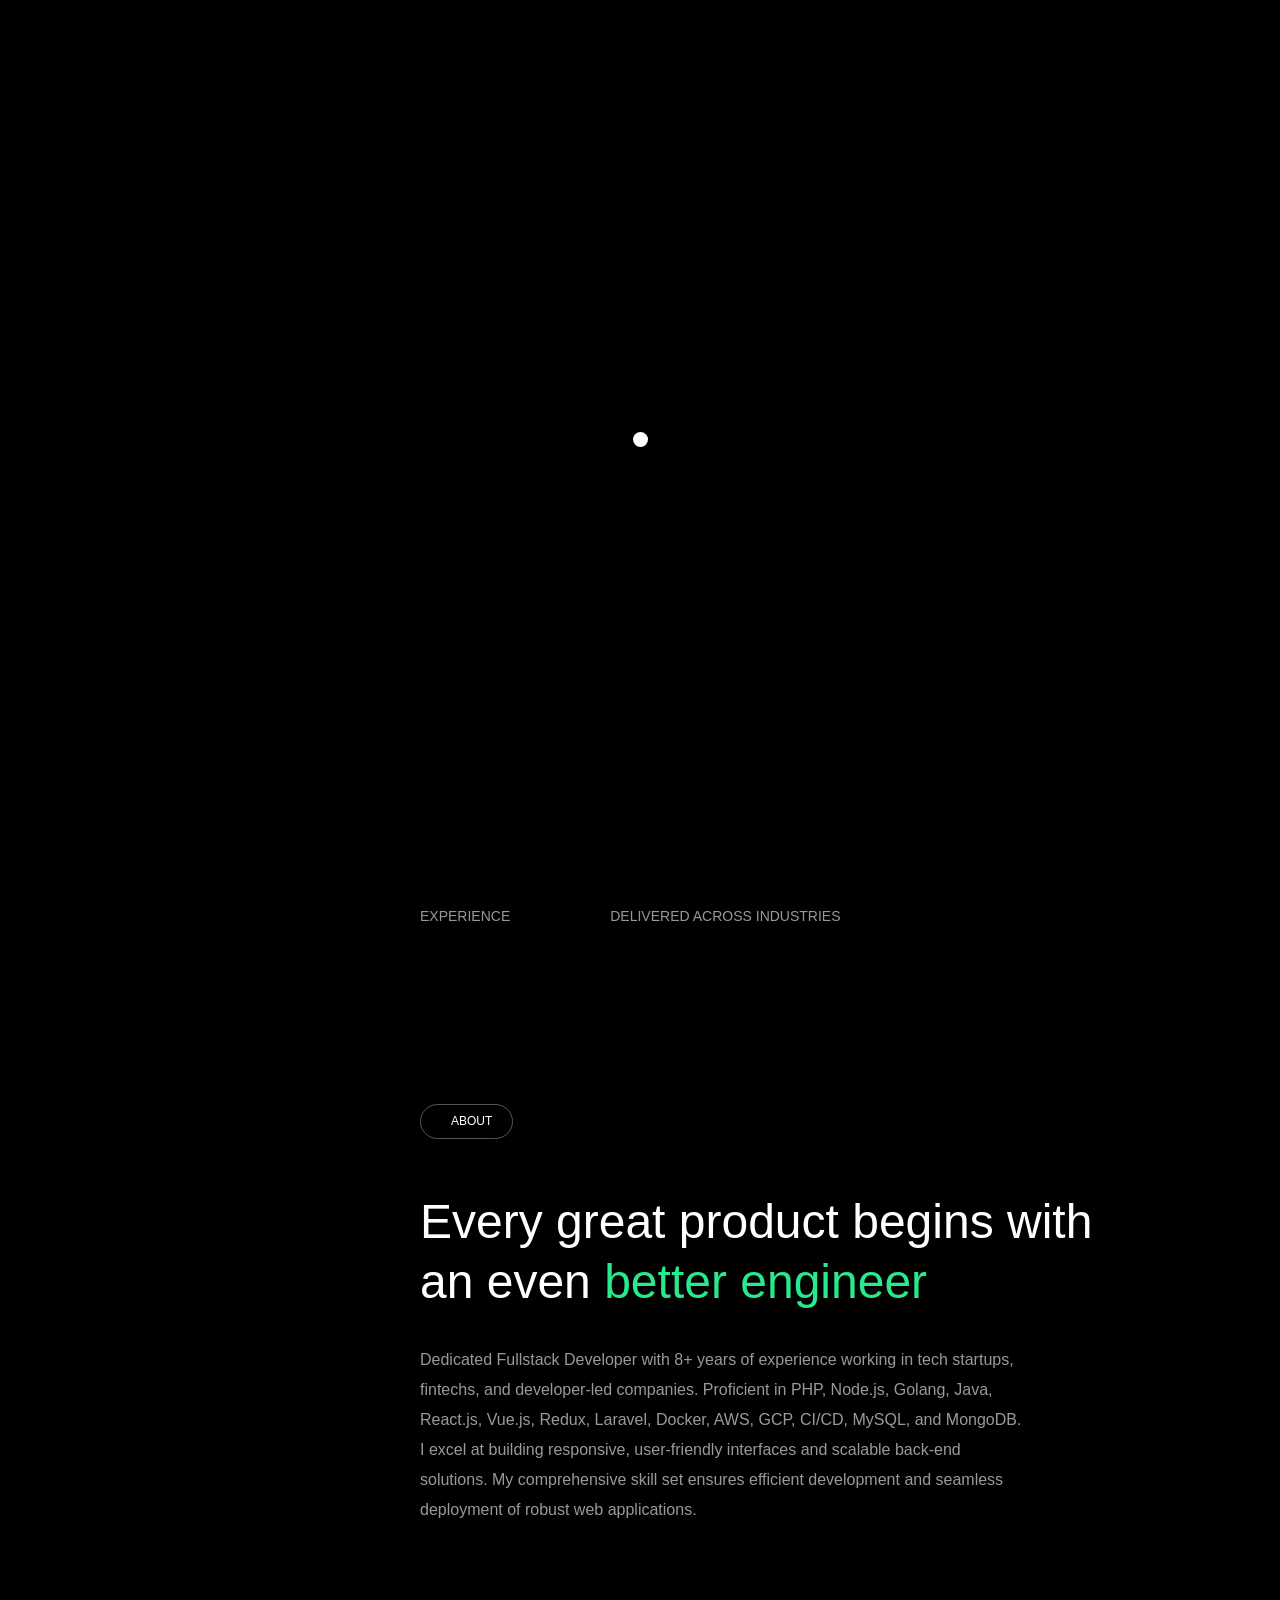
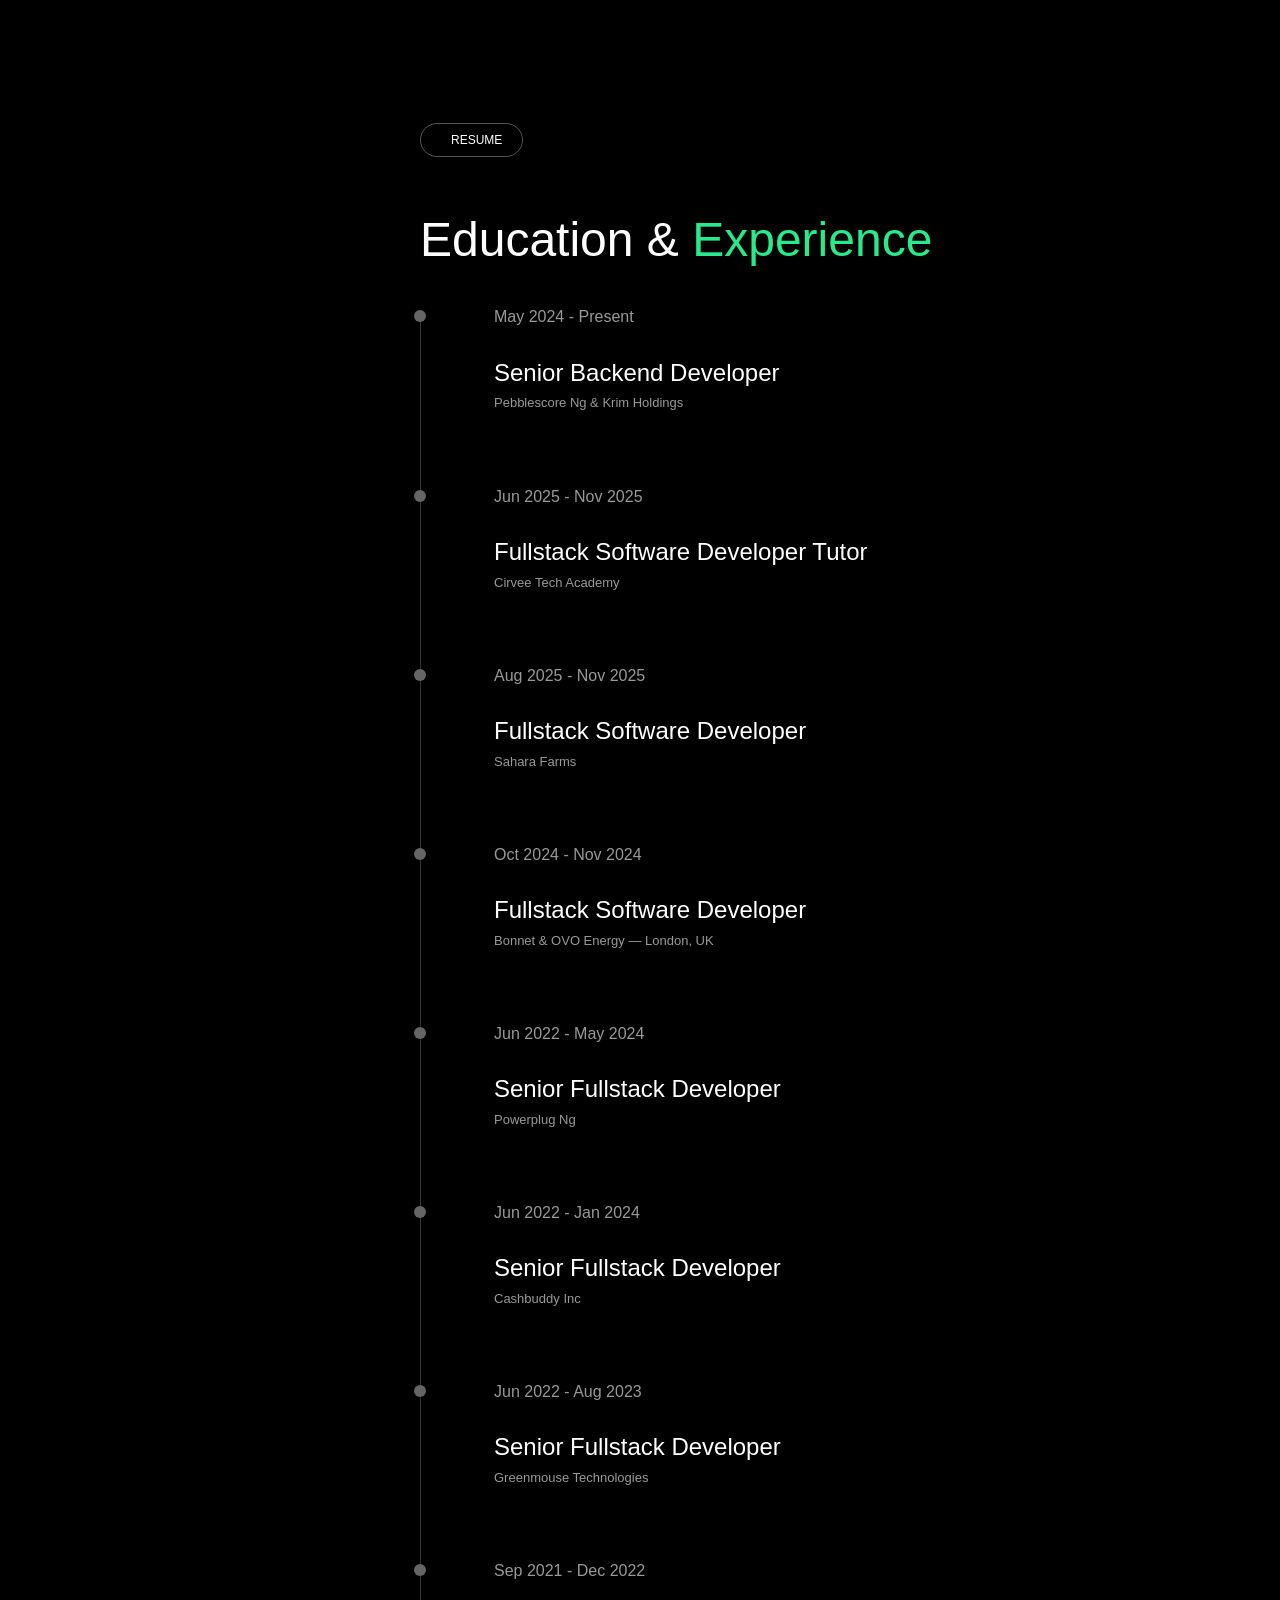
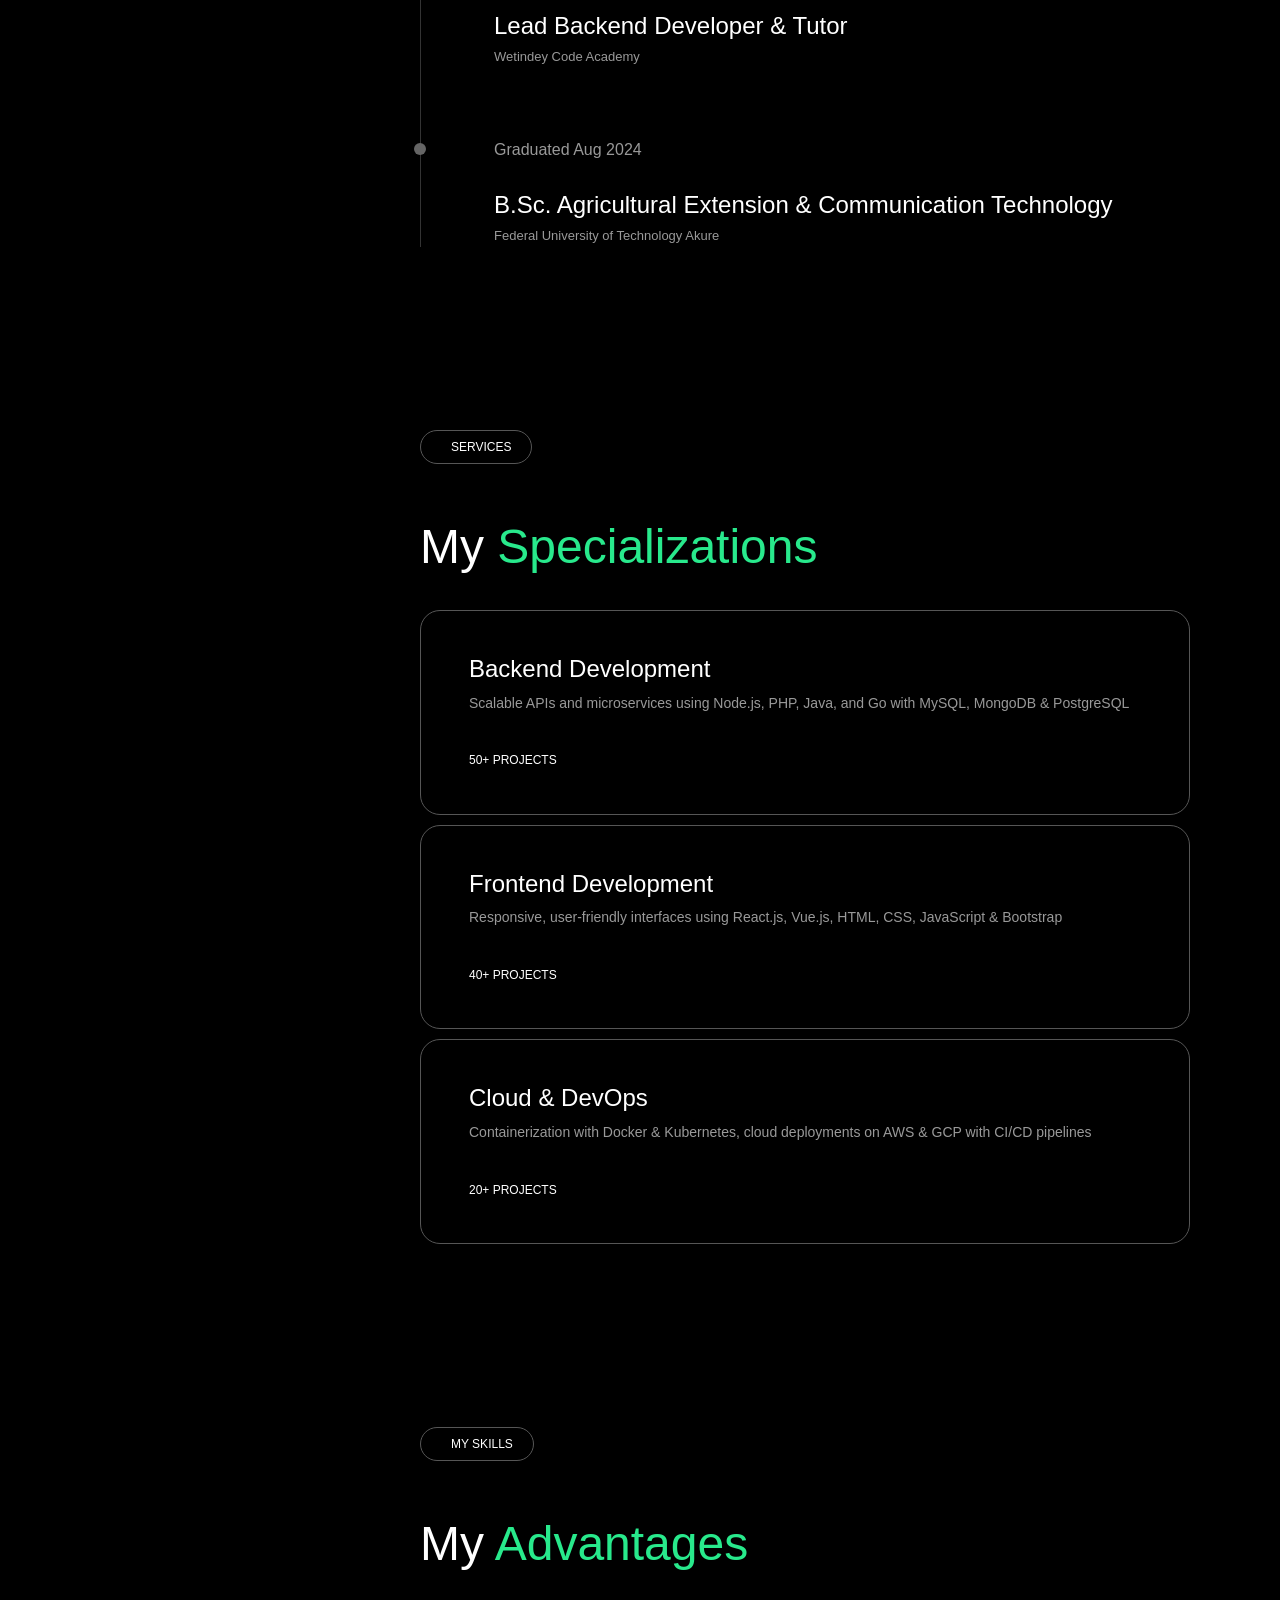
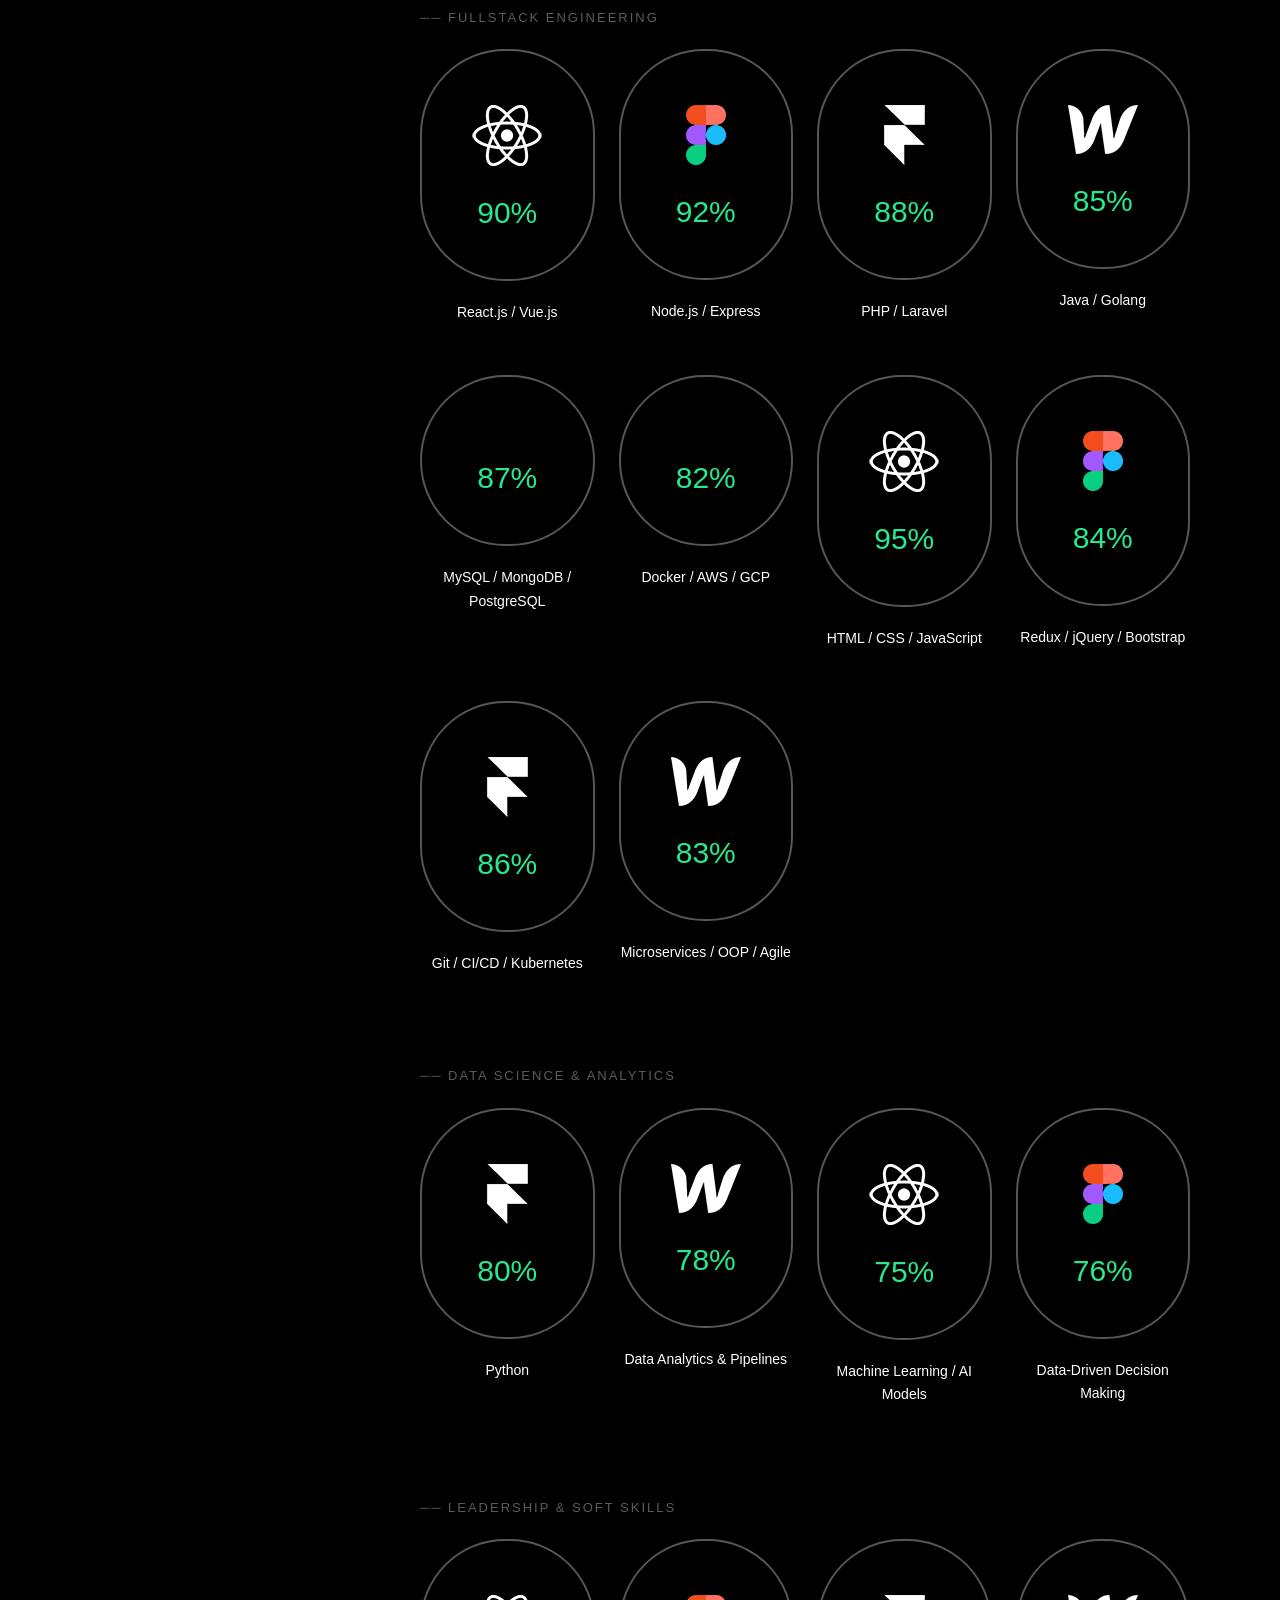
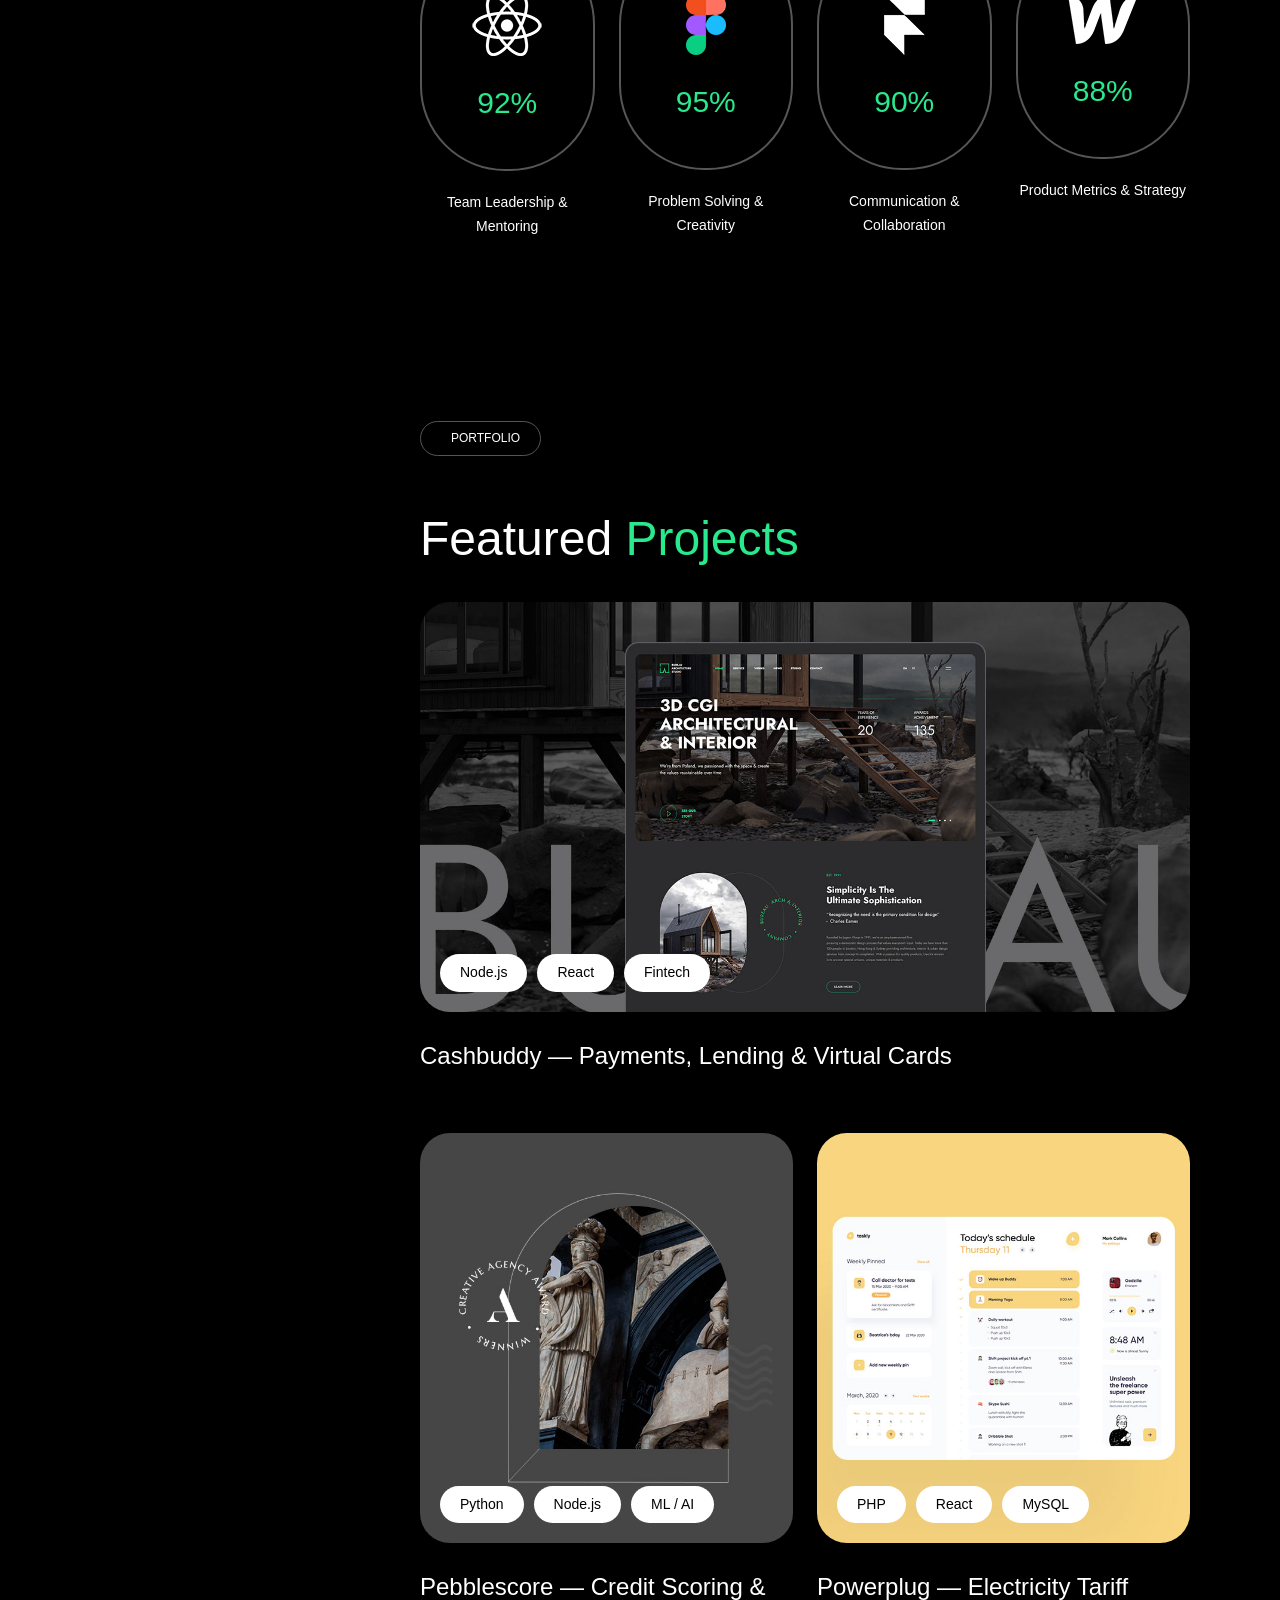
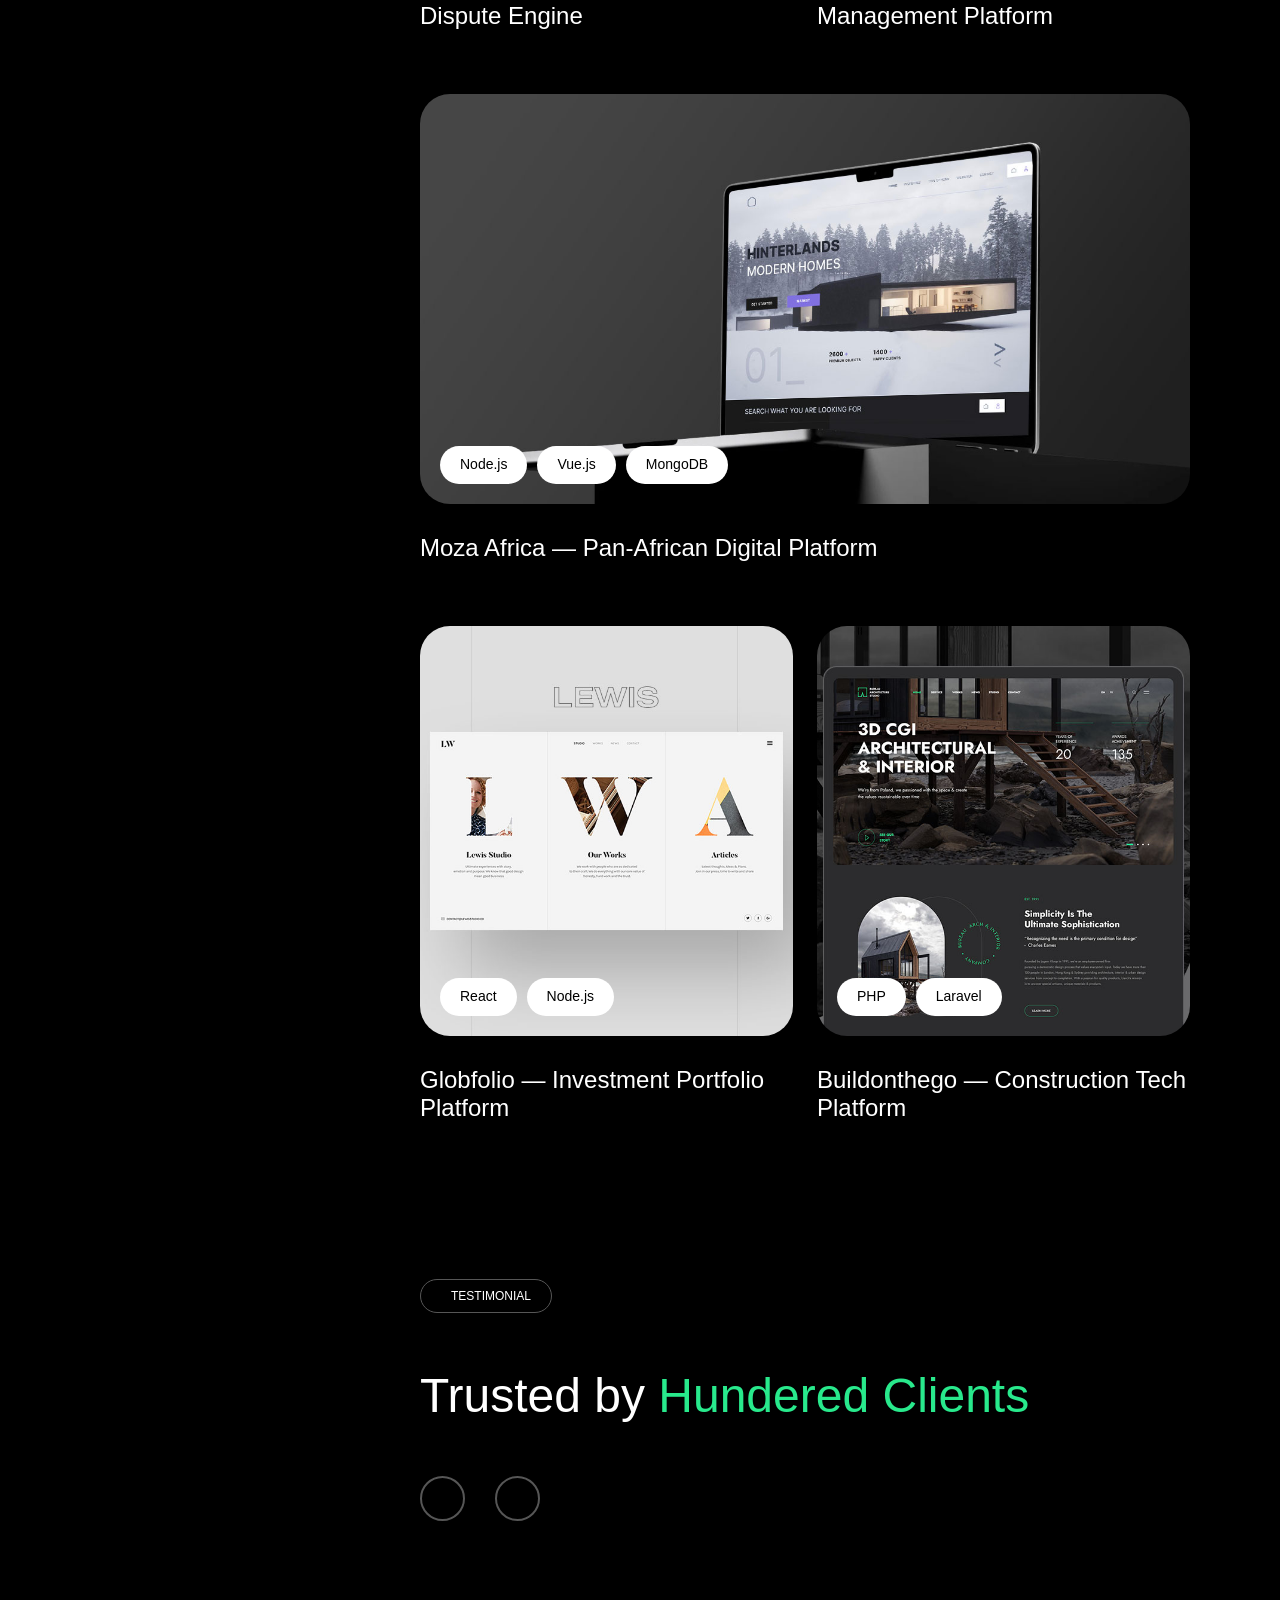
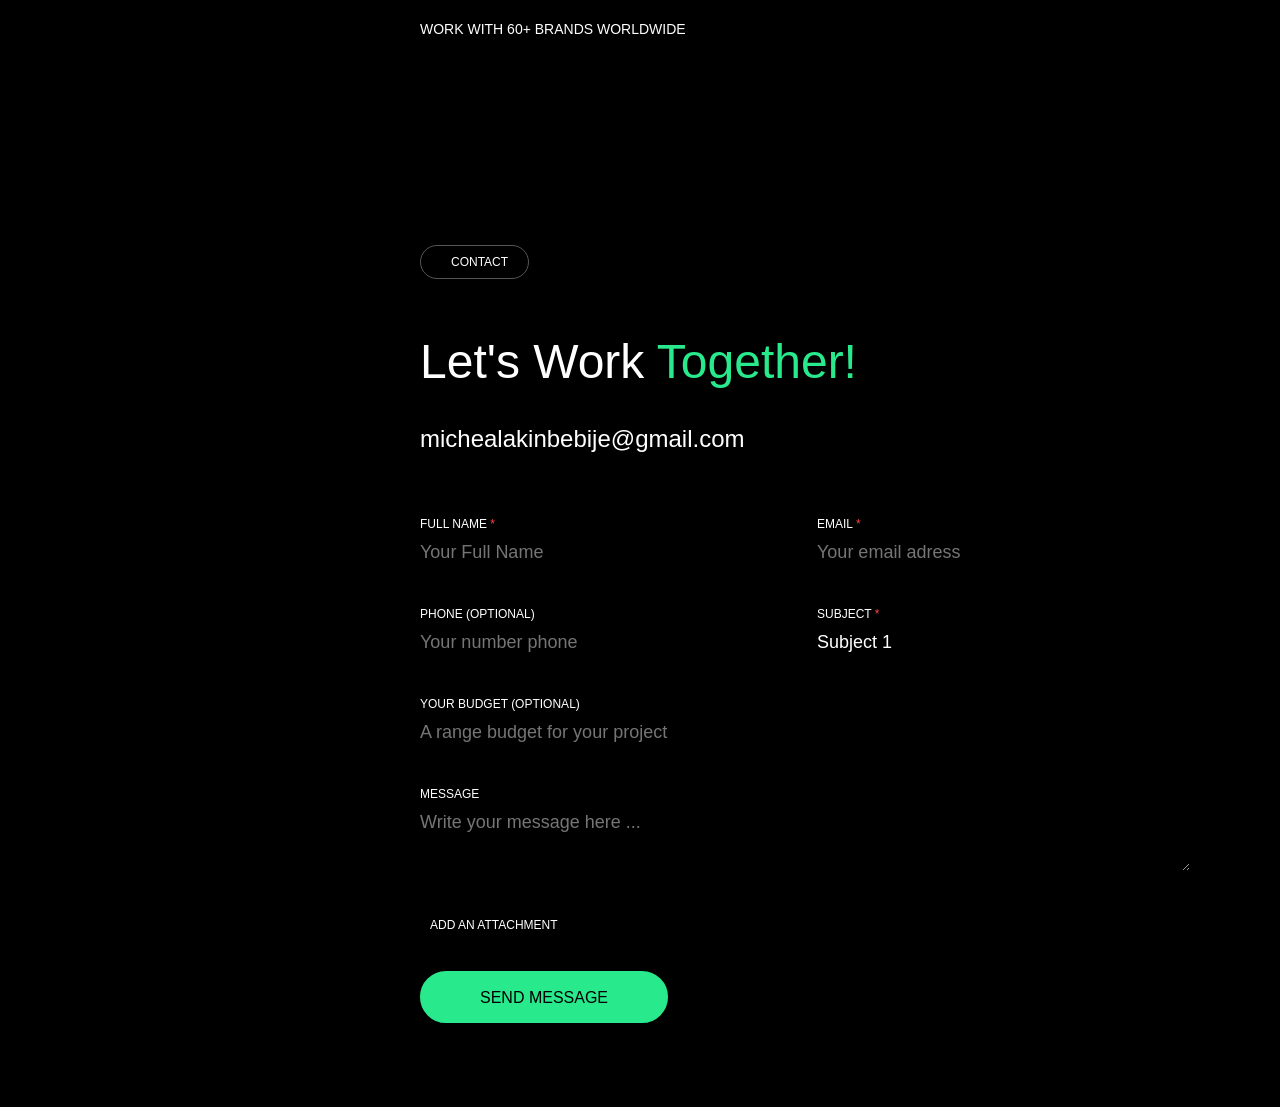
==== commit 476b1d24: "changes" ====
--- a/index.htm
+++ b/index.htm
@@ -51,7 +51,7 @@
 :root :where(.wp-block-pullquote){font-size: 1.5em;line-height: 1.6;}
 </style>
 <link rel='stylesheet' id='contact-form-7-css' href='wp-content/plugins/contact-form-7/includes/css/styles.css?ver=6.1.1' media='all'>
-<link rel='stylesheet' id='line-awesome-css' href='../vue-static/landings/line-awesome/line-awesome/1.3.0/css/line-awesome.min.css?ver=6.8.3' media='all'>
+<link rel='stylesheet' id='line-awesome-css' href='https://maxst.icons8.com/vue-static/landings/line-awesome/line-awesome/1.3.0/css/line-awesome.min.css' media='all'>
 <link rel='stylesheet' id='bootstrap-css' href='wp-content/themes/drake/assets/css/bootstrap.min.css?ver=6.8.3' media='all'>
 <link rel='stylesheet' id='owl-carousel-css' href='wp-content/themes/drake/assets/css/owl.carousel.min.css?ver=6.8.3' media='all'>
 <link rel='stylesheet' id='owl-theme-css' href='wp-content/themes/drake/assets/css/owl.theme.default.min.css?ver=6.8.3' media='all'>
@@ -104,7 +104,10 @@
 }		</style>
 		
 </head>
-<body>
+<body class="home1-page">
+<video class="body-overlay" muted="" autoplay="" loop="">
+        <source src="https://wpriverthemes.com/drake/wp-content/themes/drake/assets/images/video1.mp4" type="video/mp4">
+</video>
     <div class="page-loader">
         <div class="bounceball"></div>
     </div>
@@ -201,13 +204,16 @@
                 <p>Social</p>
                 <ul class="social-links d-flex align-items-center">
                     <li>
-                        <a href="https://www.linkedin.com/in/akinbebije-micheal-68626522a" target="_blank"><i class="lab la-linkedin"></i></a>
+                        <a href="https://www.linkedin.com/in/akinbebije-micheal-68626522a" target="_blank"><i class="lab la-linkedin-in"></i></a>
                     </li>
                     <li>
                         <a href="https://mobile.twitter.com/AkinbebijeN" target="_blank"><i class="lab la-twitter"></i></a>
                     </li>
                     <li>
                         <a href="https://github.com/Akinbebijemicheal" target="_blank"><i class="lab la-github"></i></a>
+                    </li>
+                    <li>
+                        <a href="https://wa.me/2348026480554" target="_blank"><i class="lab la-whatsapp"></i></a>
                     </li>
                 </ul>
             </div>
@@ -257,10 +263,10 @@
         <img class="me" src="wp-content/themes/drake/assets/images/me.jpg" alt="ME">
         <h3 class="email">michealakinbebije@gmail.com</h3>
         <h3 class="address">Based in Lagos, Nigeria</h3>
-        <p class="copyright">&copy; 2024 Micheal Akinbebije. All Rights Reserved</p>
+        <p class="copyright">&copy; 2026 Micheal Akinbebije. All Rights Reserved</p>
         <ul class="social-profile d-flex align-items-center flex-wrap justify-content-center">
         <li>
-            <a href="https://www.linkedin.com/in/akinbebije-micheal-68626522a" target="_blank"><i class="lab la-linkedin"></i></a>
+            <a href="https://www.linkedin.com/in/akinbebije-micheal-68626522a" target="_blank"><i class="lab la-linkedin-in"></i></a>
     </li>
                         <li>
 
@@ -268,7 +274,7 @@
                 </li>                        <li>
 
             <a href="https://github.com/Akinbebijemicheal" target="_blank"><i class="lab la-github"></i></a>
-                </li>        </ul>
+                </li>        <li><a href="https://wa.me/2348026480554" target="_blank"><i class="lab la-whatsapp"></i></a></li></ul>
                     <a href="#contact" class="theme-btn">
             <i class="las la-envelope"></i> Hire Me!            </a>
                 </div>
@@ -285,14 +291,16 @@
                     <img class="me" src="wp-content/themes/drake/assets/images/me.jpg" alt="ME">
         <h3 class="email">michealakinbebije@gmail.com</h3>
         <h3 class="address">Based in Lagos, Nigeria</h3>
-        <p class="copyright">&copy; 2024 Micheal Akinbebije. All Rights Reserved</p>
+        <p class="copyright">&copy; 2026 Micheal Akinbebije. All Rights Reserved</p>
                     <ul class="social-profile d-flex align-items-center flex-wrap justify-content-center">
                         <li>
-                <a href="https://www.linkedin.com/in/akinbebije-micheal-68626522a" target="_blank"><i class="lab la-linkedin"></i></a>
+                <a href="https://www.linkedin.com/in/akinbebije-micheal-68626522a" target="_blank"><i class="lab la-linkedin-in"></i></a>
             </li>                        <li>
                 <a href="https://mobile.twitter.com/AkinbebijeN" target="_blank"><i class="lab la-twitter"></i></a>
             </li>                        <li>
                 <a href="https://github.com/Akinbebijemicheal" target="_blank"><i class="lab la-github"></i></a>
+            </li>                        <li>
+                <a href="https://wa.me/2348026480554" target="_blank"><i class="lab la-whatsapp"></i></a>
             </li>                    </ul>
                                 <a href="#contact" class="theme-btn">
             <i class="las la-envelope"></i> Hire Me!            </a>
@@ -311,9 +319,9 @@
                         <div class="hero-content content-width">
                             <div class="section-header">
 							                                <h4 class="subtitle scroll-animation" data-animation="fade_from_bottom">
-                                    <i class="las la-home"></i> INTRODUCE                                </h4>                                <h1 class="scroll-animation" data-animation="fade_from_bottom">Say Hi from <span>Micheal</span>, Fullstack Software Developer</h1>
-                            </div>
-                            <p class="scroll-animation" data-animation="fade_from_bottom">I build scalable, high-performance web applications and love every bit of it. Just that simple!</p>
+                                    <i class="las la-home"></i> INTRO                                </h4>                                <h1 class="scroll-animation" data-animation="fade_from_bottom">Say Hi from <span>Micheal</span>, Fullstack Software Developer</h1>
+                            </div>
+                            <p class="scroll-animation" data-animation="fade_from_bottom">I build scalable, high-performance web applications and software solutions — and I love every bit of it. Just that simple!</p>
 
                             <a href="#portfolio" class="go-to-project-btn scroll-to scroll-animation" data-animation="rotate_up">
                                 <img decoding="async" src="wp-content/uploads/2023/03/round-text.png" alt="Round Text">
@@ -329,8 +337,8 @@
 
 
                                 <div class="right scroll-animation" data-animation="fade_from_right">
-                                    <h2>10+</h2>
-                                    <p>Projects delivered <br>across industries</p>
+                                    <h2>50+</h2>
+                                    <p>Web apps &amp; software <br>delivered across industries</p>
                                 </div>
 
                                                         </div>
@@ -501,6 +509,8 @@
 								                                <h4 class="subtitle scroll-animation" data-animation="fade_from_bottom">
                                     <i class="las la-shapes"></i> my skills                                </h4>                                <h2 class="scroll-animation" data-animation="fade_from_bottom">My <span>Advantages</span></h2>
                             </div>
+                            <!-- Fullstack Skills -->
+                            <p class="scroll-animation" data-animation="fade_from_bottom" style="font-size:13px;letter-spacing:2px;text-transform:uppercase;opacity:.6;margin-bottom:20px;margin-top:10px;">&#9472;&#9472; Fullstack Engineering</p>
                             <div class="row skills text-center">
                                 <div class="col-md-3 scroll-animation" data-animation="fade_from_left">
                                     <div class="skill">
@@ -544,7 +554,7 @@
                                             <img decoding="async" src="https://wpriverthemes.com/drake/wp-content/uploads/2023/03/wordpress.png" alt="">
                                             <h2 class="percent">87%</h2>
                                         </div>
-                                        <p class="name">MySQL / MongoDB</p>
+                                        <p class="name">MySQL / MongoDB / PostgreSQL</p>
                                     </div>
                                 </div>
                                 <div class="col-md-3 scroll-animation" data-animation="fade_from_bottom">
@@ -554,6 +564,124 @@
                                             <h2 class="percent">82%</h2>
                                         </div>
                                         <p class="name">Docker / AWS / GCP</p>
+                                    </div>
+                                </div>
+                                <div class="col-md-3 scroll-animation" data-animation="fade_from_left">
+                                    <div class="skill">
+                                        <div class="skill-inner">
+                                            <img decoding="async" src="wp-content/uploads/2023/03/react.png" alt="">
+                                            <h2 class="percent">95%</h2>
+                                        </div>
+                                        <p class="name">HTML / CSS / JavaScript</p>
+                                    </div>
+                                </div>
+                                <div class="col-md-3 scroll-animation" data-animation="fade_from_bottom">
+                                    <div class="skill">
+                                        <div class="skill-inner">
+                                            <img decoding="async" src="wp-content/uploads/2023/03/figma.png" alt="">
+                                            <h2 class="percent">84%</h2>
+                                        </div>
+                                        <p class="name">Redux / jQuery / Bootstrap</p>
+                                    </div>
+                                </div>
+                                <div class="col-md-3 scroll-animation" data-animation="fade_from_top">
+                                    <div class="skill">
+                                        <div class="skill-inner">
+                                            <img decoding="async" src="wp-content/uploads/2023/03/framer.png" alt="">
+                                            <h2 class="percent">86%</h2>
+                                        </div>
+                                        <p class="name">Git / CI/CD / Kubernetes</p>
+                                    </div>
+                                </div>
+                                <div class="col-md-3 scroll-animation" data-animation="fade_from_right">
+                                    <div class="skill">
+                                        <div class="skill-inner">
+                                            <img decoding="async" src="wp-content/uploads/2023/03/webflow.png" alt="">
+                                            <h2 class="percent">83%</h2>
+                                        </div>
+                                        <p class="name">Microservices / OOP / Agile</p>
+                                    </div>
+                                </div>
+                            </div>
+
+                            <!-- Data Science Skills -->
+                            <p class="scroll-animation" data-animation="fade_from_bottom" style="font-size:13px;letter-spacing:2px;text-transform:uppercase;opacity:.6;margin-bottom:20px;margin-top:40px;">&#9472;&#9472; Data Science &amp; Analytics</p>
+                            <div class="row skills text-center">
+                                <div class="col-md-3 scroll-animation" data-animation="fade_from_left">
+                                    <div class="skill">
+                                        <div class="skill-inner">
+                                            <img decoding="async" src="wp-content/uploads/2023/03/framer.png" alt="">
+                                            <h2 class="percent">80%</h2>
+                                        </div>
+                                        <p class="name">Python</p>
+                                    </div>
+                                </div>
+                                <div class="col-md-3 scroll-animation" data-animation="fade_from_bottom">
+                                    <div class="skill">
+                                        <div class="skill-inner">
+                                            <img decoding="async" src="wp-content/uploads/2023/03/webflow.png" alt="">
+                                            <h2 class="percent">78%</h2>
+                                        </div>
+                                        <p class="name">Data Analytics &amp; Pipelines</p>
+                                    </div>
+                                </div>
+                                <div class="col-md-3 scroll-animation" data-animation="fade_from_top">
+                                    <div class="skill">
+                                        <div class="skill-inner">
+                                            <img decoding="async" src="wp-content/uploads/2023/03/react.png" alt="">
+                                            <h2 class="percent">75%</h2>
+                                        </div>
+                                        <p class="name">Machine Learning / AI Models</p>
+                                    </div>
+                                </div>
+                                <div class="col-md-3 scroll-animation" data-animation="fade_from_right">
+                                    <div class="skill">
+                                        <div class="skill-inner">
+                                            <img decoding="async" src="wp-content/uploads/2023/03/figma.png" alt="">
+                                            <h2 class="percent">76%</h2>
+                                        </div>
+                                        <p class="name">Data-Driven Decision Making</p>
+                                    </div>
+                                </div>
+                            </div>
+
+                            <!-- Leadership & Soft Skills -->
+                            <p class="scroll-animation" data-animation="fade_from_bottom" style="font-size:13px;letter-spacing:2px;text-transform:uppercase;opacity:.6;margin-bottom:20px;margin-top:40px;">&#9472;&#9472; Leadership &amp; Soft Skills</p>
+                            <div class="row skills text-center">
+                                <div class="col-md-3 scroll-animation" data-animation="fade_from_left">
+                                    <div class="skill">
+                                        <div class="skill-inner">
+                                            <img decoding="async" src="wp-content/uploads/2023/03/react.png" alt="">
+                                            <h2 class="percent">92%</h2>
+                                        </div>
+                                        <p class="name">Team Leadership &amp; Mentoring</p>
+                                    </div>
+                                </div>
+                                <div class="col-md-3 scroll-animation" data-animation="fade_from_bottom">
+                                    <div class="skill">
+                                        <div class="skill-inner">
+                                            <img decoding="async" src="wp-content/uploads/2023/03/figma.png" alt="">
+                                            <h2 class="percent">95%</h2>
+                                        </div>
+                                        <p class="name">Problem Solving &amp; Creativity</p>
+                                    </div>
+                                </div>
+                                <div class="col-md-3 scroll-animation" data-animation="fade_from_top">
+                                    <div class="skill">
+                                        <div class="skill-inner">
+                                            <img decoding="async" src="wp-content/uploads/2023/03/framer.png" alt="">
+                                            <h2 class="percent">90%</h2>
+                                        </div>
+                                        <p class="name">Communication &amp; Collaboration</p>
+                                    </div>
+                                </div>
+                                <div class="col-md-3 scroll-animation" data-animation="fade_from_right">
+                                    <div class="skill">
+                                        <div class="skill-inner">
+                                            <img decoding="async" src="wp-content/uploads/2023/03/webflow.png" alt="">
+                                            <h2 class="percent">88%</h2>
+                                        </div>
+                                        <p class="name">Product Metrics &amp; Strategy</p>
                                     </div>
                                 </div>
                             </div>
@@ -784,7 +912,7 @@
 		</div>
 					</div>
 		</section>
-				<section class="elementor-section elementor-top-section elementor-element elementor-element-74f9fe7 elementor-section-full_width page-section scroll-to-page elementor-section-height-default elementor-section-height-default" data-id="74f9fe7" data-element_type="section" id="pricing">
+				<section class="elementor-section elementor-top-section elementor-element elementor-element-74f9fe7 elementor-section-full_width page-section scroll-to-page elementor-section-height-default elementor-section-height-default" data-id="74f9fe7" data-element_type="section" id="pricing" style="display:none">
 						<div class="elementor-container elementor-column-gap-no">
 					<div class="elementor-column elementor-col-100 elementor-top-column elementor-element elementor-element-b698af7" data-id="b698af7" data-element_type="column">
 			<div class="elementor-widget-wrap elementor-element-populated">
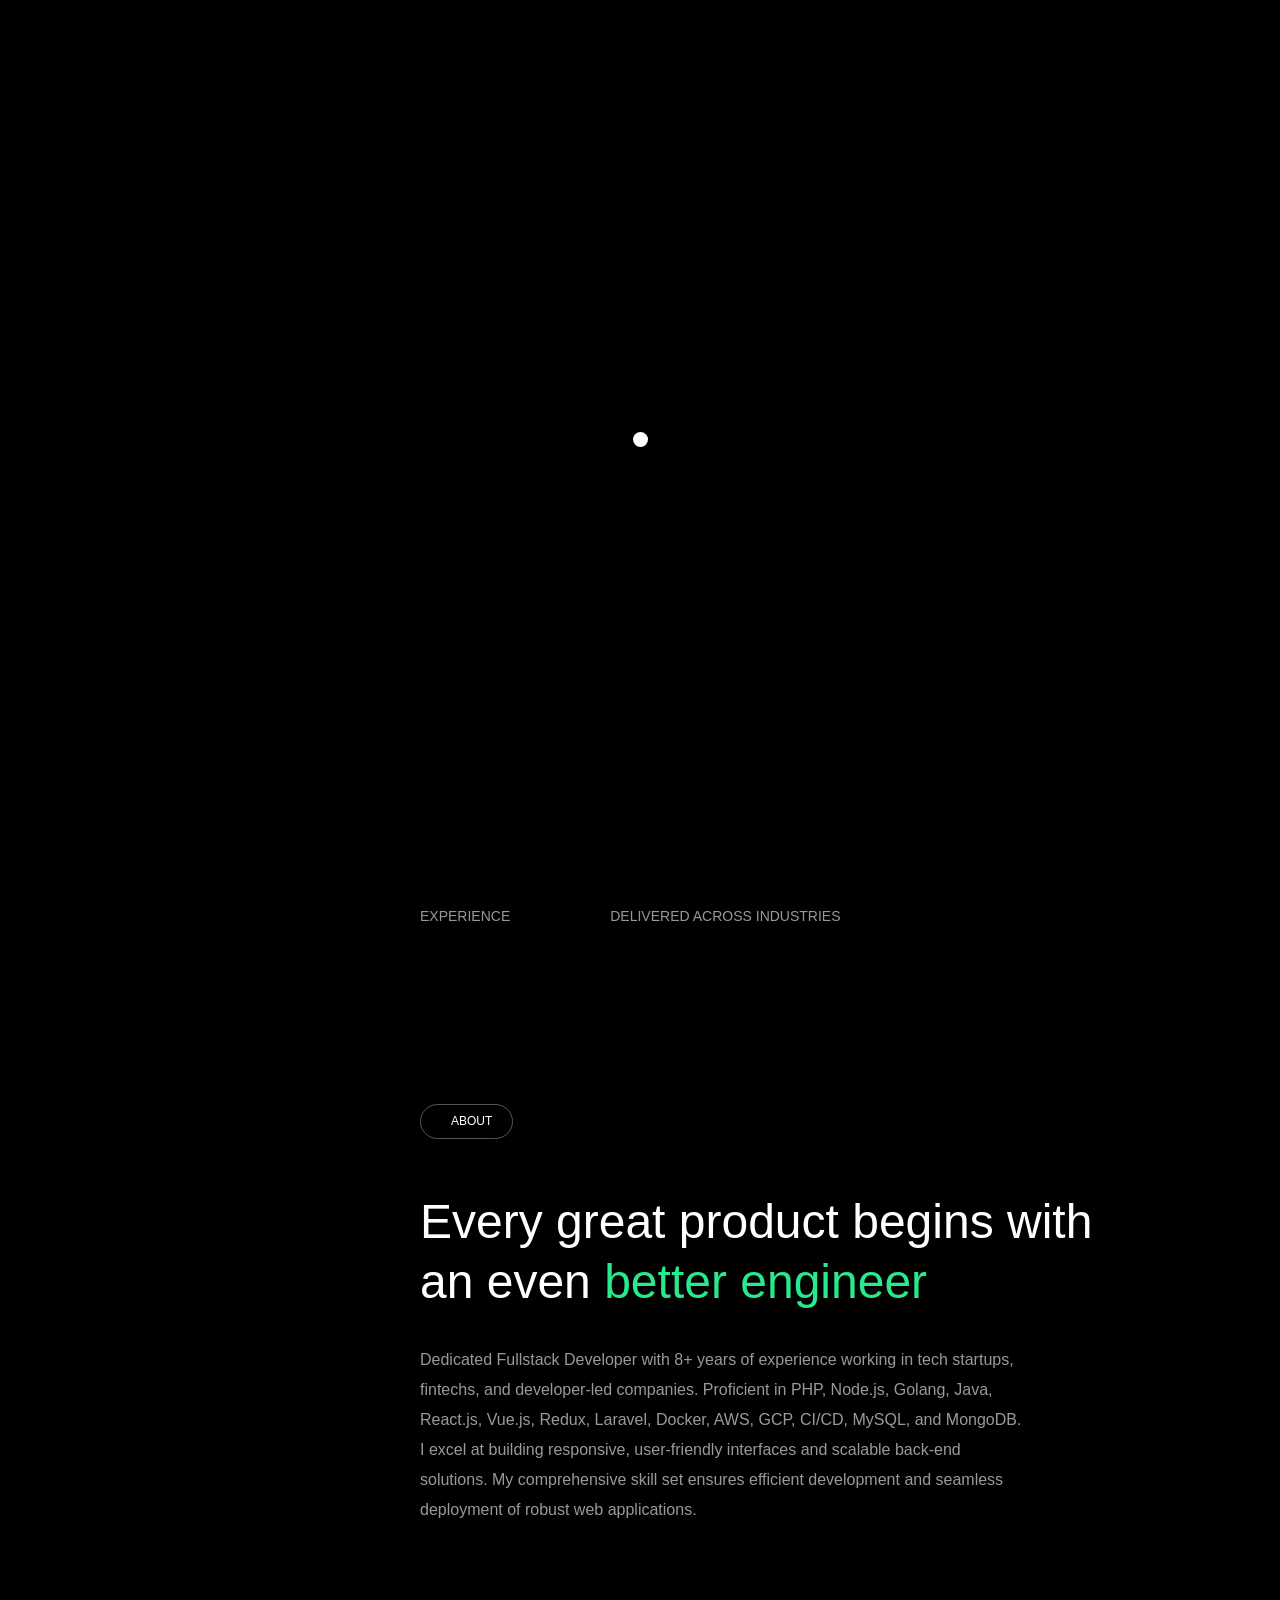
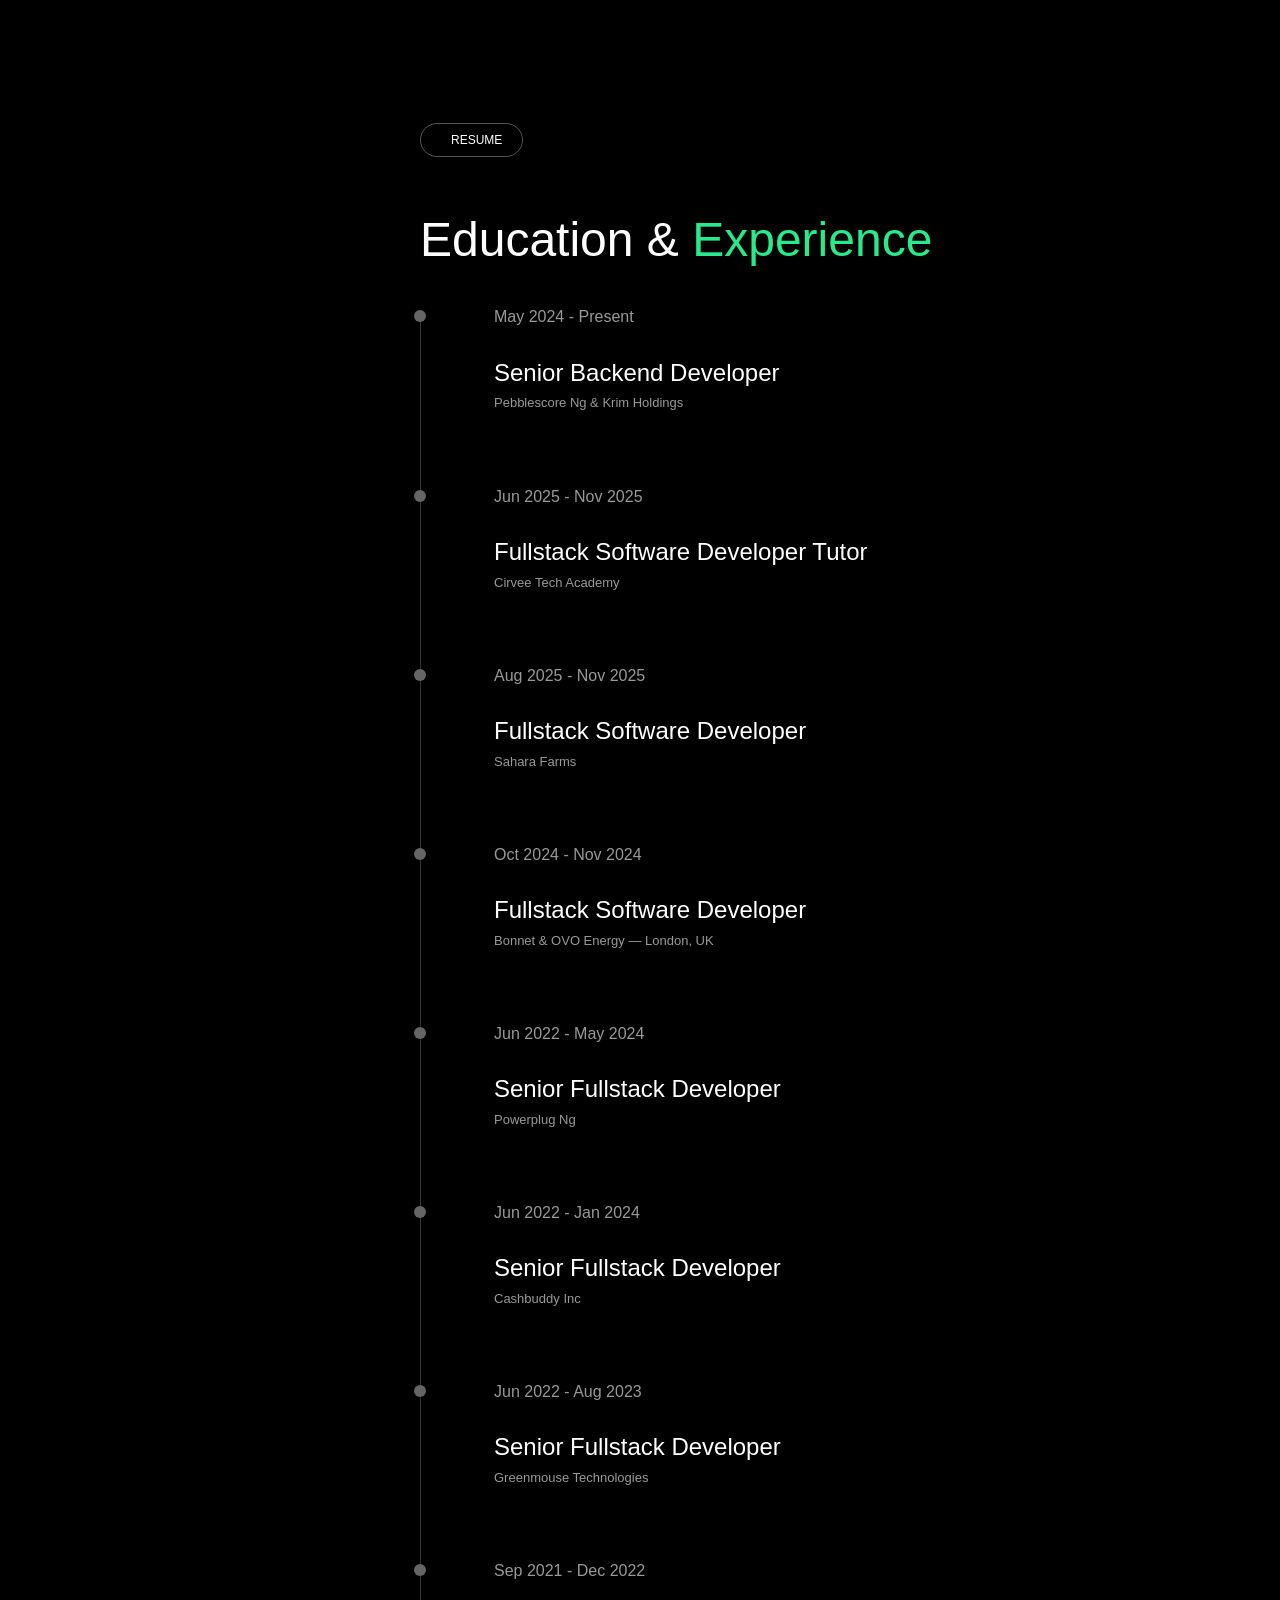
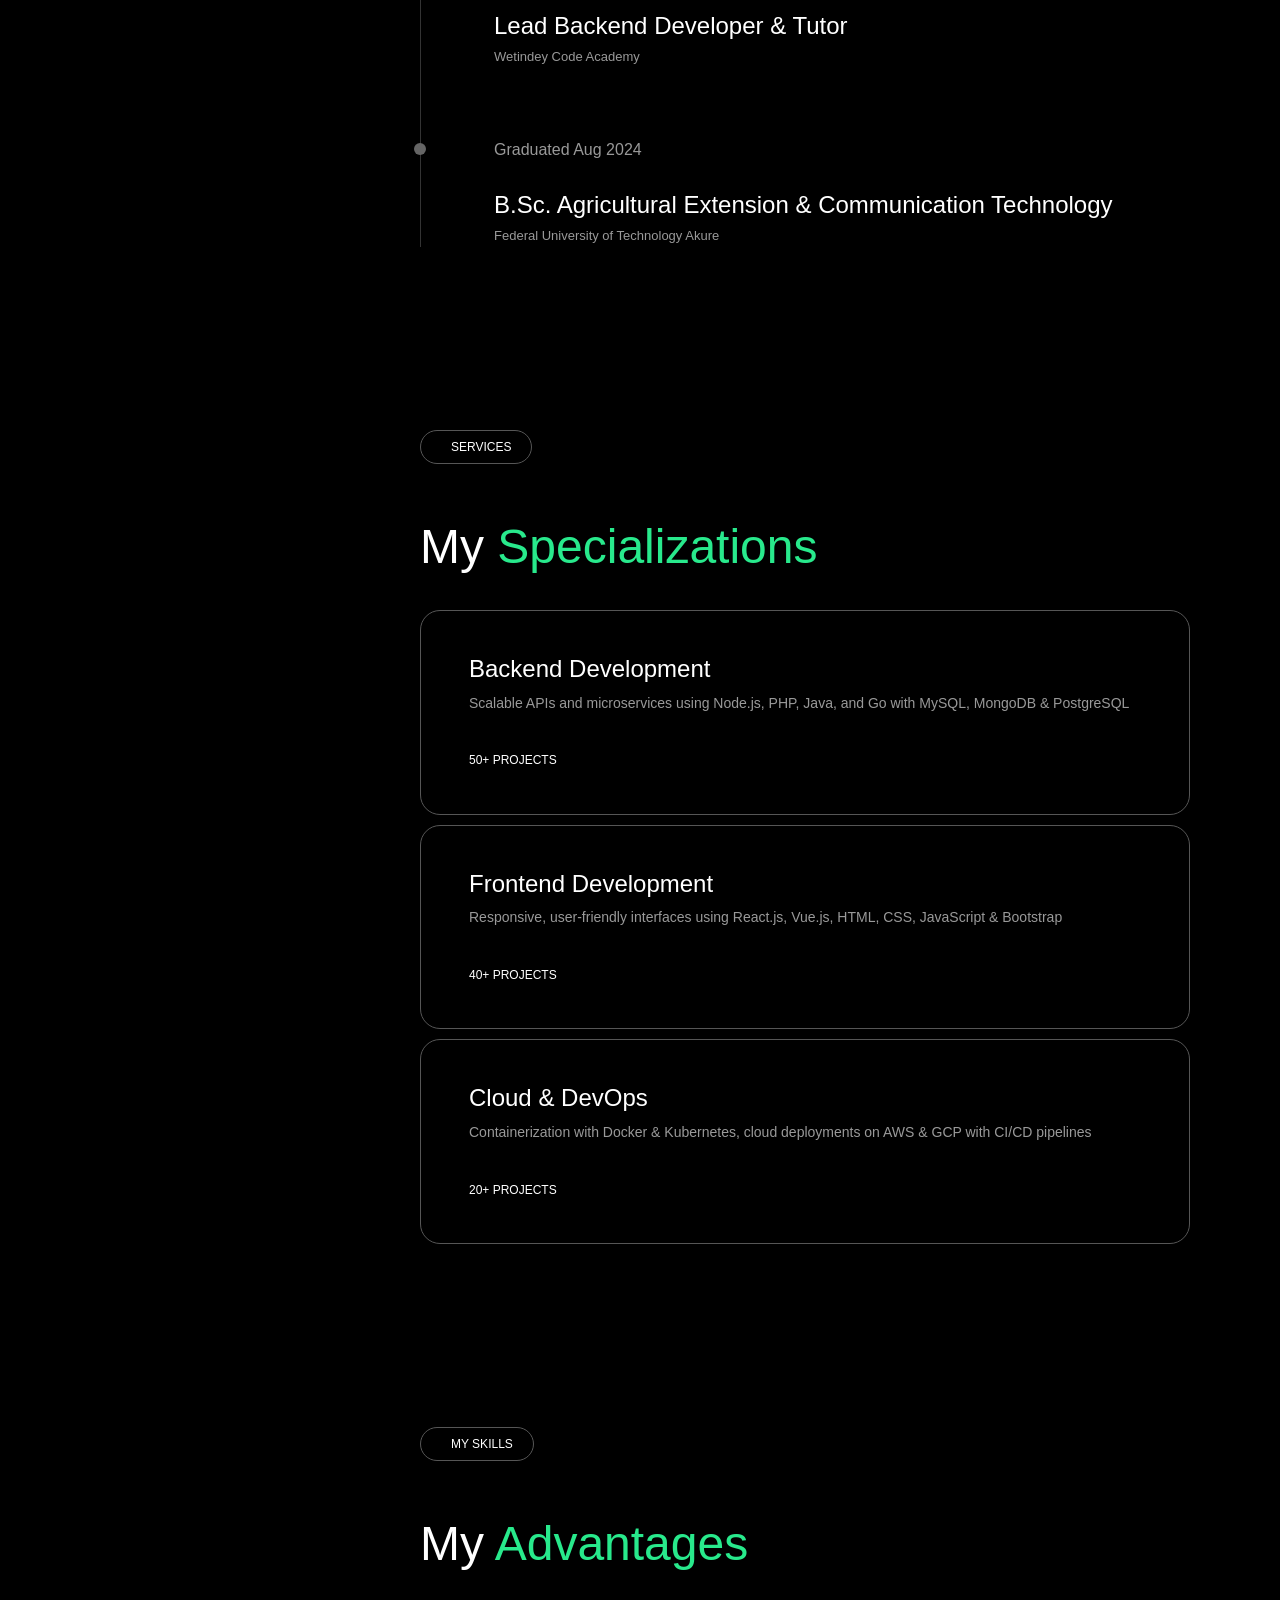
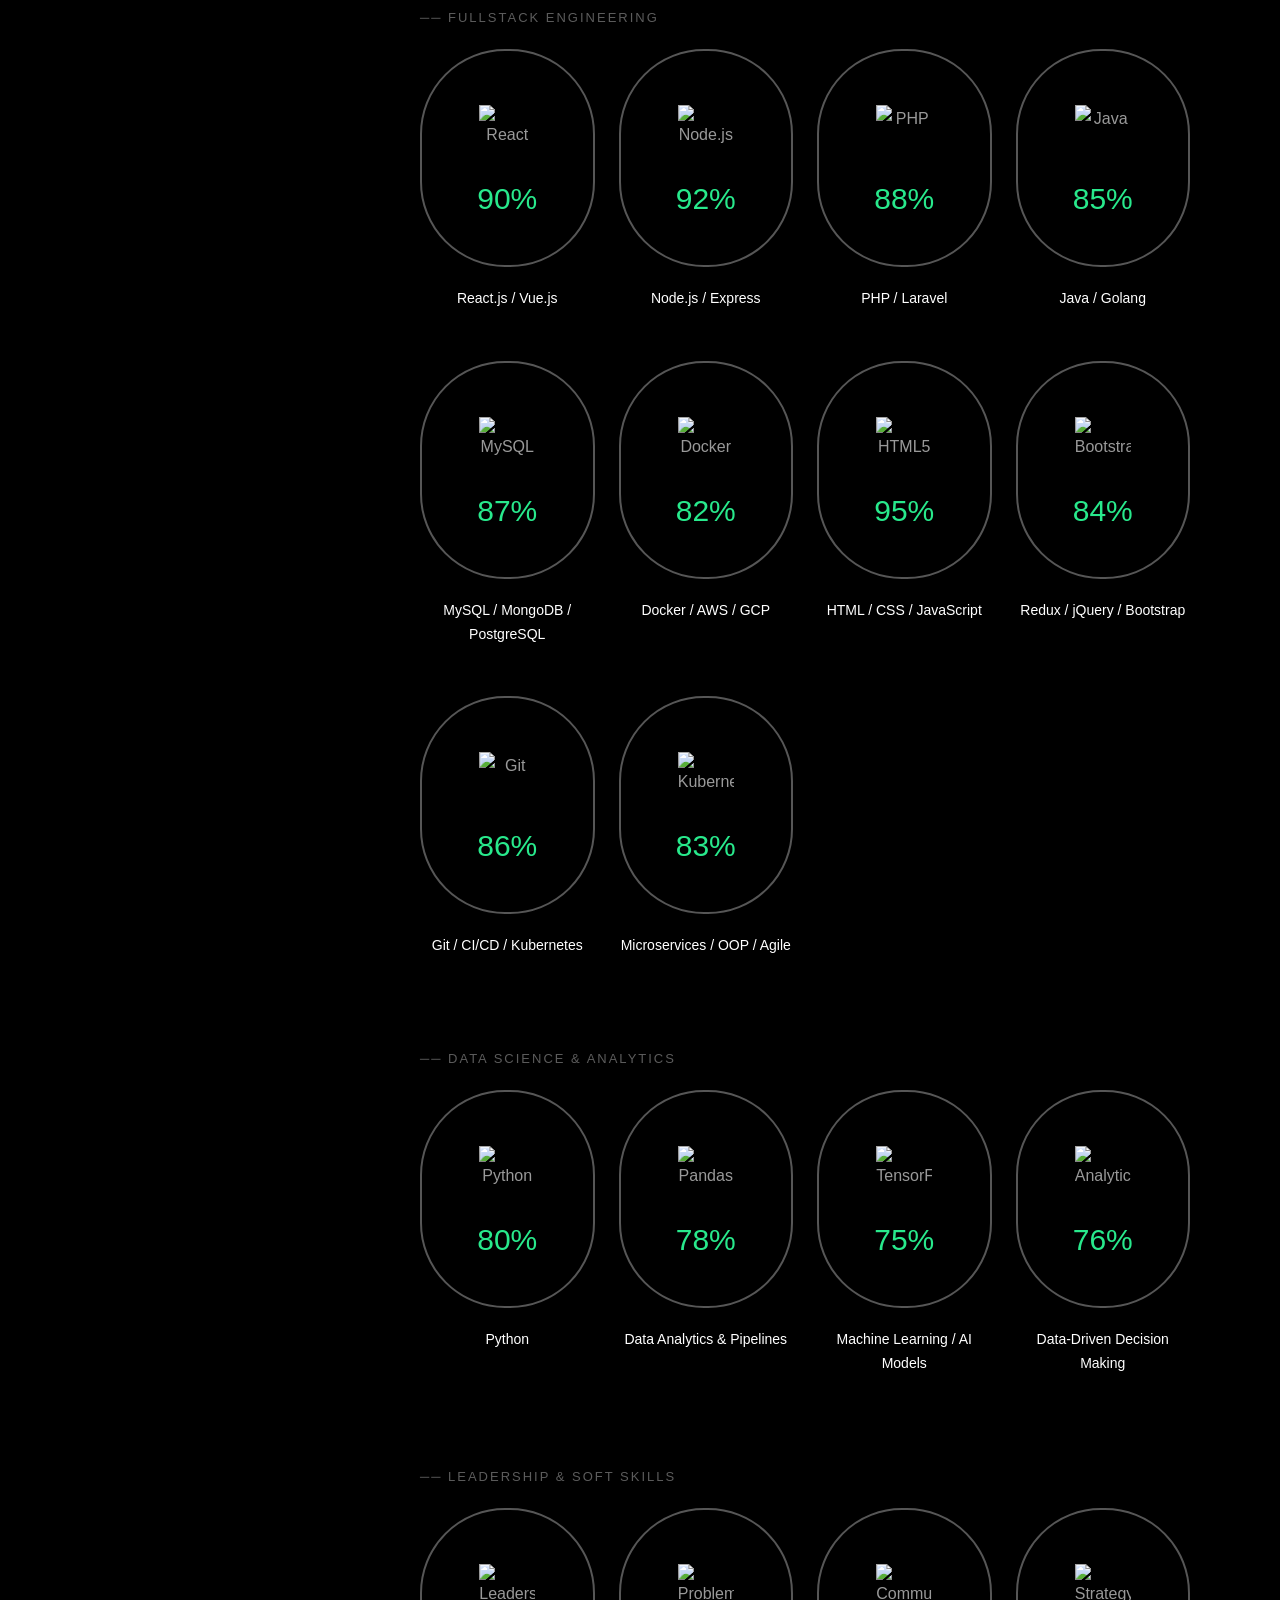
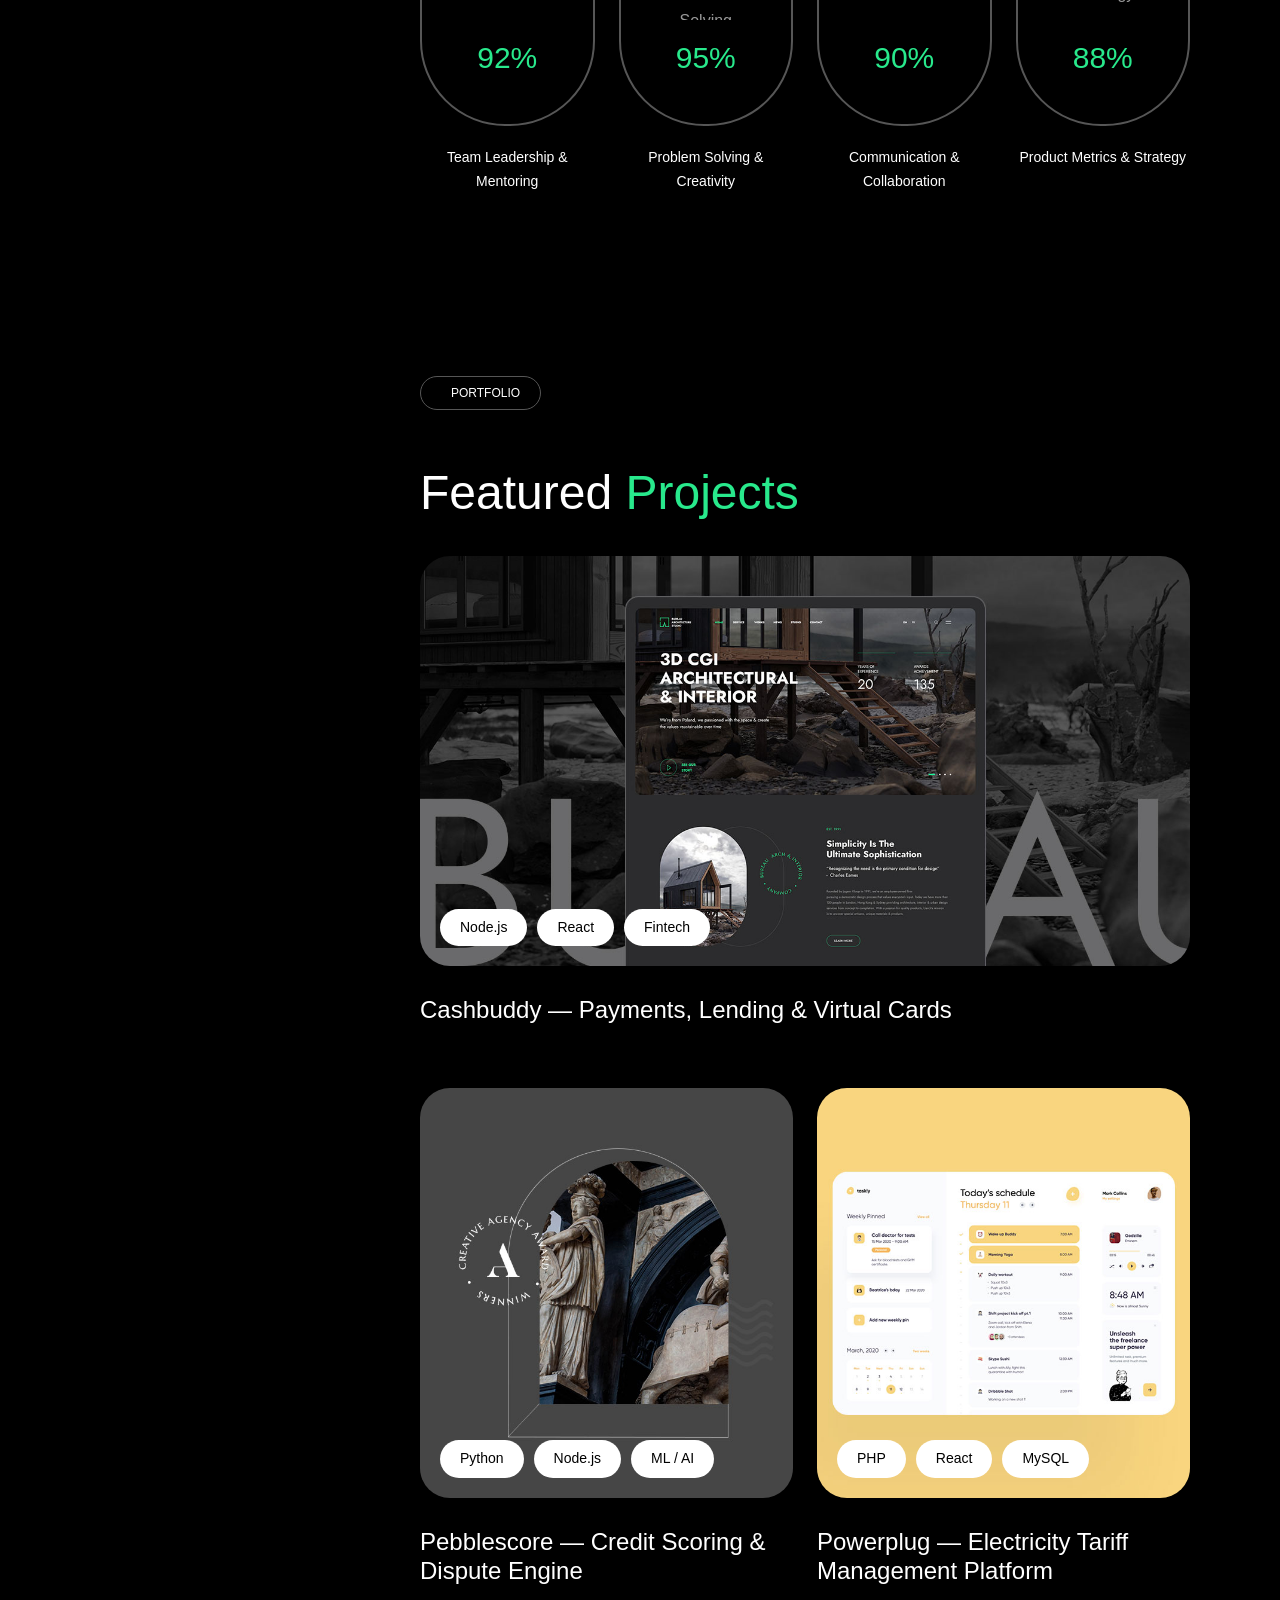
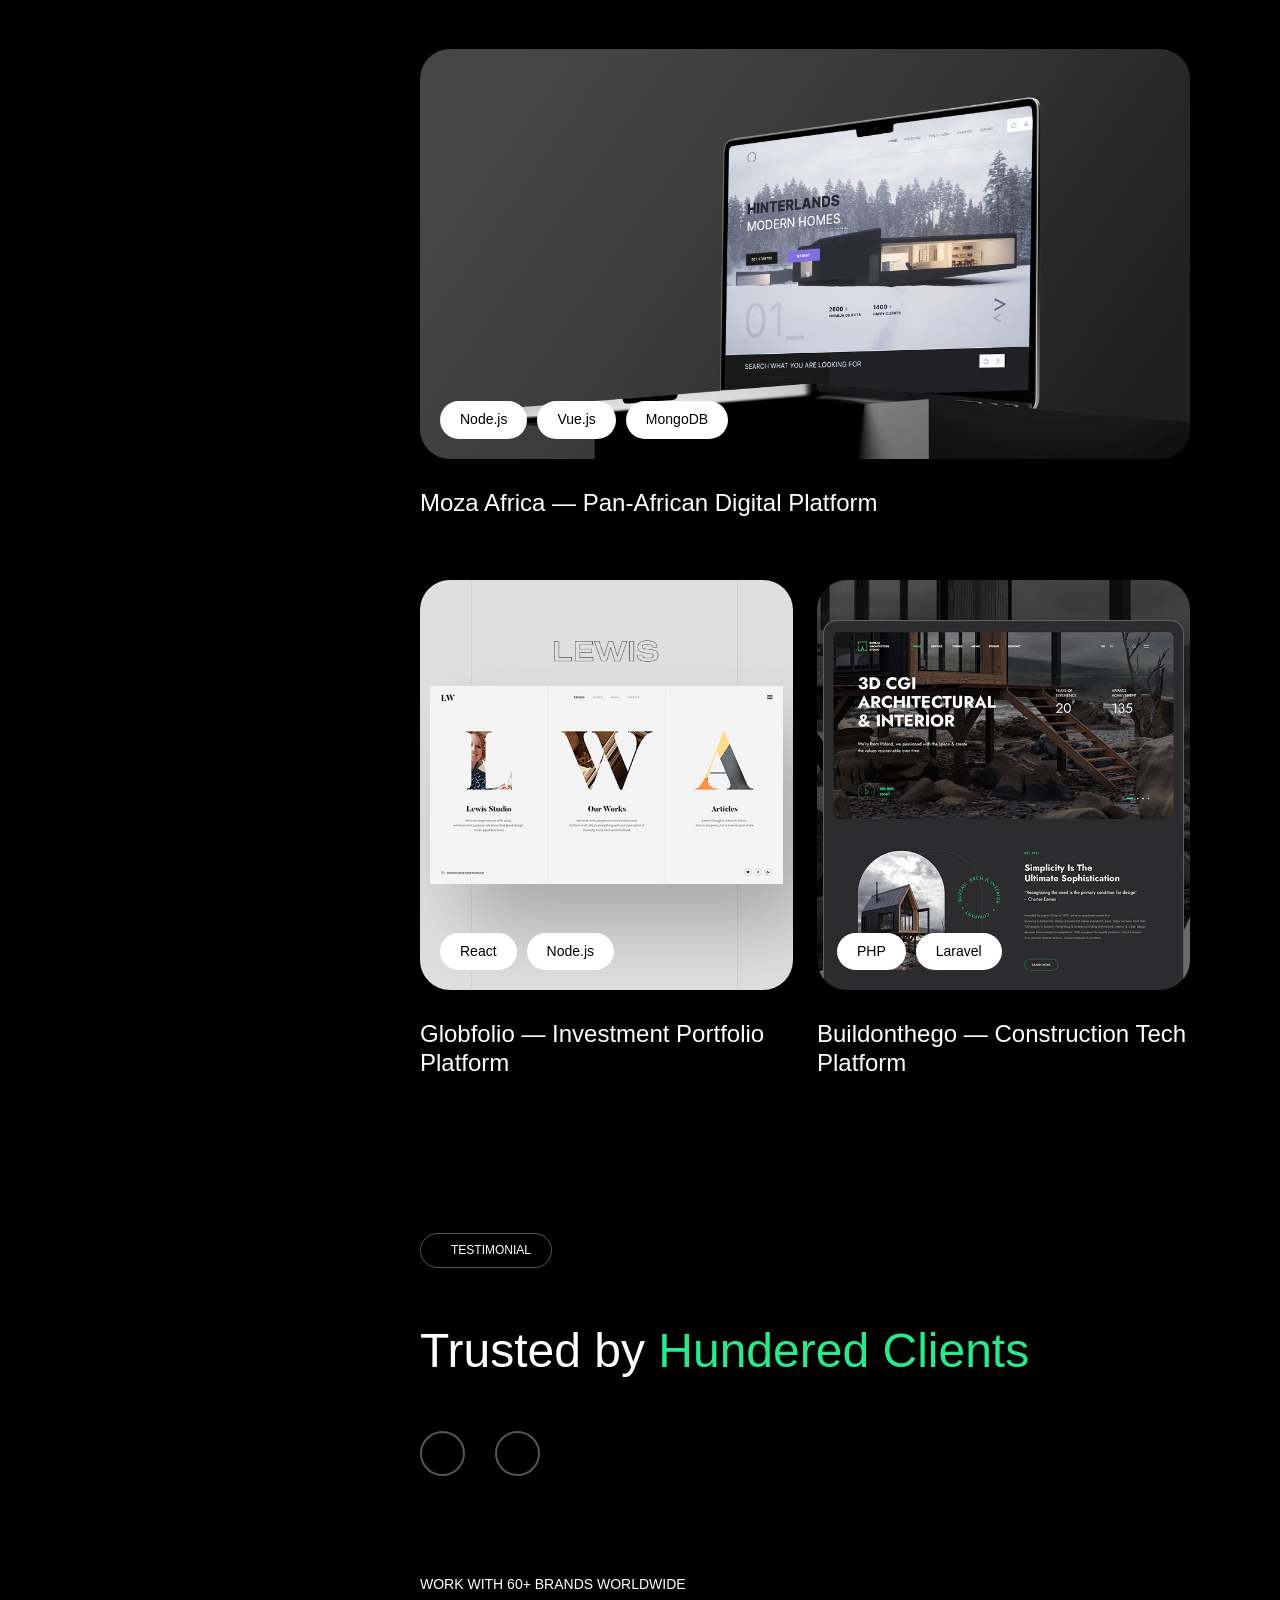
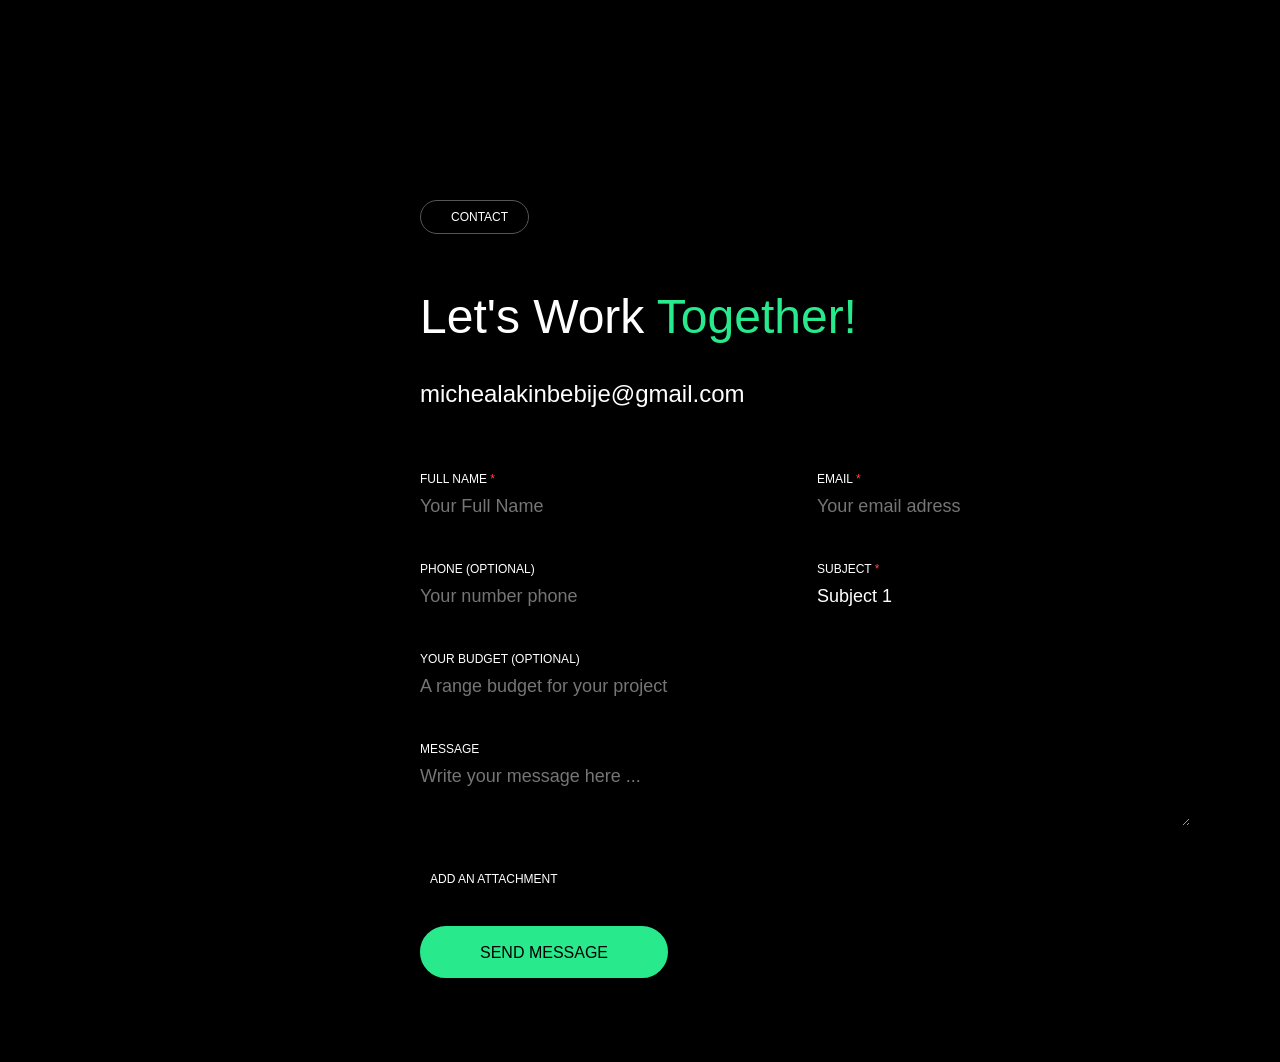
==== commit dbc715df: "changes" ====
--- a/index.htm
+++ b/index.htm
@@ -1,1156 +1,3050 @@
-﻿<!DOCTYPE html>
+﻿<!doctype html>
 <html lang="en">
-<head>
-    <meta charset="UTF-8">
-    <meta http-equiv="X-UA-Compatible" content="IE=edge">
-    <meta name="viewport" content="width=device-width, initial-scale=1.0">
-    
-
-    <link rel="icon" type="image/x-icon" href="wp-content/themes/drake/assets/images/favicon.png">
-
-
+  <head>
+    <meta charset="UTF-8" />
+    <meta http-equiv="X-UA-Compatible" content="IE=edge" />
+    <meta name="viewport" content="width=device-width, initial-scale=1.0" />
+
+    <link
+      rel="icon"
+      type="image/x-icon"
+      href="wp-content/themes/drake/assets/images/favicon.png"
+    />
 
     <title>Micheal Newton Akinbebije</title>
-<meta name='robots' content='max-image-preview:large'>
-	<style>img:is([sizes="auto" i], [sizes^="auto," i]) { contain-intrinsic-size: 3000px 1500px }</style>
-	<link rel='dns-prefetch' href='//maxst.icons8.com'>
-<link rel='dns-prefetch' href='//fonts.googleapis.com'>
-<link rel="alternate" type="application/rss+xml" title="Drake &raquo; Feed" href="feed/index.htm">
-<link rel="alternate" type="application/rss+xml" title="Drake &raquo; Comments Feed" href="comments/feed/index.htm">
-<script>
-window._wpemojiSettings = {"baseUrl":"https:\/\/s.w.org\/images\/core\/emoji\/16.0.1\/72x72\/","ext":".png","svgUrl":"https:\/\/s.w.org\/images\/core\/emoji\/16.0.1\/svg\/","svgExt":".svg","source":{"concatemoji":"https:\/\/wpriverthemes.com\/drake\/wp-includes\/js\/wp-emoji-release.min.js?ver=6.8.3"}};
-/*! This file is auto-generated */
-!function(s,n){var o,i,e;function c(e){try{var t={supportTests:e,timestamp:(new Date).valueOf()};sessionStorage.setItem(o,JSON.stringify(t))}catch(e){}}function p(e,t,n){e.clearRect(0,0,e.canvas.width,e.canvas.height),e.fillText(t,0,0);var t=new Uint32Array(e.getImageData(0,0,e.canvas.width,e.canvas.height).data),a=(e.clearRect(0,0,e.canvas.width,e.canvas.height),e.fillText(n,0,0),new Uint32Array(e.getImageData(0,0,e.canvas.width,e.canvas.height).data));return t.every(function(e,t){return e===a[t]})}function u(e,t){e.clearRect(0,0,e.canvas.width,e.canvas.height),e.fillText(t,0,0);for(var n=e.getImageData(16,16,1,1),a=0;a<n.data.length;a++)if(0!==n.data[a])return!1;return!0}function f(e,t,n,a){switch(t){case"flag":return n(e,"\ud83c\udff3\ufe0f\u200d\u26a7\ufe0f","\ud83c\udff3\ufe0f\u200b\u26a7\ufe0f")?!1:!n(e,"\ud83c\udde8\ud83c\uddf6","\ud83c\udde8\u200b\ud83c\uddf6")&&!n(e,"\ud83c\udff4\udb40\udc67\udb40\udc62\udb40\udc65\udb40\udc6e\udb40\udc67\udb40\udc7f","\ud83c\udff4\u200b\udb40\udc67\u200b\udb40\udc62\u200b\udb40\udc65\u200b\udb40\udc6e\u200b\udb40\udc67\u200b\udb40\udc7f");case"emoji":return!a(e,"\ud83e\udedf")}return!1}function g(e,t,n,a){var r="undefined"!=typeof WorkerGlobalScope&&self instanceof WorkerGlobalScope?new OffscreenCanvas(300,150):s.createElement("canvas"),o=r.getContext("2d",{willReadFrequently:!0}),i=(o.textBaseline="top",o.font="600 32px Arial",{});return e.forEach(function(e){i[e]=t(o,e,n,a)}),i}function t(e){var t=s.createElement("script");t.src=e,t.defer=!0,s.head.appendChild(t)}"undefined"!=typeof Promise&&(o="wpEmojiSettingsSupports",i=["flag","emoji"],n.supports={everything:!0,everythingExceptFlag:!0},e=new Promise(function(e){s.addEventListener("DOMContentLoaded",e,{once:!0})}),new Promise(function(t){var n=function(){try{var e=JSON.parse(sessionStorage.getItem(o));if("object"==typeof e&&"number"==typeof e.timestamp&&(new Date).valueOf()<e.timestamp+604800&&"object"==typeof e.supportTests)return e.supportTests}catch(e){}return null}();if(!n){if("undefined"!=typeof Worker&&"undefined"!=typeof OffscreenCanvas&&"undefined"!=typeof URL&&URL.createObjectURL&&"undefined"!=typeof Blob)try{var e="postMessage("+g.toString()+"("+[JSON.stringify(i),f.toString(),p.toString(),u.toString()].join(",")+"));",a=new Blob([e],{type:"text/javascript"}),r=new Worker(URL.createObjectURL(a),{name:"wpTestEmojiSupports"});return void(r.onmessage=function(e){c(n=e.data),r.terminate(),t(n)})}catch(e){}c(n=g(i,f,p,u))}t(n)}).then(function(e){for(var t in e)n.supports[t]=e[t],n.supports.everything=n.supports.everything&&n.supports[t],"flag"!==t&&(n.supports.everythingExceptFlag=n.supports.everythingExceptFlag&&n.supports[t]);n.supports.everythingExceptFlag=n.supports.everythingExceptFlag&&!n.supports.flag,n.DOMReady=!1,n.readyCallback=function(){n.DOMReady=!0}}).then(function(){return e}).then(function(){var e;n.supports.everything||(n.readyCallback(),(e=n.source||{}).concatemoji?t(e.concatemoji):e.wpemoji&&e.twemoji&&(t(e.twemoji),t(e.wpemoji)))}))}((window,document),window._wpemojiSettings);
-</script>
-<style id='wp-emoji-styles-inline-css'>
-
-	img.wp-smiley, img.emoji {
-		display: inline !important;
-		border: none !important;
-		box-shadow: none !important;
-		height: 1em !important;
-		width: 1em !important;
-		margin: 0 0.07em !important;
-		vertical-align: -0.1em !important;
-		background: none !important;
-		padding: 0 !important;
-	}
-</style>
-<style id='classic-theme-styles-inline-css'>
-/*! This file is auto-generated */
-.wp-block-button__link{color:#fff;background-color:#32373c;border-radius:9999px;box-shadow:none;text-decoration:none;padding:calc(.667em + 2px) calc(1.333em + 2px);font-size:1.125em}.wp-block-file__button{background:#32373c;color:#fff;text-decoration:none}
-</style>
-<style id='safe-svg-svg-icon-style-inline-css'>
-.safe-svg-cover{text-align:center}.safe-svg-cover .safe-svg-inside{display:inline-block;max-width:100%}.safe-svg-cover svg{fill:currentColor;height:100%;max-height:100%;max-width:100%;width:100%}
-
-</style>
-<style id='global-styles-inline-css'>
-:root{--wp--preset--aspect-ratio--square: 1;--wp--preset--aspect-ratio--4-3: 4/3;--wp--preset--aspect-ratio--3-4: 3/4;--wp--preset--aspect-ratio--3-2: 3/2;--wp--preset--aspect-ratio--2-3: 2/3;--wp--preset--aspect-ratio--16-9: 16/9;--wp--preset--aspect-ratio--9-16: 9/16;--wp--preset--color--black: #000000;--wp--preset--color--cyan-bluish-gray: #abb8c3;--wp--preset--color--white: #ffffff;--wp--preset--color--pale-pink: #f78da7;--wp--preset--color--vivid-red: #cf2e2e;--wp--preset--color--luminous-vivid-orange: #ff6900;--wp--preset--color--luminous-vivid-amber: #fcb900;--wp--preset--color--light-green-cyan: #7bdcb5;--wp--preset--color--vivid-green-cyan: #00d084;--wp--preset--color--pale-cyan-blue: #8ed1fc;--wp--preset--color--vivid-cyan-blue: #0693e3;--wp--preset--color--vivid-purple: #9b51e0;--wp--preset--gradient--vivid-cyan-blue-to-vivid-purple: linear-gradient(135deg,rgba(6,147,227,1) 0%,rgb(155,81,224) 100%);--wp--preset--gradient--light-green-cyan-to-vivid-green-cyan: linear-gradient(135deg,rgb(122,220,180) 0%,rgb(0,208,130) 100%);--wp--preset--gradient--luminous-vivid-amber-to-luminous-vivid-orange: linear-gradient(135deg,rgba(252,185,0,1) 0%,rgba(255,105,0,1) 100%);--wp--preset--gradient--luminous-vivid-orange-to-vivid-red: linear-gradient(135deg,rgba(255,105,0,1) 0%,rgb(207,46,46) 100%);--wp--preset--gradient--very-light-gray-to-cyan-bluish-gray: linear-gradient(135deg,rgb(238,238,238) 0%,rgb(169,184,195) 100%);--wp--preset--gradient--cool-to-warm-spectrum: linear-gradient(135deg,rgb(74,234,220) 0%,rgb(151,120,209) 20%,rgb(207,42,186) 40%,rgb(238,44,130) 60%,rgb(251,105,98) 80%,rgb(254,248,76) 100%);--wp--preset--gradient--blush-light-purple: linear-gradient(135deg,rgb(255,206,236) 0%,rgb(152,150,240) 100%);--wp--preset--gradient--blush-bordeaux: linear-gradient(135deg,rgb(254,205,165) 0%,rgb(254,45,45) 50%,rgb(107,0,62) 100%);--wp--preset--gradient--luminous-dusk: linear-gradient(135deg,rgb(255,203,112) 0%,rgb(199,81,192) 50%,rgb(65,88,208) 100%);--wp--preset--gradient--pale-ocean: linear-gradient(135deg,rgb(255,245,203) 0%,rgb(182,227,212) 50%,rgb(51,167,181) 100%);--wp--preset--gradient--electric-grass: linear-gradient(135deg,rgb(202,248,128) 0%,rgb(113,206,126) 100%);--wp--preset--gradient--midnight: linear-gradient(135deg,rgb(2,3,129) 0%,rgb(40,116,252) 100%);--wp--preset--font-size--small: 13px;--wp--preset--font-size--medium: 20px;--wp--preset--font-size--large: 36px;--wp--preset--font-size--x-large: 42px;--wp--preset--spacing--20: 0.44rem;--wp--preset--spacing--30: 0.67rem;--wp--preset--spacing--40: 1rem;--wp--preset--spacing--50: 1.5rem;--wp--preset--spacing--60: 2.25rem;--wp--preset--spacing--70: 3.38rem;--wp--preset--spacing--80: 5.06rem;--wp--preset--shadow--natural: 6px 6px 9px rgba(0, 0, 0, 0.2);--wp--preset--shadow--deep: 12px 12px 50px rgba(0, 0, 0, 0.4);--wp--preset--shadow--sharp: 6px 6px 0px rgba(0, 0, 0, 0.2);--wp--preset--shadow--outlined: 6px 6px 0px -3px rgba(255, 255, 255, 1), 6px 6px rgba(0, 0, 0, 1);--wp--preset--shadow--crisp: 6px 6px 0px rgba(0, 0, 0, 1);}:where(.is-layout-flex){gap: 0.5em;}:where(.is-layout-grid){gap: 0.5em;}body .is-layout-flex{display: flex;}.is-layout-flex{flex-wrap: wrap;align-items: center;}.is-layout-flex > :is(*, div){margin: 0;}body .is-layout-grid{display: grid;}.is-layout-grid > :is(*, div){margin: 0;}:where(.wp-block-columns.is-layout-flex){gap: 2em;}:where(.wp-block-columns.is-layout-grid){gap: 2em;}:where(.wp-block-post-template.is-layout-flex){gap: 1.25em;}:where(.wp-block-post-template.is-layout-grid){gap: 1.25em;}.has-black-color{color: var(--wp--preset--color--black) !important;}.has-cyan-bluish-gray-color{color: var(--wp--preset--color--cyan-bluish-gray) !important;}.has-white-color{color: var(--wp--preset--color--white) !important;}.has-pale-pink-color{color: var(--wp--preset--color--pale-pink) !important;}.has-vivid-red-color{color: var(--wp--preset--color--vivid-red) !important;}.has-luminous-vivid-orange-color{color: var(--wp--preset--color--luminous-vivid-orange) !important;}.has-luminous-vivid-amber-color{color: var(--wp--preset--color--luminous-vivid-amber) !important;}.has-light-green-cyan-color{color: var(--wp--preset--color--light-green-cyan) !important;}.has-vivid-green-cyan-color{color: var(--wp--preset--color--vivid-green-cyan) !important;}.has-pale-cyan-blue-color{color: var(--wp--preset--color--pale-cyan-blue) !important;}.has-vivid-cyan-blue-color{color: var(--wp--preset--color--vivid-cyan-blue) !important;}.has-vivid-purple-color{color: var(--wp--preset--color--vivid-purple) !important;}.has-black-background-color{background-color: var(--wp--preset--color--black) !important;}.has-cyan-bluish-gray-background-color{background-color: var(--wp--preset--color--cyan-bluish-gray) !important;}.has-white-background-color{background-color: var(--wp--preset--color--white) !important;}.has-pale-pink-background-color{background-color: var(--wp--preset--color--pale-pink) !important;}.has-vivid-red-background-color{background-color: var(--wp--preset--color--vivid-red) !important;}.has-luminous-vivid-orange-background-color{background-color: var(--wp--preset--color--luminous-vivid-orange) !important;}.has-luminous-vivid-amber-background-color{background-color: var(--wp--preset--color--luminous-vivid-amber) !important;}.has-light-green-cyan-background-color{background-color: var(--wp--preset--color--light-green-cyan) !important;}.has-vivid-green-cyan-background-color{background-color: var(--wp--preset--color--vivid-green-cyan) !important;}.has-pale-cyan-blue-background-color{background-color: var(--wp--preset--color--pale-cyan-blue) !important;}.has-vivid-cyan-blue-background-color{background-color: var(--wp--preset--color--vivid-cyan-blue) !important;}.has-vivid-purple-background-color{background-color: var(--wp--preset--color--vivid-purple) !important;}.has-black-border-color{border-color: var(--wp--preset--color--black) !important;}.has-cyan-bluish-gray-border-color{border-color: var(--wp--preset--color--cyan-bluish-gray) !important;}.has-white-border-color{border-color: var(--wp--preset--color--white) !important;}.has-pale-pink-border-color{border-color: var(--wp--preset--color--pale-pink) !important;}.has-vivid-red-border-color{border-color: var(--wp--preset--color--vivid-red) !important;}.has-luminous-vivid-orange-border-color{border-color: var(--wp--preset--color--luminous-vivid-orange) !important;}.has-luminous-vivid-amber-border-color{border-color: var(--wp--preset--color--luminous-vivid-amber) !important;}.has-light-green-cyan-border-color{border-color: var(--wp--preset--color--light-green-cyan) !important;}.has-vivid-green-cyan-border-color{border-color: var(--wp--preset--color--vivid-green-cyan) !important;}.has-pale-cyan-blue-border-color{border-color: var(--wp--preset--color--pale-cyan-blue) !important;}.has-vivid-cyan-blue-border-color{border-color: var(--wp--preset--color--vivid-cyan-blue) !important;}.has-vivid-purple-border-color{border-color: var(--wp--preset--color--vivid-purple) !important;}.has-vivid-cyan-blue-to-vivid-purple-gradient-background{background: var(--wp--preset--gradient--vivid-cyan-blue-to-vivid-purple) !important;}.has-light-green-cyan-to-vivid-green-cyan-gradient-background{background: var(--wp--preset--gradient--light-green-cyan-to-vivid-green-cyan) !important;}.has-luminous-vivid-amber-to-luminous-vivid-orange-gradient-background{background: var(--wp--preset--gradient--luminous-vivid-amber-to-luminous-vivid-orange) !important;}.has-luminous-vivid-orange-to-vivid-red-gradient-background{background: var(--wp--preset--gradient--luminous-vivid-orange-to-vivid-red) !important;}.has-very-light-gray-to-cyan-bluish-gray-gradient-background{background: var(--wp--preset--gradient--very-light-gray-to-cyan-bluish-gray) !important;}.has-cool-to-warm-spectrum-gradient-background{background: var(--wp--preset--gradient--cool-to-warm-spectrum) !important;}.has-blush-light-purple-gradient-background{background: var(--wp--preset--gradient--blush-light-purple) !important;}.has-blush-bordeaux-gradient-background{background: var(--wp--preset--gradient--blush-bordeaux) !important;}.has-luminous-dusk-gradient-background{background: var(--wp--preset--gradient--luminous-dusk) !important;}.has-pale-ocean-gradient-background{background: var(--wp--preset--gradient--pale-ocean) !important;}.has-electric-grass-gradient-background{background: var(--wp--preset--gradient--electric-grass) !important;}.has-midnight-gradient-background{background: var(--wp--preset--gradient--midnight) !important;}.has-small-font-size{font-size: var(--wp--preset--font-size--small) !important;}.has-medium-font-size{font-size: var(--wp--preset--font-size--medium) !important;}.has-large-font-size{font-size: var(--wp--preset--font-size--large) !important;}.has-x-large-font-size{font-size: var(--wp--preset--font-size--x-large) !important;}
-:where(.wp-block-post-template.is-layout-flex){gap: 1.25em;}:where(.wp-block-post-template.is-layout-grid){gap: 1.25em;}
-:where(.wp-block-columns.is-layout-flex){gap: 2em;}:where(.wp-block-columns.is-layout-grid){gap: 2em;}
-:root :where(.wp-block-pullquote){font-size: 1.5em;line-height: 1.6;}
-</style>
-<link rel='stylesheet' id='contact-form-7-css' href='wp-content/plugins/contact-form-7/includes/css/styles.css?ver=6.1.1' media='all'>
-<link rel='stylesheet' id='line-awesome-css' href='https://maxst.icons8.com/vue-static/landings/line-awesome/line-awesome/1.3.0/css/line-awesome.min.css' media='all'>
-<link rel='stylesheet' id='bootstrap-css' href='wp-content/themes/drake/assets/css/bootstrap.min.css?ver=6.8.3' media='all'>
-<link rel='stylesheet' id='owl-carousel-css' href='wp-content/themes/drake/assets/css/owl.carousel.min.css?ver=6.8.3' media='all'>
-<link rel='stylesheet' id='owl-theme-css' href='wp-content/themes/drake/assets/css/owl.theme.default.min.css?ver=6.8.3' media='all'>
-<link rel='stylesheet' id='animate-css' href='wp-content/themes/drake/assets/css/animate.min.css?ver=6.8.3' media='all'>
-<link rel='stylesheet' id='smooth-scrollbar-css' href='wp-content/themes/drake/assets/css/smooth-scrollbar.css?ver=6.8.3' media='all'>
-<link rel='stylesheet' id='lightbox-css' href='wp-content/themes/drake/assets/css/lightbox.min.css?ver=6.8.3' media='all'>
-<link rel='stylesheet' id='drake-style-css' href='wp-content/themes/drake/assets/css/style.css?ver=6.8.3' media='all'>
-<link rel='stylesheet' id='unit-test-css' href='wp-content/themes/drake/assets/css/unit-test.css?ver=6.8.3' media='all'>
-<link rel='stylesheet' id='drake-responsive-css' href='wp-content/themes/drake/assets/css/responsive.css?ver=6.8.3' media='all'>
-<link rel='stylesheet' id='drake-fonts-css' href='../css?family=Inter%3A100%2C200%2C300%2C400%2C500%2C600%2C700%2C800%2C900%26subset%3Dlatin%2Clatin-ext&#038;ver=1.0.0' media='all'>
-<link rel='stylesheet' id='elementor-icons-css' href='wp-content/plugins/elementor/assets/lib/eicons/css/elementor-icons.min.css?ver=5.43.0' media='all'>
-<link rel='stylesheet' id='elementor-frontend-css' href='wp-content/plugins/elementor/assets/css/frontend.min.css?ver=3.31.2' media='all'>
-<link rel='stylesheet' id='elementor-post-10-css' href='wp-content/uploads/elementor/css/post-10.css?ver=1759279076' media='all'>
-<link rel='stylesheet' id='elementor-gf-local-roboto-css' href='wp-content/uploads/elementor/google-fonts/css/roboto.css?ver=1745653930' media='all'>
-<link rel='stylesheet' id='elementor-gf-local-robotoslab-css' href='wp-content/uploads/elementor/google-fonts/css/robotoslab.css?ver=1745653949' media='all'>
-<script src="wp-includes/js/jquery/jquery.min.js?ver=3.7.1" id="jquery-core-js"></script>
-<script src="wp-includes/js/jquery/jquery-migrate.min.js?ver=3.4.1" id="jquery-migrate-js"></script>
-<link rel="https://api.w.org/" href="wp-json/index.htm"><link rel="alternate" title="JSON" type="application/json" href="wp-json/wp/v2/pages/8"><link rel="EditURI" type="application/rsd+xml" title="RSD" href="xmlrpc.php?rsd">
-<meta name="generator" content="WordPress 6.8.3">
-<link rel="canonical" href="index.htm">
-<link rel='shortlink' href='index.htm'>
-<link rel="alternate" title="oEmbed (JSON)" type="application/json+oembed" href="wp-json/oembed/1.0/embed?url=https%3A%2F%2Fwpriverthemes.com%2Fdrake%2F">
-<link rel="alternate" title="oEmbed (XML)" type="text/xml+oembed" href="wp-json/oembed/1.0/embed-1?url=https%3A%2F%2Fwpriverthemes.com%2Fdrake%2F&#038;format=xml">
-<meta name="generator" content="Redux 4.5.7"><meta name="generator" content="Elementor 3.31.2; features: additional_custom_breakpoints, e_element_cache; settings: css_print_method-external, google_font-enabled, font_display-swap">
-			<style>
-				.e-con.e-parent:nth-of-type(n+4):not(.e-lazyloaded):not(.e-no-lazyload),
-				.e-con.e-parent:nth-of-type(n+4):not(.e-lazyloaded):not(.e-no-lazyload) * {
-					background-image: none !important;
-				}
-				@media screen and (max-height: 1024px) {
-					.e-con.e-parent:nth-of-type(n+3):not(.e-lazyloaded):not(.e-no-lazyload),
-					.e-con.e-parent:nth-of-type(n+3):not(.e-lazyloaded):not(.e-no-lazyload) * {
-						background-image: none !important;
-					}
-				}
-				@media screen and (max-height: 640px) {
-					.e-con.e-parent:nth-of-type(n+2):not(.e-lazyloaded):not(.e-no-lazyload),
-					.e-con.e-parent:nth-of-type(n+2):not(.e-lazyloaded):not(.e-no-lazyload) * {
-						background-image: none !important;
-					}
-				}
-			</style>
-					<style id="wp-custom-css">
-			.global-color .setting-toggle {
-    border-radius: 5px;
-}
-
-.global-color .setting-toggle i {
-    animation: rotating 3s infinite linear;
-}		</style>
-		
-</head>
-<body class="home1-page">
-<video class="body-overlay" muted="" autoplay="" loop="">
-        <source src="https://wpriverthemes.com/drake/wp-content/themes/drake/assets/images/video1.mp4" type="video/mp4">
-</video>
+    <meta name="robots" content="max-image-preview:large" />
+    <style>
+      img:is([sizes="auto" i], [sizes^="auto," i]) {
+        contain-intrinsic-size: 3000px 1500px;
+      }
+    </style>
+    <link rel="dns-prefetch" href="//maxst.icons8.com" />
+    <link rel="dns-prefetch" href="//fonts.googleapis.com" />
+    <link
+      rel="alternate"
+      type="application/rss+xml"
+      title="Drake &raquo; Feed"
+      href="feed/index.htm"
+    />
+    <link
+      rel="alternate"
+      type="application/rss+xml"
+      title="Drake &raquo; Comments Feed"
+      href="comments/feed/index.htm"
+    />
+    <script>
+      window._wpemojiSettings = {
+        baseUrl: "https:\/\/s.w.org\/images\/core\/emoji\/16.0.1\/72x72\/",
+        ext: ".png",
+        svgUrl: "https:\/\/s.w.org\/images\/core\/emoji\/16.0.1\/svg\/",
+        svgExt: ".svg",
+        source: {
+          concatemoji:
+            "https:\/\/wpriverthemes.com\/drake\/wp-includes\/js\/wp-emoji-release.min.js?ver=6.8.3",
+        },
+      };
+      /*! This file is auto-generated */
+      !(function (s, n) {
+        var o, i, e;
+        function c(e) {
+          try {
+            var t = { supportTests: e, timestamp: new Date().valueOf() };
+            sessionStorage.setItem(o, JSON.stringify(t));
+          } catch (e) {}
+        }
+        function p(e, t, n) {
+          (e.clearRect(0, 0, e.canvas.width, e.canvas.height),
+            e.fillText(t, 0, 0));
+          var t = new Uint32Array(
+              e.getImageData(0, 0, e.canvas.width, e.canvas.height).data,
+            ),
+            a =
+              (e.clearRect(0, 0, e.canvas.width, e.canvas.height),
+              e.fillText(n, 0, 0),
+              new Uint32Array(
+                e.getImageData(0, 0, e.canvas.width, e.canvas.height).data,
+              ));
+          return t.every(function (e, t) {
+            return e === a[t];
+          });
+        }
+        function u(e, t) {
+          (e.clearRect(0, 0, e.canvas.width, e.canvas.height),
+            e.fillText(t, 0, 0));
+          for (
+            var n = e.getImageData(16, 16, 1, 1), a = 0;
+            a < n.data.length;
+            a++
+          )
+            if (0 !== n.data[a]) return !1;
+          return !0;
+        }
+        function f(e, t, n, a) {
+          switch (t) {
+            case "flag":
+              return n(
+                e,
+                "\ud83c\udff3\ufe0f\u200d\u26a7\ufe0f",
+                "\ud83c\udff3\ufe0f\u200b\u26a7\ufe0f",
+              )
+                ? !1
+                : !n(
+                    e,
+                    "\ud83c\udde8\ud83c\uddf6",
+                    "\ud83c\udde8\u200b\ud83c\uddf6",
+                  ) &&
+                    !n(
+                      e,
+                      "\ud83c\udff4\udb40\udc67\udb40\udc62\udb40\udc65\udb40\udc6e\udb40\udc67\udb40\udc7f",
+                      "\ud83c\udff4\u200b\udb40\udc67\u200b\udb40\udc62\u200b\udb40\udc65\u200b\udb40\udc6e\u200b\udb40\udc67\u200b\udb40\udc7f",
+                    );
+            case "emoji":
+              return !a(e, "\ud83e\udedf");
+          }
+          return !1;
+        }
+        function g(e, t, n, a) {
+          var r =
+              "undefined" != typeof WorkerGlobalScope &&
+              self instanceof WorkerGlobalScope
+                ? new OffscreenCanvas(300, 150)
+                : s.createElement("canvas"),
+            o = r.getContext("2d", { willReadFrequently: !0 }),
+            i = ((o.textBaseline = "top"), (o.font = "600 32px Arial"), {});
+          return (
+            e.forEach(function (e) {
+              i[e] = t(o, e, n, a);
+            }),
+            i
+          );
+        }
+        function t(e) {
+          var t = s.createElement("script");
+          ((t.src = e), (t.defer = !0), s.head.appendChild(t));
+        }
+        "undefined" != typeof Promise &&
+          ((o = "wpEmojiSettingsSupports"),
+          (i = ["flag", "emoji"]),
+          (n.supports = { everything: !0, everythingExceptFlag: !0 }),
+          (e = new Promise(function (e) {
+            s.addEventListener("DOMContentLoaded", e, { once: !0 });
+          })),
+          new Promise(function (t) {
+            var n = (function () {
+              try {
+                var e = JSON.parse(sessionStorage.getItem(o));
+                if (
+                  "object" == typeof e &&
+                  "number" == typeof e.timestamp &&
+                  new Date().valueOf() < e.timestamp + 604800 &&
+                  "object" == typeof e.supportTests
+                )
+                  return e.supportTests;
+              } catch (e) {}
+              return null;
+            })();
+            if (!n) {
+              if (
+                "undefined" != typeof Worker &&
+                "undefined" != typeof OffscreenCanvas &&
+                "undefined" != typeof URL &&
+                URL.createObjectURL &&
+                "undefined" != typeof Blob
+              )
+                try {
+                  var e =
+                      "postMessage(" +
+                      g.toString() +
+                      "(" +
+                      [
+                        JSON.stringify(i),
+                        f.toString(),
+                        p.toString(),
+                        u.toString(),
+                      ].join(",") +
+                      "));",
+                    a = new Blob([e], { type: "text/javascript" }),
+                    r = new Worker(URL.createObjectURL(a), {
+                      name: "wpTestEmojiSupports",
+                    });
+                  return void (r.onmessage = function (e) {
+                    (c((n = e.data)), r.terminate(), t(n));
+                  });
+                } catch (e) {}
+              c((n = g(i, f, p, u)));
+            }
+            t(n);
+          })
+            .then(function (e) {
+              for (var t in e)
+                ((n.supports[t] = e[t]),
+                  (n.supports.everything =
+                    n.supports.everything && n.supports[t]),
+                  "flag" !== t &&
+                    (n.supports.everythingExceptFlag =
+                      n.supports.everythingExceptFlag && n.supports[t]));
+              ((n.supports.everythingExceptFlag =
+                n.supports.everythingExceptFlag && !n.supports.flag),
+                (n.DOMReady = !1),
+                (n.readyCallback = function () {
+                  n.DOMReady = !0;
+                }));
+            })
+            .then(function () {
+              return e;
+            })
+            .then(function () {
+              var e;
+              n.supports.everything ||
+                (n.readyCallback(),
+                (e = n.source || {}).concatemoji
+                  ? t(e.concatemoji)
+                  : e.wpemoji && e.twemoji && (t(e.twemoji), t(e.wpemoji)));
+            }));
+      })((window, document), window._wpemojiSettings);
+    </script>
+    <style id="wp-emoji-styles-inline-css">
+      img.wp-smiley,
+      img.emoji {
+        display: inline !important;
+        border: none !important;
+        box-shadow: none !important;
+        height: 1em !important;
+        width: 1em !important;
+        margin: 0 0.07em !important;
+        vertical-align: -0.1em !important;
+        background: none !important;
+        padding: 0 !important;
+      }
+    </style>
+    <style id="classic-theme-styles-inline-css">
+      /*! This file is auto-generated */
+      .wp-block-button__link {
+        color: #fff;
+        background-color: #32373c;
+        border-radius: 9999px;
+        box-shadow: none;
+        text-decoration: none;
+        padding: calc(0.667em + 2px) calc(1.333em + 2px);
+        font-size: 1.125em;
+      }
+      .wp-block-file__button {
+        background: #32373c;
+        color: #fff;
+        text-decoration: none;
+      }
+    </style>
+    <style id="safe-svg-svg-icon-style-inline-css">
+      .safe-svg-cover {
+        text-align: center;
+      }
+      .safe-svg-cover .safe-svg-inside {
+        display: inline-block;
+        max-width: 100%;
+      }
+      .safe-svg-cover svg {
+        fill: currentColor;
+        height: 100%;
+        max-height: 100%;
+        max-width: 100%;
+        width: 100%;
+      }
+    </style>
+    <style id="global-styles-inline-css">
+      :root {
+        --wp--preset--aspect-ratio--square: 1;
+        --wp--preset--aspect-ratio--4-3: 4/3;
+        --wp--preset--aspect-ratio--3-4: 3/4;
+        --wp--preset--aspect-ratio--3-2: 3/2;
+        --wp--preset--aspect-ratio--2-3: 2/3;
+        --wp--preset--aspect-ratio--16-9: 16/9;
+        --wp--preset--aspect-ratio--9-16: 9/16;
+        --wp--preset--color--black: #000000;
+        --wp--preset--color--cyan-bluish-gray: #abb8c3;
+        --wp--preset--color--white: #ffffff;
+        --wp--preset--color--pale-pink: #f78da7;
+        --wp--preset--color--vivid-red: #cf2e2e;
+        --wp--preset--color--luminous-vivid-orange: #ff6900;
+        --wp--preset--color--luminous-vivid-amber: #fcb900;
+        --wp--preset--color--light-green-cyan: #7bdcb5;
+        --wp--preset--color--vivid-green-cyan: #00d084;
+        --wp--preset--color--pale-cyan-blue: #8ed1fc;
+        --wp--preset--color--vivid-cyan-blue: #0693e3;
+        --wp--preset--color--vivid-purple: #9b51e0;
+        --wp--preset--gradient--vivid-cyan-blue-to-vivid-purple: linear-gradient(
+          135deg,
+          rgba(6, 147, 227, 1) 0%,
+          rgb(155, 81, 224) 100%
+        );
+        --wp--preset--gradient--light-green-cyan-to-vivid-green-cyan: linear-gradient(
+          135deg,
+          rgb(122, 220, 180) 0%,
+          rgb(0, 208, 130) 100%
+        );
+        --wp--preset--gradient--luminous-vivid-amber-to-luminous-vivid-orange: linear-gradient(
+          135deg,
+          rgba(252, 185, 0, 1) 0%,
+          rgba(255, 105, 0, 1) 100%
+        );
+        --wp--preset--gradient--luminous-vivid-orange-to-vivid-red: linear-gradient(
+          135deg,
+          rgba(255, 105, 0, 1) 0%,
+          rgb(207, 46, 46) 100%
+        );
+        --wp--preset--gradient--very-light-gray-to-cyan-bluish-gray: linear-gradient(
+          135deg,
+          rgb(238, 238, 238) 0%,
+          rgb(169, 184, 195) 100%
+        );
+        --wp--preset--gradient--cool-to-warm-spectrum: linear-gradient(
+          135deg,
+          rgb(74, 234, 220) 0%,
+          rgb(151, 120, 209) 20%,
+          rgb(207, 42, 186) 40%,
+          rgb(238, 44, 130) 60%,
+          rgb(251, 105, 98) 80%,
+          rgb(254, 248, 76) 100%
+        );
+        --wp--preset--gradient--blush-light-purple: linear-gradient(
+          135deg,
+          rgb(255, 206, 236) 0%,
+          rgb(152, 150, 240) 100%
+        );
+        --wp--preset--gradient--blush-bordeaux: linear-gradient(
+          135deg,
+          rgb(254, 205, 165) 0%,
+          rgb(254, 45, 45) 50%,
+          rgb(107, 0, 62) 100%
+        );
+        --wp--preset--gradient--luminous-dusk: linear-gradient(
+          135deg,
+          rgb(255, 203, 112) 0%,
+          rgb(199, 81, 192) 50%,
+          rgb(65, 88, 208) 100%
+        );
+        --wp--preset--gradient--pale-ocean: linear-gradient(
+          135deg,
+          rgb(255, 245, 203) 0%,
+          rgb(182, 227, 212) 50%,
+          rgb(51, 167, 181) 100%
+        );
+        --wp--preset--gradient--electric-grass: linear-gradient(
+          135deg,
+          rgb(202, 248, 128) 0%,
+          rgb(113, 206, 126) 100%
+        );
+        --wp--preset--gradient--midnight: linear-gradient(
+          135deg,
+          rgb(2, 3, 129) 0%,
+          rgb(40, 116, 252) 100%
+        );
+        --wp--preset--font-size--small: 13px;
+        --wp--preset--font-size--medium: 20px;
+        --wp--preset--font-size--large: 36px;
+        --wp--preset--font-size--x-large: 42px;
+        --wp--preset--spacing--20: 0.44rem;
+        --wp--preset--spacing--30: 0.67rem;
+        --wp--preset--spacing--40: 1rem;
+        --wp--preset--spacing--50: 1.5rem;
+        --wp--preset--spacing--60: 2.25rem;
+        --wp--preset--spacing--70: 3.38rem;
+        --wp--preset--spacing--80: 5.06rem;
+        --wp--preset--shadow--natural: 6px 6px 9px rgba(0, 0, 0, 0.2);
+        --wp--preset--shadow--deep: 12px 12px 50px rgba(0, 0, 0, 0.4);
+        --wp--preset--shadow--sharp: 6px 6px 0px rgba(0, 0, 0, 0.2);
+        --wp--preset--shadow--outlined:
+          6px 6px 0px -3px rgba(255, 255, 255, 1), 6px 6px rgba(0, 0, 0, 1);
+        --wp--preset--shadow--crisp: 6px 6px 0px rgba(0, 0, 0, 1);
+      }
+      :where(.is-layout-flex) {
+        gap: 0.5em;
+      }
+      :where(.is-layout-grid) {
+        gap: 0.5em;
+      }
+      body .is-layout-flex {
+        display: flex;
+      }
+      .is-layout-flex {
+        flex-wrap: wrap;
+        align-items: center;
+      }
+      .is-layout-flex > :is(*, div) {
+        margin: 0;
+      }
+      body .is-layout-grid {
+        display: grid;
+      }
+      .is-layout-grid > :is(*, div) {
+        margin: 0;
+      }
+      :where(.wp-block-columns.is-layout-flex) {
+        gap: 2em;
+      }
+      :where(.wp-block-columns.is-layout-grid) {
+        gap: 2em;
+      }
+      :where(.wp-block-post-template.is-layout-flex) {
+        gap: 1.25em;
+      }
+      :where(.wp-block-post-template.is-layout-grid) {
+        gap: 1.25em;
+      }
+      .has-black-color {
+        color: var(--wp--preset--color--black) !important;
+      }
+      .has-cyan-bluish-gray-color {
+        color: var(--wp--preset--color--cyan-bluish-gray) !important;
+      }
+      .has-white-color {
+        color: var(--wp--preset--color--white) !important;
+      }
+      .has-pale-pink-color {
+        color: var(--wp--preset--color--pale-pink) !important;
+      }
+      .has-vivid-red-color {
+        color: var(--wp--preset--color--vivid-red) !important;
+      }
+      .has-luminous-vivid-orange-color {
+        color: var(--wp--preset--color--luminous-vivid-orange) !important;
+      }
+      .has-luminous-vivid-amber-color {
+        color: var(--wp--preset--color--luminous-vivid-amber) !important;
+      }
+      .has-light-green-cyan-color {
+        color: var(--wp--preset--color--light-green-cyan) !important;
+      }
+      .has-vivid-green-cyan-color {
+        color: var(--wp--preset--color--vivid-green-cyan) !important;
+      }
+      .has-pale-cyan-blue-color {
+        color: var(--wp--preset--color--pale-cyan-blue) !important;
+      }
+      .has-vivid-cyan-blue-color {
+        color: var(--wp--preset--color--vivid-cyan-blue) !important;
+      }
+      .has-vivid-purple-color {
+        color: var(--wp--preset--color--vivid-purple) !important;
+      }
+      .has-black-background-color {
+        background-color: var(--wp--preset--color--black) !important;
+      }
+      .has-cyan-bluish-gray-background-color {
+        background-color: var(--wp--preset--color--cyan-bluish-gray) !important;
+      }
+      .has-white-background-color {
+        background-color: var(--wp--preset--color--white) !important;
+      }
+      .has-pale-pink-background-color {
+        background-color: var(--wp--preset--color--pale-pink) !important;
+      }
+      .has-vivid-red-background-color {
+        background-color: var(--wp--preset--color--vivid-red) !important;
+      }
+      .has-luminous-vivid-orange-background-color {
+        background-color: var(
+          --wp--preset--color--luminous-vivid-orange
+        ) !important;
+      }
+      .has-luminous-vivid-amber-background-color {
+        background-color: var(
+          --wp--preset--color--luminous-vivid-amber
+        ) !important;
+      }
+      .has-light-green-cyan-background-color {
+        background-color: var(--wp--preset--color--light-green-cyan) !important;
+      }
+      .has-vivid-green-cyan-background-color {
+        background-color: var(--wp--preset--color--vivid-green-cyan) !important;
+      }
+      .has-pale-cyan-blue-background-color {
+        background-color: var(--wp--preset--color--pale-cyan-blue) !important;
+      }
+      .has-vivid-cyan-blue-background-color {
+        background-color: var(--wp--preset--color--vivid-cyan-blue) !important;
+      }
+      .has-vivid-purple-background-color {
+        background-color: var(--wp--preset--color--vivid-purple) !important;
+      }
+      .has-black-border-color {
+        border-color: var(--wp--preset--color--black) !important;
+      }
+      .has-cyan-bluish-gray-border-color {
+        border-color: var(--wp--preset--color--cyan-bluish-gray) !important;
+      }
+      .has-white-border-color {
+        border-color: var(--wp--preset--color--white) !important;
+      }
+      .has-pale-pink-border-color {
+        border-color: var(--wp--preset--color--pale-pink) !important;
+      }
+      .has-vivid-red-border-color {
+        border-color: var(--wp--preset--color--vivid-red) !important;
+      }
+      .has-luminous-vivid-orange-border-color {
+        border-color: var(
+          --wp--preset--color--luminous-vivid-orange
+        ) !important;
+      }
+      .has-luminous-vivid-amber-border-color {
+        border-color: var(--wp--preset--color--luminous-vivid-amber) !important;
+      }
+      .has-light-green-cyan-border-color {
+        border-color: var(--wp--preset--color--light-green-cyan) !important;
+      }
+      .has-vivid-green-cyan-border-color {
+        border-color: var(--wp--preset--color--vivid-green-cyan) !important;
+      }
+      .has-pale-cyan-blue-border-color {
+        border-color: var(--wp--preset--color--pale-cyan-blue) !important;
+      }
+      .has-vivid-cyan-blue-border-color {
+        border-color: var(--wp--preset--color--vivid-cyan-blue) !important;
+      }
+      .has-vivid-purple-border-color {
+        border-color: var(--wp--preset--color--vivid-purple) !important;
+      }
+      .has-vivid-cyan-blue-to-vivid-purple-gradient-background {
+        background: var(
+          --wp--preset--gradient--vivid-cyan-blue-to-vivid-purple
+        ) !important;
+      }
+      .has-light-green-cyan-to-vivid-green-cyan-gradient-background {
+        background: var(
+          --wp--preset--gradient--light-green-cyan-to-vivid-green-cyan
+        ) !important;
+      }
+      .has-luminous-vivid-amber-to-luminous-vivid-orange-gradient-background {
+        background: var(
+          --wp--preset--gradient--luminous-vivid-amber-to-luminous-vivid-orange
+        ) !important;
+      }
+      .has-luminous-vivid-orange-to-vivid-red-gradient-background {
+        background: var(
+          --wp--preset--gradient--luminous-vivid-orange-to-vivid-red
+        ) !important;
+      }
+      .has-very-light-gray-to-cyan-bluish-gray-gradient-background {
+        background: var(
+          --wp--preset--gradient--very-light-gray-to-cyan-bluish-gray
+        ) !important;
+      }
+      .has-cool-to-warm-spectrum-gradient-background {
+        background: var(
+          --wp--preset--gradient--cool-to-warm-spectrum
+        ) !important;
+      }
+      .has-blush-light-purple-gradient-background {
+        background: var(--wp--preset--gradient--blush-light-purple) !important;
+      }
+      .has-blush-bordeaux-gradient-background {
+        background: var(--wp--preset--gradient--blush-bordeaux) !important;
+      }
+      .has-luminous-dusk-gradient-background {
+        background: var(--wp--preset--gradient--luminous-dusk) !important;
+      }
+      .has-pale-ocean-gradient-background {
+        background: var(--wp--preset--gradient--pale-ocean) !important;
+      }
+      .has-electric-grass-gradient-background {
+        background: var(--wp--preset--gradient--electric-grass) !important;
+      }
+      .has-midnight-gradient-background {
+        background: var(--wp--preset--gradient--midnight) !important;
+      }
+      .has-small-font-size {
+        font-size: var(--wp--preset--font-size--small) !important;
+      }
+      .has-medium-font-size {
+        font-size: var(--wp--preset--font-size--medium) !important;
+      }
+      .has-large-font-size {
+        font-size: var(--wp--preset--font-size--large) !important;
+      }
+      .has-x-large-font-size {
+        font-size: var(--wp--preset--font-size--x-large) !important;
+      }
+      :where(.wp-block-post-template.is-layout-flex) {
+        gap: 1.25em;
+      }
+      :where(.wp-block-post-template.is-layout-grid) {
+        gap: 1.25em;
+      }
+      :where(.wp-block-columns.is-layout-flex) {
+        gap: 2em;
+      }
+      :where(.wp-block-columns.is-layout-grid) {
+        gap: 2em;
+      }
+      :root :where(.wp-block-pullquote) {
+        font-size: 1.5em;
+        line-height: 1.6;
+      }
+    </style>
+    <link
+      rel="stylesheet"
+      id="contact-form-7-css"
+      href="wp-content/plugins/contact-form-7/includes/css/styles.css?ver=6.1.1"
+      media="all"
+    />
+    <link
+      rel="stylesheet"
+      id="line-awesome-css"
+      href="https://maxst.icons8.com/vue-static/landings/line-awesome/line-awesome/1.3.0/css/line-awesome.min.css"
+      media="all"
+    />
+    <link
+      rel="stylesheet"
+      id="bootstrap-css"
+      href="wp-content/themes/drake/assets/css/bootstrap.min.css?ver=6.8.3"
+      media="all"
+    />
+    <link
+      rel="stylesheet"
+      id="owl-carousel-css"
+      href="wp-content/themes/drake/assets/css/owl.carousel.min.css?ver=6.8.3"
+      media="all"
+    />
+    <link
+      rel="stylesheet"
+      id="owl-theme-css"
+      href="wp-content/themes/drake/assets/css/owl.theme.default.min.css?ver=6.8.3"
+      media="all"
+    />
+    <link
+      rel="stylesheet"
+      id="animate-css"
+      href="wp-content/themes/drake/assets/css/animate.min.css?ver=6.8.3"
+      media="all"
+    />
+    <link
+      rel="stylesheet"
+      id="smooth-scrollbar-css"
+      href="wp-content/themes/drake/assets/css/smooth-scrollbar.css?ver=6.8.3"
+      media="all"
+    />
+    <link
+      rel="stylesheet"
+      id="lightbox-css"
+      href="wp-content/themes/drake/assets/css/lightbox.min.css?ver=6.8.3"
+      media="all"
+    />
+    <link
+      rel="stylesheet"
+      id="drake-style-css"
+      href="wp-content/themes/drake/assets/css/style.css?ver=6.8.3"
+      media="all"
+    />
+    <link
+      rel="stylesheet"
+      id="unit-test-css"
+      href="wp-content/themes/drake/assets/css/unit-test.css?ver=6.8.3"
+      media="all"
+    />
+    <link
+      rel="stylesheet"
+      id="drake-responsive-css"
+      href="wp-content/themes/drake/assets/css/responsive.css?ver=6.8.3"
+      media="all"
+    />
+    <link
+      rel="stylesheet"
+      id="drake-fonts-css"
+      href="../css?family=Inter%3A100%2C200%2C300%2C400%2C500%2C600%2C700%2C800%2C900%26subset%3Dlatin%2Clatin-ext&#038;ver=1.0.0"
+      media="all"
+    />
+    <link
+      rel="stylesheet"
+      id="elementor-icons-css"
+      href="wp-content/plugins/elementor/assets/lib/eicons/css/elementor-icons.min.css?ver=5.43.0"
+      media="all"
+    />
+    <link
+      rel="stylesheet"
+      id="elementor-frontend-css"
+      href="wp-content/plugins/elementor/assets/css/frontend.min.css?ver=3.31.2"
+      media="all"
+    />
+    <link
+      rel="stylesheet"
+      id="elementor-post-10-css"
+      href="wp-content/uploads/elementor/css/post-10.css?ver=1759279076"
+      media="all"
+    />
+    <link
+      rel="stylesheet"
+      id="elementor-gf-local-roboto-css"
+      href="wp-content/uploads/elementor/google-fonts/css/roboto.css?ver=1745653930"
+      media="all"
+    />
+    <link
+      rel="stylesheet"
+      id="elementor-gf-local-robotoslab-css"
+      href="wp-content/uploads/elementor/google-fonts/css/robotoslab.css?ver=1745653949"
+      media="all"
+    />
+    <script
+      src="wp-includes/js/jquery/jquery.min.js?ver=3.7.1"
+      id="jquery-core-js"
+    ></script>
+    <script
+      src="wp-includes/js/jquery/jquery-migrate.min.js?ver=3.4.1"
+      id="jquery-migrate-js"
+    ></script>
+    <link rel="https://api.w.org/" href="wp-json/index.htm" />
+    <link
+      rel="alternate"
+      title="JSON"
+      type="application/json"
+      href="wp-json/wp/v2/pages/8"
+    />
+    <link
+      rel="EditURI"
+      type="application/rsd+xml"
+      title="RSD"
+      href="xmlrpc.php?rsd"
+    />
+    <meta name="generator" content="WordPress 6.8.3" />
+    <link rel="canonical" href="index.htm" />
+    <link rel="shortlink" href="index.htm" />
+    <link
+      rel="alternate"
+      title="oEmbed (JSON)"
+      type="application/json+oembed"
+      href="wp-json/oembed/1.0/embed?url=https%3A%2F%2Fwpriverthemes.com%2Fdrake%2F"
+    />
+    <link
+      rel="alternate"
+      title="oEmbed (XML)"
+      type="text/xml+oembed"
+      href="wp-json/oembed/1.0/embed-1?url=https%3A%2F%2Fwpriverthemes.com%2Fdrake%2F&#038;format=xml"
+    />
+    <meta name="generator" content="Redux 4.5.7" />
+    <meta
+      name="generator"
+      content="Elementor 3.31.2; features: additional_custom_breakpoints, e_element_cache; settings: css_print_method-external, google_font-enabled, font_display-swap"
+    />
+    <style>
+      .e-con.e-parent:nth-of-type(n + 4):not(.e-lazyloaded):not(.e-no-lazyload),
+      .e-con.e-parent:nth-of-type(n + 4):not(.e-lazyloaded):not(.e-no-lazyload)
+        * {
+        background-image: none !important;
+      }
+      @media screen and (max-height: 1024px) {
+        .e-con.e-parent:nth-of-type(n + 3):not(.e-lazyloaded):not(
+            .e-no-lazyload
+          ),
+        .e-con.e-parent:nth-of-type(n + 3):not(.e-lazyloaded):not(
+            .e-no-lazyload
+          )
+          * {
+          background-image: none !important;
+        }
+      }
+      @media screen and (max-height: 640px) {
+        .e-con.e-parent:nth-of-type(n + 2):not(.e-lazyloaded):not(
+            .e-no-lazyload
+          ),
+        .e-con.e-parent:nth-of-type(n + 2):not(.e-lazyloaded):not(
+            .e-no-lazyload
+          )
+          * {
+          background-image: none !important;
+        }
+      }
+    </style>
+    <style id="wp-custom-css">
+      .global-color .setting-toggle {
+        border-radius: 5px;
+      }
+
+      .global-color .setting-toggle i {
+        animation: rotating 3s infinite linear;
+      }
+    </style>
+    <style>
+      .skills .skill .skill-inner img {
+        width: 56px !important;
+        height: 56px !important;
+        object-fit: contain;
+        display: block;
+        margin: 0 auto 20px auto !important;
+      }
+    </style>
+  </head>
+  <body class="home1-page">
+    <video class="body-overlay" muted="" autoplay="" loop="">
+      <source
+        src="https://wpriverthemes.com/drake/wp-content/themes/drake/assets/images/video1.mp4"
+        type="video/mp4"
+      />
+    </video>
     <div class="page-loader">
-        <div class="bounceball"></div>
+      <div class="bounceball"></div>
     </div>
     <span class="icon-menu">
-        <span class="bar"></span>
-        <span class="bar"></span>
+      <span class="bar"></span>
+      <span class="bar"></span>
     </span>
-        <div class="global-color">
-        <span class="setting-toggle">
-            <i class="las la-cog"></i>
-        </span>
-        <div class="inner">
-            <div class="overlay"></div>
-            <div class="global-color-option">
-                <span class="close-settings">
-                    <i class="las la-times"></i>
-                </span>
-                <h3>Configuration</h3>
-                <div class="global-color-option-inner">
-                    <p>Colors</p>
-                    <div class="color-boxed">
-                        <a href="#" class="clr-active" onclick="color1();"></a>
-                        <a href="#" onclick="color2();"></a>
-                        <a href="#" onclick="color3();"></a>
-                        <a href="#" onclick="color4();"></a>
-                        <a href="#" onclick="color5();"></a>
-                        <a href="#" onclick="color6();"></a>
-                        <a href="#" onclick="color7();"></a>
-                        <a href="#" onclick="color8();"></a>
+    <div class="global-color">
+      <span class="setting-toggle">
+        <i class="las la-cog"></i>
+      </span>
+      <div class="inner">
+        <div class="overlay"></div>
+        <div class="global-color-option">
+          <span class="close-settings">
+            <i class="las la-times"></i>
+          </span>
+          <h3>Configuration</h3>
+          <div class="global-color-option-inner">
+            <p>Colors</p>
+            <div class="color-boxed">
+              <a href="#" class="clr-active" onclick="color1()"></a>
+              <a href="#" onclick="color2()"></a>
+              <a href="#" onclick="color3()"></a>
+              <a href="#" onclick="color4()"></a>
+              <a href="#" onclick="color5()"></a>
+              <a href="#" onclick="color6()"></a>
+              <a href="#" onclick="color7()"></a>
+              <a href="#" onclick="color8()"></a>
+            </div>
+
+            <p>THREE DIMENSIONAL SHAPES</p>
+            <ul class="themes">
+              <li>
+                <a href="earth-lines-sphere/index.htm">Earth Lines Sphere</a>
+              </li>
+              <li><a href="3d-abstract-ball/index.htm">3D Abstract Ball</a></li>
+              <li><a href="water-waves/index.htm">Water Waves</a></li>
+              <li><a href="liquids-wavy/index.htm">Liquids Wavy</a></li>
+              <li><a href="index.htm">Solid Color</a></li>
+              <li><a href="simple-strings/index.htm">Simple Strings</a></li>
+            </ul>
+          </div>
+        </div>
+      </div>
+    </div>
+
+    <div class="responsive-sidebar-menu">
+      <!-- Close Icon -->
+      <span class="close-settings">
+        <i class="las la-times"></i>
+      </span>
+      <div class="overlay"></div>
+      <div class="sidebar-menu-inner">
+        <div class="menu-wrap">
+          <p>Menu</p>
+          <ul class="dmenu scroll-nav-responsive d-flex">
+            <li>
+              <a class="scroll-to" href="#home">
+                <i class="las la-home"></i> <span>Home</span>
+              </a>
+            </li>
+            <li>
+              <a class="scroll-to" href="#about">
+                <i class="lar la-user"></i> <span>About</span>
+              </a>
+            </li>
+            <li>
+              <a class="scroll-to" href="#resume">
+                <i class="las la-briefcase"></i> <span>Resume</span>
+              </a>
+            </li>
+            <li>
+              <a class="scroll-to" href="#services">
+                <i class="las la-stream"></i> <span>Services</span>
+              </a>
+            </li>
+            <li>
+              <a class="scroll-to" href="#skills">
+                <i class="las la-shapes"></i> <span>Skills</span>
+              </a>
+            </li>
+            <li>
+              <a class="scroll-to" href="#portfolio">
+                <i class="las la-grip-vertical"></i> <span>Portfolio</span>
+              </a>
+            </li>
+            <li>
+              <a class="scroll-to" href="#testimonial">
+                <i class="lar la-comment"></i> <span>Testimonial</span>
+              </a>
+            </li>
+            <li>
+              <a class="scroll-to" href="#contact">
+                <i class="las la-envelope"></i> <span>Contact</span>
+              </a>
+            </li>
+          </ul>
+        </div>
+
+        <div class="sidebar-social">
+          <p>Social</p>
+          <ul class="social-links d-flex align-items-center">
+            <li>
+              <a
+                href="https://www.linkedin.com/in/akinbebije-micheal-68626522a"
+                target="_blank"
+                ><i class="lab la-linkedin-in"></i
+              ></a>
+            </li>
+            <li>
+              <a href="https://mobile.twitter.com/AkinbebijeN" target="_blank"
+                ><i class="lab la-twitter"></i
+              ></a>
+            </li>
+            <li>
+              <a href="https://github.com/Akinbebijemicheal" target="_blank"
+                ><i class="lab la-github"></i
+              ></a>
+            </li>
+            <li>
+              <a href="https://wa.me/2348026480554" target="_blank"
+                ><i class="lab la-whatsapp"></i
+              ></a>
+            </li>
+          </ul>
+        </div>
+      </div>
+    </div>
+
+    <ul class="dmenu scroll-nav d-flex">
+      <li>
+        <a class="scroll-to" href="#home">
+          <span>Home</span> <i class="las la-home"></i>
+        </a>
+      </li>
+      <li>
+        <a class="scroll-to" href="#about">
+          <span>About</span> <i class="lar la-user"></i>
+        </a>
+      </li>
+      <li>
+        <a class="scroll-to" href="#resume">
+          <span>Resume</span> <i class="las la-briefcase"></i>
+        </a>
+      </li>
+      <li>
+        <a class="scroll-to" href="#services">
+          <span>Services</span> <i class="las la-stream"></i>
+        </a>
+      </li>
+      <li>
+        <a class="scroll-to" href="#skills">
+          <span>Skills</span> <i class="las la-shapes"></i>
+        </a>
+      </li>
+      <li>
+        <a class="scroll-to" href="#portfolio">
+          <span>Portfolio</span> <i class="las la-grip-vertical"></i>
+        </a>
+      </li>
+      <li>
+        <a class="scroll-to" href="#testimonial">
+          <span>Testimonial</span> <i class="lar la-comment"></i>
+        </a>
+      </li>
+      <li>
+        <a class="scroll-to" href="#contact">
+          <span>Contact</span> <i class="las la-envelope"></i>
+        </a>
+      </li>
+    </ul>
+
+    <div class="left-sidebar">
+      <div
+        class="sidebar-header d-flex flex-column align-items-center justify-content-center"
+        style="text-align: center; gap: 8px"
+      >
+        <h4 class="email">MICHEAL AKINBEBIJE</h4>
+        <span class="email"
+          >Fullstack Software Developer &amp; Data Scientist</span
+        >
+      </div>
+      <img
+        class="me"
+        src="wp-content/themes/drake/assets/images/michealzoom.jpg"
+        alt="ME"
+      />
+      <h5 class="email">michealakinbebije@gmail.com</h5>
+      <p class="copyright">
+        &copy; 2026 Micheal Akinbebije. All Rights Reserved
+      </p>
+      <ul
+        class="social-profile d-flex align-items-center flex-wrap justify-content-center"
+      >
+        <li>
+          <a
+            href="https://www.linkedin.com/in/akinbebije-micheal-68626522a"
+            target="_blank"
+            ><i class="lab la-linkedin-in"></i
+          ></a>
+        </li>
+        <li>
+          <a href="https://mobile.twitter.com/AkinbebijeN" target="_blank"
+            ><i class="lab la-twitter"></i
+          ></a>
+        </li>
+        <li>
+          <a href="https://github.com/Akinbebijemicheal" target="_blank"
+            ><i class="lab la-github"></i
+          ></a>
+        </li>
+        <li>
+          <a href="https://wa.me/2348026480554" target="_blank"
+            ><i class="lab la-whatsapp"></i
+          ></a>
+        </li>
+      </ul>
+      <a href="#contact" class="theme-btn">
+        <i class="las la-envelope"></i> Hire Me!
+      </a>
+    </div>
+
+    <main class="drake-main">
+      <div id="smooth-wrapper">
+        <div id="smooth-content">
+          <div class="left-sidebar">
+            <div
+              class="sidebar-header d-flex flex-column align-items-center justify-content-center"
+              style="text-align: center; gap: 8px"
+            >
+              <img
+                src="wp-content/themes/drake/assets/images/logo.png"
+                alt="Logo"
+              />
+              <span class="designation"
+                >Fullstack Software Developer<br />&amp; Data Scientist</span
+              >
+            </div>
+            <img
+              class="me"
+              src="wp-content/themes/drake/assets/images/me.jpg"
+              alt="ME"
+            />
+            <h3 class="email">michealakinbebije@gmail.com</h3>
+            <h3 class="address">Based in Lagos, Nigeria</h3>
+            <p class="copyright">
+              &copy; 2026 Micheal Akinbebije. All Rights Reserved
+            </p>
+            <ul
+              class="social-profile d-flex align-items-center flex-wrap justify-content-center"
+            >
+              <li>
+                <a
+                  href="https://www.linkedin.com/in/akinbebije-micheal-68626522a"
+                  target="_blank"
+                  ><i class="lab la-linkedin-in"></i
+                ></a>
+              </li>
+              <li>
+                <a href="https://mobile.twitter.com/AkinbebijeN" target="_blank"
+                  ><i class="lab la-twitter"></i
+                ></a>
+              </li>
+              <li>
+                <a href="https://github.com/Akinbebijemicheal" target="_blank"
+                  ><i class="lab la-github"></i
+                ></a>
+              </li>
+              <li>
+                <a href="https://wa.me/2348026480554" target="_blank"
+                  ><i class="lab la-whatsapp"></i
+                ></a>
+              </li>
+            </ul>
+            <a href="#contact" class="theme-btn">
+              <i class="las la-envelope"></i> Hire Me!
+            </a>
+          </div>
+          <div
+            data-elementor-type="wp-page"
+            data-elementor-id="8"
+            class="elementor elementor-8"
+          >
+            <section
+              class="elementor-section elementor-top-section elementor-element elementor-element-4008bb0 elementor-section-full_width page-section scroll-to-page elementor-section-height-default elementor-section-height-default"
+              data-id="4008bb0"
+              data-element_type="section"
+              id="home"
+            >
+              <div class="elementor-container elementor-column-gap-no">
+                <div
+                  class="elementor-column elementor-col-100 elementor-top-column elementor-element elementor-element-56d535e"
+                  data-id="56d535e"
+                  data-element_type="column"
+                >
+                  <div
+                    class="elementor-widget-wrap elementor-element-populated"
+                  >
+                    <div
+                      class="elementor-element elementor-element-d8d1695 elementor-widget elementor-widget-drakehero"
+                      data-id="d8d1695"
+                      data-element_type="widget"
+                      data-widget_type="drakehero.default"
+                    >
+                      <div class="elementor-widget-container">
+                        <section class="hero-section">
+                          <div class="custom-container">
+                            <div class="hero-content content-width">
+                              <div class="section-header">
+                                <h4
+                                  class="subtitle scroll-animation"
+                                  data-animation="fade_from_bottom"
+                                >
+                                  <i class="las la-home"></i> INTRO
+                                </h4>
+                                <h1
+                                  class="scroll-animation"
+                                  data-animation="fade_from_bottom"
+                                >
+                                  Say Hi from <span>Micheal</span>, Fullstack
+                                  Software Developer
+                                </h1>
+                              </div>
+                              <p
+                                class="scroll-animation"
+                                data-animation="fade_from_bottom"
+                              >
+                                I build scalable, high-performance web
+                                applications and software solutions — and I love
+                                every bit of it. Just that simple!
+                              </p>
+
+                              <a
+                                href="#portfolio"
+                                class="go-to-project-btn scroll-to scroll-animation"
+                                data-animation="rotate_up"
+                              >
+                                <img
+                                  decoding="async"
+                                  src="wp-content/uploads/2023/03/round-text.png"
+                                  alt="Round Text"
+                                />
+                                <i class="las la-arrow-down"></i>
+                              </a>
+
+                              <div class="facts d-flex">
+                                <div
+                                  class="left scroll-animation"
+                                  data-animation="fade_from_left"
+                                >
+                                  <h2>8+</h2>
+                                  <p>Years of <br />Experience</p>
+                                </div>
+
+                                <div
+                                  class="right scroll-animation"
+                                  data-animation="fade_from_right"
+                                >
+                                  <h2>50+</h2>
+                                  <p>
+                                    Web apps &amp; software <br />delivered
+                                    across industries
+                                  </p>
+                                </div>
+                              </div>
+                            </div>
+                          </div>
+                        </section>
+                      </div>
                     </div>
-
-                    <p>THREE DIMENSIONAL SHAPES</p>
-                    <ul class="themes">
-                        <li><a href="earth-lines-sphere/index.htm">Earth Lines Sphere</a></li>
-                        <li><a href="3d-abstract-ball/index.htm">3D Abstract Ball</a></li>
-                        <li><a href="water-waves/index.htm">Water Waves</a></li>
-                        <li><a href="liquids-wavy/index.htm">Liquids Wavy</a></li>
-                        <li><a href="index.htm">Solid Color</a></li>
-                        <li><a href="simple-strings/index.htm">Simple Strings</a></li>
-                    </ul>
+                  </div>
                 </div>
-            </div>
+              </div>
+            </section>
+            <section
+              class="elementor-section elementor-top-section elementor-element elementor-element-51b78d5 elementor-section-full_width page-section scroll-to-page elementor-section-height-default elementor-section-height-default"
+              data-id="51b78d5"
+              data-element_type="section"
+              id="about"
+            >
+              <div class="elementor-container elementor-column-gap-no">
+                <div
+                  class="elementor-column elementor-col-100 elementor-top-column elementor-element elementor-element-0f928fc"
+                  data-id="0f928fc"
+                  data-element_type="column"
+                >
+                  <div
+                    class="elementor-widget-wrap elementor-element-populated"
+                  >
+                    <div
+                      class="elementor-element elementor-element-089591c elementor-widget elementor-widget-drakeabout"
+                      data-id="089591c"
+                      data-element_type="widget"
+                      data-widget_type="drakeabout.default"
+                    >
+                      <div class="elementor-widget-container">
+                        <section class="about-area">
+                          <div class="custom-container">
+                            <div class="about-content content-width">
+                              <div class="section-header">
+                                <h4
+                                  class="subtitle scroll-animation"
+                                  data-animation="fade_from_bottom"
+                                >
+                                  <i class="lar la-user"></i> About
+                                </h4>
+                                <h2
+                                  class="scroll-animation"
+                                  data-animation="fade_from_bottom"
+                                >
+                                  Every great product begins with<br />
+                                  an even <span>better engineer</span>
+                                </h2>
+                              </div>
+                              <p
+                                class="scroll-animation"
+                                data-animation="fade_from_bottom"
+                              >
+                                Dedicated Fullstack Developer with 8+ years of
+                                experience working in tech startups, fintechs,
+                                and developer-led companies. Proficient in PHP,
+                                Node.js, Golang, Java, React.js, Vue.js, Redux,
+                                Laravel, Docker, AWS, GCP, CI/CD, MySQL, and
+                                MongoDB. I excel at building responsive,
+                                user-friendly interfaces and scalable back-end
+                                solutions. My comprehensive skill set ensures
+                                efficient development and seamless deployment of
+                                robust web applications.
+                              </p>
+                            </div>
+                          </div>
+                        </section>
+                      </div>
+                    </div>
+                  </div>
+                </div>
+              </div>
+            </section>
+            <section
+              class="elementor-section elementor-top-section elementor-element elementor-element-09e57b7 elementor-section-full_width page-section scroll-to-page elementor-section-height-default elementor-section-height-default"
+              data-id="09e57b7"
+              data-element_type="section"
+              id="resume"
+            >
+              <div class="elementor-container elementor-column-gap-no">
+                <div
+                  class="elementor-column elementor-col-100 elementor-top-column elementor-element elementor-element-e656275"
+                  data-id="e656275"
+                  data-element_type="column"
+                >
+                  <div
+                    class="elementor-widget-wrap elementor-element-populated"
+                  >
+                    <div
+                      class="elementor-element elementor-element-813d5c5 elementor-widget elementor-widget-drakeresume"
+                      data-id="813d5c5"
+                      data-element_type="widget"
+                      data-widget_type="drakeresume.default"
+                    >
+                      <div class="elementor-widget-container">
+                        <section class="resume-area">
+                          <div class="custom-container">
+                            <div class="resume-content content-width">
+                              <div class="section-header">
+                                <h4
+                                  class="subtitle scroll-animation"
+                                  data-animation="fade_from_bottom"
+                                >
+                                  <i class="las la-briefcase"></i> resume
+                                </h4>
+                                <h2
+                                  class="scroll-animation"
+                                  data-animation="fade_from_bottom"
+                                >
+                                  Education & <span>Experience</span>
+                                </h2>
+                              </div>
+
+                              <div class="resume-timeline">
+                                <div
+                                  class="item scroll-animation"
+                                  data-animation="fade_from_right"
+                                >
+                                  <span class="date">May 2024 - Present</span>
+                                  <h3>Senior Backend Developer</h3>
+                                  <p>Pebblescore Ng &amp; Krim Holdings</p>
+                                </div>
+                                <div
+                                  class="item scroll-animation"
+                                  data-animation="fade_from_right"
+                                >
+                                  <span class="date">Jun 2025 - Nov 2025</span>
+                                  <h3>Fullstack Software Developer Tutor</h3>
+                                  <p>Cirvee Tech Academy</p>
+                                </div>
+                                <div
+                                  class="item scroll-animation"
+                                  data-animation="fade_from_right"
+                                >
+                                  <span class="date">Aug 2025 - Nov 2025</span>
+                                  <h3>Fullstack Software Developer</h3>
+                                  <p>Sahara Farms</p>
+                                </div>
+                                <div
+                                  class="item scroll-animation"
+                                  data-animation="fade_from_right"
+                                >
+                                  <span class="date">Oct 2024 - Nov 2024</span>
+                                  <h3>Fullstack Software Developer</h3>
+                                  <p>Bonnet &amp; OVO Energy — London, UK</p>
+                                </div>
+                                <div
+                                  class="item scroll-animation"
+                                  data-animation="fade_from_right"
+                                >
+                                  <span class="date">Jun 2022 - May 2024</span>
+                                  <h3>Senior Fullstack Developer</h3>
+                                  <p>Powerplug Ng</p>
+                                </div>
+                                <div
+                                  class="item scroll-animation"
+                                  data-animation="fade_from_right"
+                                >
+                                  <span class="date">Jun 2022 - Jan 2024</span>
+                                  <h3>Senior Fullstack Developer</h3>
+                                  <p>Cashbuddy Inc</p>
+                                </div>
+                                <div
+                                  class="item scroll-animation"
+                                  data-animation="fade_from_right"
+                                >
+                                  <span class="date">Jun 2022 - Aug 2023</span>
+                                  <h3>Senior Fullstack Developer</h3>
+                                  <p>Greenmouse Technologies</p>
+                                </div>
+                                <div
+                                  class="item scroll-animation"
+                                  data-animation="fade_from_right"
+                                >
+                                  <span class="date">Sep 2021 - Dec 2022</span>
+                                  <h3>Lead Backend Developer &amp; Tutor</h3>
+                                  <p>Wetindey Code Academy</p>
+                                </div>
+                                <div
+                                  class="item scroll-animation"
+                                  data-animation="fade_from_right"
+                                >
+                                  <span class="date">Graduated Aug 2024</span>
+                                  <h3>
+                                    B.Sc. Agricultural Extension &amp;
+                                    Communication Technology
+                                  </h3>
+                                  <p>Federal University of Technology Akure</p>
+                                </div>
+                              </div>
+                            </div>
+                          </div>
+                        </section>
+                      </div>
+                    </div>
+                  </div>
+                </div>
+              </div>
+            </section>
+            <section
+              class="elementor-section elementor-top-section elementor-element elementor-element-e2fc89f elementor-section-full_width page-section scroll-to-page elementor-section-height-default elementor-section-height-default"
+              data-id="e2fc89f"
+              data-element_type="section"
+              id="services"
+            >
+              <div class="elementor-container elementor-column-gap-no">
+                <div
+                  class="elementor-column elementor-col-100 elementor-top-column elementor-element elementor-element-043c284"
+                  data-id="043c284"
+                  data-element_type="column"
+                >
+                  <div
+                    class="elementor-widget-wrap elementor-element-populated"
+                  >
+                    <div
+                      class="elementor-element elementor-element-cf421ee elementor-widget elementor-widget-drakeservices"
+                      data-id="cf421ee"
+                      data-element_type="widget"
+                      data-widget_type="drakeservices.default"
+                    >
+                      <div class="elementor-widget-container">
+                        <section class="services-area">
+                          <div class="custom-container">
+                            <div class="services-content content-width">
+                              <div class="section-header">
+                                <h4
+                                  class="subtitle scroll-animation"
+                                  data-animation="fade_from_bottom"
+                                >
+                                  <i class="las la-stream"></i> Services
+                                </h4>
+                                <h2
+                                  class="scroll-animation"
+                                  data-animation="fade_from_bottom"
+                                >
+                                  My <span>Specializations</span>
+                                </h2>
+                              </div>
+
+                              <div class="services-items">
+                                <div
+                                  class="service-item scroll-animation"
+                                  data-animation="fade_from_bottom"
+                                >
+                                  <i class="las la-server"></i>
+                                  <h3>Backend Development</h3>
+                                  <p>
+                                    Scalable APIs and microservices using
+                                    Node.js, PHP, Java, and Go with MySQL,
+                                    MongoDB &amp; PostgreSQL
+                                  </p>
+                                  <span class="projects">50+ Projects</span>
+                                </div>
+                                <div
+                                  class="service-item scroll-animation"
+                                  data-animation="fade_from_bottom"
+                                >
+                                  <i class="las la-code"></i>
+                                  <h3>Frontend Development</h3>
+                                  <p>
+                                    Responsive, user-friendly interfaces using
+                                    React.js, Vue.js, HTML, CSS, JavaScript
+                                    &amp; Bootstrap
+                                  </p>
+                                  <span class="projects">40+ Projects</span>
+                                </div>
+                                <div
+                                  class="service-item scroll-animation"
+                                  data-animation="fade_from_bottom"
+                                >
+                                  <i class="las la-cloud"></i>
+                                  <h3>Cloud &amp; DevOps</h3>
+                                  <p>
+                                    Containerization with Docker &amp;
+                                    Kubernetes, cloud deployments on AWS &amp;
+                                    GCP with CI/CD pipelines
+                                  </p>
+                                  <span class="projects">20+ Projects</span>
+                                </div>
+                              </div>
+                            </div>
+                          </div>
+                        </section>
+                      </div>
+                    </div>
+                  </div>
+                </div>
+              </div>
+            </section>
+            <section
+              class="elementor-section elementor-top-section elementor-element elementor-element-a32fcf2 elementor-section-full_width page-section scroll-to-page elementor-section-height-default elementor-section-height-default"
+              data-id="a32fcf2"
+              data-element_type="section"
+              id="skills"
+            >
+              <div class="elementor-container elementor-column-gap-no">
+                <div
+                  class="elementor-column elementor-col-100 elementor-top-column elementor-element elementor-element-0fa9229"
+                  data-id="0fa9229"
+                  data-element_type="column"
+                >
+                  <div
+                    class="elementor-widget-wrap elementor-element-populated"
+                  >
+                    <div
+                      class="elementor-element elementor-element-319c9f1 elementor-widget elementor-widget-drakeskill"
+                      data-id="319c9f1"
+                      data-element_type="widget"
+                      data-widget_type="drakeskill.default"
+                    >
+                      <div class="elementor-widget-container">
+                        <section class="skills-area">
+                          <div class="custom-container">
+                            <div class="skills-content content-width">
+                              <div class="section-header">
+                                <h4
+                                  class="subtitle scroll-animation"
+                                  data-animation="fade_from_bottom"
+                                >
+                                  <i class="las la-shapes"></i> my skills
+                                </h4>
+                                <h2
+                                  class="scroll-animation"
+                                  data-animation="fade_from_bottom"
+                                >
+                                  My <span>Advantages</span>
+                                </h2>
+                              </div>
+                              <!-- Fullstack Skills -->
+                              <p
+                                class="scroll-animation"
+                                data-animation="fade_from_bottom"
+                                style="
+                                  font-size: 13px;
+                                  letter-spacing: 2px;
+                                  text-transform: uppercase;
+                                  opacity: 0.6;
+                                  margin-bottom: 20px;
+                                  margin-top: 10px;
+                                "
+                              >
+                                &#9472;&#9472; Fullstack Engineering
+                              </p>
+                              <div class="row skills text-center">
+                                <div
+                                  class="col-md-3 scroll-animation"
+                                  data-animation="fade_from_left"
+                                >
+                                  <div class="skill">
+                                    <div class="skill-inner">
+                                      <img
+                                        decoding="async"
+                                        src="https://cdn.jsdelivr.net/gh/devicons/devicon/icons/react/react-original.svg"
+                                        alt="React"
+                                      />
+                                      <h2 class="percent">90%</h2>
+                                    </div>
+                                    <p class="name">React.js / Vue.js</p>
+                                  </div>
+                                </div>
+                                <div
+                                  class="col-md-3 scroll-animation"
+                                  data-animation="fade_from_bottom"
+                                >
+                                  <div class="skill">
+                                    <div class="skill-inner">
+                                      <img
+                                        decoding="async"
+                                        src="https://cdn.jsdelivr.net/gh/devicons/devicon/icons/nodejs/nodejs-original.svg"
+                                        alt="Node.js"
+                                      />
+                                      <h2 class="percent">92%</h2>
+                                    </div>
+                                    <p class="name">Node.js / Express</p>
+                                  </div>
+                                </div>
+                                <div
+                                  class="col-md-3 scroll-animation"
+                                  data-animation="fade_from_top"
+                                >
+                                  <div class="skill">
+                                    <div class="skill-inner">
+                                      <img
+                                        decoding="async"
+                                        src="https://cdn.jsdelivr.net/gh/devicons/devicon/icons/php/php-original.svg"
+                                        alt="PHP"
+                                      />
+                                      <h2 class="percent">88%</h2>
+                                    </div>
+                                    <p class="name">PHP / Laravel</p>
+                                  </div>
+                                </div>
+                                <div
+                                  class="col-md-3 scroll-animation"
+                                  data-animation="fade_from_right"
+                                >
+                                  <div class="skill">
+                                    <div class="skill-inner">
+                                      <img
+                                        decoding="async"
+                                        src="https://cdn.jsdelivr.net/gh/devicons/devicon/icons/java/java-original.svg"
+                                        alt="Java"
+                                      />
+                                      <h2 class="percent">85%</h2>
+                                    </div>
+                                    <p class="name">Java / Golang</p>
+                                  </div>
+                                </div>
+                                <div
+                                  class="col-md-3 scroll-animation"
+                                  data-animation="fade_from_left"
+                                >
+                                  <div class="skill">
+                                    <div class="skill-inner">
+                                      <img
+                                        decoding="async"
+                                        src="https://cdn.jsdelivr.net/gh/devicons/devicon/icons/mysql/mysql-original.svg"
+                                        alt="MySQL"
+                                      />
+                                      <h2 class="percent">87%</h2>
+                                    </div>
+                                    <p class="name">
+                                      MySQL / MongoDB / PostgreSQL
+                                    </p>
+                                  </div>
+                                </div>
+                                <div
+                                  class="col-md-3 scroll-animation"
+                                  data-animation="fade_from_bottom"
+                                >
+                                  <div class="skill">
+                                    <div class="skill-inner">
+                                      <img
+                                        decoding="async"
+                                        src="https://cdn.jsdelivr.net/gh/devicons/devicon/icons/docker/docker-original.svg"
+                                        alt="Docker"
+                                      />
+                                      <h2 class="percent">82%</h2>
+                                    </div>
+                                    <p class="name">Docker / AWS / GCP</p>
+                                  </div>
+                                </div>
+                                <div
+                                  class="col-md-3 scroll-animation"
+                                  data-animation="fade_from_left"
+                                >
+                                  <div class="skill">
+                                    <div class="skill-inner">
+                                      <img
+                                        decoding="async"
+                                        src="https://cdn.jsdelivr.net/gh/devicons/devicon/icons/html5/html5-original.svg"
+                                        alt="HTML5"
+                                      />
+                                      <h2 class="percent">95%</h2>
+                                    </div>
+                                    <p class="name">HTML / CSS / JavaScript</p>
+                                  </div>
+                                </div>
+                                <div
+                                  class="col-md-3 scroll-animation"
+                                  data-animation="fade_from_bottom"
+                                >
+                                  <div class="skill">
+                                    <div class="skill-inner">
+                                      <img
+                                        decoding="async"
+                                        src="https://cdn.jsdelivr.net/gh/devicons/devicon/icons/bootstrap/bootstrap-original.svg"
+                                        alt="Bootstrap"
+                                      />
+                                      <h2 class="percent">84%</h2>
+                                    </div>
+                                    <p class="name">
+                                      Redux / jQuery / Bootstrap
+                                    </p>
+                                  </div>
+                                </div>
+                                <div
+                                  class="col-md-3 scroll-animation"
+                                  data-animation="fade_from_top"
+                                >
+                                  <div class="skill">
+                                    <div class="skill-inner">
+                                      <img
+                                        decoding="async"
+                                        src="https://cdn.jsdelivr.net/gh/devicons/devicon/icons/git/git-original.svg"
+                                        alt="Git"
+                                      />
+                                      <h2 class="percent">86%</h2>
+                                    </div>
+                                    <p class="name">Git / CI/CD / Kubernetes</p>
+                                  </div>
+                                </div>
+                                <div
+                                  class="col-md-3 scroll-animation"
+                                  data-animation="fade_from_right"
+                                >
+                                  <div class="skill">
+                                    <div class="skill-inner">
+                                      <img
+                                        decoding="async"
+                                        src="https://cdn.jsdelivr.net/gh/devicons/devicon/icons/kubernetes/kubernetes-plain.svg"
+                                        alt="Kubernetes"
+                                      />
+                                      <h2 class="percent">83%</h2>
+                                    </div>
+                                    <p class="name">
+                                      Microservices / OOP / Agile
+                                    </p>
+                                  </div>
+                                </div>
+                              </div>
+
+                              <!-- Data Science Skills -->
+                              <p
+                                class="scroll-animation"
+                                data-animation="fade_from_bottom"
+                                style="
+                                  font-size: 13px;
+                                  letter-spacing: 2px;
+                                  text-transform: uppercase;
+                                  opacity: 0.6;
+                                  margin-bottom: 20px;
+                                  margin-top: 40px;
+                                "
+                              >
+                                &#9472;&#9472; Data Science &amp; Analytics
+                              </p>
+                              <div class="row skills text-center">
+                                <div
+                                  class="col-md-3 scroll-animation"
+                                  data-animation="fade_from_left"
+                                >
+                                  <div class="skill">
+                                    <div class="skill-inner">
+                                      <img
+                                        decoding="async"
+                                        src="https://cdn.jsdelivr.net/gh/devicons/devicon/icons/python/python-original.svg"
+                                        alt="Python"
+                                      />
+                                      <h2 class="percent">80%</h2>
+                                    </div>
+                                    <p class="name">Python</p>
+                                  </div>
+                                </div>
+                                <div
+                                  class="col-md-3 scroll-animation"
+                                  data-animation="fade_from_bottom"
+                                >
+                                  <div class="skill">
+                                    <div class="skill-inner">
+                                      <img
+                                        decoding="async"
+                                        src="https://cdn.jsdelivr.net/gh/devicons/devicon/icons/pandas/pandas-original.svg"
+                                        alt="Pandas"
+                                      />
+                                      <h2 class="percent">78%</h2>
+                                    </div>
+                                    <p class="name">
+                                      Data Analytics &amp; Pipelines
+                                    </p>
+                                  </div>
+                                </div>
+                                <div
+                                  class="col-md-3 scroll-animation"
+                                  data-animation="fade_from_top"
+                                >
+                                  <div class="skill">
+                                    <div class="skill-inner">
+                                      <img
+                                        decoding="async"
+                                        src="https://cdn.jsdelivr.net/gh/devicons/devicon/icons/tensorflow/tensorflow-original.svg"
+                                        alt="TensorFlow"
+                                      />
+                                      <h2 class="percent">75%</h2>
+                                    </div>
+                                    <p class="name">
+                                      Machine Learning / AI Models
+                                    </p>
+                                  </div>
+                                </div>
+                                <div
+                                  class="col-md-3 scroll-animation"
+                                  data-animation="fade_from_right"
+                                >
+                                  <div class="skill">
+                                    <div class="skill-inner">
+                                      <img
+                                        decoding="async"
+                                        src="https://img.icons8.com/color/96/bar-chart.png"
+                                        alt="Analytics"
+                                      />
+                                      <h2 class="percent">76%</h2>
+                                    </div>
+                                    <p class="name">
+                                      Data-Driven Decision Making
+                                    </p>
+                                  </div>
+                                </div>
+                              </div>
+
+                              <!-- Leadership & Soft Skills -->
+                              <p
+                                class="scroll-animation"
+                                data-animation="fade_from_bottom"
+                                style="
+                                  font-size: 13px;
+                                  letter-spacing: 2px;
+                                  text-transform: uppercase;
+                                  opacity: 0.6;
+                                  margin-bottom: 20px;
+                                  margin-top: 40px;
+                                "
+                              >
+                                &#9472;&#9472; Leadership &amp; Soft Skills
+                              </p>
+                              <div class="row skills text-center">
+                                <div
+                                  class="col-md-3 scroll-animation"
+                                  data-animation="fade_from_left"
+                                >
+                                  <div class="skill">
+                                    <div class="skill-inner">
+                                      <img
+                                        decoding="async"
+                                        src="https://img.icons8.com/color/96/conference-call.png"
+                                        alt="Leadership"
+                                      />
+                                      <h2 class="percent">92%</h2>
+                                    </div>
+                                    <p class="name">
+                                      Team Leadership &amp; Mentoring
+                                    </p>
+                                  </div>
+                                </div>
+                                <div
+                                  class="col-md-3 scroll-animation"
+                                  data-animation="fade_from_bottom"
+                                >
+                                  <div class="skill">
+                                    <div class="skill-inner">
+                                      <img
+                                        decoding="async"
+                                        src="https://img.icons8.com/color/96/idea.png"
+                                        alt="Problem Solving"
+                                      />
+                                      <h2 class="percent">95%</h2>
+                                    </div>
+                                    <p class="name">
+                                      Problem Solving &amp; Creativity
+                                    </p>
+                                  </div>
+                                </div>
+                                <div
+                                  class="col-md-3 scroll-animation"
+                                  data-animation="fade_from_top"
+                                >
+                                  <div class="skill">
+                                    <div class="skill-inner">
+                                      <img
+                                        decoding="async"
+                                        src="https://img.icons8.com/color/96/communication.png"
+                                        alt="Communication"
+                                      />
+                                      <h2 class="percent">90%</h2>
+                                    </div>
+                                    <p class="name">
+                                      Communication &amp; Collaboration
+                                    </p>
+                                  </div>
+                                </div>
+                                <div
+                                  class="col-md-3 scroll-animation"
+                                  data-animation="fade_from_right"
+                                >
+                                  <div class="skill">
+                                    <div class="skill-inner">
+                                      <img
+                                        decoding="async"
+                                        src="https://img.icons8.com/color/96/combo-chart--v1.png"
+                                        alt="Strategy"
+                                      />
+                                      <h2 class="percent">88%</h2>
+                                    </div>
+                                    <p class="name">
+                                      Product Metrics &amp; Strategy
+                                    </p>
+                                  </div>
+                                </div>
+                              </div>
+                            </div>
+                          </div>
+                        </section>
+                      </div>
+                    </div>
+                  </div>
+                </div>
+              </div>
+            </section>
+            <section
+              class="elementor-section elementor-top-section elementor-element elementor-element-2090be3 elementor-section-full_width page-section scroll-to-page elementor-section-height-default elementor-section-height-default"
+              data-id="2090be3"
+              data-element_type="section"
+              id="portfolio"
+            >
+              <div class="elementor-container elementor-column-gap-no">
+                <div
+                  class="elementor-column elementor-col-100 elementor-top-column elementor-element elementor-element-77d49c0"
+                  data-id="77d49c0"
+                  data-element_type="column"
+                >
+                  <div
+                    class="elementor-widget-wrap elementor-element-populated"
+                  >
+                    <div
+                      class="elementor-element elementor-element-ab189bd elementor-widget elementor-widget-drakeportfolio"
+                      data-id="ab189bd"
+                      data-element_type="widget"
+                      data-widget_type="drakeportfolio.default"
+                    >
+                      <div class="elementor-widget-container">
+                        <section class="portfolio-area">
+                          <div class="custom-container">
+                            <div class="portfolio-content content-width">
+                              <div class="section-header">
+                                <h4
+                                  class="subtitle scroll-animation"
+                                  data-animation="fade_from_bottom"
+                                >
+                                  <i class="las la-grip-vertical"></i> portfolio
+                                </h4>
+                                <h2
+                                  class="scroll-animation"
+                                  data-animation="fade_from_bottom"
+                                >
+                                  Featured <span>Projects</span>
+                                </h2>
+                              </div>
+
+                              <div class="row portfolio-items">
+                                <div
+                                  class="col-md-12 scroll-animation"
+                                  data-animation="fade_from_bottom"
+                                >
+                                  <div class="portfolio-item portfolio-full">
+                                    <div class="portfolio-item-inner">
+                                      <a
+                                        href="wp-content/uploads/2023/03/portfolio1.jpg"
+                                        data-lightbox="example-1"
+                                      >
+                                        <img
+                                          decoding="async"
+                                          src="wp-content/uploads/2023/03/portfolio1.jpg"
+                                          alt="Cashbuddy"
+                                        />
+                                      </a>
+                                      <ul class="portfolio-categories">
+                                        <li><a>Node.js</a></li>
+                                        <li><a>React</a></li>
+                                        <li><a>Fintech</a></li>
+                                      </ul>
+                                    </div>
+                                    <h3>
+                                      <a
+                                        target="_blank"
+                                        href="https://cashbuddy.ng"
+                                        >Cashbuddy — Payments, Lending &amp;
+                                        Virtual Cards</a
+                                      >
+                                    </h3>
+                                  </div>
+                                </div>
+                                <div
+                                  class="col-md-6 scroll-animation"
+                                  data-animation="fade_from_left"
+                                >
+                                  <div class="portfolio-item portfolio-full">
+                                    <div class="portfolio-item-inner">
+                                      <a
+                                        href="wp-content/uploads/2023/03/portfolio2.jpg"
+                                        data-lightbox="example-1"
+                                      >
+                                        <img
+                                          decoding="async"
+                                          src="wp-content/uploads/2023/03/portfolio2.jpg"
+                                          alt="Pebblescore"
+                                        />
+                                      </a>
+                                      <ul class="portfolio-categories">
+                                        <li><a>Python</a></li>
+                                        <li><a>Node.js</a></li>
+                                        <li><a>ML / AI</a></li>
+                                      </ul>
+                                    </div>
+                                    <h3>
+                                      <a
+                                        target="_blank"
+                                        href="https://pebblescore.com"
+                                        >Pebblescore — Credit Scoring &amp;
+                                        Dispute Engine</a
+                                      >
+                                    </h3>
+                                  </div>
+                                </div>
+                                <div
+                                  class="col-md-6 scroll-animation"
+                                  data-animation="fade_from_right"
+                                >
+                                  <div class="portfolio-item portfolio-full">
+                                    <div class="portfolio-item-inner">
+                                      <a
+                                        href="wp-content/uploads/2023/03/portfolio3.jpg"
+                                        data-lightbox="example-1"
+                                      >
+                                        <img
+                                          decoding="async"
+                                          src="wp-content/uploads/2023/03/portfolio3.jpg"
+                                          alt="Powerplug"
+                                        />
+                                      </a>
+                                      <ul class="portfolio-categories">
+                                        <li><a>PHP</a></li>
+                                        <li><a>React</a></li>
+                                        <li><a>MySQL</a></li>
+                                      </ul>
+                                    </div>
+                                    <h3>
+                                      <a
+                                        target="_blank"
+                                        href="https://powerplug.ng"
+                                        >Powerplug — Electricity Tariff
+                                        Management Platform</a
+                                      >
+                                    </h3>
+                                  </div>
+                                </div>
+                                <div
+                                  class="col-md-12 scroll-animation"
+                                  data-animation="fade_from_bottom"
+                                >
+                                  <div class="portfolio-item portfolio-full">
+                                    <div class="portfolio-item-inner">
+                                      <a
+                                        href="wp-content/uploads/2023/03/portfolio4.jpg"
+                                        data-lightbox="example-1"
+                                      >
+                                        <img
+                                          decoding="async"
+                                          src="wp-content/uploads/2023/03/portfolio4.jpg"
+                                          alt="Moza Africa"
+                                        />
+                                      </a>
+                                      <ul class="portfolio-categories">
+                                        <li><a>Node.js</a></li>
+                                        <li><a>Vue.js</a></li>
+                                        <li><a>MongoDB</a></li>
+                                      </ul>
+                                    </div>
+                                    <h3>
+                                      <a
+                                        target="_blank"
+                                        href="https://moza.africa"
+                                        >Moza Africa — Pan-African Digital
+                                        Platform</a
+                                      >
+                                    </h3>
+                                  </div>
+                                </div>
+                                <div
+                                  class="col-md-6 scroll-animation"
+                                  data-animation="fade_from_left"
+                                >
+                                  <div class="portfolio-item portfolio-full">
+                                    <div class="portfolio-item-inner">
+                                      <a
+                                        href="wp-content/uploads/2023/03/portfolio5.jpg"
+                                        data-lightbox="example-1"
+                                      >
+                                        <img
+                                          decoding="async"
+                                          src="wp-content/uploads/2023/03/portfolio5.jpg"
+                                          alt="Globfolio"
+                                        />
+                                      </a>
+                                      <ul class="portfolio-categories">
+                                        <li><a>React</a></li>
+                                        <li><a>Node.js</a></li>
+                                      </ul>
+                                    </div>
+                                    <h3>
+                                      <a
+                                        target="_blank"
+                                        href="https://globfolio.com"
+                                        >Globfolio — Investment Portfolio
+                                        Platform</a
+                                      >
+                                    </h3>
+                                  </div>
+                                </div>
+                                <div
+                                  class="col-md-6 scroll-animation"
+                                  data-animation="fade_from_right"
+                                >
+                                  <div class="portfolio-item portfolio-full">
+                                    <div class="portfolio-item-inner">
+                                      <a
+                                        href="wp-content/uploads/2023/03/portfolio1.jpg"
+                                        data-lightbox="example-1"
+                                      >
+                                        <img
+                                          decoding="async"
+                                          src="wp-content/uploads/2023/03/portfolio1.jpg"
+                                          alt="Buildonthego"
+                                        />
+                                      </a>
+                                      <ul class="portfolio-categories">
+                                        <li><a>PHP</a></li>
+                                        <li><a>Laravel</a></li>
+                                      </ul>
+                                    </div>
+                                    <h3>
+                                      <a
+                                        target="_blank"
+                                        href="https://buildonthego.com"
+                                        >Buildonthego — Construction Tech
+                                        Platform</a
+                                      >
+                                    </h3>
+                                  </div>
+                                </div>
+                              </div>
+                            </div>
+                          </div>
+                        </section>
+                      </div>
+                    </div>
+                  </div>
+                </div>
+              </div>
+            </section>
+            <section
+              class="elementor-section elementor-top-section elementor-element elementor-element-449627b elementor-section-full_width page-section scroll-to-page elementor-section-height-default elementor-section-height-default"
+              data-id="449627b"
+              data-element_type="section"
+              id="testimonial"
+            >
+              <div class="elementor-container elementor-column-gap-no">
+                <div
+                  class="elementor-column elementor-col-100 elementor-top-column elementor-element elementor-element-78a9b04"
+                  data-id="78a9b04"
+                  data-element_type="column"
+                >
+                  <div
+                    class="elementor-widget-wrap elementor-element-populated"
+                  >
+                    <div
+                      class="elementor-element elementor-element-09ec53b elementor-widget elementor-widget-draketestimonial"
+                      data-id="09ec53b"
+                      data-element_type="widget"
+                      data-widget_type="draketestimonial.default"
+                    >
+                      <div class="elementor-widget-container">
+                        <section class="testimonial-area">
+                          <div class="custom-container">
+                            <div class="testimonial-content content-width">
+                              <div class="section-header">
+                                <h4
+                                  class="subtitle scroll-animation"
+                                  data-animation="fade_from_bottom"
+                                >
+                                  <i class="lar la-comment"></i> testimonial
+                                </h4>
+                                <h2
+                                  class="scroll-animation"
+                                  data-animation="fade_from_bottom"
+                                >
+                                  Trusted by <span>Hundered Clients</span>
+                                </h2>
+                              </div>
+
+                              <div
+                                class="testimonial-slider-wrap scroll-animation"
+                                data-animation="fade_from_bottom"
+                              >
+                                <div
+                                  class="owl-carousel testimonial-slider owl-theme"
+                                >
+                                  <div class="testimonial-item">
+                                    <div class="testimonial-item-inner">
+                                      <div
+                                        class="author d-flex align-items-center"
+                                      >
+                                        <img
+                                          decoding="async"
+                                          src="https://wpriverthemes.com/drake/wp-content/uploads/2023/03/testimonial-1.jpg"
+                                          alt=""
+                                        />
+                                        <div class="right">
+                                          <h3>Paublo Dybala</h3>
+                                          <p class="designation">
+                                            CEO of <span>IBM Global</span>
+                                          </p>
+                                        </div>
+                                      </div>
+                                      <p>
+                                        ”Micheal is a developer with exceptional
+                                        creativity, professionalism, and mastery
+                                        of code. Far more than what I expected.
+                                        High quality product and very flexible
+                                        to work with. Highly recommended!”
+                                      </p>
+
+                                      <a href="#" class="project-btn"
+                                        >Project</a
+                                      >
+                                    </div>
+                                  </div>
+                                  <div class="testimonial-item">
+                                    <div class="testimonial-item-inner">
+                                      <div
+                                        class="author d-flex align-items-center"
+                                      >
+                                        <img
+                                          decoding="async"
+                                          src="https://wpriverthemes.com/drake/wp-content/uploads/2023/03/testimonial-2.jpg"
+                                          alt=""
+                                        />
+                                        <div class="right">
+                                          <h3>Christina Morillo</h3>
+                                          <p class="designation">
+                                            Product Management of
+                                            <span>Invision App Inc</span>
+                                          </p>
+                                        </div>
+                                      </div>
+                                      <p>
+                                        ”Micheal was a real pleasure to work
+                                        with and we look forward to working with
+                                        him again. He's definitely the kind of
+                                        developer you can trust with any project
+                                        from A-Z.”
+                                      </p>
+
+                                      <a href="#" class="project-btn"
+                                        >Project</a
+                                      >
+                                    </div>
+                                  </div>
+                                  <div class="testimonial-item">
+                                    <div class="testimonial-item-inner">
+                                      <div
+                                        class="author d-flex align-items-center"
+                                      >
+                                        <img
+                                          decoding="async"
+                                          src="https://wpriverthemes.com/drake/wp-content/uploads/2023/03/testimonial-3.jpg"
+                                          alt=""
+                                        />
+                                        <div class="right">
+                                          <h3>Phil Foden</h3>
+                                          <p class="designation">
+                                            Director of <span>Envato LLC</span>
+                                          </p>
+                                        </div>
+                                      </div>
+                                      <p>
+                                        ”Extremely professional and fast
+                                        service! Micheal is a master of code and
+                                        also very innovative. We completed 3
+                                        projects with him and will certainly
+                                        continue working together.”
+                                      </p>
+
+                                      <a href="#" class="project-btn"
+                                        >Project</a
+                                      >
+                                    </div>
+                                  </div>
+                                </div>
+                                <div class="testimonial-footer-nav">
+                                  <div
+                                    class="testimonial-nav d-flex align-items-center"
+                                  >
+                                    <button class="prev">
+                                      <i class="las la-angle-left"></i>
+                                    </button>
+                                    <div id="testimonial-slide-count"></div>
+                                    <button class="next">
+                                      <i class="las la-angle-right"></i>
+                                    </button>
+                                  </div>
+                                </div>
+                              </div>
+
+                              <div class="clients-logos">
+                                <h4
+                                  class="scroll-animation"
+                                  data-animation="fade_from_bottom"
+                                >
+                                  work with 60+ brands worldwide
+                                </h4>
+                                <div class="row align-items-center">
+                                  <div
+                                    class="col-md-3 scroll-animation"
+                                    data-animation="fade_from_left"
+                                  >
+                                    <img
+                                      decoding="async"
+                                      src="https://wpriverthemes.com/drake/wp-content/uploads/2023/03/client-1.png"
+                                      alt=""
+                                    />
+                                  </div>
+                                  <div
+                                    class="col-md-3 scroll-animation"
+                                    data-animation="fade_from_bottom"
+                                  >
+                                    <img
+                                      decoding="async"
+                                      src="https://wpriverthemes.com/drake/wp-content/uploads/2023/03/client-2.png"
+                                      alt=""
+                                    />
+                                  </div>
+                                  <div
+                                    class="col-md-3 scroll-animation"
+                                    data-animation="fade_from_top"
+                                  >
+                                    <img
+                                      decoding="async"
+                                      src="https://wpriverthemes.com/drake/wp-content/uploads/2023/03/client-3.png"
+                                      alt=""
+                                    />
+                                  </div>
+                                  <div
+                                    class="col-md-3 scroll-animation"
+                                    data-animation="fade_from_right"
+                                  >
+                                    <img
+                                      decoding="async"
+                                      src="https://wpriverthemes.com/drake/wp-content/uploads/2023/03/client-4.png"
+                                      alt=""
+                                    />
+                                  </div>
+                                  <div
+                                    class="col-md-3 scroll-animation"
+                                    data-animation="fade_from_left"
+                                  >
+                                    <img
+                                      decoding="async"
+                                      src="https://wpriverthemes.com/drake/wp-content/uploads/2023/03/client-5.png"
+                                      alt=""
+                                    />
+                                  </div>
+                                  <div
+                                    class="col-md-3 scroll-animation"
+                                    data-animation="fade_from_bottom"
+                                  >
+                                    <img
+                                      decoding="async"
+                                      src="https://wpriverthemes.com/drake/wp-content/uploads/2023/03/client-6.png"
+                                      alt=""
+                                    />
+                                  </div>
+                                  <div
+                                    class="col-md-3 scroll-animation"
+                                    data-animation="fade_from_top"
+                                  >
+                                    <img
+                                      decoding="async"
+                                      src="https://wpriverthemes.com/drake/wp-content/uploads/2023/03/client-7.png"
+                                      alt=""
+                                    />
+                                  </div>
+                                  <div
+                                    class="col-md-3 scroll-animation"
+                                    data-animation="fade_from_right"
+                                  >
+                                    <img
+                                      decoding="async"
+                                      src="https://wpriverthemes.com/drake/wp-content/uploads/2023/03/client-8.png"
+                                      alt=""
+                                    />
+                                  </div>
+                                </div>
+                              </div>
+                            </div>
+                          </div>
+                        </section>
+                      </div>
+                    </div>
+                  </div>
+                </div>
+              </div>
+            </section>
+            <section
+              class="elementor-section elementor-top-section elementor-element elementor-element-74f9fe7 elementor-section-full_width page-section scroll-to-page elementor-section-height-default elementor-section-height-default"
+              data-id="74f9fe7"
+              data-element_type="section"
+              id="pricing"
+              style="display: none"
+            >
+              <div class="elementor-container elementor-column-gap-no">
+                <div
+                  class="elementor-column elementor-col-100 elementor-top-column elementor-element elementor-element-b698af7"
+                  data-id="b698af7"
+                  data-element_type="column"
+                >
+                  <div
+                    class="elementor-widget-wrap elementor-element-populated"
+                  >
+                    <div
+                      class="elementor-element elementor-element-687345c elementor-widget elementor-widget-drakepricing"
+                      data-id="687345c"
+                      data-element_type="widget"
+                      data-widget_type="drakepricing.default"
+                    >
+                      <div class="elementor-widget-container">
+                        <section class="pricing-area">
+                          <div class="custom-container">
+                            <div class="pricing-content content-width">
+                              <div class="section-header">
+                                <h4
+                                  class="subtitle scroll-animation"
+                                  data-animation="fade_from_bottom"
+                                >
+                                  <i class="las la-dollar-sign"></i> pricing
+                                </h4>
+                                <h2
+                                  class="scroll-animation"
+                                  data-animation="fade_from_bottom"
+                                >
+                                  My <span>Pricing</span>
+                                </h2>
+                              </div>
+
+                              <div class="pricing-table-items">
+                                <div class="row">
+                                  <div
+                                    class="col-md-6 scroll-animation"
+                                    data-animation="fade_from_left"
+                                  >
+                                    <div class="pricing-table">
+                                      <div class="pricing-table-header">
+                                        <div
+                                          class="top d-flex justify-content-between align-items-start"
+                                        >
+                                          <h4>basic</h4>
+                                          <p class="text-right">
+                                            Have design ready to build?<br />or
+                                            small budget
+                                          </p>
+                                        </div>
+                                        <h2>$49 <span>/ hours</span></h2>
+                                      </div>
+                                      <ul class="feature-lists">
+                                        <li>Need your wireframe</li>
+
+                                        <li>Design with Figma, Framer</li>
+
+                                        <li>
+                                          Implement with Webflow, React,
+                                          WordPress, Laravel/PHP
+                                        </li>
+
+                                        <li>Remote/Online</li>
+
+                                        <li>
+                                          Work in business days, no weekend.
+                                        </li>
+
+                                        <li>Support 6 months</li>
+                                      </ul>
+                                      <a
+                                        target="_blank"
+                                        href="#contact"
+                                        class="theme-btn"
+                                        >pick this package</a
+                                      >
+                                    </div>
+                                  </div>
+                                  <div
+                                    class="col-md-6 scroll-animation"
+                                    data-animation="fade_from_right"
+                                  >
+                                    <div class="pricing-table">
+                                      <div class="pricing-table-header">
+                                        <div
+                                          class="top d-flex justify-content-between align-items-start"
+                                        >
+                                          <h4>premium</h4>
+                                          <p class="text-right">
+                                            Not have any design?<br />
+                                            Leave its for me
+                                          </p>
+                                        </div>
+                                        <h2>$99 <span>/ hours</span></h2>
+                                      </div>
+                                      <ul class="feature-lists">
+                                        <li>
+                                          Don't need wireframe or anything
+                                        </li>
+
+                                        <li>
+                                          Design with Figma, Framer from scratch
+                                        </li>
+                                        <li>
+                                          Implement with Webflow, React,
+                                          WordPress, Laravel/PHP
+                                        </li>
+                                        <li>Remote/Online</li>
+
+                                        <li>Work with both weekend</li>
+
+                                        <li>Support 12 months</li>
+
+                                        <li>Your project alway be priority</li>
+                                        <li>Customer care gifts</li>
+                                      </ul>
+                                      <a
+                                        target="_blank"
+                                        href="#contact"
+                                        class="theme-btn"
+                                        >pick this package</a
+                                      >
+                                    </div>
+                                  </div>
+                                </div>
+                                <p
+                                  class="info scroll-animation"
+                                  data-animation="fade_from_bottom"
+                                >
+                                  Don't find any package match with your plan!
+                                  Want to setup a new tailor-made package for
+                                  only you?.<a target="_blank" href="#contact"
+                                    >Contact Us</a
+                                  >
+                                </p>
+                              </div>
+                            </div>
+                          </div>
+                        </section>
+                      </div>
+                    </div>
+                  </div>
+                </div>
+              </div>
+            </section>
+            <section
+              class="elementor-section elementor-top-section elementor-element elementor-element-ad41ad6 elementor-section-full_width page-section scroll-to-page elementor-section-height-default elementor-section-height-default"
+              data-id="ad41ad6"
+              data-element_type="section"
+              id="contact"
+            >
+              <div class="elementor-container elementor-column-gap-no">
+                <div
+                  class="elementor-column elementor-col-100 elementor-top-column elementor-element elementor-element-a93c64b"
+                  data-id="a93c64b"
+                  data-element_type="column"
+                >
+                  <div
+                    class="elementor-widget-wrap elementor-element-populated"
+                  >
+                    <div
+                      class="elementor-element elementor-element-60dfddb elementor-widget elementor-widget-drakecontact"
+                      data-id="60dfddb"
+                      data-element_type="widget"
+                      data-widget_type="drakecontact.default"
+                    >
+                      <div class="elementor-widget-container">
+                        <section class="contact-area">
+                          <div class="custom-container">
+                            <div class="contact-content content-width">
+                              <div class="section-header">
+                                <h4
+                                  class="subtitle scroll-animation"
+                                  data-animation="fade_from_bottom"
+                                >
+                                  <i class="las la-envelope"></i> contact
+                                </h4>
+                                <h2
+                                  class="scroll-animation"
+                                  data-animation="fade_from_bottom"
+                                >
+                                  Let's Work <span>Together!</span>
+                                </h2>
+                              </div>
+                              <h3
+                                class="scroll-animation"
+                                data-animation="fade_from_bottom"
+                              >
+                                michealakinbebije@gmail.com
+                              </h3>
+                              <p id="required-msg">
+                                * Marked fields are required to fill.
+                              </p>
+
+                              <div
+                                class="wpcf7 no-js"
+                                id="wpcf7-f172-p8-o1"
+                                lang="en-US"
+                                dir="ltr"
+                                data-wpcf7-id="172"
+                              >
+                                <div class="screen-reader-response">
+                                  <p
+                                    role="status"
+                                    aria-live="polite"
+                                    aria-atomic="true"
+                                  ></p>
+                                  <ul></ul>
+                                </div>
+                                <form
+                                  action="/drake/#wpcf7-f172-p8-o1"
+                                  method="post"
+                                  class="wpcf7-form init"
+                                  aria-label="Contact form"
+                                  enctype="multipart/form-data"
+                                  novalidate="novalidate"
+                                  data-status="init"
+                                >
+                                  <fieldset class="hidden-fields-container">
+                                    <input
+                                      type="hidden"
+                                      name="_wpcf7"
+                                      value="172"
+                                    /><input
+                                      type="hidden"
+                                      name="_wpcf7_version"
+                                      value="6.1.1"
+                                    /><input
+                                      type="hidden"
+                                      name="_wpcf7_locale"
+                                      value="en_US"
+                                    /><input
+                                      type="hidden"
+                                      name="_wpcf7_unit_tag"
+                                      value="wpcf7-f172-p8-o1"
+                                    /><input
+                                      type="hidden"
+                                      name="_wpcf7_container_post"
+                                      value="8"
+                                    /><input
+                                      type="hidden"
+                                      name="_wpcf7_posted_data_hash"
+                                      value=""
+                                    />
+                                  </fieldset>
+                                  <div
+                                    class="alert alert-success messenger-box-contact__msg"
+                                    style="display: none"
+                                    role="alert"
+                                  >
+                                    <p>Your message was sent successfully.</p>
+                                  </div>
+                                  <div class="row">
+                                    <div class="col-md-6">
+                                      <div class="input-group">
+                                        <p>
+                                          <label for="full-name"
+                                            >full Name <sup>*</sup></label
+                                          ><span
+                                            class="wpcf7-form-control-wrap"
+                                            data-name="full-name"
+                                            ><input
+                                              size="40"
+                                              maxlength="400"
+                                              class="wpcf7-form-control wpcf7-text wpcf7-validates-as-required input-group"
+                                              id="full-name"
+                                              aria-required="true"
+                                              aria-invalid="false"
+                                              placeholder="Your Full Name"
+                                              value=""
+                                              type="text"
+                                              name="full-name"
+                                          /></span>
+                                        </p>
+                                      </div>
+                                    </div>
+                                    <div class="col-md-6">
+                                      <div class="input-group">
+                                        <p>
+                                          <label for="email"
+                                            >Email <sup>*</sup></label
+                                          ><span
+                                            class="wpcf7-form-control-wrap"
+                                            data-name="email"
+                                            ><input
+                                              size="40"
+                                              maxlength="400"
+                                              class="wpcf7-form-control wpcf7-email wpcf7-validates-as-required wpcf7-text wpcf7-validates-as-email input-group"
+                                              aria-required="true"
+                                              aria-invalid="false"
+                                              placeholder="Your email adress"
+                                              value=""
+                                              type="email"
+                                              name="email"
+                                          /></span>
+                                        </p>
+                                      </div>
+                                    </div>
+                                    <div class="col-md-6">
+                                      <div class="input-group">
+                                        <p>
+                                          <label for="phone-number"
+                                            >phone
+                                            <span>(optional)</span></label
+                                          ><span
+                                            class="wpcf7-form-control-wrap"
+                                            data-name="phone"
+                                            ><input
+                                              class="wpcf7-form-control wpcf7-number wpcf7-validates-as-number input-group"
+                                              aria-invalid="false"
+                                              placeholder="Your number phone"
+                                              value=""
+                                              type="number"
+                                              name="phone"
+                                          /></span>
+                                        </p>
+                                      </div>
+                                    </div>
+                                    <div class="col-md-6">
+                                      <div class="input-group">
+                                        <p>
+                                          <label for="subject"
+                                            >subject <sup>*</sup></label
+                                          ><span
+                                            class="wpcf7-form-control-wrap"
+                                            data-name="subject"
+                                            ><select
+                                              class="wpcf7-form-control wpcf7-select input-group"
+                                              id="subject"
+                                              aria-invalid="false"
+                                              name="subject"
+                                            >
+                                              <option value="Subject 1">
+                                                Subject 1
+                                              </option>
+                                              <option value="Subject 2">
+                                                Subject 2
+                                              </option>
+                                              <option value="Subject 3">
+                                                Subject 3
+                                              </option>
+                                            </select></span
+                                          >
+                                        </p>
+                                      </div>
+                                    </div>
+                                    <div class="col-md-12">
+                                      <div class="input-group">
+                                        <p>
+                                          <label for="budget"
+                                            >your budget
+                                            <span>(optional)</span></label
+                                          ><span
+                                            class="wpcf7-form-control-wrap"
+                                            data-name="budget"
+                                            ><input
+                                              class="wpcf7-form-control wpcf7-number wpcf7-validates-as-number input-group"
+                                              id="budget"
+                                              aria-invalid="false"
+                                              placeholder="A range budget for your project"
+                                              value=""
+                                              type="number"
+                                              name="budget"
+                                          /></span>
+                                        </p>
+                                      </div>
+                                    </div>
+                                    <div class="col-md-12">
+                                      <div class="input-group">
+                                        <p>
+                                          <label for="message">message</label
+                                          ><span
+                                            class="wpcf7-form-control-wrap"
+                                            data-name="message"
+                                          >
+                                            <textarea
+                                              cols="40"
+                                              rows="2"
+                                              maxlength="2000"
+                                              class="wpcf7-form-control wpcf7-textarea input-group"
+                                              id="message"
+                                              aria-invalid="false"
+                                              placeholder="Write your message here ..."
+                                              name="message"
+                                            ></textarea>
+                                          </span>
+                                        </p>
+                                      </div>
+                                    </div>
+                                    <div class="col-md-12">
+                                      <div
+                                        class="input-group upload-attachment"
+                                      >
+                                        <div>
+                                          <p>
+                                            <label for="upload-attachment"
+                                              ><i
+                                                class="las la-cloud-upload-alt"
+                                              ></i>
+                                              add an attachment<span
+                                                class="wpcf7-form-control-wrap"
+                                                data-name="file"
+                                                ><input
+                                                  size="40"
+                                                  class="wpcf7-form-control wpcf7-file input-group upload-attachment"
+                                                  id="upload-attachment"
+                                                  accept="audio/*,video/*,image/*"
+                                                  aria-invalid="false"
+                                                  type="file"
+                                                  name="file" /></span
+                                            ></label>
+                                          </p>
+                                        </div>
+                                      </div>
+                                    </div>
+                                    <div class="col-md-12">
+                                      <div class="input-group submit-btn-wrap">
+                                        <p>
+                                          <button
+                                            class="theme-btn"
+                                            type="submit"
+                                            name="submit"
+                                            id="submit"
+                                          >
+                                            send message
+                                          </button>
+                                        </p>
+                                      </div>
+                                    </div>
+                                  </div>
+                                  <div
+                                    class="wpcf7-response-output"
+                                    aria-hidden="true"
+                                  ></div>
+                                </form>
+                              </div>
+                            </div>
+                          </div>
+                        </section>
+                      </div>
+                    </div>
+                  </div>
+                </div>
+              </div>
+            </section>
+          </div>
         </div>
-    </div>
-    
-        <div class="responsive-sidebar-menu">
-		<!-- Close Icon -->
-        <span class="close-settings">
-            <i class="las la-times"></i>
-        </span>
-        <div class="overlay"></div>
-        <div class="sidebar-menu-inner">
-            <div class="menu-wrap">
-                <p>Menu</p>
-                <ul class="dmenu scroll-nav-responsive d-flex">
-                                        <li>
-                        <a class="scroll-to" href="#home">
-                            <i class="las la-home"></i> <span>Home</span>
-                        </a>
-                    </li>                                        <li>
-                        <a class="scroll-to" href="#about">
-                            <i class="lar la-user"></i> <span>About</span>
-                        </a>
-                    </li>                                        <li>
-                        <a class="scroll-to" href="#resume">
-                            <i class="las la-briefcase"></i> <span>Resume</span>
-                        </a>
-                    </li>                                        <li>
-                        <a class="scroll-to" href="#services">
-                            <i class="las la-stream"></i> <span>Services</span>
-                        </a>
-                    </li>                                        <li>
-                        <a class="scroll-to" href="#skills">
-                            <i class="las la-shapes"></i> <span>Skills</span>
-                        </a>
-                    </li>                                        <li>
-                        <a class="scroll-to" href="#portfolio">
-                            <i class="las la-grip-vertical"></i> <span>Portfolio</span>
-                        </a>
-                    </li>                                        <li>
-                        <a class="scroll-to" href="#testimonial">
-                            <i class="lar la-comment"></i> <span>Testimonial</span>
-                        </a>
-                    </li>                                        <li>
-                        <a class="scroll-to" href="#contact">
-                            <i class="las la-envelope"></i> <span>Contact</span>
-                        </a>
-                    </li> 
-                </ul>
-            </div>
-
-
-            <div class="sidebar-social">
-                <p>Social</p>
-                <ul class="social-links d-flex align-items-center">
-                    <li>
-                        <a href="https://www.linkedin.com/in/akinbebije-micheal-68626522a" target="_blank"><i class="lab la-linkedin-in"></i></a>
-                    </li>
-                    <li>
-                        <a href="https://mobile.twitter.com/AkinbebijeN" target="_blank"><i class="lab la-twitter"></i></a>
-                    </li>
-                    <li>
-                        <a href="https://github.com/Akinbebijemicheal" target="_blank"><i class="lab la-github"></i></a>
-                    </li>
-                    <li>
-                        <a href="https://wa.me/2348026480554" target="_blank"><i class="lab la-whatsapp"></i></a>
-                    </li>
-                </ul>
-            </div>
-        </div>
-    </div>
-    
-        <ul class="dmenu scroll-nav d-flex">
-                <li>
-            <a class="scroll-to" href="#home">
-                <span>Home</span> <i class="las la-home"></i>
-            </a>
-        </li>                <li>
-            <a class="scroll-to" href="#about">
-                <span>About</span> <i class="lar la-user"></i>
-            </a>
-        </li>                <li>
-            <a class="scroll-to" href="#resume">
-                <span>Resume</span> <i class="las la-briefcase"></i>
-            </a>
-        </li>                <li>
-            <a class="scroll-to" href="#services">
-                <span>Services</span> <i class="las la-stream"></i>
-            </a>
-        </li>                <li>
-            <a class="scroll-to" href="#skills">
-                <span>Skills</span> <i class="las la-shapes"></i>
-            </a>
-        </li>                <li>
-            <a class="scroll-to" href="#portfolio">
-                <span>Portfolio</span> <i class="las la-grip-vertical"></i>
-            </a>
-        </li>                <li>
-            <a class="scroll-to" href="#testimonial">
-                <span>Testimonial</span> <i class="lar la-comment"></i>
-            </a>
-        </li>                <li>
-            <a class="scroll-to" href="#contact">
-                <span>Contact</span> <i class="las la-envelope"></i>
-            </a>
-        </li>    </ul>
-    
-    <div class="left-sidebar">
-        <div class="sidebar-header d-flex align-items-center justify-content-between">
-            <img src="wp-content/themes/drake/assets/images/logo.png" alt="Logo">
-            <span class="designation">Fullstack Software Developer</span>
-        </div>
-        <img class="me" src="wp-content/themes/drake/assets/images/me.jpg" alt="ME">
-        <h3 class="email">michealakinbebije@gmail.com</h3>
-        <h3 class="address">Based in Lagos, Nigeria</h3>
-        <p class="copyright">&copy; 2026 Micheal Akinbebije. All Rights Reserved</p>
-        <ul class="social-profile d-flex align-items-center flex-wrap justify-content-center">
-        <li>
-            <a href="https://www.linkedin.com/in/akinbebije-micheal-68626522a" target="_blank"><i class="lab la-linkedin-in"></i></a>
-    </li>
-                        <li>
-
-            <a href="https://mobile.twitter.com/AkinbebijeN" target="_blank"><i class="lab la-twitter"></i></a>
-                </li>                        <li>
-
-            <a href="https://github.com/Akinbebijemicheal" target="_blank"><i class="lab la-github"></i></a>
-                </li>        <li><a href="https://wa.me/2348026480554" target="_blank"><i class="lab la-whatsapp"></i></a></li></ul>
-                    <a href="#contact" class="theme-btn">
-            <i class="las la-envelope"></i> Hire Me!            </a>
-                </div>
-
-    <main class="drake-main">
-        <div id="smooth-wrapper">
-            <div id="smooth-content">
-
-                <div class="left-sidebar">
-                    <div class="sidebar-header d-flex align-items-center justify-content-between">
-                        <img src="wp-content/themes/drake/assets/images/logo.png" alt="Logo">
-                        <span class="designation">Fullstack Software Developer</span>
-                    </div>
-                    <img class="me" src="wp-content/themes/drake/assets/images/me.jpg" alt="ME">
-        <h3 class="email">michealakinbebije@gmail.com</h3>
-        <h3 class="address">Based in Lagos, Nigeria</h3>
-        <p class="copyright">&copy; 2026 Micheal Akinbebije. All Rights Reserved</p>
-                    <ul class="social-profile d-flex align-items-center flex-wrap justify-content-center">
-                        <li>
-                <a href="https://www.linkedin.com/in/akinbebije-micheal-68626522a" target="_blank"><i class="lab la-linkedin-in"></i></a>
-            </li>                        <li>
-                <a href="https://mobile.twitter.com/AkinbebijeN" target="_blank"><i class="lab la-twitter"></i></a>
-            </li>                        <li>
-                <a href="https://github.com/Akinbebijemicheal" target="_blank"><i class="lab la-github"></i></a>
-            </li>                        <li>
-                <a href="https://wa.me/2348026480554" target="_blank"><i class="lab la-whatsapp"></i></a>
-            </li>                    </ul>
-                                <a href="#contact" class="theme-btn">
-            <i class="las la-envelope"></i> Hire Me!            </a>
-                            </div>
- 		<div data-elementor-type="wp-page" data-elementor-id="8" class="elementor elementor-8">
-						<section class="elementor-section elementor-top-section elementor-element elementor-element-4008bb0 elementor-section-full_width page-section scroll-to-page elementor-section-height-default elementor-section-height-default" data-id="4008bb0" data-element_type="section" id="home">
-						<div class="elementor-container elementor-column-gap-no">
-					<div class="elementor-column elementor-col-100 elementor-top-column elementor-element elementor-element-56d535e" data-id="56d535e" data-element_type="column">
-			<div class="elementor-widget-wrap elementor-element-populated">
-						<div class="elementor-element elementor-element-d8d1695 elementor-widget elementor-widget-drakehero" data-id="d8d1695" data-element_type="widget" data-widget_type="drakehero.default">
-				<div class="elementor-widget-container">
-					
-        <section class="hero-section">
-
-                    <div class="custom-container">
-                        <div class="hero-content content-width">
-                            <div class="section-header">
-							                                <h4 class="subtitle scroll-animation" data-animation="fade_from_bottom">
-                                    <i class="las la-home"></i> INTRO                                </h4>                                <h1 class="scroll-animation" data-animation="fade_from_bottom">Say Hi from <span>Micheal</span>, Fullstack Software Developer</h1>
-                            </div>
-                            <p class="scroll-animation" data-animation="fade_from_bottom">I build scalable, high-performance web applications and software solutions — and I love every bit of it. Just that simple!</p>
-
-                            <a href="#portfolio" class="go-to-project-btn scroll-to scroll-animation" data-animation="rotate_up">
-                                <img decoding="async" src="wp-content/uploads/2023/03/round-text.png" alt="Round Text">
-                                <i class="las la-arrow-down"></i>
-                            </a>
-							        
-                            <div class="facts d-flex">
-                                
-                                <div class="left scroll-animation" data-animation="fade_from_left">
-                                    <h2>8+</h2>
-                                    <p>Years of <br>Experience</p>
-                                </div>
-
-
-                                <div class="right scroll-animation" data-animation="fade_from_right">
-                                    <h2>50+</h2>
-                                    <p>Web apps &amp; software <br>delivered across industries</p>
-                                </div>
-
-                                                        </div>
-                        </div>
-                    </div>
-                </section>
-
-    				</div>
-				</div>
-					</div>
-		</div>
-					</div>
-		</section>
-				<section class="elementor-section elementor-top-section elementor-element elementor-element-51b78d5 elementor-section-full_width page-section scroll-to-page elementor-section-height-default elementor-section-height-default" data-id="51b78d5" data-element_type="section" id="about">
-						<div class="elementor-container elementor-column-gap-no">
-					<div class="elementor-column elementor-col-100 elementor-top-column elementor-element elementor-element-0f928fc" data-id="0f928fc" data-element_type="column">
-			<div class="elementor-widget-wrap elementor-element-populated">
-						<div class="elementor-element elementor-element-089591c elementor-widget elementor-widget-drakeabout" data-id="089591c" data-element_type="widget" data-widget_type="drakeabout.default">
-				<div class="elementor-widget-container">
-					
-        <section class="about-area">
-                    <div class="custom-container">
-                        <div class="about-content content-width">
-                            <div class="section-header">
-								                                <h4 class="subtitle scroll-animation" data-animation="fade_from_bottom">
-                                    <i class="lar la-user"></i> About                                </h4>                                <h2 class="scroll-animation" data-animation="fade_from_bottom">Every great product begins with<br> an even <span>better engineer</span></h2>
-                            </div>
-                            <p class="scroll-animation" data-animation="fade_from_bottom">Dedicated Fullstack Developer with 8+ years of experience working in tech startups, fintechs, and developer-led companies. Proficient in PHP, Node.js, Golang, Java, React.js, Vue.js, Redux, Laravel, Docker, AWS, GCP, CI/CD, MySQL, and MongoDB. I excel at building responsive, user-friendly interfaces and scalable back-end solutions. My comprehensive skill set ensures efficient development and seamless deployment of robust web applications.</p>
-                        </div>
-                    </div>
-                </section>
-
-    				</div>
-				</div>
-					</div>
-		</div>
-					</div>
-		</section>
-				<section class="elementor-section elementor-top-section elementor-element elementor-element-09e57b7 elementor-section-full_width page-section scroll-to-page elementor-section-height-default elementor-section-height-default" data-id="09e57b7" data-element_type="section" id="resume">
-						<div class="elementor-container elementor-column-gap-no">
-					<div class="elementor-column elementor-col-100 elementor-top-column elementor-element elementor-element-e656275" data-id="e656275" data-element_type="column">
-			<div class="elementor-widget-wrap elementor-element-populated">
-						<div class="elementor-element elementor-element-813d5c5 elementor-widget elementor-widget-drakeresume" data-id="813d5c5" data-element_type="widget" data-widget_type="drakeresume.default">
-				<div class="elementor-widget-container">
-					        <section class="resume-area">
-                    <div class="custom-container">
-                        <div class="resume-content content-width">
-                            <div class="section-header">
-								                                <h4 class="subtitle scroll-animation" data-animation="fade_from_bottom">
-                                    <i class="las la-briefcase"></i> resume                                </h4>                                <h2 class="scroll-animation" data-animation="fade_from_bottom">Education & <span>Experience</span></h2>
-                            </div>
-
-                            <div class="resume-timeline">
-                                <div class="item scroll-animation" data-animation="fade_from_right">
-                                    <span class="date">May 2024 - Present</span>
-                                    <h3>Senior Backend Developer</h3>
-                                    <p>Pebblescore Ng &amp; Krim Holdings</p>
-                                </div>
-                                <div class="item scroll-animation" data-animation="fade_from_right">
-                                    <span class="date">Jun 2025 - Nov 2025</span>
-                                    <h3>Fullstack Software Developer Tutor</h3>
-                                    <p>Cirvee Tech Academy</p>
-                                </div>
-                                <div class="item scroll-animation" data-animation="fade_from_right">
-                                    <span class="date">Aug 2025 - Nov 2025</span>
-                                    <h3>Fullstack Software Developer</h3>
-                                    <p>Sahara Farms</p>
-                                </div>
-                                <div class="item scroll-animation" data-animation="fade_from_right">
-                                    <span class="date">Oct 2024 - Nov 2024</span>
-                                    <h3>Fullstack Software Developer</h3>
-                                    <p>Bonnet &amp; OVO Energy — London, UK</p>
-                                </div>
-                                <div class="item scroll-animation" data-animation="fade_from_right">
-                                    <span class="date">Jun 2022 - May 2024</span>
-                                    <h3>Senior Fullstack Developer</h3>
-                                    <p>Powerplug Ng</p>
-                                </div>
-                                <div class="item scroll-animation" data-animation="fade_from_right">
-                                    <span class="date">Jun 2022 - Jan 2024</span>
-                                    <h3>Senior Fullstack Developer</h3>
-                                    <p>Cashbuddy Inc</p>
-                                </div>
-                                <div class="item scroll-animation" data-animation="fade_from_right">
-                                    <span class="date">Jun 2022 - Aug 2023</span>
-                                    <h3>Senior Fullstack Developer</h3>
-                                    <p>Greenmouse Technologies</p>
-                                </div>
-                                <div class="item scroll-animation" data-animation="fade_from_right">
-                                    <span class="date">Sep 2021 - Dec 2022</span>
-                                    <h3>Lead Backend Developer &amp; Tutor</h3>
-                                    <p>Wetindey Code Academy</p>
-                                </div>
-                                <div class="item scroll-animation" data-animation="fade_from_right">
-                                    <span class="date">Graduated Aug 2024</span>
-                                    <h3>B.Sc. Agricultural Extension &amp; Communication Technology</h3>
-                                    <p>Federal University of Technology Akure</p>
-                                </div>
-                            </div>
-        
-                        </div>
-                    </div>
-                </section>
-
-    				</div>
-				</div>
-					</div>
-		</div>
-					</div>
-		</section>
-				<section class="elementor-section elementor-top-section elementor-element elementor-element-e2fc89f elementor-section-full_width page-section scroll-to-page elementor-section-height-default elementor-section-height-default" data-id="e2fc89f" data-element_type="section" id="services">
-						<div class="elementor-container elementor-column-gap-no">
-					<div class="elementor-column elementor-col-100 elementor-top-column elementor-element elementor-element-043c284" data-id="043c284" data-element_type="column">
-			<div class="elementor-widget-wrap elementor-element-populated">
-						<div class="elementor-element elementor-element-cf421ee elementor-widget elementor-widget-drakeservices" data-id="cf421ee" data-element_type="widget" data-widget_type="drakeservices.default">
-				<div class="elementor-widget-container">
-					
-        <section class="services-area">
-                    <div class="custom-container">
-                        <div class="services-content content-width">
-                            <div class="section-header">
-								                                <h4 class="subtitle scroll-animation" data-animation="fade_from_bottom">
-                                    <i class="las la-stream"></i> Services                                </h4>                                <h2 class="scroll-animation" data-animation="fade_from_bottom">My <span>Specializations</span></h2>
-                            </div>
-        
-                            <div class="services-items">
-                                <div class="service-item scroll-animation" data-animation="fade_from_bottom">
-                                    <i class="las la-server"></i>
-                                    <h3>Backend Development</h3>
-                                    <p>Scalable APIs and microservices using Node.js, PHP, Java, and Go with MySQL, MongoDB &amp; PostgreSQL</p>
-                                    <span class="projects">50+ Projects</span>
-                                </div>
-                                <div class="service-item scroll-animation" data-animation="fade_from_bottom">
-                                    <i class="las la-code"></i>
-                                    <h3>Frontend Development</h3>
-                                    <p>Responsive, user-friendly interfaces using React.js, Vue.js, HTML, CSS, JavaScript &amp; Bootstrap</p>
-                                    <span class="projects">40+ Projects</span>
-                                </div>
-                                <div class="service-item scroll-animation" data-animation="fade_from_bottom">
-                                    <i class="las la-cloud"></i>
-                                    <h3>Cloud &amp; DevOps</h3>
-                                    <p>Containerization with Docker &amp; Kubernetes, cloud deployments on AWS &amp; GCP with CI/CD pipelines</p>
-                                    <span class="projects">20+ Projects</span>
-                                </div>
-                            </div>
-        
-                        </div>
-                    </div>
-                </section>
-
-    				</div>
-				</div>
-					</div>
-		</div>
-					</div>
-		</section>
-				<section class="elementor-section elementor-top-section elementor-element elementor-element-a32fcf2 elementor-section-full_width page-section scroll-to-page elementor-section-height-default elementor-section-height-default" data-id="a32fcf2" data-element_type="section" id="skills">
-						<div class="elementor-container elementor-column-gap-no">
-					<div class="elementor-column elementor-col-100 elementor-top-column elementor-element elementor-element-0fa9229" data-id="0fa9229" data-element_type="column">
-			<div class="elementor-widget-wrap elementor-element-populated">
-						<div class="elementor-element elementor-element-319c9f1 elementor-widget elementor-widget-drakeskill" data-id="319c9f1" data-element_type="widget" data-widget_type="drakeskill.default">
-				<div class="elementor-widget-container">
-					
-        <section class="skills-area">
-                    <div class="custom-container">
-                        <div class="skills-content content-width">
-                            <div class="section-header">
-								                                <h4 class="subtitle scroll-animation" data-animation="fade_from_bottom">
-                                    <i class="las la-shapes"></i> my skills                                </h4>                                <h2 class="scroll-animation" data-animation="fade_from_bottom">My <span>Advantages</span></h2>
-                            </div>
-                            <!-- Fullstack Skills -->
-                            <p class="scroll-animation" data-animation="fade_from_bottom" style="font-size:13px;letter-spacing:2px;text-transform:uppercase;opacity:.6;margin-bottom:20px;margin-top:10px;">&#9472;&#9472; Fullstack Engineering</p>
-                            <div class="row skills text-center">
-                                <div class="col-md-3 scroll-animation" data-animation="fade_from_left">
-                                    <div class="skill">
-                                        <div class="skill-inner">
-                                            <img decoding="async" src="wp-content/uploads/2023/03/react.png" alt="">
-                                            <h2 class="percent">90%</h2>
-                                        </div>
-                                        <p class="name">React.js / Vue.js</p>
-                                    </div>
-                                </div>
-                                <div class="col-md-3 scroll-animation" data-animation="fade_from_bottom">
-                                    <div class="skill">
-                                        <div class="skill-inner">
-                                            <img decoding="async" src="wp-content/uploads/2023/03/figma.png" alt="">
-                                            <h2 class="percent">92%</h2>
-                                        </div>
-                                        <p class="name">Node.js / Express</p>
-                                    </div>
-                                </div>
-                                <div class="col-md-3 scroll-animation" data-animation="fade_from_top">
-                                    <div class="skill">
-                                        <div class="skill-inner">
-                                            <img decoding="async" src="wp-content/uploads/2023/03/framer.png" alt="">
-                                            <h2 class="percent">88%</h2>
-                                        </div>
-                                        <p class="name">PHP / Laravel</p>
-                                    </div>
-                                </div>
-                                <div class="col-md-3 scroll-animation" data-animation="fade_from_right">
-                                    <div class="skill">
-                                        <div class="skill-inner">
-                                            <img decoding="async" src="wp-content/uploads/2023/03/webflow.png" alt="">
-                                            <h2 class="percent">85%</h2>
-                                        </div>
-                                        <p class="name">Java / Golang</p>
-                                    </div>
-                                </div>
-                                <div class="col-md-3 scroll-animation" data-animation="fade_from_left">
-                                    <div class="skill">
-                                        <div class="skill-inner">
-                                            <img decoding="async" src="https://wpriverthemes.com/drake/wp-content/uploads/2023/03/wordpress.png" alt="">
-                                            <h2 class="percent">87%</h2>
-                                        </div>
-                                        <p class="name">MySQL / MongoDB / PostgreSQL</p>
-                                    </div>
-                                </div>
-                                <div class="col-md-3 scroll-animation" data-animation="fade_from_bottom">
-                                    <div class="skill">
-                                        <div class="skill-inner">
-                                            <img decoding="async" src="https://wpriverthemes.com/drake/wp-content/uploads/2023/03/laravel.png" alt="">
-                                            <h2 class="percent">82%</h2>
-                                        </div>
-                                        <p class="name">Docker / AWS / GCP</p>
-                                    </div>
-                                </div>
-                                <div class="col-md-3 scroll-animation" data-animation="fade_from_left">
-                                    <div class="skill">
-                                        <div class="skill-inner">
-                                            <img decoding="async" src="wp-content/uploads/2023/03/react.png" alt="">
-                                            <h2 class="percent">95%</h2>
-                                        </div>
-                                        <p class="name">HTML / CSS / JavaScript</p>
-                                    </div>
-                                </div>
-                                <div class="col-md-3 scroll-animation" data-animation="fade_from_bottom">
-                                    <div class="skill">
-                                        <div class="skill-inner">
-                                            <img decoding="async" src="wp-content/uploads/2023/03/figma.png" alt="">
-                                            <h2 class="percent">84%</h2>
-                                        </div>
-                                        <p class="name">Redux / jQuery / Bootstrap</p>
-                                    </div>
-                                </div>
-                                <div class="col-md-3 scroll-animation" data-animation="fade_from_top">
-                                    <div class="skill">
-                                        <div class="skill-inner">
-                                            <img decoding="async" src="wp-content/uploads/2023/03/framer.png" alt="">
-                                            <h2 class="percent">86%</h2>
-                                        </div>
-                                        <p class="name">Git / CI/CD / Kubernetes</p>
-                                    </div>
-                                </div>
-                                <div class="col-md-3 scroll-animation" data-animation="fade_from_right">
-                                    <div class="skill">
-                                        <div class="skill-inner">
-                                            <img decoding="async" src="wp-content/uploads/2023/03/webflow.png" alt="">
-                                            <h2 class="percent">83%</h2>
-                                        </div>
-                                        <p class="name">Microservices / OOP / Agile</p>
-                                    </div>
-                                </div>
-                            </div>
-
-                            <!-- Data Science Skills -->
-                            <p class="scroll-animation" data-animation="fade_from_bottom" style="font-size:13px;letter-spacing:2px;text-transform:uppercase;opacity:.6;margin-bottom:20px;margin-top:40px;">&#9472;&#9472; Data Science &amp; Analytics</p>
-                            <div class="row skills text-center">
-                                <div class="col-md-3 scroll-animation" data-animation="fade_from_left">
-                                    <div class="skill">
-                                        <div class="skill-inner">
-                                            <img decoding="async" src="wp-content/uploads/2023/03/framer.png" alt="">
-                                            <h2 class="percent">80%</h2>
-                                        </div>
-                                        <p class="name">Python</p>
-                                    </div>
-                                </div>
-                                <div class="col-md-3 scroll-animation" data-animation="fade_from_bottom">
-                                    <div class="skill">
-                                        <div class="skill-inner">
-                                            <img decoding="async" src="wp-content/uploads/2023/03/webflow.png" alt="">
-                                            <h2 class="percent">78%</h2>
-                                        </div>
-                                        <p class="name">Data Analytics &amp; Pipelines</p>
-                                    </div>
-                                </div>
-                                <div class="col-md-3 scroll-animation" data-animation="fade_from_top">
-                                    <div class="skill">
-                                        <div class="skill-inner">
-                                            <img decoding="async" src="wp-content/uploads/2023/03/react.png" alt="">
-                                            <h2 class="percent">75%</h2>
-                                        </div>
-                                        <p class="name">Machine Learning / AI Models</p>
-                                    </div>
-                                </div>
-                                <div class="col-md-3 scroll-animation" data-animation="fade_from_right">
-                                    <div class="skill">
-                                        <div class="skill-inner">
-                                            <img decoding="async" src="wp-content/uploads/2023/03/figma.png" alt="">
-                                            <h2 class="percent">76%</h2>
-                                        </div>
-                                        <p class="name">Data-Driven Decision Making</p>
-                                    </div>
-                                </div>
-                            </div>
-
-                            <!-- Leadership & Soft Skills -->
-                            <p class="scroll-animation" data-animation="fade_from_bottom" style="font-size:13px;letter-spacing:2px;text-transform:uppercase;opacity:.6;margin-bottom:20px;margin-top:40px;">&#9472;&#9472; Leadership &amp; Soft Skills</p>
-                            <div class="row skills text-center">
-                                <div class="col-md-3 scroll-animation" data-animation="fade_from_left">
-                                    <div class="skill">
-                                        <div class="skill-inner">
-                                            <img decoding="async" src="wp-content/uploads/2023/03/react.png" alt="">
-                                            <h2 class="percent">92%</h2>
-                                        </div>
-                                        <p class="name">Team Leadership &amp; Mentoring</p>
-                                    </div>
-                                </div>
-                                <div class="col-md-3 scroll-animation" data-animation="fade_from_bottom">
-                                    <div class="skill">
-                                        <div class="skill-inner">
-                                            <img decoding="async" src="wp-content/uploads/2023/03/figma.png" alt="">
-                                            <h2 class="percent">95%</h2>
-                                        </div>
-                                        <p class="name">Problem Solving &amp; Creativity</p>
-                                    </div>
-                                </div>
-                                <div class="col-md-3 scroll-animation" data-animation="fade_from_top">
-                                    <div class="skill">
-                                        <div class="skill-inner">
-                                            <img decoding="async" src="wp-content/uploads/2023/03/framer.png" alt="">
-                                            <h2 class="percent">90%</h2>
-                                        </div>
-                                        <p class="name">Communication &amp; Collaboration</p>
-                                    </div>
-                                </div>
-                                <div class="col-md-3 scroll-animation" data-animation="fade_from_right">
-                                    <div class="skill">
-                                        <div class="skill-inner">
-                                            <img decoding="async" src="wp-content/uploads/2023/03/webflow.png" alt="">
-                                            <h2 class="percent">88%</h2>
-                                        </div>
-                                        <p class="name">Product Metrics &amp; Strategy</p>
-                                    </div>
-                                </div>
-                            </div>
-        
-                        </div>
-                    </div>
-                </section>
-
-    				</div>
-				</div>
-					</div>
-		</div>
-					</div>
-		</section>
-				<section class="elementor-section elementor-top-section elementor-element elementor-element-2090be3 elementor-section-full_width page-section scroll-to-page elementor-section-height-default elementor-section-height-default" data-id="2090be3" data-element_type="section" id="portfolio">
-						<div class="elementor-container elementor-column-gap-no">
-					<div class="elementor-column elementor-col-100 elementor-top-column elementor-element elementor-element-77d49c0" data-id="77d49c0" data-element_type="column">
-			<div class="elementor-widget-wrap elementor-element-populated">
-						<div class="elementor-element elementor-element-ab189bd elementor-widget elementor-widget-drakeportfolio" data-id="ab189bd" data-element_type="widget" data-widget_type="drakeportfolio.default">
-				<div class="elementor-widget-container">
-					
-        <section class="portfolio-area">
-                    <div class="custom-container">
-                        <div class="portfolio-content content-width">
-                            <div class="section-header">
-								                                <h4 class="subtitle scroll-animation" data-animation="fade_from_bottom">
-                                    <i class="las la-grip-vertical"></i> portfolio                                </h4>                                <h2 class="scroll-animation" data-animation="fade_from_bottom">Featured <span>Projects</span></h2>
-                            </div>
-        
-                            <div class="row portfolio-items">
-
-                                <div class="col-md-12 scroll-animation" data-animation="fade_from_bottom">
-                                    <div class="portfolio-item portfolio-full">
-                                        <div class="portfolio-item-inner">
-                                            <a href="wp-content/uploads/2023/03/portfolio1.jpg" data-lightbox="example-1">
-                                                <img decoding="async" src="wp-content/uploads/2023/03/portfolio1.jpg" alt="Cashbuddy">
-                                            </a>
-                                            <ul class="portfolio-categories">
-                                                <li><a>Node.js</a></li>
-                                                <li><a>React</a></li>
-                                                <li><a>Fintech</a></li>
-                                            </ul>
-                                        </div>
-                                        <h3><a target="_blank" href="https://cashbuddy.ng">Cashbuddy — Payments, Lending &amp; Virtual Cards</a></h3>
-                                    </div>
-                                </div>
-                                <div class="col-md-6 scroll-animation" data-animation="fade_from_left">
-                                    <div class="portfolio-item portfolio-full">
-                                        <div class="portfolio-item-inner">
-                                            <a href="wp-content/uploads/2023/03/portfolio2.jpg" data-lightbox="example-1">
-                                                <img decoding="async" src="wp-content/uploads/2023/03/portfolio2.jpg" alt="Pebblescore">
-                                            </a>
-                                            <ul class="portfolio-categories">
-                                                <li><a>Python</a></li>
-                                                <li><a>Node.js</a></li>
-                                                <li><a>ML / AI</a></li>
-                                            </ul>
-                                        </div>
-                                        <h3><a target="_blank" href="https://pebblescore.com">Pebblescore — Credit Scoring &amp; Dispute Engine</a></h3>
-                                    </div>
-                                </div>
-                                <div class="col-md-6 scroll-animation" data-animation="fade_from_right">
-                                    <div class="portfolio-item portfolio-full">
-                                        <div class="portfolio-item-inner">
-                                            <a href="wp-content/uploads/2023/03/portfolio3.jpg" data-lightbox="example-1">
-                                                <img decoding="async" src="wp-content/uploads/2023/03/portfolio3.jpg" alt="Powerplug">
-                                            </a>
-                                            <ul class="portfolio-categories">
-                                                <li><a>PHP</a></li>
-                                                <li><a>React</a></li>
-                                                <li><a>MySQL</a></li>
-                                            </ul>
-                                        </div>
-                                        <h3><a target="_blank" href="https://powerplug.ng">Powerplug — Electricity Tariff Management Platform</a></h3>
-                                    </div>
-                                </div>
-                                <div class="col-md-12 scroll-animation" data-animation="fade_from_bottom">
-                                    <div class="portfolio-item portfolio-full">
-                                        <div class="portfolio-item-inner">
-                                            <a href="wp-content/uploads/2023/03/portfolio4.jpg" data-lightbox="example-1">
-                                                <img decoding="async" src="wp-content/uploads/2023/03/portfolio4.jpg" alt="Moza Africa">
-                                            </a>
-                                            <ul class="portfolio-categories">
-                                                <li><a>Node.js</a></li>
-                                                <li><a>Vue.js</a></li>
-                                                <li><a>MongoDB</a></li>
-                                            </ul>
-                                        </div>
-                                        <h3><a target="_blank" href="https://moza.africa">Moza Africa — Pan-African Digital Platform</a></h3>
-                                    </div>
-                                </div>
-                                <div class="col-md-6 scroll-animation" data-animation="fade_from_left">
-                                    <div class="portfolio-item portfolio-full">
-                                        <div class="portfolio-item-inner">
-                                            <a href="wp-content/uploads/2023/03/portfolio5.jpg" data-lightbox="example-1">
-                                                <img decoding="async" src="wp-content/uploads/2023/03/portfolio5.jpg" alt="Globfolio">
-                                            </a>
-                                            <ul class="portfolio-categories">
-                                                <li><a>React</a></li>
-                                                <li><a>Node.js</a></li>
-                                            </ul>
-                                        </div>
-                                        <h3><a target="_blank" href="https://globfolio.com">Globfolio — Investment Portfolio Platform</a></h3>
-                                    </div>
-                                </div>
-                                <div class="col-md-6 scroll-animation" data-animation="fade_from_right">
-                                    <div class="portfolio-item portfolio-full">
-                                        <div class="portfolio-item-inner">
-                                            <a href="wp-content/uploads/2023/03/portfolio1.jpg" data-lightbox="example-1">
-                                                <img decoding="async" src="wp-content/uploads/2023/03/portfolio1.jpg" alt="Buildonthego">
-                                            </a>
-                                            <ul class="portfolio-categories">
-                                                <li><a>PHP</a></li>
-                                                <li><a>Laravel</a></li>
-                                            </ul>
-                                        </div>
-                                        <h3><a target="_blank" href="https://buildonthego.com">Buildonthego — Construction Tech Platform</a></h3>
-                                    </div>
-                                </div>
-                            </div>
-        
-                        </div>
-                    </div>
-                </section>
-
-    				</div>
-				</div>
-					</div>
-		</div>
-					</div>
-		</section>
-				<section class="elementor-section elementor-top-section elementor-element elementor-element-449627b elementor-section-full_width page-section scroll-to-page elementor-section-height-default elementor-section-height-default" data-id="449627b" data-element_type="section" id="testimonial">
-						<div class="elementor-container elementor-column-gap-no">
-					<div class="elementor-column elementor-col-100 elementor-top-column elementor-element elementor-element-78a9b04" data-id="78a9b04" data-element_type="column">
-			<div class="elementor-widget-wrap elementor-element-populated">
-						<div class="elementor-element elementor-element-09ec53b elementor-widget elementor-widget-draketestimonial" data-id="09ec53b" data-element_type="widget" data-widget_type="draketestimonial.default">
-				<div class="elementor-widget-container">
-					
-        <section class="testimonial-area">
-                    <div class="custom-container">
-                        <div class="testimonial-content content-width">
-							                            <div class="section-header">
-								                                <h4 class="subtitle scroll-animation" data-animation="fade_from_bottom">
-                                    <i class="lar la-comment"></i> testimonial                                </h4>                                <h2 class="scroll-animation" data-animation="fade_from_bottom">Trusted by <span>Hundered Clients</span></h2>
-                            </div>
-							        	
-							                            <div class="testimonial-slider-wrap scroll-animation" data-animation="fade_from_bottom">
-                                <div class="owl-carousel testimonial-slider owl-theme">
-                                                                        <div class="testimonial-item">
-                                        <div class="testimonial-item-inner">
-                                            <div class="author d-flex align-items-center">
-                                                <img decoding="async" src="https://wpriverthemes.com/drake/wp-content/uploads/2023/03/testimonial-1.jpg" alt="">
-                                                <div class="right">
-                                                    <h3>Paublo Dybala</h3>
-                                                    <p class="designation">CEO of <span>IBM Global</span></p>
-                                                </div>
-                                            </div>
-                                            <p>”Micheal is a developer with exceptional creativity, professionalism, and mastery of code. Far more than what I expected. High quality product and very flexible to work with. Highly recommended!”</p>
-        
-                                            <a href="#" class="project-btn">Project</a>
-                                        </div>
-                                    </div>                                    <div class="testimonial-item">
-                                        <div class="testimonial-item-inner">
-                                            <div class="author d-flex align-items-center">
-                                                <img decoding="async" src="https://wpriverthemes.com/drake/wp-content/uploads/2023/03/testimonial-2.jpg" alt="">
-                                                <div class="right">
-                                                    <h3>Christina Morillo</h3>
-                                                    <p class="designation">Product Management of <span>Invision App Inc</span></p>
-                                                </div>
-                                            </div>
-                                            <p>”Micheal was a real pleasure to work with and we look forward to working with him again. He's definitely the kind of developer you can trust with any project from A-Z.”</p>
-        
-                                            <a href="#" class="project-btn">Project</a>
-                                        </div>
-                                    </div>                                    <div class="testimonial-item">
-                                        <div class="testimonial-item-inner">
-                                            <div class="author d-flex align-items-center">
-                                                <img decoding="async" src="https://wpriverthemes.com/drake/wp-content/uploads/2023/03/testimonial-3.jpg" alt="">
-                                                <div class="right">
-                                                    <h3>Phil Foden</h3>
-                                                    <p class="designation">Director of <span>Envato LLC</span></p>
-                                                </div>
-                                            </div>
-                                            <p>”Extremely professional and fast service! Micheal is a master of code and also very innovative. We completed 3 projects with him and will certainly continue working together.”</p>
-        
-                                            <a href="#" class="project-btn">Project</a>
-                                        </div>
-                                    </div></div>
-                                <div class="testimonial-footer-nav">
-                                    <div class="testimonial-nav d-flex align-items-center">
-                                        <button class="prev"><i class="las la-angle-left"></i></button>
-                                        <div id="testimonial-slide-count"></div>
-                                        <button class="next"><i class="las la-angle-right"></i></button>
-                                    </div>
-                                </div>
-                            </div>
-							
-<div class="clients-logos">
-<h4 class="scroll-animation" data-animation="fade_from_bottom">work with 60+ brands worldwide</h4>
-<div class="row align-items-center">
-                                                                        <div class="col-md-3 scroll-animation" data-animation="fade_from_left">
-                                        <img decoding="async" src="https://wpriverthemes.com/drake/wp-content/uploads/2023/03/client-1.png" alt="">
-                                    </div>                                                                        <div class="col-md-3 scroll-animation" data-animation="fade_from_bottom">
-                                        <img decoding="async" src="https://wpriverthemes.com/drake/wp-content/uploads/2023/03/client-2.png" alt="">
-                                    </div>                                                                        <div class="col-md-3 scroll-animation" data-animation="fade_from_top">
-                                        <img decoding="async" src="https://wpriverthemes.com/drake/wp-content/uploads/2023/03/client-3.png" alt="">
-                                    </div>                                                                        <div class="col-md-3 scroll-animation" data-animation="fade_from_right">
-                                        <img decoding="async" src="https://wpriverthemes.com/drake/wp-content/uploads/2023/03/client-4.png" alt="">
-                                    </div>                                                                        <div class="col-md-3 scroll-animation" data-animation="fade_from_left">
-                                        <img decoding="async" src="https://wpriverthemes.com/drake/wp-content/uploads/2023/03/client-5.png" alt="">
-                                    </div>                                                                        <div class="col-md-3 scroll-animation" data-animation="fade_from_bottom">
-                                        <img decoding="async" src="https://wpriverthemes.com/drake/wp-content/uploads/2023/03/client-6.png" alt="">
-                                    </div>                                                                        <div class="col-md-3 scroll-animation" data-animation="fade_from_top">
-                                        <img decoding="async" src="https://wpriverthemes.com/drake/wp-content/uploads/2023/03/client-7.png" alt="">
-                                    </div>                                                                        <div class="col-md-3 scroll-animation" data-animation="fade_from_right">
-                                        <img decoding="async" src="https://wpriverthemes.com/drake/wp-content/uploads/2023/03/client-8.png" alt="">
-                                    </div>
-                                </div>
-                            </div>
-        												
-                        </div>
-                    </div>
-                </section>
-
-    				</div>
-				</div>
-					</div>
-		</div>
-					</div>
-		</section>
-				<section class="elementor-section elementor-top-section elementor-element elementor-element-74f9fe7 elementor-section-full_width page-section scroll-to-page elementor-section-height-default elementor-section-height-default" data-id="74f9fe7" data-element_type="section" id="pricing" style="display:none">
-						<div class="elementor-container elementor-column-gap-no">
-					<div class="elementor-column elementor-col-100 elementor-top-column elementor-element elementor-element-b698af7" data-id="b698af7" data-element_type="column">
-			<div class="elementor-widget-wrap elementor-element-populated">
-						<div class="elementor-element elementor-element-687345c elementor-widget elementor-widget-drakepricing" data-id="687345c" data-element_type="widget" data-widget_type="drakepricing.default">
-				<div class="elementor-widget-container">
-					
-        <section class="pricing-area">
-                    <div class="custom-container">
-                        <div class="pricing-content content-width">
-                            <div class="section-header">
-								                                <h4 class="subtitle scroll-animation" data-animation="fade_from_bottom">
-                                    <i class="las la-dollar-sign"></i> pricing                                </h4>                                <h2 class="scroll-animation" data-animation="fade_from_bottom">My <span>Pricing</span></h2>
-                            </div>
-
-                            <div class="pricing-table-items">
-                                <div class="row">
-                                                                                <div class="col-md-6 scroll-animation" data-animation="fade_from_left">
-                                        <div class="pricing-table">
-                                            <div class="pricing-table-header">
-                                                <div class="top d-flex justify-content-between align-items-start">
-                                                    <h4>basic</h4>
-                                                    <p class="text-right">Have design ready to build?<br>or small budget</p>
-                                                </div>
-                                                <h2>$49 <span>/ hours</span></h2>
-                                            </div>
-                                            <ul class="feature-lists">
-                                                <li>Need your wireframe</li>
-
-<li>Design with Figma, Framer</li>
-
-<li>Implement with Webflow, React, WordPress, Laravel/PHP</li>                               
-
-<li>Remote/Online</li>
-
-<li>Work in business days, no weekend.</li>
-
-<li>Support 6 months</li>                                            </ul>
-                                            <a target="_blank" href="#contact" class="theme-btn">pick this package</a>
-                                        </div>
-                                    </div>                                    <div class="col-md-6 scroll-animation" data-animation="fade_from_right">
-                                        <div class="pricing-table">
-                                            <div class="pricing-table-header">
-                                                <div class="top d-flex justify-content-between align-items-start">
-                                                    <h4>premium</h4>
-                                                    <p class="text-right">Not have any design?<br> Leave its for me</p>
-                                                </div>
-                                                <h2>$99 <span>/ hours</span></h2>
-                                            </div>
-                                            <ul class="feature-lists">
-                                                <li>Don't need wireframe or anything</li>
-
-<li>Design with Figma, Framer from scratch</li>
-                                                <li>Implement with Webflow, React, WordPress, Laravel/PHP</li>
-                                                <li>Remote/Online</li>
-
-<li>Work with both weekend</li>
-
-<li>Support 12 months</li>
-
-<li>Your project alway be priority</li>
-                                                <li>Customer care gifts</li>                                            </ul>
-                                            <a target="_blank" href="#contact" class="theme-btn">pick this package</a>
-                                        </div>
-                                    </div>                                </div>
-                                <p class="info scroll-animation" data-animation="fade_from_bottom">
-                                    Don't find any package match with your plan!
-Want to setup a new tailor-made package for only you?.<a target="_blank" href="#contact">Contact Us</a>
-                                </p>
-                            </div>
-        
-                        </div>
-                    </div>
-                </section>
-
-    				</div>
-				</div>
-					</div>
-		</div>
-					</div>
-		</section>
-				<section class="elementor-section elementor-top-section elementor-element elementor-element-ad41ad6 elementor-section-full_width page-section scroll-to-page elementor-section-height-default elementor-section-height-default" data-id="ad41ad6" data-element_type="section" id="contact">
-						<div class="elementor-container elementor-column-gap-no">
-					<div class="elementor-column elementor-col-100 elementor-top-column elementor-element elementor-element-a93c64b" data-id="a93c64b" data-element_type="column">
-			<div class="elementor-widget-wrap elementor-element-populated">
-						<div class="elementor-element elementor-element-60dfddb elementor-widget elementor-widget-drakecontact" data-id="60dfddb" data-element_type="widget" data-widget_type="drakecontact.default">
-				<div class="elementor-widget-container">
-					
-        <section class="contact-area">
-                    <div class="custom-container">
-                        <div class="contact-content content-width">
-                            <div class="section-header">
-								                                <h4 class="subtitle scroll-animation" data-animation="fade_from_bottom">
-                                    <i class="las la-envelope"></i> contact                                </h4>                                <h2 class="scroll-animation" data-animation="fade_from_bottom">Let's Work <span>Together!</span></h2>
-                            </div>
-                            <h3 class="scroll-animation" data-animation="fade_from_bottom">michealakinbebije@gmail.com</h3>
-                            <p id="required-msg">* Marked fields are required to fill.</p>
-
-                            
-<div class="wpcf7 no-js" id="wpcf7-f172-p8-o1" lang="en-US" dir="ltr" data-wpcf7-id="172">
-<div class="screen-reader-response"><p role="status" aria-live="polite" aria-atomic="true"></p> <ul></ul></div>
-<form action="/drake/#wpcf7-f172-p8-o1" method="post" class="wpcf7-form init" aria-label="Contact form" enctype="multipart/form-data" novalidate="novalidate" data-status="init">
-<fieldset class="hidden-fields-container"><input type="hidden" name="_wpcf7" value="172"><input type="hidden" name="_wpcf7_version" value="6.1.1"><input type="hidden" name="_wpcf7_locale" value="en_US"><input type="hidden" name="_wpcf7_unit_tag" value="wpcf7-f172-p8-o1"><input type="hidden" name="_wpcf7_container_post" value="8"><input type="hidden" name="_wpcf7_posted_data_hash" value="">
-</fieldset>
-<div class="alert alert-success messenger-box-contact__msg" style="display: none" role="alert">
-	<p>Your message was sent successfully.
-	</p>
-</div>
-<div class="row">
-	<div class="col-md-6">
-		<div class="input-group">
-			<p><label for="full-name">full Name <sup>*</sup></label><span class="wpcf7-form-control-wrap" data-name="full-name"><input size="40" maxlength="400" class="wpcf7-form-control wpcf7-text wpcf7-validates-as-required input-group" id="full-name" aria-required="true" aria-invalid="false" placeholder="Your Full Name" value="" type="text" name="full-name"></span>
-			</p>
-		</div>
-	</div>
-	<div class="col-md-6">
-		<div class="input-group">
-			<p><label for="email">Email <sup>*</sup></label><span class="wpcf7-form-control-wrap" data-name="email"><input size="40" maxlength="400" class="wpcf7-form-control wpcf7-email wpcf7-validates-as-required wpcf7-text wpcf7-validates-as-email input-group" aria-required="true" aria-invalid="false" placeholder="Your email adress" value="" type="email" name="email"></span>
-			</p>
-		</div>
-	</div>
-	<div class="col-md-6">
-		<div class="input-group">
-			<p><label for="phone-number">phone <span>(optional)</span></label><span class="wpcf7-form-control-wrap" data-name="phone"><input class="wpcf7-form-control wpcf7-number wpcf7-validates-as-number input-group" aria-invalid="false" placeholder="Your number phone" value="" type="number" name="phone"></span>
-			</p>
-		</div>
-	</div>
-	<div class="col-md-6">
-		<div class="input-group">
-			<p><label for="subject">subject <sup>*</sup></label><span class="wpcf7-form-control-wrap" data-name="subject"><select class="wpcf7-form-control wpcf7-select input-group" id="subject" aria-invalid="false" name="subject"><option value="Subject 1">Subject 1</option><option value="Subject 2">Subject 2</option><option value="Subject 3">Subject 3</option></select></span>
-			</p>
-		</div>
-	</div>
-	<div class="col-md-12">
-		<div class="input-group">
-			<p><label for="budget">your budget <span>(optional)</span></label><span class="wpcf7-form-control-wrap" data-name="budget"><input class="wpcf7-form-control wpcf7-number wpcf7-validates-as-number input-group" id="budget" aria-invalid="false" placeholder="A range budget for your project" value="" type="number" name="budget"></span>
-			</p>
-		</div>
-	</div>
-	<div class="col-md-12">
-		<div class="input-group">
-			<p><label for="message">message</label><span class="wpcf7-form-control-wrap" data-name="message"><textarea cols="40" rows="2" maxlength="2000" class="wpcf7-form-control wpcf7-textarea input-group" id="message" aria-invalid="false" placeholder="Write your message here ..." name="message"></textarea></span>
-			</p>
-		</div>
-	</div>
-	<div class="col-md-12">
-		<div class="input-group upload-attachment">
-			<div>
-				<p><label for="upload-attachment"><i class="las la-cloud-upload-alt"></i> add an attachment<span class="wpcf7-form-control-wrap" data-name="file"><input size="40" class="wpcf7-form-control wpcf7-file input-group upload-attachment" id="upload-attachment" accept="audio/*,video/*,image/*" aria-invalid="false" type="file" name="file"></span></label>
-				</p>
-			</div>
-		</div>
-	</div>
-	<div class="col-md-12">
-		<div class="input-group submit-btn-wrap">
-			<p><button class="theme-btn" type="submit" name="submit" id="submit">send message</button>
-			</p>
-		</div>
-	</div>
-</div><div class="wpcf7-response-output" aria-hidden="true"></div>
-</form>
-</div>
-
-                        </div>
-                    </div>
-                </section>
-
-    				</div>
-				</div>
-					</div>
-		</div>
-					</div>
-		</section>
-				</div>
-		
-
-            </div>
-        </div>
+      </div>
     </main>
     <script type="speculationrules">
-{"prefetch":[{"source":"document","where":{"and":[{"href_matches":"\/drake\/*"},{"not":{"href_matches":["\/drake\/wp-*.php","\/drake\/wp-admin\/*","\/drake\/wp-content\/uploads\/*","\/drake\/wp-content\/*","\/drake\/wp-content\/plugins\/*","\/drake\/wp-content\/themes\/drake\/*","\/drake\/*\\?(.+)"]}},{"not":{"selector_matches":"a[rel~=\"nofollow\"]"}},{"not":{"selector_matches":".no-prefetch, .no-prefetch a"}}]},"eagerness":"conservative"}]}
-</script>
-			<script>
-				const lazyloadRunObserver = () => {
-					const lazyloadBackgrounds = document.querySelectorAll( `.e-con.e-parent:not(.e-lazyloaded)` );
-					const lazyloadBackgroundObserver = new IntersectionObserver( ( entries ) => {
-						entries.forEach( ( entry ) => {
-							if ( entry.isIntersecting ) {
-								let lazyloadBackground = entry.target;
-								if( lazyloadBackground ) {
-									lazyloadBackground.classList.add( 'e-lazyloaded' );
-								}
-								lazyloadBackgroundObserver.unobserve( entry.target );
-							}
-						});
-					}, { rootMargin: '200px 0px 200px 0px' } );
-					lazyloadBackgrounds.forEach( ( lazyloadBackground ) => {
-						lazyloadBackgroundObserver.observe( lazyloadBackground );
-					} );
-				};
-				const events = [
-					'DOMContentLoaded',
-					'elementor/lazyload/observe',
-				];
-				events.forEach( ( event ) => {
-					document.addEventListener( event, lazyloadRunObserver );
-				} );
-			</script>
-			<script src="https://wpriverthemes.com/drake/wp-includes/js/dist/hooks.min.js?ver=4d63a3d491d11ffd8ac6" id="wp-hooks-js"></script>
-<script src="https://wpriverthemes.com/drake/wp-includes/js/dist/i18n.min.js?ver=5e580eb46a90c2b997e6" id="wp-i18n-js"></script>
-<script id="wp-i18n-js-after">
-wp.i18n.setLocaleData( { 'text direction\u0004ltr': [ 'ltr' ] } );
-</script>
-<script src="https://wpriverthemes.com/drake/wp-content/plugins/contact-form-7/includes/swv/js/index.js?ver=6.1.1" id="swv-js"></script>
-<script id="contact-form-7-js-before">
-var wpcf7 = {
-    "api": {
-        "root": "https:\/\/wpriverthemes.com\/drake\/wp-json\/",
-        "namespace": "contact-form-7\/v1"
-    }
-};
-</script>
-<script src="https://wpriverthemes.com/drake/wp-content/plugins/contact-form-7/includes/js/index.js?ver=6.1.1" id="contact-form-7-js"></script>
-<script src="https://wpriverthemes.com/drake/wp-content/themes/drake/assets/js/jquery.js?ver=6.8.3" id="drake-jquery-js"></script>
-<script src="https://wpriverthemes.com/drake/wp-content/themes/drake/assets/js/bootstrap.bundle.min.js?ver=6.8.3" id="bootstrap-bundle-js"></script>
-<script src="https://wpriverthemes.com/drake/wp-content/themes/drake/assets/js/owl.carousel.js?ver=6.8.3" id="owl-carousel-js"></script>
-<script src="https://wpriverthemes.com/drake/wp-content/themes/drake/assets/js/gsap.min.js?ver=6.8.3" id="gsap-js"></script>
-<script src="https://wpriverthemes.com/drake/wp-content/themes/drake/assets/js/ScrollTrigger.min.js?ver=6.8.3" id="ScrollTrigger-js"></script>
-<script src="https://wpriverthemes.com/drake/wp-content/themes/drake/assets/js/ScrollToPlugin.min.js?ver=6.8.3" id="ScrollToPlugin-js"></script>
-<script src="https://wpriverthemes.com/drake/wp-content/themes/drake/assets/js/lightbox.min.js?ver=6.8.3" id="lightbox-js"></script>
-<script src="https://wpriverthemes.com/drake/wp-content/themes/drake/assets/js/main.js?ver=6.8.3" id="drake-main-js"></script>
-<script src="https://wpriverthemes.com/drake/wp-content/themes/drake/assets/js/ajax-form.js?ver=6.8.3" id="ajax-form-js"></script>
-<script src="https://wpriverthemes.com/drake/wp-content/themes/drake/assets/js/color.js?ver=6.8.3" id="drake-color-js"></script>
-<script src="https://wpriverthemes.com/drake/wp-content/plugins/elementor/assets/js/webpack.runtime.min.js?ver=3.31.2" id="elementor-webpack-runtime-js"></script>
-<script src="https://wpriverthemes.com/drake/wp-content/plugins/elementor/assets/js/frontend-modules.min.js?ver=3.31.2" id="elementor-frontend-modules-js"></script>
-<script src="https://wpriverthemes.com/drake/wp-includes/js/jquery/ui/core.min.js?ver=1.13.3" id="jquery-ui-core-js"></script>
-<script id="elementor-frontend-js-before">
-var elementorFrontendConfig = {"environmentMode":{"edit":false,"wpPreview":false,"isScriptDebug":false},"i18n":{"shareOnFacebook":"Share on Facebook","shareOnTwitter":"Share on Twitter","pinIt":"Pin it","download":"Download","downloadImage":"Download image","fullscreen":"Fullscreen","zoom":"Zoom","share":"Share","playVideo":"Play Video","previous":"Previous","next":"Next","close":"Close","a11yCarouselPrevSlideMessage":"Previous slide","a11yCarouselNextSlideMessage":"Next slide","a11yCarouselFirstSlideMessage":"This is the first slide","a11yCarouselLastSlideMessage":"This is the last slide","a11yCarouselPaginationBulletMessage":"Go to slide"},"is_rtl":false,"breakpoints":{"xs":0,"sm":480,"md":768,"lg":1025,"xl":1440,"xxl":1600},"responsive":{"breakpoints":{"mobile":{"label":"Mobile Portrait","value":767,"default_value":767,"direction":"max","is_enabled":true},"mobile_extra":{"label":"Mobile Landscape","value":880,"default_value":880,"direction":"max","is_enabled":false},"tablet":{"label":"Tablet Portrait","value":1024,"default_value":1024,"direction":"max","is_enabled":true},"tablet_extra":{"label":"Tablet Landscape","value":1200,"default_value":1200,"direction":"max","is_enabled":false},"laptop":{"label":"Laptop","value":1366,"default_value":1366,"direction":"max","is_enabled":false},"widescreen":{"label":"Widescreen","value":2400,"default_value":2400,"direction":"min","is_enabled":false}},"hasCustomBreakpoints":false},"version":"3.31.2","is_static":false,"experimentalFeatures":{"additional_custom_breakpoints":true,"e_element_cache":true,"home_screen":true,"global_classes_should_enforce_capabilities":true,"e_variables":true,"cloud-library":true,"e_opt_in_v4_page":true},"urls":{"assets":"https:\/\/wpriverthemes.com\/drake\/wp-content\/plugins\/elementor\/assets\/","ajaxurl":"https:\/\/wpriverthemes.com\/drake\/wp-admin\/admin-ajax.php","uploadUrl":"https:\/\/wpriverthemes.com\/drake\/wp-content\/uploads"},"nonces":{"floatingButtonsClickTracking":"01bd8db82b"},"swiperClass":"swiper","settings":{"page":[],"editorPreferences":[]},"kit":{"active_breakpoints":["viewport_mobile","viewport_tablet"],"global_image_lightbox":"yes","lightbox_enable_counter":"yes","lightbox_enable_fullscreen":"yes","lightbox_enable_zoom":"yes","lightbox_enable_share":"yes","lightbox_title_src":"title","lightbox_description_src":"description"},"post":{"id":8,"title":"Drake","excerpt":"","featuredImage":false}};
-</script>
-<script src="https://wpriverthemes.com/drake/wp-content/plugins/elementor/assets/js/frontend.min.js?ver=3.31.2" id="elementor-frontend-js"></script>
-</body>
-</html>+      {
+        "prefetch": [
+          {
+            "source": "document",
+            "where": {
+              "and": [
+                { "href_matches": "\/drake\/*" },
+                {
+                  "not": {
+                    "href_matches": [
+                      "\/drake\/wp-*.php",
+                      "\/drake\/wp-admin\/*",
+                      "\/drake\/wp-content\/uploads\/*",
+                      "\/drake\/wp-content\/*",
+                      "\/drake\/wp-content\/plugins\/*",
+                      "\/drake\/wp-content\/themes\/drake\/*",
+                      "\/drake\/*\\?(.+)"
+                    ]
+                  }
+                },
+                { "not": { "selector_matches": "a[rel~=\"nofollow\"]" } },
+                {
+                  "not": { "selector_matches": ".no-prefetch, .no-prefetch a" }
+                }
+              ]
+            },
+            "eagerness": "conservative"
+          }
+        ]
+      }
+    </script>
+    <script>
+      const lazyloadRunObserver = () => {
+        const lazyloadBackgrounds = document.querySelectorAll(
+          `.e-con.e-parent:not(.e-lazyloaded)`,
+        );
+        const lazyloadBackgroundObserver = new IntersectionObserver(
+          (entries) => {
+            entries.forEach((entry) => {
+              if (entry.isIntersecting) {
+                let lazyloadBackground = entry.target;
+                if (lazyloadBackground) {
+                  lazyloadBackground.classList.add("e-lazyloaded");
+                }
+                lazyloadBackgroundObserver.unobserve(entry.target);
+              }
+            });
+          },
+          { rootMargin: "200px 0px 200px 0px" },
+        );
+        lazyloadBackgrounds.forEach((lazyloadBackground) => {
+          lazyloadBackgroundObserver.observe(lazyloadBackground);
+        });
+      };
+      const events = ["DOMContentLoaded", "elementor/lazyload/observe"];
+      events.forEach((event) => {
+        document.addEventListener(event, lazyloadRunObserver);
+      });
+    </script>
+    <script
+      src="https://wpriverthemes.com/drake/wp-includes/js/dist/hooks.min.js?ver=4d63a3d491d11ffd8ac6"
+      id="wp-hooks-js"
+    ></script>
+    <script
+      src="https://wpriverthemes.com/drake/wp-includes/js/dist/i18n.min.js?ver=5e580eb46a90c2b997e6"
+      id="wp-i18n-js"
+    ></script>
+    <script id="wp-i18n-js-after">
+      wp.i18n.setLocaleData({ "text direction\u0004ltr": ["ltr"] });
+    </script>
+    <script
+      src="https://wpriverthemes.com/drake/wp-content/plugins/contact-form-7/includes/swv/js/index.js?ver=6.1.1"
+      id="swv-js"
+    ></script>
+    <script id="contact-form-7-js-before">
+      var wpcf7 = {
+        api: {
+          root: "https:\/\/wpriverthemes.com\/drake\/wp-json\/",
+          namespace: "contact-form-7\/v1",
+        },
+      };
+    </script>
+    <script
+      src="https://wpriverthemes.com/drake/wp-content/plugins/contact-form-7/includes/js/index.js?ver=6.1.1"
+      id="contact-form-7-js"
+    ></script>
+    <script
+      src="https://wpriverthemes.com/drake/wp-content/themes/drake/assets/js/jquery.js?ver=6.8.3"
+      id="drake-jquery-js"
+    ></script>
+    <script
+      src="https://wpriverthemes.com/drake/wp-content/themes/drake/assets/js/bootstrap.bundle.min.js?ver=6.8.3"
+      id="bootstrap-bundle-js"
+    ></script>
+    <script
+      src="https://wpriverthemes.com/drake/wp-content/themes/drake/assets/js/owl.carousel.js?ver=6.8.3"
+      id="owl-carousel-js"
+    ></script>
+    <script
+      src="https://wpriverthemes.com/drake/wp-content/themes/drake/assets/js/gsap.min.js?ver=6.8.3"
+      id="gsap-js"
+    ></script>
+    <script
+      src="https://wpriverthemes.com/drake/wp-content/themes/drake/assets/js/ScrollTrigger.min.js?ver=6.8.3"
+      id="ScrollTrigger-js"
+    ></script>
+    <script
+      src="https://wpriverthemes.com/drake/wp-content/themes/drake/assets/js/ScrollToPlugin.min.js?ver=6.8.3"
+      id="ScrollToPlugin-js"
+    ></script>
+    <script
+      src="https://wpriverthemes.com/drake/wp-content/themes/drake/assets/js/lightbox.min.js?ver=6.8.3"
+      id="lightbox-js"
+    ></script>
+    <script
+      src="https://wpriverthemes.com/drake/wp-content/themes/drake/assets/js/main.js?ver=6.8.3"
+      id="drake-main-js"
+    ></script>
+    <script
+      src="https://wpriverthemes.com/drake/wp-content/themes/drake/assets/js/ajax-form.js?ver=6.8.3"
+      id="ajax-form-js"
+    ></script>
+    <script
+      src="https://wpriverthemes.com/drake/wp-content/themes/drake/assets/js/color.js?ver=6.8.3"
+      id="drake-color-js"
+    ></script>
+    <script
+      src="https://wpriverthemes.com/drake/wp-content/plugins/elementor/assets/js/webpack.runtime.min.js?ver=3.31.2"
+      id="elementor-webpack-runtime-js"
+    ></script>
+    <script
+      src="https://wpriverthemes.com/drake/wp-content/plugins/elementor/assets/js/frontend-modules.min.js?ver=3.31.2"
+      id="elementor-frontend-modules-js"
+    ></script>
+    <script
+      src="https://wpriverthemes.com/drake/wp-includes/js/jquery/ui/core.min.js?ver=1.13.3"
+      id="jquery-ui-core-js"
+    ></script>
+    <script id="elementor-frontend-js-before">
+      var elementorFrontendConfig = {
+        environmentMode: {
+          edit: false,
+          wpPreview: false,
+          isScriptDebug: false,
+        },
+        i18n: {
+          shareOnFacebook: "Share on Facebook",
+          shareOnTwitter: "Share on Twitter",
+          pinIt: "Pin it",
+          download: "Download",
+          downloadImage: "Download image",
+          fullscreen: "Fullscreen",
+          zoom: "Zoom",
+          share: "Share",
+          playVideo: "Play Video",
+          previous: "Previous",
+          next: "Next",
+          close: "Close",
+          a11yCarouselPrevSlideMessage: "Previous slide",
+          a11yCarouselNextSlideMessage: "Next slide",
+          a11yCarouselFirstSlideMessage: "This is the first slide",
+          a11yCarouselLastSlideMessage: "This is the last slide",
+          a11yCarouselPaginationBulletMessage: "Go to slide",
+        },
+        is_rtl: false,
+        breakpoints: { xs: 0, sm: 480, md: 768, lg: 1025, xl: 1440, xxl: 1600 },
+        responsive: {
+          breakpoints: {
+            mobile: {
+              label: "Mobile Portrait",
+              value: 767,
+              default_value: 767,
+              direction: "max",
+              is_enabled: true,
+            },
+            mobile_extra: {
+              label: "Mobile Landscape",
+              value: 880,
+              default_value: 880,
+              direction: "max",
+              is_enabled: false,
+            },
+            tablet: {
+              label: "Tablet Portrait",
+              value: 1024,
+              default_value: 1024,
+              direction: "max",
+              is_enabled: true,
+            },
+            tablet_extra: {
+              label: "Tablet Landscape",
+              value: 1200,
+              default_value: 1200,
+              direction: "max",
+              is_enabled: false,
+            },
+            laptop: {
+              label: "Laptop",
+              value: 1366,
+              default_value: 1366,
+              direction: "max",
+              is_enabled: false,
+            },
+            widescreen: {
+              label: "Widescreen",
+              value: 2400,
+              default_value: 2400,
+              direction: "min",
+              is_enabled: false,
+            },
+          },
+          hasCustomBreakpoints: false,
+        },
+        version: "3.31.2",
+        is_static: false,
+        experimentalFeatures: {
+          additional_custom_breakpoints: true,
+          e_element_cache: true,
+          home_screen: true,
+          global_classes_should_enforce_capabilities: true,
+          e_variables: true,
+          "cloud-library": true,
+          e_opt_in_v4_page: true,
+        },
+        urls: {
+          assets:
+            "https:\/\/wpriverthemes.com\/drake\/wp-content\/plugins\/elementor\/assets\/",
+          ajaxurl:
+            "https:\/\/wpriverthemes.com\/drake\/wp-admin\/admin-ajax.php",
+          uploadUrl: "https:\/\/wpriverthemes.com\/drake\/wp-content\/uploads",
+        },
+        nonces: { floatingButtonsClickTracking: "01bd8db82b" },
+        swiperClass: "swiper",
+        settings: { page: [], editorPreferences: [] },
+        kit: {
+          active_breakpoints: ["viewport_mobile", "viewport_tablet"],
+          global_image_lightbox: "yes",
+          lightbox_enable_counter: "yes",
+          lightbox_enable_fullscreen: "yes",
+          lightbox_enable_zoom: "yes",
+          lightbox_enable_share: "yes",
+          lightbox_title_src: "title",
+          lightbox_description_src: "description",
+        },
+        post: { id: 8, title: "Drake", excerpt: "", featuredImage: false },
+      };
+    </script>
+    <script
+      src="https://wpriverthemes.com/drake/wp-content/plugins/elementor/assets/js/frontend.min.js?ver=3.31.2"
+      id="elementor-frontend-js"
+    ></script>
+  </body>
+</html>
